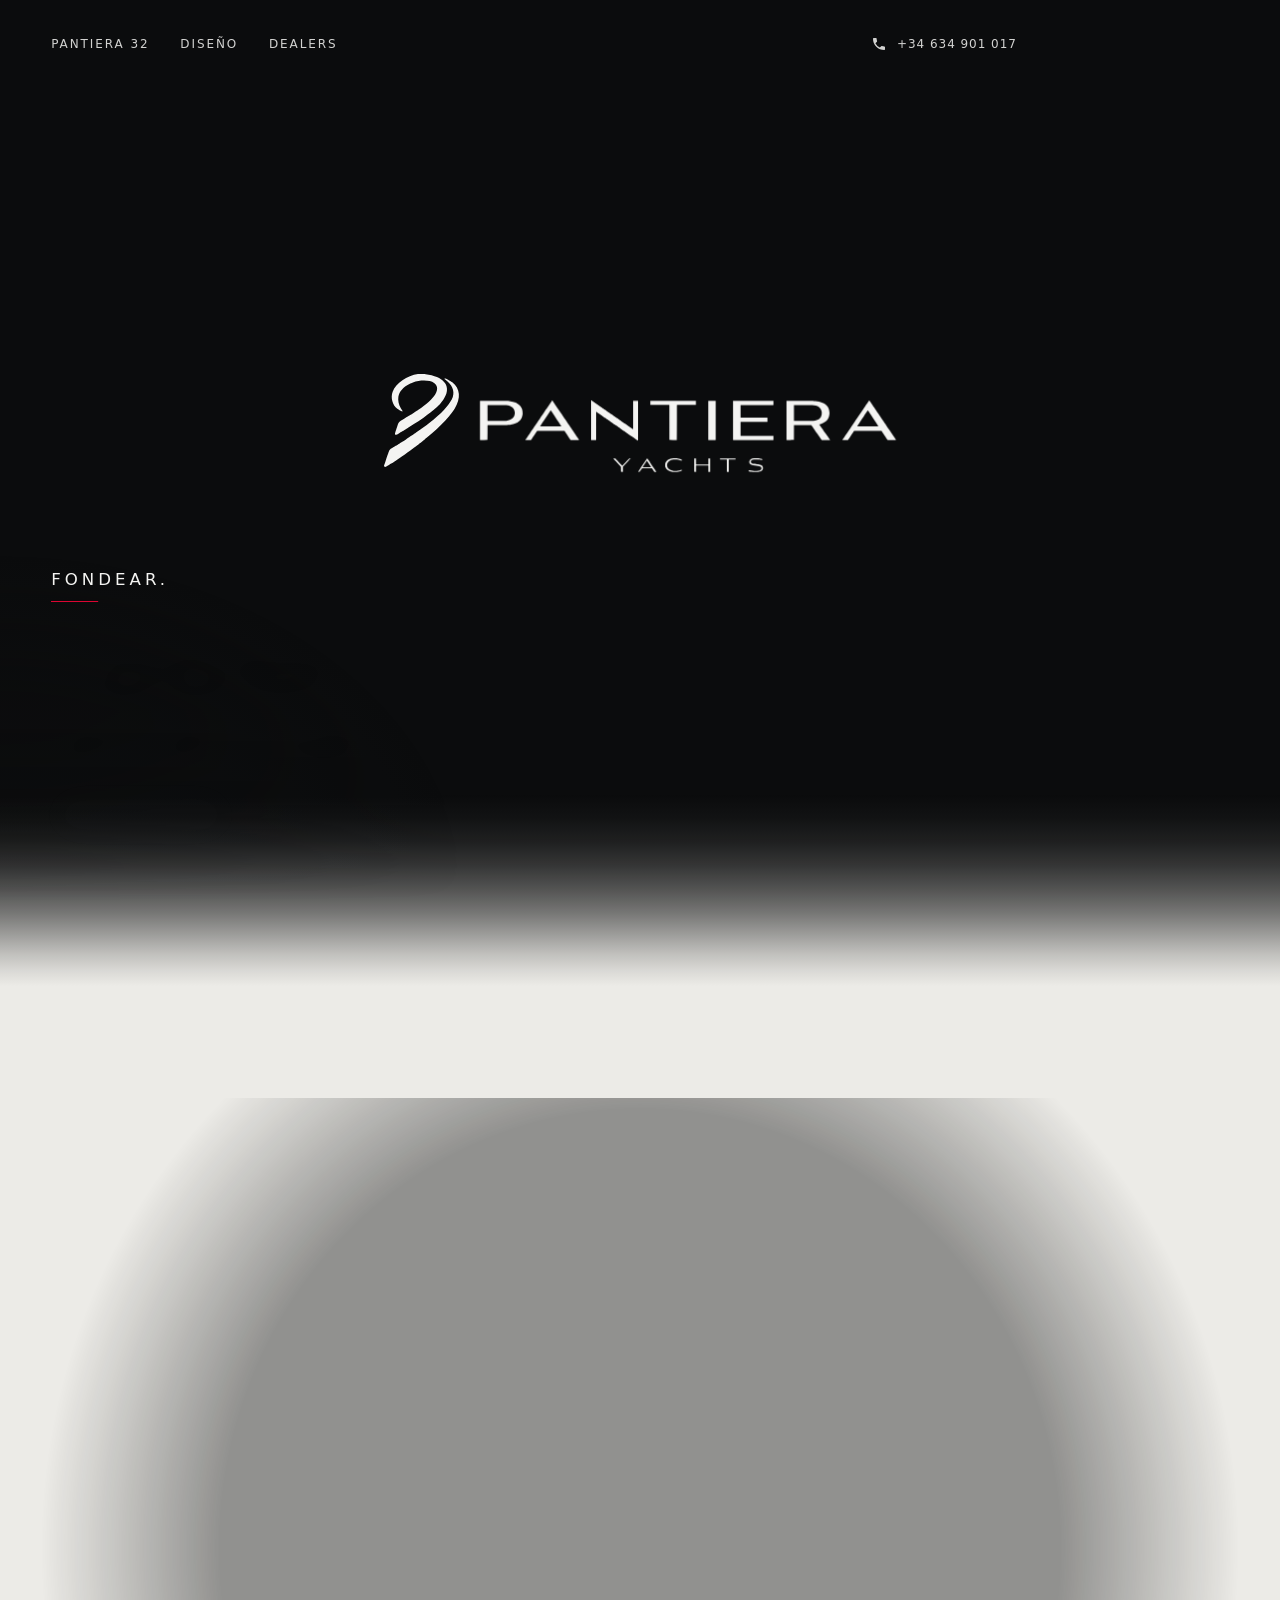
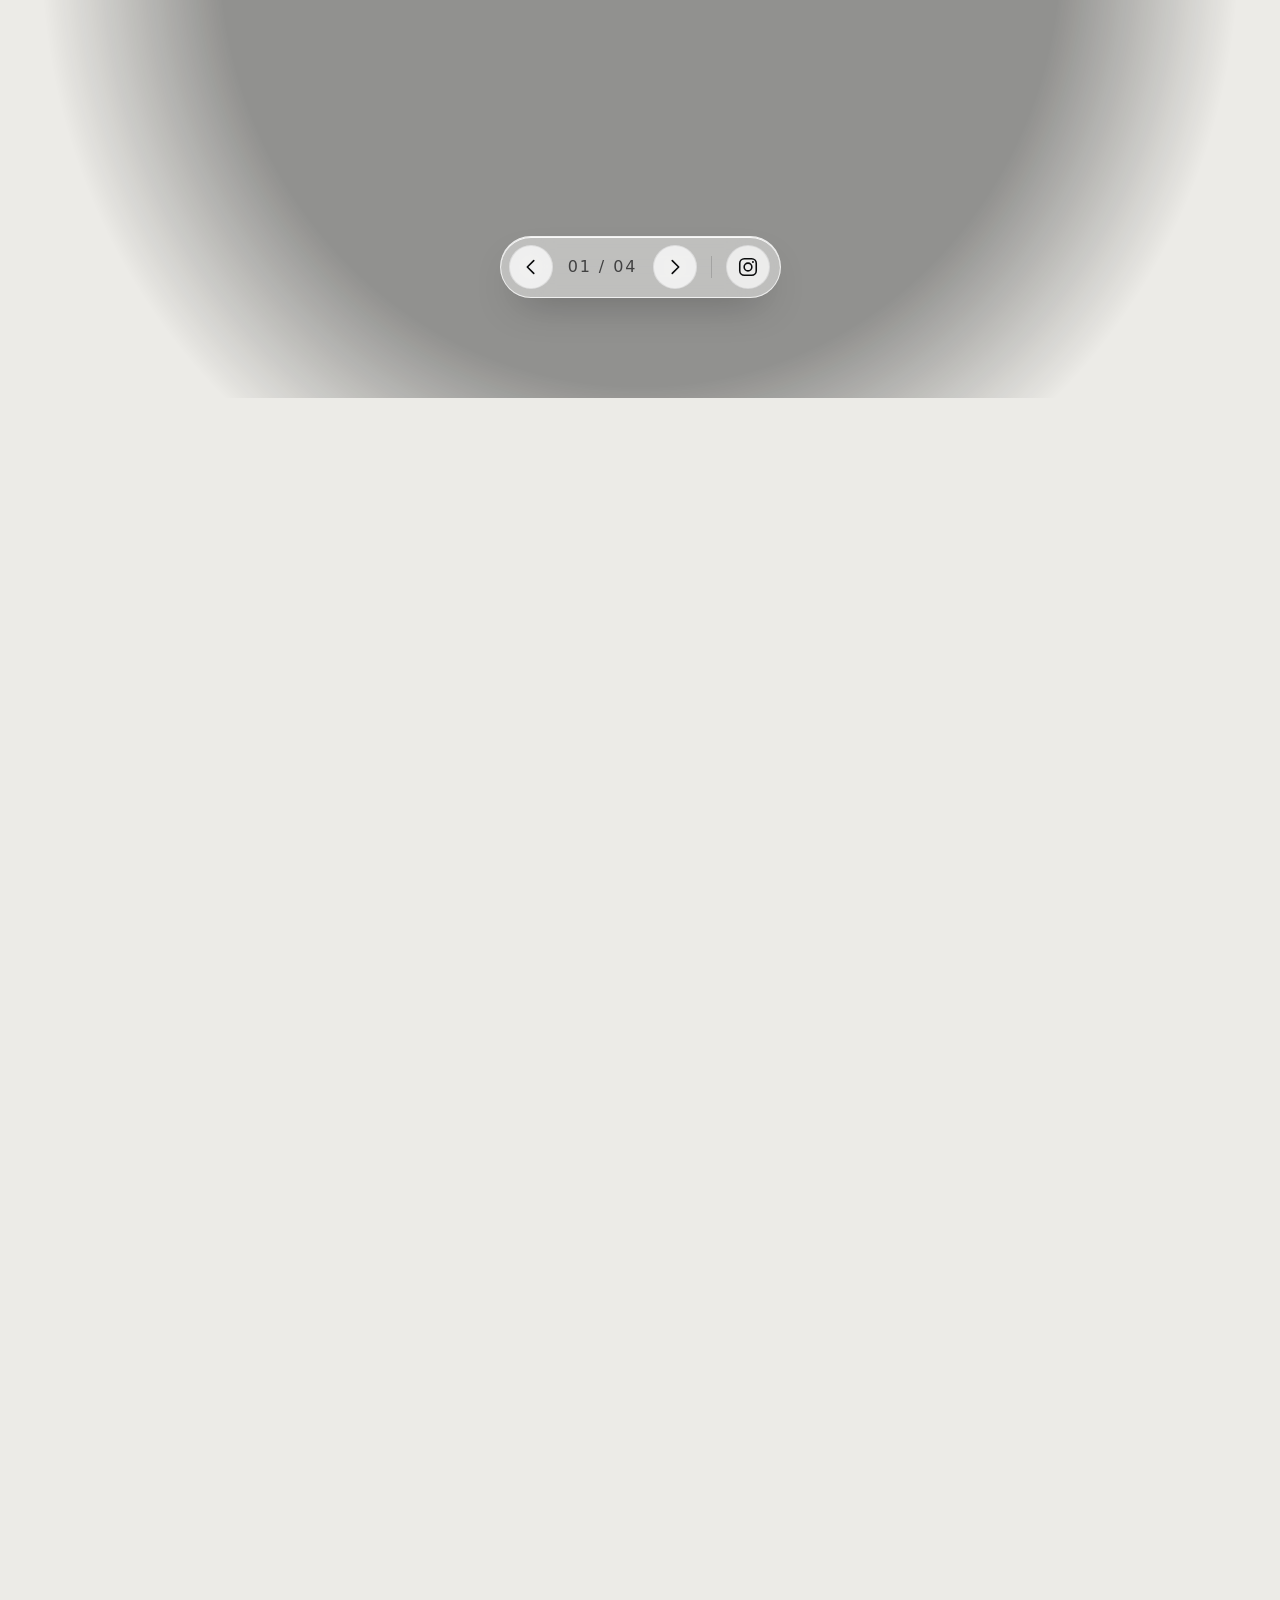
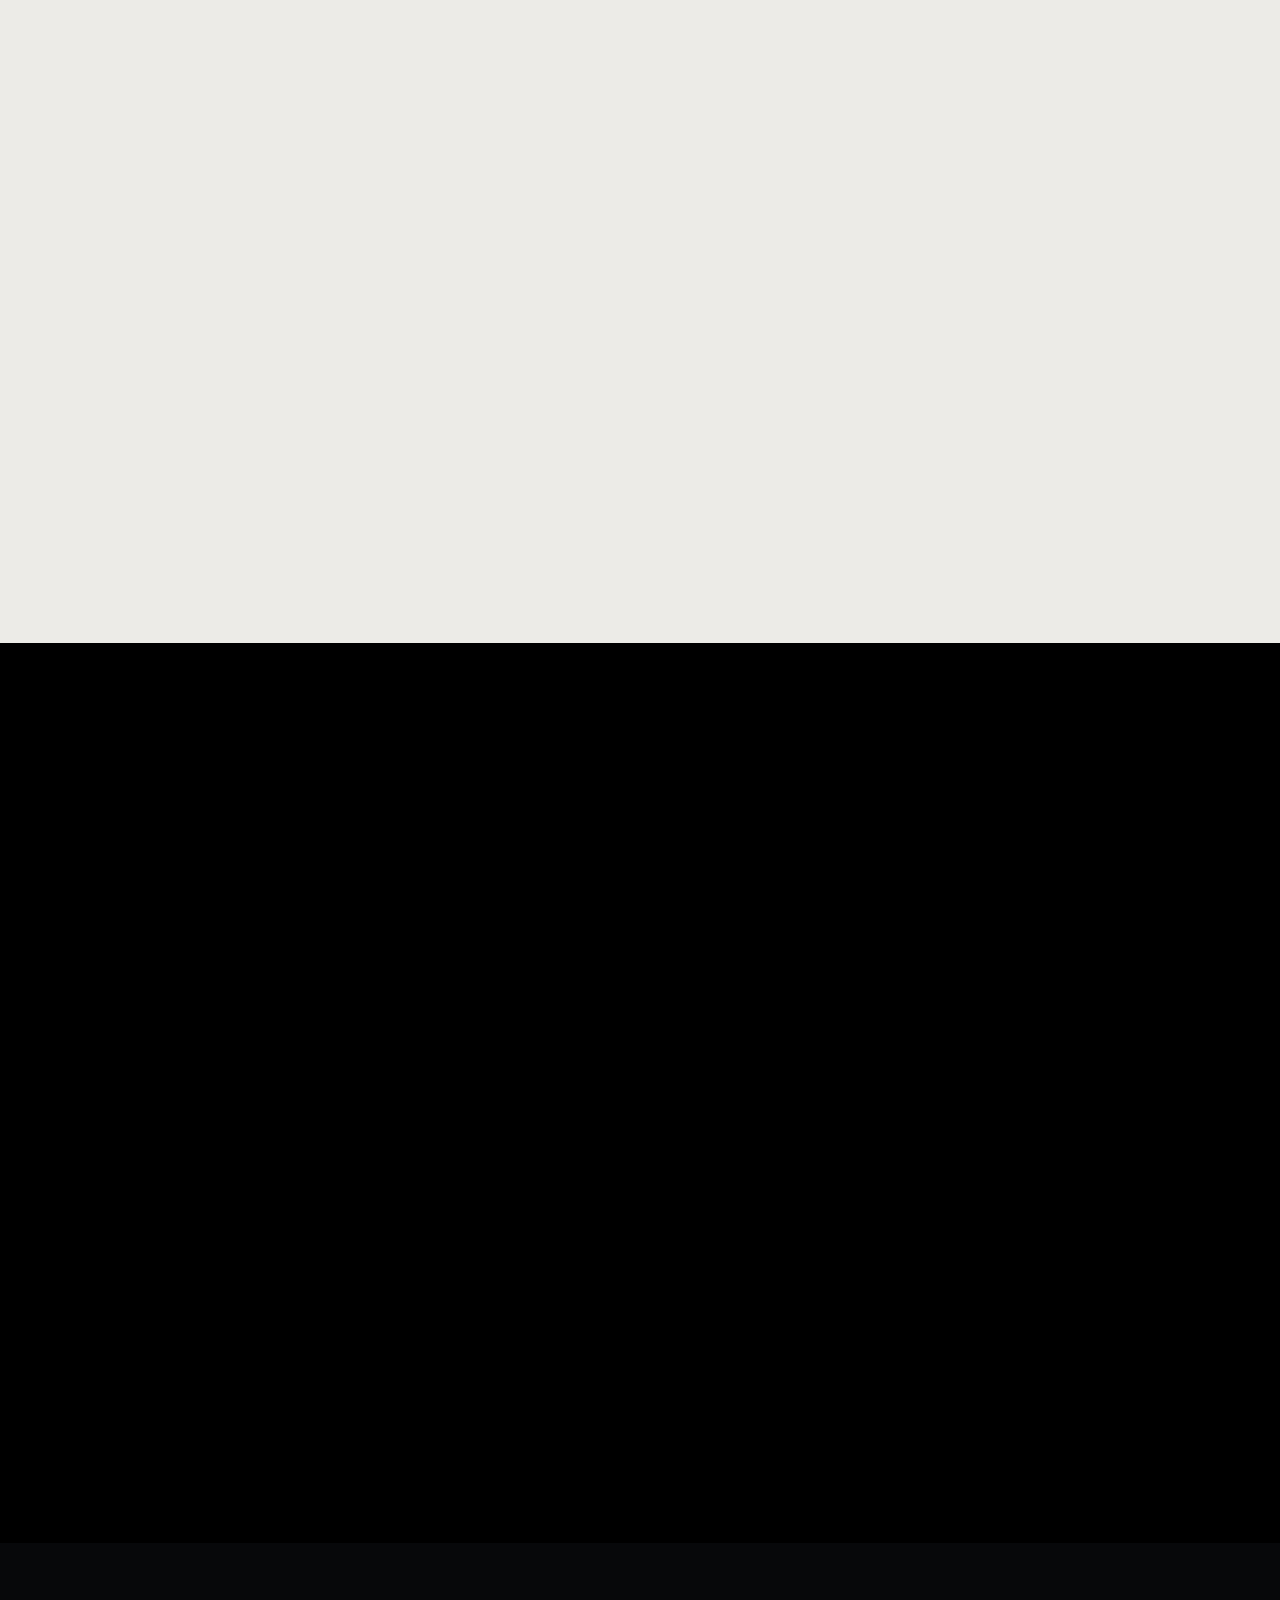
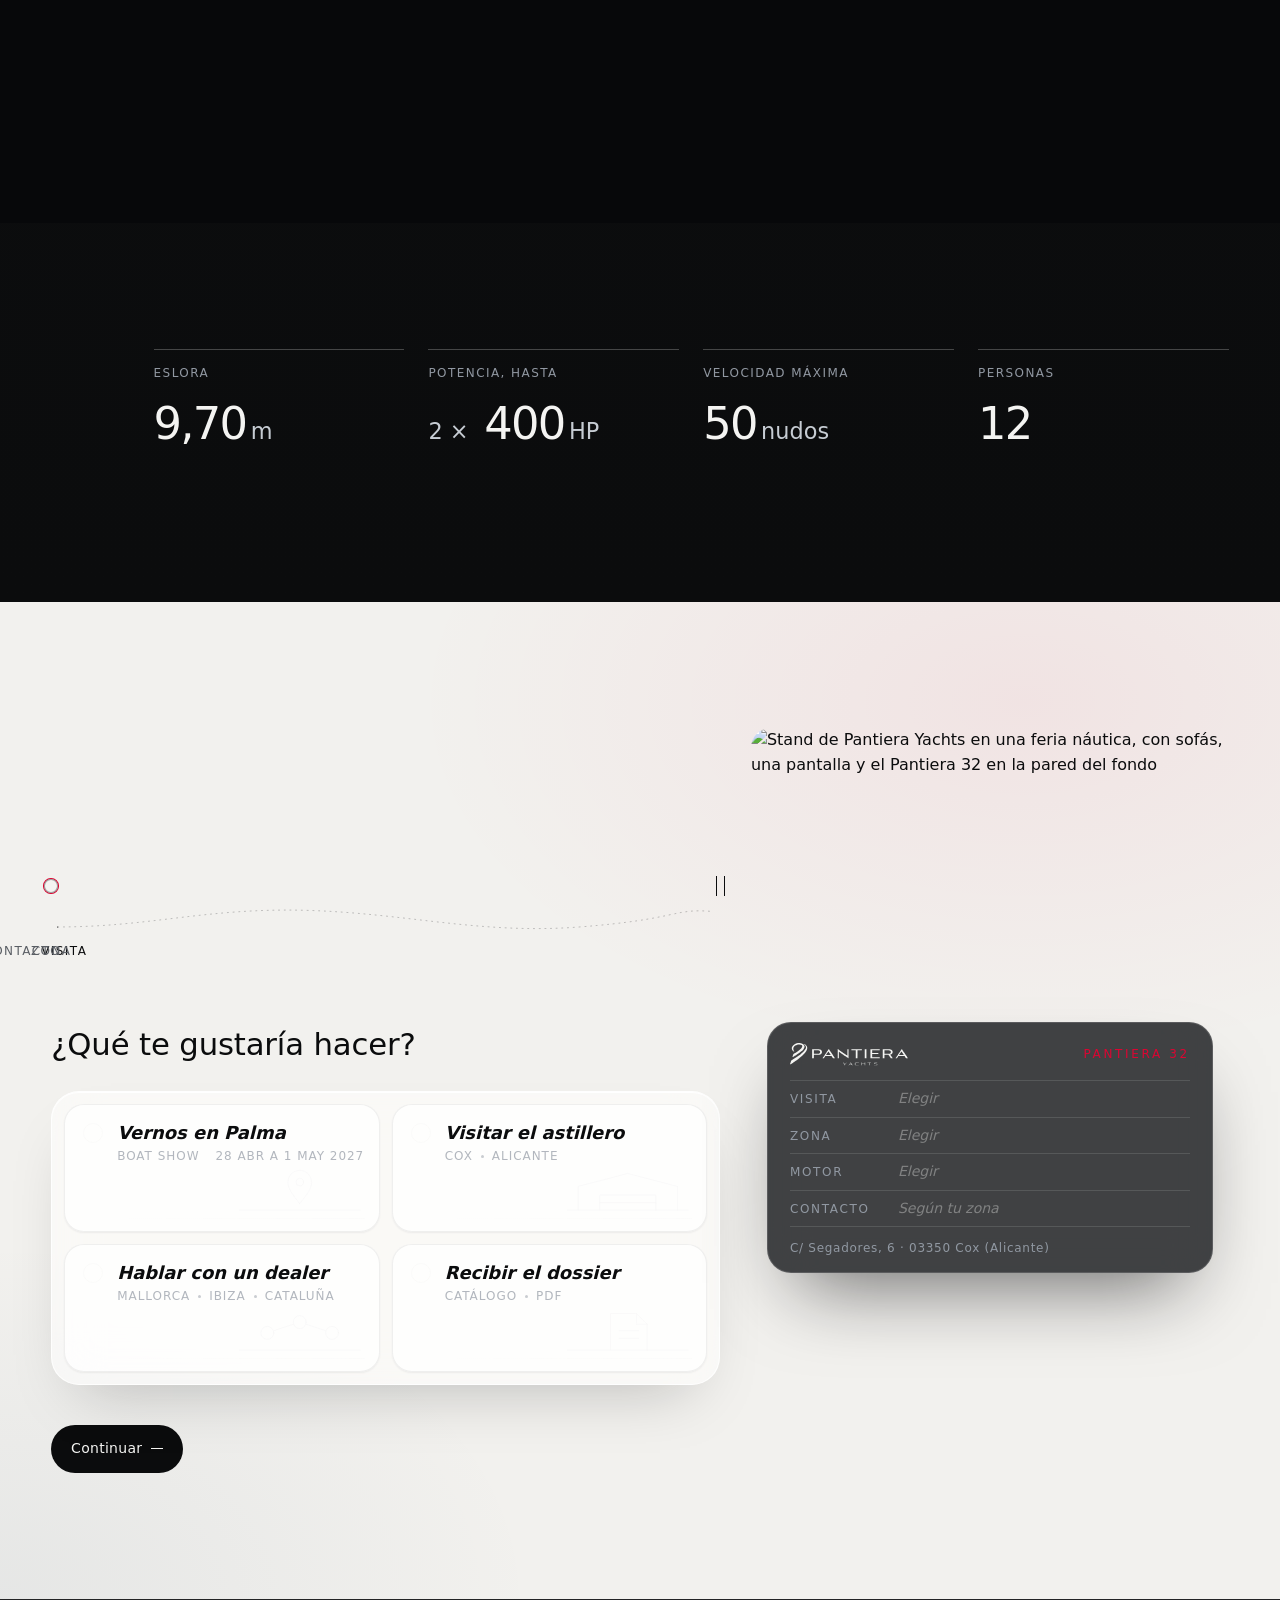
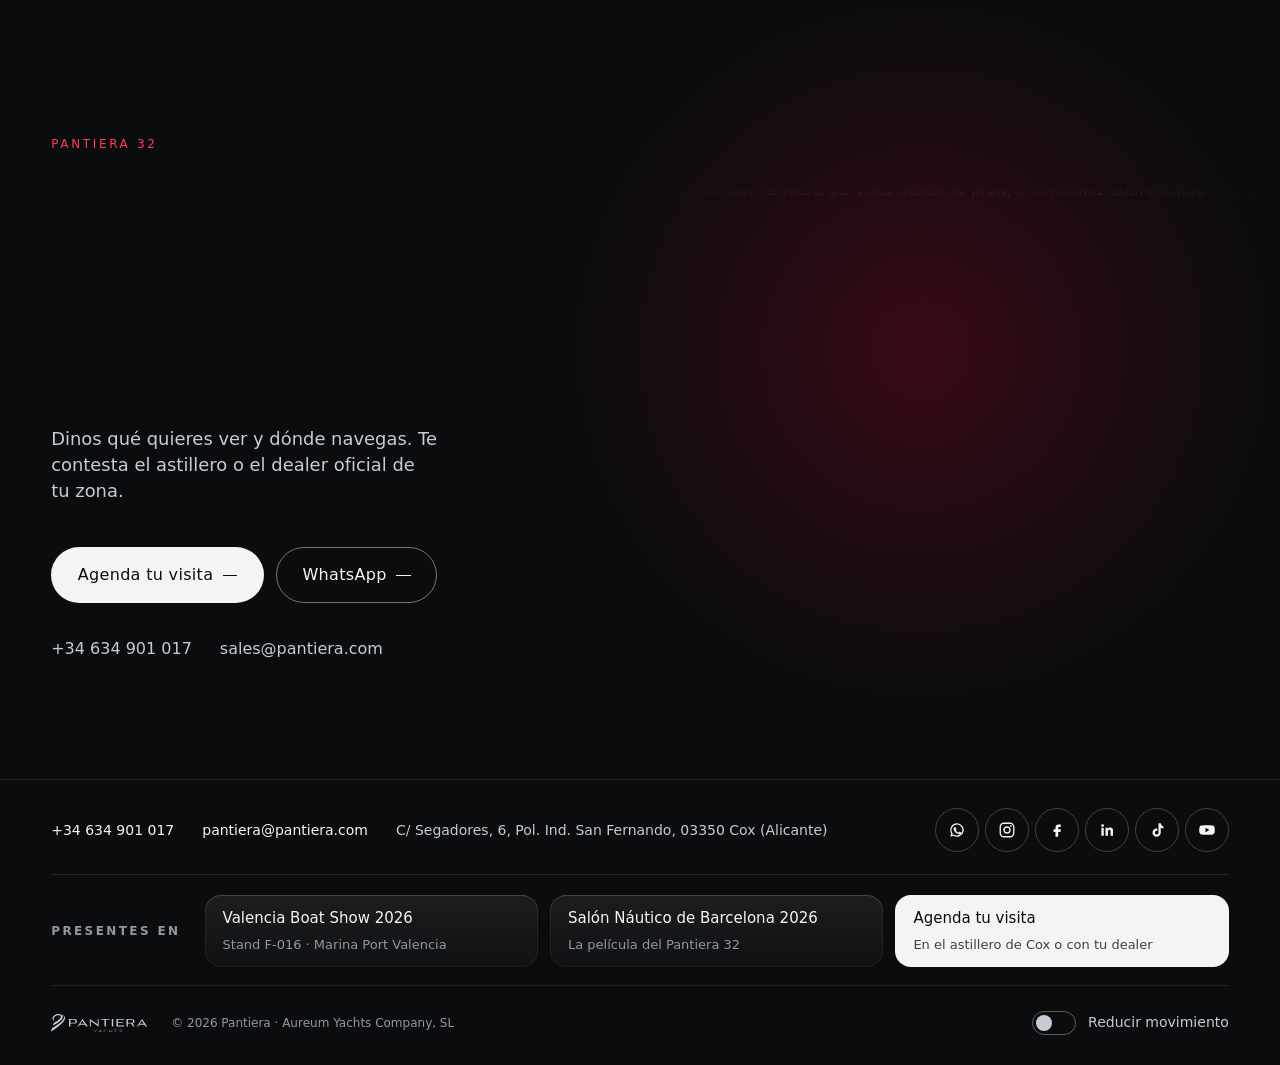
==== index.html @ e7b94e62 "Pantiera · Hero do telemóvel refeito do 4K original do Fábio, sem IA Mesmo vídeo e mesmo peso (720/1" ====
<!doctype html>
<html lang="es">
<head>
<meta charset="utf-8">
<meta name="viewport" content="width=device-width, initial-scale=1, viewport-fit=cover">
<title>Pantiera Yachts · Pantiera 32, dayboat construido en Cox (Alicante)</title>
<meta name="description" content="El Pantiera 32 es un dayboat de 9,70 m con dos Mercury fueraborda de hasta 2 × 400 HP, construido en Cox, Alicante. Descúbrelo, configúralo y agenda tu visita.">
<link rel="canonical" href="https://pantiera-yachts.github.io/">
<meta name="theme-color" content="#0b0c0d">
<meta name="robots" content="noindex, nofollow">
<meta property="og:type" content="website">
<meta property="og:site_name" content="Pantiera Yachts">
<meta property="og:title" content="Pantiera Yachts · Carácter en el mar">
<meta property="og:url" content="https://pantiera-yachts.github.io/">
<meta property="og:description" content="Pantiera 32: 9,70 m, hasta 50 nudos y 12 personas. Construido en Cox, Alicante.">
<meta property="og:image" content="https://pantiera-yachts.github.io/og/home-v2.jpg">
<meta property="og:image:secure_url" content="https://pantiera-yachts.github.io/og/home-v2.jpg">
<meta property="og:image:type" content="image/jpeg">
<meta property="og:locale" content="es_ES">
<meta name="twitter:image:alt" content="El Pantiera 32 a toda velocidad visto desde arriba, con su estela abriéndose sobre el mar oscuro, y el logotipo de Pantiera Yachts">
<meta property="og:image:alt" content="El Pantiera 32 a toda velocidad visto desde arriba, con su estela abriéndose sobre el mar oscuro, y el logotipo de Pantiera Yachts">
<meta property="og:image:width" content="1200"><meta property="og:image:height" content="630">
<meta name="twitter:card" content="summary_large_image">
<meta name="twitter:title" content="Pantiera Yachts · Carácter en el mar">
<meta name="twitter:description" content="Pantiera 32: 9,70 m, hasta 50 nudos y 12 personas. Construido en Cox, Alicante.">
<meta name="twitter:image" content="https://pantiera-yachts.github.io/og/home-v2.jpg">
<link rel="icon" href="favicon.svg" type="image/svg+xml">
<link rel="preload" href="fonts/archivo.woff2" as="font" type="font/woff2" crossorigin>
<link rel="preload" href="fonts/archivo-italic.woff2" as="font" type="font/woff2" crossorigin>
<!-- 14/11 velocidade: o CSS do primeiro ecrã vai aqui dentro (skills/websitepromax/scripts/css-primeiro-ecra.cjs); o completo está no fim do body e não bloqueia o desenho -->
<script>document.documentElement.classList.add("js")</script>
<style id="css-primeiro-ecra">html.js:not(.css-ok) main>.hero~*,html.js:not(.css-ok) body>footer{display:none!important}@font-face{font-family:'Archivo';font-style:normal;font-weight:100 900;font-stretch:62% 125%;font-display:swap;src:url(fonts/archivo.woff2) format('woff2')}@font-face{font-family:'Archivo';font-style:italic;font-weight:100 900;font-stretch:62% 125%;font-display:swap;src:url(fonts/archivo-italic.woff2) format('woff2')}:root{  --faixa-m:52px; /* telemóvel: faixa da esquerda por onde o barco desce */  --mar:#0b0c0d; --mar-2:#111316; --mar-3:#16181b;  --espuma:#f4f4f2; --espuma-2:#c6ccd3; --nevoa:#9198a2;  --teca:#dc0532; --teca-2:#c6ccd3;  --tinta:#0b0c0d;  --curva:cubic-bezier(.16,1,.3,1);  --duration-toque:200ms; --duration-entra:700ms; --duration-cena:1200ms;  --t-toque:var(--duration-toque); --t-entra:var(--duration-entra); --t-cena:var(--duration-cena);  --g:clamp(16px,4vw,56px);  --f-xxl:clamp(3rem,9.2vw,9rem);  --f-xl:clamp(2.5rem,6.4vw,6.4rem);  --f-l:clamp(2rem,4.2vw,4rem);  --f-m:clamp(1.45rem,2.4vw,2.2rem);  --f-s:clamp(1.1rem,1.4vw,1.3rem);  --f-c:1rem; --f-p:.875rem; --f-mi:.75rem;  color-scheme:dark;}*,*::before,*::after{box-sizing:border-box}[hidden]{display:none!important}html{-webkit-text-size-adjust:100%}html.suave{scroll-behavior:smooth}body{margin:0;background:var(--mar);color:var(--espuma);font-family:'Archivo',system-ui,sans-serif;font-size:var(--f-c);line-height:1.55;font-stretch:100%;overflow-x:clip;-webkit-font-smoothing:antialiased}img,video,svg{display:block;max-width:100%}a{color:inherit}button{font:inherit;color:inherit}.sr{position:absolute!important;width:1px;height:1px;overflow:hidden;clip:rect(0 0 0 0);white-space:nowrap}.saltar{position:fixed;left:12px;top:-60px;z-index:100;background:var(--espuma);color:var(--tinta);padding:10px 14px;border-radius:999px}.saltar:focus{top:12px}.titulo-g em,.titulo-m em,.hero-titulo em{font-style:italic;color:var(--teca-2)}.linha{display:block}.botao{display:inline-flex;align-items:center;gap:.6em;min-height:48px;padding:0 1.35em;border-radius:999px;font-size:var(--f-p);font-weight:500;font-stretch:108%;letter-spacing:.02em;text-decoration:none;cursor:pointer;border:1px solid transparent;transition:transform var(--t-toque) var(--curva),background var(--t-toque) var(--curva),color var(--t-toque) var(--curva),border-color var(--t-toque) var(--curva)}.botao::after{content:"";width:.9em;height:1px;background:currentColor;transition:width var(--t-toque) var(--curva)}.botao:hover::after{width:1.6em}.botao:active{transform:scale(.97)}.botao-claro{background:var(--espuma);color:var(--tinta)}.botao-claro:hover{background:#fff}.botao-linha{border-color:rgba(244,244,242,.45);color:var(--espuma)}.botao-linha:hover{border-color:var(--espuma);background:rgba(244,244,242,.08)}.topo{--topo-tinta:var(--espuma);--topo-fio:rgba(244,244,242,0);position:fixed;inset:0 0 auto;z-index:40;display:grid;grid-template-columns:1fr auto 1fr;align-items:center;column-gap:24px;padding:20px var(--g);color:var(--topo-tinta);pointer-events:none;transition:padding var(--t-entra) var(--curva),color var(--t-entra) var(--curva)}.topo::before{content:"";position:absolute;inset:0;z-index:-1;pointer-events:none;background:rgba(11,12,13,.64);-webkit-backdrop-filter:blur(18px) saturate(140%);backdrop-filter:blur(18px) saturate(140%);box-shadow:inset 0 -1px 0 var(--topo-fio);opacity:0;transition:opacity var(--t-entra) var(--curva),background var(--t-entra) var(--curva)}.topo a,.topo button{pointer-events:auto}.topo-lado{display:flex;gap:clamp(22px,2.4vw,40px);align-items:center;font-size:.75rem;font-weight:500;font-stretch:118%;letter-spacing:.16em;text-transform:uppercase}.topo-esq>a{text-decoration:none;position:relative;display:inline-flex;align-items:center;min-height:44px;opacity:.86;transition:opacity var(--t-toque) var(--curva)}.topo-esq>a::after{content:"";position:absolute;left:0;right:.16em;bottom:11px;height:1px;background:currentColor;transform:scaleX(0);transform-origin:right;transition:transform var(--t-entra) var(--curva)}.topo-dir{justify-content:flex-end}.topo-logo{display:block;width:clamp(150px,15vw,220px);color:inherit;padding-block:6px}.topo-logo svg{width:100%;height:auto;fill:currentColor;transform-origin:50% 50%;transition:transform var(--t-entra) var(--curva)}body.a-abrir .topo-logo{opacity:0}.topo-tel{display:inline-flex;align-items:center;gap:10px;min-height:44px;text-decoration:none;opacity:.86;letter-spacing:.08em;transition:opacity var(--t-toque) var(--curva)}.topo-tel svg{width:16px;fill:currentColor}.topo-cta{display:inline-flex;align-items:center;min-height:42px;padding:0 20px;border-radius:999px;border:1px solid currentColor;text-decoration:none;font-size:.75rem;font-weight:500;letter-spacing:.14em;transition:background var(--t-toque) var(--curva),color var(--t-toque) var(--curva),border-color var(--t-toque) var(--curva)}@media (hover:hover){.topo-esq>a:hover,.topo-tel:hover{opacity:1}.topo-esq>a:hover::after{transform:scaleX(1);transform-origin:left}.topo-cta:hover{background:var(--espuma);border-color:var(--espuma);color:var(--mar)}}.topo-cta:active{transform:scale(.97)}.menu-botao{display:none;width:44px;height:44px;padding:0;border:0;background:none;cursor:pointer;position:relative;color:inherit}.menu-botao span:not(.sr){position:absolute;left:12px;right:12px;height:1.5px;background:currentColor;transition:transform var(--t-toque) var(--curva)}.menu-botao span:nth-child(1){top:18px}.menu-botao span:nth-child(2){top:25px;left:18px}.menu{position:fixed;inset:0;z-index:39;background:var(--mar);display:flex;flex-direction:column;padding:calc(84px + env(safe-area-inset-top)) var(--g) calc(28px + env(safe-area-inset-bottom));overflow-y:auto;opacity:0;transition:opacity var(--t-entra) var(--curva)}.barra-contacto{position:fixed;right:var(--g);bottom:18px;z-index:30;display:flex;align-items:center;gap:6px;padding:6px;border-radius:999px;background:rgba(11,12,13,.82);backdrop-filter:blur(10px);border:1px solid rgba(244,244,242,.14);transform:translateY(calc(var(--sobe,0)*-1px));opacity:0;pointer-events:none;transition:opacity var(--t-entra) var(--curva)}.barra-contacto a{display:grid;place-items:center;min-width:44px;height:44px;border-radius:999px;text-decoration:none;color:var(--espuma);transition:background var(--t-toque) var(--curva)}.barra-contacto a:hover{background:rgba(244,244,242,.1)}.barra-contacto svg{width:20px;fill:currentColor}.barra-cta{padding:0 18px;background:var(--espuma)!important;color:var(--tinta)!important;font-size:var(--f-p);font-weight:500}@media (max-width:900px){.topo{grid-template-columns:auto 1fr auto;column-gap:0;padding:12px 10px}.topo-esq{display:none}.topo-dir{display:contents}.topo-tel{grid-column:1;grid-row:1;justify-content:center;width:44px;height:44px;opacity:1}.topo-tel svg{width:19px}.topo-tel-n{display:none}.topo-logo{grid-column:2;grid-row:1;justify-self:center;width:136px}.menu-botao{display:block;grid-column:3;grid-row:1}.topo-cta{display:none}.barra-contacto{left:14px;right:14px;justify-content:space-between}.barra-cta{flex:1}}@media (prefers-reduced-motion:reduce) and (min-width:99999px){*,*::before,*::after{animation-duration:1ms!important;animation-delay:0s!important;transition-duration:1ms!important;transition-delay:0s!important}body.a-abrir .topo-logo{opacity:1}}@media (max-width:900px){.topo{padding:10px 12px}.topo::before{inset:5px 8px;border-radius:20px;background:rgba(11,12,13,.42);box-shadow:inset 0 0 0 1px rgba(244,244,242,.07),0 8px 24px rgba(0,0,0,.18)}}.hero{position:relative;height:calc(100*var(--u,1vh));height:calc(100*var(--u,1svh));min-height:520px;background:var(--mar);overflow:clip}.hero-moldura{position:absolute;inset:0;overflow:hidden;transition:opacity var(--t-entra) var(--curva)}.hero-camara,.hero-kb,.hero-poster,.hero-poster img,.hero-video{position:absolute;inset:0;width:100%;height:100%}.hero-poster img,.hero-video{object-fit:cover;object-position:50% 60%}.hero-camara{transform:translate3d(0,var(--cy,0%),0) scale(var(--cs,1));transition:transform calc(var(--t-cena)*2) var(--curva) var(--voo-c,0ms)}.hero-kb{transform-origin:50% 45%}.hero-video::-webkit-media-controls,.hero-video::-webkit-media-controls-start-playback-button{display:none!important;-webkit-appearance:none}@property --q{syntax:'<number>';inherits:false;initial-value:0}.hero-poster img,.hero-video{transform:translate3d(0,calc(var(--q,0)*calc(12*var(--u,1vh))),0);will-change:transform}.hero-video{opacity:0;transition:opacity var(--t-cena) var(--curva)}.hero-video.a-tocar{opacity:1}.hero-veu{position:absolute;inset:0;background:radial-gradient(ellipse 60% 50% at 50% 55%,rgba(11,12,13,.5),rgba(11,12,13,0) 70%),linear-gradient(180deg,rgba(11,12,13,.62),rgba(11,12,13,.18) 14%,rgba(11,12,13,0) 28%,rgba(11,12,13,0) 52%,rgba(11,12,13,.55) 70%,rgba(11,12,13,.86) 86%,var(--mar))}.hero-sombra{position:absolute;inset:0;background:var(--mar);opacity:0;transition:opacity var(--t-cena) var(--curva)}body.a-abrir .hero-sombra,.hero.sombra .hero-sombra{opacity:.5}body.sobre-hero .topo{mix-blend-mode:normal}.hero-texto{position:absolute;inset:auto 0 0;z-index:3;display:grid;justify-items:center;text-align:center;padding:0 var(--g) clamp(48px,calc(11*var(--u,1vh)),120px);pointer-events:none;--q:0;--voo:0ms;opacity:calc(1 - var(--q)*1.6);transform:translate3d(0,calc(var(--q)*-48px),0)}.hero-titulo{font-size:var(--f-xxl);font-weight:300;font-stretch:118%;letter-spacing:-.045em;line-height:.95;margin:0 0 .45em;text-shadow:0 2px 30px rgba(11,12,13,.45)}.hero-titulo .linha,.hero-acoes{opacity:.01;transform:translate3d(0,.5em,0);filter:blur(14px);will-change:transform,opacity,filter}.hero-acoes{display:flex;gap:12px;flex-wrap:wrap;justify-content:center;pointer-events:none;transform:translate3d(0,20px,0)}.hero-texto.vivo .hero-acoes{pointer-events:auto}.hero-texto.entra .linha,.hero-texto.entra .hero-acoes{opacity:1;transform:none;filter:blur(0);transition:opacity var(--t-cena) var(--curva),transform var(--t-cena) var(--curva),filter var(--t-cena) var(--curva)}.hero-texto.entra .linha:nth-child(2){transition-delay:calc(var(--t-toque)*.8)}.hero-texto.entra .hero-acoes{transition-delay:calc(var(--t-toque)*1.9)}.hero-texto.assente .linha,.hero-texto.assente .hero-acoes{will-change:auto}@media (max-width:900px){.hero-titulo{font-size:min(calc((100vw - 56px) / 7.4),54px);font-stretch:112%;letter-spacing:-.04em;line-height:1;margin:0 0 clamp(22px,calc(4*var(--u,1svh)),36px)}.hero-titulo .linha{display:block;white-space:nowrap}.hero-texto{padding:0 24px calc(env(safe-area-inset-bottom) + clamp(28px,calc(5.5*var(--u,1svh)),52px))}.hero-acoes{flex-direction:column;align-items:stretch;gap:12px;width:min(100%,340px)}.hero-acoes .botao{justify-content:center;min-height:54px;font-size:16px}.hero-texto::before{content:"";position:absolute;inset:calc(-18*var(--u,1svh)) 0 0;z-index:-1;pointer-events:none;background:linear-gradient(180deg,rgba(11,12,13,0),rgba(11,12,13,.55) 35%,rgba(11,12,13,.82) 70%,var(--mar));opacity:0;transition:opacity var(--t-cena) var(--curva)}.hero-texto.entra::before{opacity:1}}@media (prefers-reduced-motion:reduce) and (min-width:99999px){.hero-titulo .linha,.hero-acoes{opacity:1;transform:none;filter:none}.hero-poster img,.hero-video,.hero-camara,.hero-kb{transform:none;animation:none}.hero-texto::before{opacity:1}}.abertura { position: fixed; inset: 0; z-index: 60; pointer-events: none; display: none; }.a-abrir .abertura { display: block; }.abertura-mar { position: absolute; inset: 0; background: var(--mar); clip-path: circle(150% at var(--ab-x, 50%) var(--ab-y, 46%)); }.abertura-linhas { position: absolute; inset: 0; width: 100%; height: 100%; overflow: visible; }.abertura-linhas path:not(.ab-fita) { fill: none; stroke: var(--espuma); stroke-width: 3; stroke-linecap: butt; stroke-linejoin: round; stroke-dasharray: 1; stroke-dashoffset: 1; }.abertura-logo { position: absolute; left: 50%; top: 47%; width: clamp(270px, 40vw, 600px); translate: -50% -50%; color: var(--espuma); transform-origin: 0 0; }.abertura-logo .logo { width: 100%; height: auto; overflow: visible; }.letra { transform-box: fill-box; }.a-abrir .letra { animation: letra .8s var(--curva) both; animation-delay: calc(2.05s + var(--i) * 45ms); }.a-abrir .abertura-mar { animation: recolhe .7s cubic-bezier(.4, 0, .2, 1) 2.55s forwards; }body.a-abrir .topo-logo svg{opacity:0}body.a-abrir .topo-cta{visibility:hidden}.hero-veu{background:linear-gradient(180deg,rgba(11,12,13,.5),rgba(11,12,13,0) 16%,rgba(11,12,13,0) 58%,rgba(11,12,13,.55) 80%,var(--mar))}.hero-poster img,.hero-video{object-position:50% 46%}body.a-abrir .hero-sombra,.hero.sombra .hero-sombra{opacity:0}.hero-veu{background:radial-gradient(ellipse 60% 44% at 50% 68%,rgba(11,12,13,.5),rgba(11,12,13,0) 72%),linear-gradient(180deg,rgba(11,12,13,.6),rgba(11,12,13,.12) 16%,rgba(11,12,13,0) 34%,rgba(11,12,13,.1) 52%,rgba(11,12,13,.6) 76%,rgba(11,12,13,.9) 90%,var(--mar))}.hero-poster img{object-position:62% 50%}.hero-veu{background:linear-gradient(90deg,rgba(11,12,13,.55),rgba(11,12,13,.15) 40%,rgba(11,12,13,0) 60%),linear-gradient(180deg,rgba(11,12,13,.55),rgba(11,12,13,0) 18%,rgba(11,12,13,0) 55%,rgba(11,12,13,.7) 82%,var(--mar))}@media (max-width:899px) and (orientation:portrait){.hero-poster img{object-position:50% 40%}.hero-veu{background:linear-gradient(180deg,rgba(11,12,13,.5),rgba(11,12,13,0) 16%,rgba(11,12,13,0) 54%,rgba(11,12,13,.7) 78%,var(--mar))}}.hero-texto{opacity:1!important;transform:none!important;justify-items:start;text-align:left;padding:0 var(--g) clamp(44px,calc(9*var(--u,1vh)),96px)}.hero-titulo{font-size:clamp(3rem,7.4vw,7.6rem)}.hero-acoes{justify-content:flex-start}@media (min-width:900px){.hero-veu{background:linear-gradient(90deg,rgba(11,12,13,.6),rgba(11,12,13,.2) 38%,rgba(11,12,13,0) 58%),linear-gradient(180deg,rgba(11,12,13,.5),rgba(11,12,13,0) 18%,rgba(11,12,13,0) 46%,rgba(11,12,13,.62) 74%,rgba(11,12,13,.92) 92%,var(--mar))}}.hero-poster img{object-position:50% 45%}@media (max-width:899px) and (orientation:portrait){.hero-poster img{object-position:52% 50%}}.hero-camara,.hero-kb,.hero.kb .hero-kb{transform:none!important;animation:none!important}@media (min-width:900px){.hero-poster img{object-position:50% 50%}.hero-veu{background:linear-gradient(180deg,rgba(11,12,13,.42),rgba(11,12,13,0) 14%,rgba(11,12,13,0) 62%,rgba(11,12,13,.55) 84%,rgba(11,12,13,.8))}.hero-titulo{font-size:clamp(2.8rem,4.6vw,5.4rem)}.hero-texto{padding-bottom:clamp(36px,calc(6*var(--u,1vh)),72px)}}@media (min-width:900px){.hero-veu{background:linear-gradient(180deg,rgba(11,12,13,.28),rgba(11,12,13,0) 12%,rgba(11,12,13,0) 80%,rgba(11,12,13,.45))}.hero-texto{position:absolute;inset:0;align-content:start;padding:clamp(130px,calc(19*var(--u,1vh)),190px) var(--g) 0}.hero-titulo{color:#0b0c0d}.hero-titulo em{color:#24313d}.hero-acoes .botao-claro{background:#0b0c0d;color:#f4f4f2}.hero-acoes .botao-linha{color:#0b0c0d;border-color:rgba(11,12,13,.45)}}@media (max-width:899px) and (orientation:portrait){.hero-poster img{object-position:58% 50%}}.hero::after{content:"";position:absolute;left:0;right:0;bottom:-1px;height:clamp(90px,calc(16*var(--u,1vh)),180px);z-index:1;pointer-events:none;background:linear-gradient(180deg,rgba(236,235,231,0),rgba(236,235,231,.35) 45%,#ecebe7)}.hero-texto{z-index:2}@media (max-width:899px){.hero::after{height:calc(9*var(--u,1svh))}}@media (min-width:900px){.hero-texto{inset:auto 0 0 0;align-content:end;padding:0 var(--g) clamp(48px,calc(9*var(--u,1vh)),96px)}.hero-texto::before{content:"";position:absolute;left:0;bottom:0;width:min(62vw,980px);height:min(calc(64*var(--u,1vh)),560px);z-index:-1;pointer-events:none;opacity:1;    background:radial-gradient(ellipse 78% 82% at 0% 100%,rgba(11,12,13,.62),rgba(11,12,13,.34) 45%,rgba(11,12,13,0) 75%)}.hero-titulo{color:var(--espuma);font-size:clamp(3rem,5.6vw,6.4rem)}.hero-titulo em{color:rgba(244,244,242,.82)}.hero-acoes .botao-claro{background:var(--espuma);color:#0b0c0d}.hero-acoes .botao-linha{color:var(--espuma);border-color:rgba(244,244,242,.5)}}@media (min-width:900px){.hero-veu{background:linear-gradient(180deg,rgba(11,12,13,.28),rgba(11,12,13,0) 12%,rgba(11,12,13,0) 100%)}.hero-texto::before{-webkit-mask-image:linear-gradient(0deg,transparent 0,#000 34%);mask-image:linear-gradient(0deg,transparent 0,#000 34%);bottom:0}}.hero::after{height:clamp(140px,calc(24*var(--u,1vh)),260px);background:linear-gradient(180deg,rgba(236,235,231,0) 0%,rgba(236,235,231,.12) 30%,rgba(236,235,231,.45) 60%,rgba(236,235,231,.85) 85%,#ecebe7 100%)}@media (max-width:899px){.hero::after{height:calc(12*var(--u,1svh))}}@media (max-width:899px){.hero-veu{background:linear-gradient(180deg,rgba(11,12,13,.45),rgba(11,12,13,0) 16%,rgba(11,12,13,0) 50%,rgba(11,12,13,.55) 78%,rgba(11,12,13,.35) 100%)}.hero-texto::before{-webkit-mask-image:linear-gradient(0deg,transparent 0,#000 22%);mask-image:linear-gradient(0deg,transparent 0,#000 22%)}.hero-texto{padding-bottom:calc(env(safe-area-inset-bottom) + calc(13*var(--u,1svh)))}.hero::after{height:calc(14*var(--u,1svh))}}@media (max-width:899px){.hero::after{height:calc(20*var(--u,1svh));background:linear-gradient(180deg,rgba(236,235,231,0),rgba(236,235,231,.18) 35%,rgba(236,235,231,.6) 65%,#ecebe7)}.hero-texto{padding-bottom:calc(env(safe-area-inset-bottom) + calc(16*var(--u,1svh)))}}.hero::after{bottom:calc(calc(12*var(--u,1vh)) - 2px);height:clamp(200px,calc(34*var(--u,1vh)),360px);background:linear-gradient(180deg,  rgba(236,235,231,0) 0%,rgba(236,235,231,.03) 12%,rgba(236,235,231,.09) 24%,rgba(236,235,231,.19) 36%,rgba(236,235,231,.32) 48%,  rgba(236,235,231,.48) 60%,rgba(236,235,231,.65) 71%,rgba(236,235,231,.81) 81%,rgba(236,235,231,.93) 90%,#ecebe7 97%)}.hero::before{content:"";position:absolute;left:0;right:0;bottom:-1px;height:calc(calc(12*var(--u,1vh)) + 1px);background:#ecebe7;z-index:1;pointer-events:none}@media (max-width:899px){.hero::after{height:calc(26*var(--u,1svh))}}@media (min-width:900px){.hero::after{height:clamp(150px,calc(24*var(--u,1vh)),250px)}.hero-texto{padding-bottom:calc(calc(12*var(--u,1vh)) + clamp(130px,calc(20*var(--u,1vh)),210px))}}@media (max-width:899px){.hero::after{height:calc(20*var(--u,1svh))}.hero-texto{padding-bottom:calc(env(safe-area-inset-bottom) + calc(12*var(--u,1vh)) + calc(15*var(--u,1svh)))}}@media (min-width:900px){.hero{height:calc(calc(100*var(--u,1svh)) + calc(22*var(--u,1vh)))}.hero-camara{bottom:auto;height:calc(100*var(--u,1svh))}.hero-poster img{object-position:50% 0}.hero-texto{padding-bottom:calc(calc(22*var(--u,1vh)) + clamp(44px,calc(9*var(--u,1vh)),96px))}.hero::after{height:calc(22*var(--u,1vh))}.hero-texto::before{bottom:calc(22*var(--u,1vh))}}@media (max-width:899px) and (orientation:portrait){.hero-poster img{transform-origin:50% 0}.hero-texto{padding-bottom:calc(env(safe-area-inset-bottom) + calc(12*var(--u,1vh)) + calc(5*var(--u,1svh)))}.hero-titulo{font-size:min(calc((100vw - 56px) / 8.2),48px);margin-bottom:18px}.hero-acoes{gap:10px}.hero-acoes .botao{min-height:50px;font-size:15px}.hero::after{height:calc(12*var(--u,1svh))}}@media (max-width:899px) and (orientation:portrait){.hero{background:#0b0c0d}.hero-poster img{translate:0 calc(-24*var(--u,1svh));-webkit-mask-image:linear-gradient(180deg,#000 78%,transparent 97%);mask-image:linear-gradient(180deg,#000 78%,transparent 97%)}.hero-titulo{font-size:min(calc((100vw - 56px) / 8.6),46px)}}.travessia{position:relative;isolation:isolate;overflow-x:clip;background:  radial-gradient(1200px 800px at 15% 8%,rgba(198,204,211,.055),transparent 60%),  radial-gradient(900px 900px at 85% 40%,rgba(198,204,211,.04),transparent 60%),  radial-gradient(1100px 900px at 30% 75%,rgba(198,204,211,.045),transparent 60%),  linear-gradient(180deg,var(--mar) 0%,var(--mar-2) 45%,var(--mar) 100%);padding-top:calc(12*var(--u,1vh))}.travessia>section{position:relative;z-index:3}.motores{--papel:#ecebe7;--tinta:#0b0c0d;padding:calc(16*var(--u,1vh)) 0 calc(18*var(--u,1vh));margin-top:calc(-12*var(--u,1vh));background:var(--papel);color:var(--tinta);overflow-x:clip}.prancha{position:relative;margin:calc(10*var(--u,1vh)) 0 0;height:clamp(420px,58vw,880px)}.prancha-tinta{position:absolute;right:-6vw;bottom:0;height:100%;width:auto;aspect-ratio:1080/1128;background:var(--tinta);opacity:.9;-webkit-mask:url(img/linhas-popa-1400.webp) 0 100%/100% auto no-repeat;mask:url(img/linhas-popa-1400.webp) 0 100%/100% auto no-repeat}@media (max-width:900px){.travessia{padding-top:calc(10*var(--u,1vh))}.motores{padding:calc(12*var(--u,1vh)) 0 calc(16*var(--u,1vh))}.prancha{height:auto;aspect-ratio:1/1.05;margin-top:48px}.prancha-tinta{right:-28vw;width:128vw;height:auto}}.prancha{height:clamp(420px,40vw,640px)}.prancha-tinta{left:-5vw;right:auto;top:4%;bottom:auto;height:auto;width:min(620px,40vw);opacity:.38;pointer-events:none}@media (max-width:900px){.prancha{height:auto;aspect-ratio:1/1.1}.prancha-tinta{left:-22vw;width:84vw;top:10%;opacity:.32}}@media (min-width:901px){.prancha{margin-top:clamp(8px,calc(2*var(--u,1vh)),24px)}}@media (min-width:900px){.motores{padding-top:calc(9*var(--u,1vh))}}@media (min-width:901px){.prancha{height:clamp(480px,40vw,640px)}}@media (max-width:900px){.prancha{aspect-ratio:auto;height:calc(47vw * 16 / 9 + 4vw)}}#conteudo:focus{outline:none}.barra-contacto{transition:opacity var(--t-entra) var(--curva),translate var(--t-entra) var(--curva)}.barra-contacto a:not(.barra-cta){overflow:hidden;transition:background var(--t-toque) var(--curva),min-width var(--t-entra) var(--curva),width var(--t-entra) var(--curva),opacity var(--t-toque) var(--curva)}.hero-poster img,.hero-video{object-position:50% 50%}@media (min-width:900px){.hero-poster img,.hero-video{object-position:50% 50%}}@media (max-width:899px) and (orientation:portrait){.hero-poster img{translate:none;-webkit-mask-image:none;mask-image:none}}@media (max-width:899px) and (orientation:portrait){.hero-poster img,.hero-video{top:calc(-26*var(--u,1svh));height:calc(100% + calc(26*var(--u,1svh)))}}.hero-lema{position:relative;height:1.3em;margin:0 0 14px;font-size:clamp(.95rem,1.3vw,1.15rem);font-weight:500;letter-spacing:.24em;text-transform:uppercase;color:var(--espuma)}.hero-lema span{position:absolute;left:0;top:0;white-space:nowrap;opacity:0;filter:blur(10px);transform:translateY(10px);letter-spacing:.42em;transition:opacity .6s var(--curva),filter .9s var(--curva),transform .9s var(--curva),letter-spacing 1.4s var(--curva)}.hero-lema span.on{opacity:1;filter:none;transform:none;letter-spacing:.24em}.hero-lema span::after{content:"";display:block;height:1px;margin-top:8px;background:var(--teca);transform:scaleX(0);transform-origin:0 50%;transition:transform 1.2s var(--curva) .15s}.hero-lema span.on::after{transform:scaleX(.4)}@media (prefers-reduced-motion:reduce) and (min-width:99999px){.hero-lema span{filter:none;transform:none;letter-spacing:.24em}}.hero-lema{display:none}@media (max-width:899px) and (orientation:portrait){.hero-poster img,.hero-video{top:0;height:100%}}.hero-lema{display:block}@media (max-width:900px),(pointer:coarse){.topo-logo{padding-block:9px}}@media (min-width:901px){.prancha{height:calc(min(300px,22vw) * 16 / 9 + 64px)}}@media (max-width:900px){.prancha{height:auto;aspect-ratio:auto;display:grid}.prancha-tinta{opacity:.35}}.so-reels{padding:calc(12*var(--u,1vh)) 0 calc(12*var(--u,1vh))}.so-reels .prancha{position:relative;margin:0;height:auto;display:grid;place-items:center}.so-reels .prancha-tinta{left:50%;right:auto;top:50%;bottom:auto;transform:translate(-50%,-50%);width:min(1100px,92vw);height:auto;opacity:.5;pointer-events:none}@media (max-width:900px){.so-reels{padding:calc(9*var(--u,1vh)) 0 calc(10*var(--u,1vh))}.so-reels .prancha-tinta{width:160vw;opacity:.35}}@property --zy{syntax:'<number>';inherits:true;initial-value:50}@property --zx{syntax:'<number>';inherits:true;initial-value:50}@property --rot{syntax:'<angle>';inherits:true;initial-value:0deg}html{overflow-x:clip}.so-reels .prancha-tinta{animation:none !important;-webkit-mask:url(img/linhas-popa-1400.webp) center/contain no-repeat !important;mask:url(img/linhas-popa-1400.webp) center/contain no-repeat !important;  width:min(1200px,96vw) !important;aspect-ratio:1080/1128;height:auto !important;left:50% !important;top:50% !important;transform:translate(-50%,-50%) !important;opacity:.4}.so-reels .prancha-tinta{-webkit-mask:url(img/linhas-popa-1400.webp) center/contain no-repeat,radial-gradient(closest-side,#000 70%,transparent 100%) !important;-webkit-mask-composite:source-in !important;  mask:url(img/linhas-popa-1400.webp) center/contain no-repeat,radial-gradient(closest-side,#000 70%,transparent 100%) !important;mask-composite:intersect !important}.so-reels{padding:0 !important;height:calc(calc(100*var(--u,1svh)) * 3.05);background:#ecebe7}.reels-pin{position:sticky;top:0;height:calc(100*var(--u,1svh));overflow:hidden}.reels-trilho{will-change:transform}.so-reels .prancha{height:calc(100*var(--u,1svh));display:grid;place-items:center;align-content:center;padding-top:64px;box-sizing:border-box}@media (max-width:899px){.so-reels{height:calc(calc(100*var(--u,1svh)) * 3.05)}.so-reels .prancha{padding-top:72px}}.hero-poster{inset:0 -3%;width:auto;animation:hero-deriva 9s ease-in-out infinite alternate;will-change:transform}.hero.vivo .hero-poster{animation-play-state:paused}.barra-cta{white-space:nowrap}@media (max-width:360px){.barra-contacto .barra-cta{padding:0 12px;font-size:13px}.barra-contacto a:not(.barra-cta),.barra-contacto button{min-width:40px}}.hero-poster{inset:-1.5% -3%;height:auto;animation:hero-deriva 11s linear infinite,hero-deriva-y 7.3s ease-in-out infinite alternate}.hero-camara{overflow:hidden}@media (max-width:899px){.so-reels .prancha{padding-bottom:calc(64px + env(safe-area-inset-bottom))}}@media (orientation:landscape) and (max-height:500px){.so-reels .prancha{padding-top:56px;padding-bottom:12px}}@media (max-width:899px){.barra-contacto a:not(.barra-cta){min-width:44px;min-height:44px}}@media (orientation:landscape) and (max-height:500px){.so-reels .prancha{position:relative;padding-top:64px}}@media (orientation:landscape) and (max-height:500px){.barra-contacto{left:auto;right:calc(14px + env(safe-area-inset-right));bottom:12px}.barra-cta{flex:0 0 auto}}@media (max-width:900px){.barra-contacto{bottom:calc(14px + env(safe-area-inset-bottom))}}.hero-poster,.hero.vivo .hero-poster{animation:none!important;translate:none!important;transform:none!important;inset:0!important;height:100%!important;width:100%!important}@media (max-width:899px){.so-reels{height:auto!important}.reels-pin{position:relative;top:auto;height:auto;overflow:visible}.reels-trilho{transform:none!important;will-change:auto}.so-reels .prancha{height:auto;min-height:0;padding-top:96px;padding-bottom:40px}}@keyframes letra { from { opacity: 0; transform: translateY(70%); } to { opacity: 1; transform: none; } }@keyframes recolhe { to { opacity: 0; } }@keyframes hero-deriva{0%{transform:translate3d(-2.6%,0,0)}25%{transform:translate3d(0,0,0)}50%{transform:translate3d(2.6%,0,0)}75%{transform:translate3d(0,0,0)}100%{transform:translate3d(-2.6%,0,0)}}@keyframes hero-deriva-y{from{translate:0 -1.1%}to{translate:0 1.1%}}</style>
<script type="application/ld+json">{"@context":"https://schema.org","@type":"Organization","name":"Pantiera Yachts","legalName":"Aureum Yachts Company, SL","url":"https://pantiera-yachts.github.io/","logo":"https://pantiera-yachts.github.io/img/logo-pantiera-600.png","address":{"@type":"PostalAddress","streetAddress":"C/ Segadores, 6, Pol. Ind. San Fernando","postalCode":"03350","addressLocality":"Cox","addressRegion":"Alicante","addressCountry":"ES"},"telephone":"+34 634 901 017","email":"pantiera@pantiera.com","sameAs":["https://www.instagram.com/pantierayachts/","https://www.facebook.com/people/Pantiera-Yachts/61588988215481/","https://www.linkedin.com/company/pantiera-yachts","https://www.tiktok.com/@pantierayachts","https://www.youtube.com/@PantieraYachts"],"makesOffer":[{"@type":"Offer","itemOffered":{"@type":"Product","name":"Pantiera 32","brand":"Pantiera Yachts","description":"Dayboat de 9,70 m con dos motores fueraborda Mercury, construido en Cox (Alicante)."}}]}</script>
</head>
<div class="abertura" aria-hidden="true" data-abertura>
  <div class="abertura-mar"></div>
  <svg class="abertura-linhas" data-linhas-svg><path class="tronco" data-linha="tronco"/><path class="ramo" data-linha="maior"/><path class="ramo ramo-2" data-linha="menor"/></svg>
  <div class="abertura-logo" data-abertura-logo><svg class="logo" viewBox="0 0 1919.31 368" fill="currentColor" role="img" aria-label="Pantiera Yachts"><defs><mask id="mk-maior" maskUnits="userSpaceOnUse" x="-50" y="-50" width="400" height="460"><path class="mk" data-eixo="maior" d="M-1.45 352.34C-0.04 350.48 4.18 344.90 6.99 341.17C9.80 337.45 12.62 333.72 15.43 330.00C18.24 326.28 21.04 322.54 23.88 318.84C26.71 315.13 29.36 311.25 32.44 307.76C35.52 304.28 38.78 300.88 42.35 297.92C45.93 294.95 50.00 292.57 53.89 289.99C57.77 287.41 61.75 284.96 65.66 282.41C69.56 279.86 73.46 277.29 77.33 274.69C81.21 272.09 85.07 269.46 88.91 266.82C92.76 264.17 96.59 261.50 100.40 258.82C104.22 256.14 108.03 253.44 111.83 250.73C115.62 248.01 119.41 245.29 123.18 242.54C126.96 239.79 130.71 237.03 134.45 234.24C138.19 231.44 141.91 228.63 145.62 225.79C149.33 222.96 153.03 220.11 156.70 217.23C160.37 214.35 164.01 211.43 167.64 208.49C171.26 205.55 174.86 202.59 178.43 199.58C182.00 196.58 185.54 193.54 189.06 190.46C192.57 187.39 196.05 184.29 199.50 181.14C202.96 178.00 206.39 174.84 209.76 171.62C213.14 168.40 216.51 165.16 219.78 161.84C223.05 158.51 226.25 155.11 229.39 151.66C232.53 148.21 235.63 144.71 238.62 141.13C241.61 137.55 244.55 133.92 247.34 130.18C250.13 126.45 252.86 122.64 255.36 118.71C257.85 114.77 260.31 110.76 262.32 106.57C264.34 102.38 266.25 98.03 267.45 93.56C268.65 89.10 269.43 84.39 269.52 79.77C269.61 75.15 268.95 70.41 268.00 65.87C267.05 61.33 265.75 56.74 263.83 52.55C261.90 48.35 259.28 44.35 256.43 40.70C253.59 37.04 250.23 33.69 246.75 30.61C243.27 27.54 239.19 24.90 235.54 22.24C231.89 19.59 226.62 15.94 224.84 14.68" fill="none" stroke="#fff" stroke-width="64" stroke-linecap="round" pathLength="1"/></mask><mask id="mk-menor" maskUnits="userSpaceOnUse" x="-50" y="-50" width="400" height="460"><path class="mk" data-eixo="menor" d="M37.59 233.19C39.02 231.35 43.32 225.82 46.18 222.13C49.04 218.45 51.89 214.75 54.77 211.08C57.65 207.41 60.32 203.53 63.48 200.12C66.63 196.70 70.04 193.46 73.69 190.59C77.35 187.73 81.47 185.43 85.41 182.93C89.35 180.44 93.38 178.08 97.35 175.62C101.32 173.17 105.28 170.70 109.22 168.21C113.17 165.72 117.11 163.22 121.03 160.68C124.94 158.14 128.85 155.58 132.71 152.97C136.58 150.36 140.43 147.73 144.24 145.03C148.05 142.33 151.83 139.60 155.56 136.79C159.28 133.98 162.97 131.11 166.60 128.18C170.23 125.25 173.85 122.30 177.35 119.21C180.85 116.13 184.30 112.98 187.60 109.69C190.91 106.39 194.16 103.02 197.16 99.46C200.15 95.89 203.10 92.21 205.57 88.28C208.04 84.35 210.41 80.21 212.00 75.87C213.59 71.54 214.85 66.84 215.09 62.27C215.33 57.69 214.63 52.88 213.45 48.43C212.27 43.99 210.56 39.38 208.01 35.61C205.45 31.83 201.85 28.49 198.14 25.79C194.42 23.09 190.03 21.10 185.71 19.42C181.39 17.74 176.78 16.66 172.22 15.73C167.66 14.79 163.00 14.30 158.36 13.83C153.72 13.36 149.04 12.95 144.39 12.92C139.73 12.88 135.04 13.07 130.42 13.62C125.80 14.17 121.19 15.10 116.67 16.22C112.15 17.34 107.67 18.73 103.30 20.34C98.93 21.94 94.62 23.80 90.45 25.88C86.28 27.95 82.18 30.25 78.28 32.79C74.38 35.33 70.57 38.09 67.04 41.12C63.51 44.15 60.11 47.43 57.11 50.97C54.11 54.51 51.27 58.32 49.03 62.37C46.78 66.42 44.78 70.79 43.63 75.25C42.48 79.70 42.06 84.49 42.14 89.10C42.23 93.72 43.05 98.44 44.15 102.95C45.24 107.45 46.66 112.01 48.70 116.15C50.74 120.29 53.64 124.05 56.38 127.81C59.12 131.57 62.49 135.40 65.14 138.73C67.80 142.06 71.13 146.28 72.33 147.79" fill="none" stroke="#fff" stroke-width="50" stroke-linecap="round" pathLength="1"/></mask></defs>
  
  <g id="simbolo">
    <path id="onda-maior" class="onda" mask="url(#mk-maior)" d="M227.49 17.05C225.94 18.3 226.29 19.15 229.29 21.27C254.79 39.35 265.26 63.22 257.76 86.2C251.11 106.7 224.31 138.7 189.24 168.05C181.14 174.85 177.94 177.45 173.14 181.27C164.31 188.32 153.99 196.15 143.01 204.15C138.19 207.67 138.66 207.32 128.51 214.45C124.19 217.5 119.96 220.45 119.14 221.02C113.94 224.7 95.11 237.22 85.51 243.42C84.34 244.17 82.31 245.5 81.01 246.35C79.71 247.17 77.06 248.87 75.14 250.1C73.21 251.35 70.91 252.82 70.01 253.4C68.09 254.62 59.24 260.2 57.26 261.42C51.44 265.02 50.26 265.72 34.64 274.75C25.74 279.9 23.14 281.97 20.36 286.25C18.56 289.02 18.64 288.87 4.74 330.37C2.54 336.97 0.56 342.55 0.36 342.77C-0.06 343.22 -0.14 346.25 0.26 346.25C0.41 346.25 0.76 346.62 1.04 347.1C2.41 349.45 5.29 349.57 8.74 347.42C9.91 346.67 12.74 344.92 15.01 343.5C17.29 342.1 19.54 340.7 20.01 340.37C20.49 340.05 22.74 338.62 25.01 337.2C35.26 330.72 36.64 329.82 43.89 325.15C51.34 320.35 64.44 311.4 77.96 301.87C85.01 296.9 90.84 292.72 95.89 289C97.14 288.1 99.96 286 102.21 284.37C109.89 278.75 113.34 276.17 124.86 267.35C126.24 266.3 129.04 264.15 131.09 262.55C133.14 260.95 135.11 259.4 135.49 259.12C135.84 258.87 139.74 255.77 144.11 252.25C148.49 248.75 152.71 245.37 153.49 244.75C154.81 243.7 158.19 240.9 163.01 236.9C188.04 216.07 208.89 196.62 229.91 174.5C233.36 170.85 241.34 161.77 244.79 157.5C249.59 151.6 252.11 148.35 256.24 142.75C257.39 141.22 262.04 134.4 262.66 133.37C263.01 132.82 263.91 131.35 264.69 130.12C288.96 91.15 285.79 55.7 255.84 31.67C246.24 24 229.56 15.37 227.49 17.05Z"/>
    <path id="onda-menor" class="onda" mask="url(#mk-menor)" d="M129.66 0.22C129.59 0.35 128.54 0.57 127.34 0.72C86.81 6.05 44.41 35.5 32.36 66.7C23.84 88.75 31.56 116.95 49.86 130.55C54.79 134.2 65.26 140.05 67.61 140.42C69.99 140.8 70.01 139.65 67.66 136.42C66.04 134.2 64.81 132.25 62.94 129C55.01 115.2 51.61 99.2 53.79 85.82C56.94 66.2 71.61 49.05 95.14 37.5C100.44 34.9 102.06 34.2 108.26 31.97C136.21 21.82 172.56 22.7 187.64 33.92C215.04 54.27 193.14 91.2 127.44 135.45C124.44 137.47 121.29 139.57 120.44 140.12C119.59 140.65 117.59 141.95 116.01 142.95C111.44 145.92 110.09 146.77 106.51 149C104.66 150.15 102.59 151.45 101.89 151.87C101.21 152.32 99.46 153.4 98.01 154.27C96.56 155.12 94.44 156.42 93.26 157.15C88.44 160.1 78.81 165.9 74.01 168.77C54.56 180.37 55.41 179.35 48.54 199.87C46.34 206.47 43.69 214.37 42.64 217.45C40.14 224.9 40.21 226.6 43.21 228.02C45.44 229.12 46.31 228.75 55.26 223.25C57.11 222.1 59.54 220.6 60.64 219.95C61.74 219.27 65.24 217.1 68.39 215.12C71.56 213.15 78.76 208.7 84.39 205.22C97.71 197 102.44 194.07 103.51 193.37C103.99 193.07 107.04 191.15 110.26 189.1C122.89 181.15 134.94 173.2 148.11 164.1C165.14 152.35 183.96 137.62 195.26 127.25C198.74 124.05 208.16 114.7 210.01 112.62C248.69 69 244.41 32.12 198.29 11.62C186.76 6.5 171.01 2.5 155.89 0.85C153.84 0.62 151.94 0.35 151.71 0.22C151.16 -0.08 129.84 -0.08 129.66 0.22Z"/>
  </g>
  <g id="palavra">
    <g class="letra" data-letra="P" style="--i:0"><path d="M360.01 101.37L359.76 102.02L359.76 174.25L359.76 246.47L360.01 247.1L360.26 247.75L373.94 247.7L387.61 247.62L387.79 247C387.89 246.65 387.96 234.3 387.99 219.52L387.99 192.7L388.29 192.35L388.56 192L422.24 191.97C462.64 191.97 465.51 191.87 475.39 190.25C500.94 186.05 516.09 173.25 519.16 153.25L519.61 150.37L519.61 146.5C519.66 135.5 516.64 127.12 509.71 119.05C501.26 109.22 489.89 104.25 469.76 101.57L464.64 100.9L412.44 100.82L360.26 100.72L360.01 101.37ZM458.01 116.97C478.01 119.47 488.79 128.32 489.99 143.3L490.24 146.2L490.01 149.17C488.84 164.27 477.94 173.35 458.26 175.6L454.89 176L421.74 176L388.56 176L388.29 175.65L388.01 175.32L388.01 146.22L387.99 117.12L388.44 116.8L388.89 116.47L422.26 116.57L455.64 116.67L458.01 116.97Z"/></g>
    <g class="letra" data-letra="A" style="--i:1"><path d="M629.96 99.67C629.54 100.15 628.91 101.05 624.04 108.25C622.31 110.8 619.84 114.45 618.54 116.37C612.66 125.05 610.74 127.92 607.89 132.12C606.21 134.6 603.79 138.2 602.49 140.12C601.19 142.05 598.09 146.6 595.64 150.25C593.19 153.9 590.71 157.55 590.14 158.37C589.56 159.2 587.21 162.67 584.89 166.12C582.56 169.55 579.64 173.9 578.39 175.75C577.11 177.6 570.14 187.9 562.89 198.62C555.61 209.35 548.04 220.55 546.04 223.5C544.04 226.45 541.06 230.85 539.44 233.25C537.81 235.65 535.29 239.4 533.81 241.57C530.34 246.67 530.19 246.95 530.36 247.37L530.49 247.75L540.49 247.75C545.99 247.75 550.66 247.67 550.89 247.57C551.14 247.5 552.81 245.17 554.64 242.4C564.01 228.15 573.74 213.6 574.06 213.3L574.44 213L625.39 213.05L676.34 213.12L677.14 214.25C677.56 214.87 682.56 222.4 688.24 231C693.91 239.6 698.81 246.87 699.09 247.17L699.59 247.75L715.19 247.75L730.76 247.75L730.76 247.27C730.76 247 727.81 242.42 724.19 237.07C720.56 231.75 715.94 224.9 713.89 221.87C711.86 218.85 708.76 214.3 707.04 211.75C702.76 205.45 699.14 200.1 693.84 192.25C691.36 188.6 687.89 183.47 686.11 180.87C684.36 178.25 681.76 174.42 680.39 172.37C678.99 170.3 676.51 166.65 674.89 164.25C673.26 161.85 670.79 158.17 669.39 156.12C668.01 154.05 665.54 150.4 663.89 148C659.61 141.67 655.29 135.3 650.16 127.7C647.66 124.02 644.51 119.35 643.14 117.32C641.76 115.27 638.61 110.65 636.16 107C630.61 98.77 630.69 98.85 629.96 99.67ZM625.81 137.17C626.99 138.52 664.89 195.7 664.89 196.12L664.89 196.62L625.21 196.7L585.51 196.75L585.49 196.45C585.46 196.27 585.46 195.97 585.49 195.8C585.51 195.62 587.41 192.7 589.69 189.3C591.99 185.9 600.76 172.77 609.21 160.12C626.09 134.87 625.04 136.3 625.81 137.17Z"/></g>
    <g class="letra" data-letra="N" style="--i:2"><path d="M776.54 99.45L776.26 99.97L776.26 173.3L776.26 246.65L776.66 247.2L777.04 247.75L785.74 247.75L794.46 247.75L794.74 247.42L795.01 247.07L795.06 194.6L795.14 142.12L795.54 142.05C795.89 141.97 798.59 143.8 808.51 150.72C809.41 151.35 814.01 154.55 818.76 157.82C823.51 161.12 828.06 164.3 828.89 164.87C829.71 165.45 831.19 166.45 832.14 167.12C833.11 167.8 834.46 168.75 835.14 169.22C838.19 171.35 838.76 171.72 840.76 173.12C841.94 173.92 845.41 176.35 848.51 178.5C851.61 180.65 856.39 183.97 859.14 185.87C861.89 187.77 864.71 189.72 865.39 190.22C866.09 190.7 868.56 192.42 870.89 194.02C873.24 195.65 875.59 197.3 876.14 197.7C876.69 198.1 881.74 201.62 887.39 205.52C893.01 209.42 898.31 213.1 899.14 213.67C899.96 214.25 901.54 215.35 902.64 216.1C904.36 217.27 916.51 225.72 919.76 228C922.69 230.05 924.46 231.27 927.06 233.07C937.29 240.17 946.04 246.25 948.44 247.92C949.96 249 951.44 249.87 951.69 249.87L952.14 249.87L952.21 175.65L952.26 101.42L951.99 101.1L951.71 100.75L942.99 100.75L934.29 100.75L934.01 101.22L933.76 101.72L933.76 154.25L933.76 206.77L933.36 206.92L932.99 207.07L929.81 204.9C928.06 203.7 925.74 202.07 924.64 201.32C923.54 200.55 921.96 199.45 921.14 198.87C920.31 198.32 918.86 197.3 917.89 196.62C916.94 195.95 915.41 194.9 914.51 194.27C913.61 193.67 909.19 190.57 904.64 187.42C900.11 184.25 895.54 181.1 894.51 180.37C893.49 179.67 891.59 178.37 890.31 177.47C889.04 176.6 886.96 175.15 885.66 174.25C884.36 173.35 879.04 169.65 873.79 166C868.54 162.35 863.21 158.65 861.94 157.77C860.69 156.9 858.96 155.7 858.14 155.12C857.31 154.55 855.86 153.55 854.89 152.87C853.94 152.2 852.59 151.25 851.89 150.77C851.21 150.3 847.39 147.65 843.39 144.87C839.41 142.1 835.51 139.42 834.76 138.87C834.01 138.35 832.51 137.3 831.39 136.55C829.29 135.1 824.71 131.9 822.14 130.12C820.39 128.9 807.49 119.95 804.01 117.52C796.11 112.05 794.56 110.97 793.76 110.4C790.01 107.7 777.56 99.15 777.21 99.07C776.99 99 776.69 99.15 776.54 99.45Z"/></g>
    <g class="letra" data-letra="T" style="--i:3"><path d="M998.76 101.22L998.51 101.72L998.51 108.6L998.51 115.47L998.91 115.85L999.29 116.25L1034.11 116.25L1068.91 116.25L1069.34 116.55L1069.76 116.87L1069.79 181.62C1069.81 217.22 1069.89 246.65 1069.99 247L1070.16 247.62L1083.89 247.7L1097.61 247.75L1097.81 247.45C1097.91 247.27 1098.01 217.92 1098.01 182.25L1098.01 117.35L1098.41 116.8L1098.79 116.25L1133.74 116.25L1168.71 116.25L1168.99 115.9L1169.29 115.55L1169.26 108.47L1169.24 101.4L1168.99 101.07L1168.71 100.75L1083.86 100.75L999.04 100.75L998.76 101.22Z"/></g>
    <g class="letra" data-letra="I" style="--i:4"><path d="M1216.01 101.22L1215.76 101.72L1215.76 174.25L1215.76 246.77L1216.01 247.27L1216.29 247.75L1229.61 247.75L1242.96 247.75L1243.24 247.4L1243.51 247.07L1243.51 174.25L1243.51 101.42L1243.24 101.07L1242.96 100.75L1229.61 100.75L1216.29 100.75L1216.01 101.22Z"/></g>
    <g class="letra" data-letra="E" style="--i:5"><path d="M1308.81 101.05L1308.51 101.35L1308.51 174.25L1308.51 247.15L1308.81 247.45L1309.11 247.75L1384.31 247.75L1459.49 247.75L1459.76 247.27L1460.01 246.77L1460.01 239.7L1460.01 232.6L1459.71 232.3L1459.41 232L1398.56 232L1337.74 232L1337.24 231.75L1336.76 231.47L1336.76 205.92L1336.76 180.35L1337.06 180.05L1337.36 179.75L1387.14 179.75L1436.91 179.75L1437.21 179.45L1437.51 179.15L1437.51 171.7L1437.51 164.25L1436.96 164.12C1436.64 164.05 1414.09 163.97 1386.81 163.92L1337.24 163.87L1337.01 163.5L1336.76 163.12L1336.76 140.07L1336.76 117.02L1337.24 116.75L1337.74 116.5L1398.61 116.5L1459.49 116.5L1459.76 116.02L1460.01 115.52L1460.01 108.45L1460.01 101.35L1459.71 101.05L1459.41 100.75L1384.26 100.75L1309.11 100.75L1308.81 101.05Z"/></g>
    <g class="letra" data-letra="R" style="--i:6"><path d="M1509.31 101.05L1509.01 101.35L1509.01 174.07L1509.01 246.77L1509.26 247.27L1509.54 247.75L1522.71 247.75C1530.59 247.75 1536.04 247.65 1536.26 247.5L1536.64 247.27L1536.71 219.9L1536.76 192.55L1537.09 192.3L1537.41 192.02L1563.66 191.97C1578.09 191.92 1592.46 191.8 1595.59 191.67L1601.29 191.45L1601.74 191.85C1601.99 192.07 1603.86 194.67 1605.91 197.65C1610.61 204.42 1612.54 207.2 1613.96 209.25C1615.54 211.5 1622.29 221.2 1623.96 223.62C1625.84 226.32 1626.74 227.62 1627.89 229.25C1628.44 230 1629.39 231.37 1630.01 232.27C1637.96 243.77 1640.64 247.55 1641.04 247.75L1641.49 248L1656.81 247.95L1672.14 247.87L1672.11 247.37C1672.11 247.1 1670.99 245.3 1669.61 243.37C1668.26 241.45 1666.81 239.42 1666.44 238.87C1665.59 237.62 1664.94 236.75 1655.24 223C1650.91 216.87 1646.86 211.15 1646.24 210.25C1645.61 209.35 1643.04 205.7 1640.51 202.12C1637.99 198.55 1635.26 194.67 1634.44 193.5C1633.61 192.32 1632.74 191.1 1632.49 190.77C1632.21 190.45 1632.01 189.92 1632.01 189.6L1632.01 189.02L1633.46 188.62C1656.61 182.25 1668.19 170.1 1669.79 150.45L1670.06 147.02L1669.79 143.2C1668.31 122.47 1656.76 110.15 1633.64 104.62C1628.66 103.42 1627.94 103.3 1623.64 102.65C1611.26 100.82 1609.79 100.77 1555.14 100.77L1509.61 100.75L1509.31 101.05ZM1605.14 117C1626.51 118.45 1637.29 125.6 1640.44 140.5L1640.89 142.62L1640.86 146.75L1640.84 150.87L1640.29 153.5C1637.36 167.32 1628.31 173.82 1609.41 175.62L1605.44 176L1571.39 176L1537.36 176L1537.06 175.7L1536.76 175.4L1536.76 146.32L1536.76 117.27L1537.21 117.02L1537.64 116.77L1569.51 116.75C1588.21 116.75 1602.94 116.85 1605.14 117Z"/></g>
    <g class="letra" data-letra="A" style="--i:7"><path d="M1816.34 102.57C1815.24 104.25 1808.01 114.9 1800.34 126.25C1792.66 137.6 1782.34 152.82 1777.39 160.12C1772.46 167.4 1767.39 174.9 1766.14 176.75C1763.31 180.92 1757.66 189.25 1754.64 193.75C1753.39 195.6 1750.91 199.25 1749.14 201.87C1747.36 204.47 1744.79 208.3 1743.39 210.37C1738.89 217 1734.99 222.77 1732.31 226.75C1730.86 228.87 1728.66 232.15 1727.39 234C1726.14 235.85 1723.84 239.27 1722.26 241.57C1718.61 246.92 1718.64 246.85 1718.84 247.32L1718.99 247.75L1729.09 247.75L1739.16 247.75L1739.56 247.42C1739.76 247.27 1743.64 241.55 1748.14 234.75C1752.64 227.95 1757.56 220.52 1759.09 218.25C1760.59 215.97 1762.04 213.87 1762.34 213.55L1762.84 213L1813.64 213L1864.41 213L1864.81 213.3C1865.01 213.47 1868.99 219.35 1873.64 226.37C1886.34 245.52 1887.04 246.57 1887.59 247.17L1888.09 247.75L1903.56 247.75L1919.04 247.75L1919.19 247.37L1919.31 246.97L1916.24 242.42C1914.56 239.92 1912.04 236.17 1910.64 234.12C1906.61 228.15 1901.86 221.15 1899.39 217.5C1898.14 215.65 1895.54 211.82 1893.64 209C1888.46 201.32 1884.64 195.7 1882.54 192.62C1881.51 191.1 1879.64 188.35 1878.41 186.5C1877.16 184.65 1875.89 182.77 1875.59 182.37C1875.31 181.95 1867.14 169.92 1857.49 155.62C1847.81 141.32 1838.64 127.77 1837.09 125.5C1835.56 123.22 1832.06 118.05 1829.31 114C1826.59 109.95 1823.24 105.02 1821.91 103.05L1819.49 99.5L1818.94 99.5L1818.39 99.5L1816.34 102.57ZM1833.74 166.25C1844.46 182.32 1853.26 195.6 1853.29 195.8C1853.31 195.97 1853.31 196.27 1853.29 196.42L1853.26 196.75L1813.81 196.75L1774.36 196.75L1774.09 196.47L1773.79 196.17L1774.01 195.65C1774.11 195.37 1776.49 191.75 1779.26 187.62C1782.06 183.5 1790.74 170.5 1798.59 158.75C1813.09 136.97 1813.29 136.67 1813.91 136.92C1814.11 137 1823.04 150.2 1833.74 166.25Z"/></g>
  </g>
  <g id="yachts">
    <g class="letra" data-letra="Y" style="--i:8"><path d="M860.09 316.9C859.19 317.3 859.39 317.57 866.14 324.62C876.66 335.65 887.84 347.65 888.04 348.2C888.16 348.52 888.26 352.82 888.26 357.77L888.26 366.75L888.91 367C889.26 367.15 890.66 367.25 892.04 367.25L894.51 367.25L895.01 366.75L895.51 366.25L895.51 357.27L895.51 348.3L896.34 347.32C896.79 346.8 897.66 345.87 898.29 345.25C898.89 344.62 904.44 338.72 910.61 332.12C916.81 325.52 922.26 319.72 922.74 319.25C923.24 318.75 923.79 318.17 923.99 317.92L924.31 317.5L924.01 317.12L923.71 316.75L921.66 316.75C919.01 316.77 919.46 316.45 912.74 323.5C909.54 326.87 903.89 332.8 900.16 336.7L893.44 343.77L892.86 343.7L892.29 343.62L887.59 338.6C885.01 335.85 880.56 331.12 877.74 328.1C874.91 325.1 871.34 321.32 869.81 319.75L867.06 316.87L863.71 316.82C861.89 316.8 860.24 316.82 860.09 316.9Z"/></g>
    <g class="letra" data-letra="A" style="--i:9"><path d="M985.31 317.92C984.79 318.72 980.46 325.17 975.71 332.25C970.99 339.32 963.99 349.8 960.16 355.5C951.74 368.05 952.06 367.25 955.39 367.22C957.61 367.2 957.99 367.05 958.76 365.8C961.01 362.1 966.49 354.25 966.96 354.02L967.54 353.75L985.59 353.75C995.51 353.75 1003.89 353.82 1004.19 353.9L1004.74 354.05L1006.81 357.2C1007.96 358.95 1009.86 361.8 1010.99 363.55C1013.44 367.25 1013.44 367.25 1017.01 367.25C1020.79 367.25 1021.26 366.9 1019.89 365.12C1019.56 364.67 1017.41 361.52 1015.11 358.1C1010.99 351.95 1006.86 345.82 999.74 335.27C997.74 332.3 994.26 327.12 992.01 323.75C986.44 315.37 986.81 315.72 985.31 317.92ZM987.54 328C994.11 337.75 1001.26 348.87 1001.21 349.22L1001.14 349.62L985.64 349.62L970.14 349.62L970.14 349.07C970.14 348.77 971.64 346.3 973.46 343.57C975.26 340.85 978.69 335.72 981.04 332.17L985.29 325.72L985.71 325.8C985.94 325.85 986.76 326.82 987.54 328Z"/></g>
    <g class="letra" data-letra="C" style="--i:10"><path d="M1085.01 316.25C1069.24 317.32 1057.69 324.65 1054.71 335.5L1054.14 337.62L1054.16 342.37L1054.16 347.12L1054.86 349.25C1057.89 358.35 1066.21 364.67 1078.24 367C1079.69 367.27 1080.96 367.6 1081.11 367.75L1081.36 368L1090.76 368L1100.16 368L1100.41 367.75C1100.54 367.62 1101.89 367.27 1103.41 367C1108.14 366.15 1114.21 364.17 1115.54 363.07L1116.26 362.45L1116.26 361.05C1116.26 360.25 1116.14 359.45 1116.01 359.25L1115.79 358.87L1114.96 359.22C1109.66 361.4 1106.01 362.45 1100.91 363.3L1097.64 363.85L1091.76 363.85L1085.89 363.87L1082.76 363.3C1070.21 361 1062.86 354.95 1061.24 345.52L1060.94 343.9L1061.09 341L1061.24 338.12L1061.74 336.45C1064.26 327.85 1072.61 322.07 1084.64 320.65C1094.41 319.47 1105.54 321 1113.31 324.57L1115.51 325.57L1115.89 325.25L1116.26 324.95L1116.26 323.22L1116.26 321.5L1115.46 321C1113.14 319.57 1106.21 317.57 1100.89 316.77L1097.64 316.27L1092.76 316.15C1090.09 316.1 1086.59 316.12 1085.01 316.25Z"/></g>
    <g class="letra" data-letra="H" style="--i:11"><path d="M1163.46 317.02L1163.01 317.27L1163.01 342L1163.01 366.72L1163.49 367C1163.76 367.12 1165.06 367.25 1166.36 367.25L1168.76 367.25L1169.26 366.75L1169.76 366.25L1169.76 355.22L1169.74 344.2L1170.04 343.85L1170.31 343.5L1192.91 343.5L1215.49 343.5L1215.76 343.97L1216.01 344.47L1216.01 355.47L1216.01 366.47L1216.41 366.85L1216.79 367.25L1219.21 367.25L1221.66 367.25L1222.21 366.85L1222.76 366.47L1222.76 342L1222.76 317.5L1222.14 317.1L1221.54 316.7L1219.01 316.8L1216.49 316.87L1216.26 317.25C1216.11 317.47 1216.01 321.92 1216.01 328.05L1216.01 338.47L1215.61 338.85L1215.24 339.25L1192.79 339.25L1170.31 339.25L1170.06 338.92L1169.79 338.6L1169.71 328.02L1169.64 317.45L1169.16 317.1L1168.66 316.75L1166.29 316.75C1164.96 316.75 1163.69 316.87 1163.46 317.02Z"/></g>
    <g class="letra" data-letra="T" style="--i:12"><path d="M1260.06 317.12L1259.51 317.52L1259.51 318.97C1259.51 319.75 1259.64 320.52 1259.81 320.7L1260.11 321L1272.29 321L1284.49 321L1284.86 321.4L1285.26 321.77L1285.26 344.12L1285.26 366.47L1285.81 366.85L1286.36 367.25L1288.94 367.25L1291.49 367.25L1291.86 366.85L1292.26 366.47L1292.26 344.12L1292.26 321.77L1292.66 321.4L1293.04 321L1305.24 321L1317.41 321L1317.71 320.7C1318.06 320.35 1318.11 317.8 1317.76 317.25L1317.54 316.87L1289.09 316.8L1260.64 316.75L1260.06 317.12Z"/></g>
    <g class="letra" data-letra="S" style="--i:13"><path d="M1387.64 316.25C1376.76 317.25 1370.59 321.15 1369.46 327.75L1369.16 329.5L1369.44 331.4L1369.71 333.3L1370.51 334.87L1371.34 336.47L1372.74 337.67C1376.14 340.6 1380.69 342 1389.51 342.87C1410.56 344.95 1415.66 347.22 1414.91 354.3L1414.76 355.8L1414.09 357.02C1412.31 360.3 1408.86 362.05 1401.64 363.32L1398.64 363.85L1392.51 363.82L1386.39 363.82L1382.26 363.27C1377.31 362.62 1373.66 361.95 1370.64 361.12C1367.96 360.37 1368.14 360.4 1367.66 360.9L1367.26 361.27L1367.26 362.65C1367.26 364.35 1367.54 364.87 1368.56 365.22C1370.14 365.75 1374.91 366.7 1377.39 367C1378.76 367.17 1380.26 367.47 1380.74 367.65L1381.56 368L1392.19 368L1402.79 368L1403.34 367.65C1403.64 367.47 1404.61 367.17 1405.51 367.02C1416.59 365 1422.51 358.02 1420.29 349.55C1418.69 343.45 1413.49 340.47 1401.64 338.87C1400.14 338.67 1396.59 338.17 1393.76 337.77C1390.94 337.37 1387.96 336.97 1387.14 336.9C1379.51 336.07 1375.66 333.75 1375.11 329.65L1374.96 328.55L1375.39 327.17C1376.46 323.75 1380.14 321.62 1386.51 320.72L1388.89 320.37L1395.01 320.37C1403.79 320.37 1409.61 321.12 1414.81 322.92L1416.74 323.57L1417.14 323.25L1417.54 322.92L1417.46 321.17L1417.39 319.42L1416.76 318.97C1415.91 318.35 1411.94 317.37 1407.81 316.75L1404.39 316.22L1397.14 316.12C1393.16 316.07 1388.89 316.12 1387.64 316.25Z"/></g>
  </g>
</svg></div>
</div>
<body id="inicio" class="a-abrir pg-home">
<a class="saltar" href="#conteudo">Saltar al contenido</a>

<svg width="0" height="0" style="position:absolute" aria-hidden="true">
  <defs>
    <symbol id="logo" viewBox="0 0 1919.31 368"><g>
    <path class="onda" d="M227.49 17.05C225.94 18.3 226.29 19.15 229.29 21.27C254.79 39.35 265.26 63.22 257.76 86.2C251.11 106.7 224.31 138.7 189.24 168.05C181.14 174.85 177.94 177.45 173.14 181.27C164.31 188.32 153.99 196.15 143.01 204.15C138.19 207.67 138.66 207.32 128.51 214.45C124.19 217.5 119.96 220.45 119.14 221.02C113.94 224.7 95.11 237.22 85.51 243.42C84.34 244.17 82.31 245.5 81.01 246.35C79.71 247.17 77.06 248.87 75.14 250.1C73.21 251.35 70.91 252.82 70.01 253.4C68.09 254.62 59.24 260.2 57.26 261.42C51.44 265.02 50.26 265.72 34.64 274.75C25.74 279.9 23.14 281.97 20.36 286.25C18.56 289.02 18.64 288.87 4.74 330.37C2.54 336.97 0.56 342.55 0.36 342.77C-0.06 343.22 -0.14 346.25 0.26 346.25C0.41 346.25 0.76 346.62 1.04 347.1C2.41 349.45 5.29 349.57 8.74 347.42C9.91 346.67 12.74 344.92 15.01 343.5C17.29 342.1 19.54 340.7 20.01 340.37C20.49 340.05 22.74 338.62 25.01 337.2C35.26 330.72 36.64 329.82 43.89 325.15C51.34 320.35 64.44 311.4 77.96 301.87C85.01 296.9 90.84 292.72 95.89 289C97.14 288.1 99.96 286 102.21 284.37C109.89 278.75 113.34 276.17 124.86 267.35C126.24 266.3 129.04 264.15 131.09 262.55C133.14 260.95 135.11 259.4 135.49 259.12C135.84 258.87 139.74 255.77 144.11 252.25C148.49 248.75 152.71 245.37 153.49 244.75C154.81 243.7 158.19 240.9 163.01 236.9C188.04 216.07 208.89 196.62 229.91 174.5C233.36 170.85 241.34 161.77 244.79 157.5C249.59 151.6 252.11 148.35 256.24 142.75C257.39 141.22 262.04 134.4 262.66 133.37C263.01 132.82 263.91 131.35 264.69 130.12C288.96 91.15 285.79 55.7 255.84 31.67C246.24 24 229.56 15.37 227.49 17.05Z"/>
    <path class="onda" d="M129.66 0.22C129.59 0.35 128.54 0.57 127.34 0.72C86.81 6.05 44.41 35.5 32.36 66.7C23.84 88.75 31.56 116.95 49.86 130.55C54.79 134.2 65.26 140.05 67.61 140.42C69.99 140.8 70.01 139.65 67.66 136.42C66.04 134.2 64.81 132.25 62.94 129C55.01 115.2 51.61 99.2 53.79 85.82C56.94 66.2 71.61 49.05 95.14 37.5C100.44 34.9 102.06 34.2 108.26 31.97C136.21 21.82 172.56 22.7 187.64 33.92C215.04 54.27 193.14 91.2 127.44 135.45C124.44 137.47 121.29 139.57 120.44 140.12C119.59 140.65 117.59 141.95 116.01 142.95C111.44 145.92 110.09 146.77 106.51 149C104.66 150.15 102.59 151.45 101.89 151.87C101.21 152.32 99.46 153.4 98.01 154.27C96.56 155.12 94.44 156.42 93.26 157.15C88.44 160.1 78.81 165.9 74.01 168.77C54.56 180.37 55.41 179.35 48.54 199.87C46.34 206.47 43.69 214.37 42.64 217.45C40.14 224.9 40.21 226.6 43.21 228.02C45.44 229.12 46.31 228.75 55.26 223.25C57.11 222.1 59.54 220.6 60.64 219.95C61.74 219.27 65.24 217.1 68.39 215.12C71.56 213.15 78.76 208.7 84.39 205.22C97.71 197 102.44 194.07 103.51 193.37C103.99 193.07 107.04 191.15 110.26 189.1C122.89 181.15 134.94 173.2 148.11 164.1C165.14 152.35 183.96 137.62 195.26 127.25C198.74 124.05 208.16 114.7 210.01 112.62C248.69 69 244.41 32.12 198.29 11.62C186.76 6.5 171.01 2.5 155.89 0.85C153.84 0.62 151.94 0.35 151.71 0.22C151.16 -0.08 129.84 -0.08 129.66 0.22Z"/>
  </g>
  <g>
    <g><path d="M360.01 101.37L359.76 102.02L359.76 174.25L359.76 246.47L360.01 247.1L360.26 247.75L373.94 247.7L387.61 247.62L387.79 247C387.89 246.65 387.96 234.3 387.99 219.52L387.99 192.7L388.29 192.35L388.56 192L422.24 191.97C462.64 191.97 465.51 191.87 475.39 190.25C500.94 186.05 516.09 173.25 519.16 153.25L519.61 150.37L519.61 146.5C519.66 135.5 516.64 127.12 509.71 119.05C501.26 109.22 489.89 104.25 469.76 101.57L464.64 100.9L412.44 100.82L360.26 100.72L360.01 101.37ZM458.01 116.97C478.01 119.47 488.79 128.32 489.99 143.3L490.24 146.2L490.01 149.17C488.84 164.27 477.94 173.35 458.26 175.6L454.89 176L421.74 176L388.56 176L388.29 175.65L388.01 175.32L388.01 146.22L387.99 117.12L388.44 116.8L388.89 116.47L422.26 116.57L455.64 116.67L458.01 116.97Z"/></g>
    <g><path d="M629.96 99.67C629.54 100.15 628.91 101.05 624.04 108.25C622.31 110.8 619.84 114.45 618.54 116.37C612.66 125.05 610.74 127.92 607.89 132.12C606.21 134.6 603.79 138.2 602.49 140.12C601.19 142.05 598.09 146.6 595.64 150.25C593.19 153.9 590.71 157.55 590.14 158.37C589.56 159.2 587.21 162.67 584.89 166.12C582.56 169.55 579.64 173.9 578.39 175.75C577.11 177.6 570.14 187.9 562.89 198.62C555.61 209.35 548.04 220.55 546.04 223.5C544.04 226.45 541.06 230.85 539.44 233.25C537.81 235.65 535.29 239.4 533.81 241.57C530.34 246.67 530.19 246.95 530.36 247.37L530.49 247.75L540.49 247.75C545.99 247.75 550.66 247.67 550.89 247.57C551.14 247.5 552.81 245.17 554.64 242.4C564.01 228.15 573.74 213.6 574.06 213.3L574.44 213L625.39 213.05L676.34 213.12L677.14 214.25C677.56 214.87 682.56 222.4 688.24 231C693.91 239.6 698.81 246.87 699.09 247.17L699.59 247.75L715.19 247.75L730.76 247.75L730.76 247.27C730.76 247 727.81 242.42 724.19 237.07C720.56 231.75 715.94 224.9 713.89 221.87C711.86 218.85 708.76 214.3 707.04 211.75C702.76 205.45 699.14 200.1 693.84 192.25C691.36 188.6 687.89 183.47 686.11 180.87C684.36 178.25 681.76 174.42 680.39 172.37C678.99 170.3 676.51 166.65 674.89 164.25C673.26 161.85 670.79 158.17 669.39 156.12C668.01 154.05 665.54 150.4 663.89 148C659.61 141.67 655.29 135.3 650.16 127.7C647.66 124.02 644.51 119.35 643.14 117.32C641.76 115.27 638.61 110.65 636.16 107C630.61 98.77 630.69 98.85 629.96 99.67ZM625.81 137.17C626.99 138.52 664.89 195.7 664.89 196.12L664.89 196.62L625.21 196.7L585.51 196.75L585.49 196.45C585.46 196.27 585.46 195.97 585.49 195.8C585.51 195.62 587.41 192.7 589.69 189.3C591.99 185.9 600.76 172.77 609.21 160.12C626.09 134.87 625.04 136.3 625.81 137.17Z"/></g>
    <g><path d="M776.54 99.45L776.26 99.97L776.26 173.3L776.26 246.65L776.66 247.2L777.04 247.75L785.74 247.75L794.46 247.75L794.74 247.42L795.01 247.07L795.06 194.6L795.14 142.12L795.54 142.05C795.89 141.97 798.59 143.8 808.51 150.72C809.41 151.35 814.01 154.55 818.76 157.82C823.51 161.12 828.06 164.3 828.89 164.87C829.71 165.45 831.19 166.45 832.14 167.12C833.11 167.8 834.46 168.75 835.14 169.22C838.19 171.35 838.76 171.72 840.76 173.12C841.94 173.92 845.41 176.35 848.51 178.5C851.61 180.65 856.39 183.97 859.14 185.87C861.89 187.77 864.71 189.72 865.39 190.22C866.09 190.7 868.56 192.42 870.89 194.02C873.24 195.65 875.59 197.3 876.14 197.7C876.69 198.1 881.74 201.62 887.39 205.52C893.01 209.42 898.31 213.1 899.14 213.67C899.96 214.25 901.54 215.35 902.64 216.1C904.36 217.27 916.51 225.72 919.76 228C922.69 230.05 924.46 231.27 927.06 233.07C937.29 240.17 946.04 246.25 948.44 247.92C949.96 249 951.44 249.87 951.69 249.87L952.14 249.87L952.21 175.65L952.26 101.42L951.99 101.1L951.71 100.75L942.99 100.75L934.29 100.75L934.01 101.22L933.76 101.72L933.76 154.25L933.76 206.77L933.36 206.92L932.99 207.07L929.81 204.9C928.06 203.7 925.74 202.07 924.64 201.32C923.54 200.55 921.96 199.45 921.14 198.87C920.31 198.32 918.86 197.3 917.89 196.62C916.94 195.95 915.41 194.9 914.51 194.27C913.61 193.67 909.19 190.57 904.64 187.42C900.11 184.25 895.54 181.1 894.51 180.37C893.49 179.67 891.59 178.37 890.31 177.47C889.04 176.6 886.96 175.15 885.66 174.25C884.36 173.35 879.04 169.65 873.79 166C868.54 162.35 863.21 158.65 861.94 157.77C860.69 156.9 858.96 155.7 858.14 155.12C857.31 154.55 855.86 153.55 854.89 152.87C853.94 152.2 852.59 151.25 851.89 150.77C851.21 150.3 847.39 147.65 843.39 144.87C839.41 142.1 835.51 139.42 834.76 138.87C834.01 138.35 832.51 137.3 831.39 136.55C829.29 135.1 824.71 131.9 822.14 130.12C820.39 128.9 807.49 119.95 804.01 117.52C796.11 112.05 794.56 110.97 793.76 110.4C790.01 107.7 777.56 99.15 777.21 99.07C776.99 99 776.69 99.15 776.54 99.45Z"/></g>
    <g><path d="M998.76 101.22L998.51 101.72L998.51 108.6L998.51 115.47L998.91 115.85L999.29 116.25L1034.11 116.25L1068.91 116.25L1069.34 116.55L1069.76 116.87L1069.79 181.62C1069.81 217.22 1069.89 246.65 1069.99 247L1070.16 247.62L1083.89 247.7L1097.61 247.75L1097.81 247.45C1097.91 247.27 1098.01 217.92 1098.01 182.25L1098.01 117.35L1098.41 116.8L1098.79 116.25L1133.74 116.25L1168.71 116.25L1168.99 115.9L1169.29 115.55L1169.26 108.47L1169.24 101.4L1168.99 101.07L1168.71 100.75L1083.86 100.75L999.04 100.75L998.76 101.22Z"/></g>
    <g><path d="M1216.01 101.22L1215.76 101.72L1215.76 174.25L1215.76 246.77L1216.01 247.27L1216.29 247.75L1229.61 247.75L1242.96 247.75L1243.24 247.4L1243.51 247.07L1243.51 174.25L1243.51 101.42L1243.24 101.07L1242.96 100.75L1229.61 100.75L1216.29 100.75L1216.01 101.22Z"/></g>
    <g><path d="M1308.81 101.05L1308.51 101.35L1308.51 174.25L1308.51 247.15L1308.81 247.45L1309.11 247.75L1384.31 247.75L1459.49 247.75L1459.76 247.27L1460.01 246.77L1460.01 239.7L1460.01 232.6L1459.71 232.3L1459.41 232L1398.56 232L1337.74 232L1337.24 231.75L1336.76 231.47L1336.76 205.92L1336.76 180.35L1337.06 180.05L1337.36 179.75L1387.14 179.75L1436.91 179.75L1437.21 179.45L1437.51 179.15L1437.51 171.7L1437.51 164.25L1436.96 164.12C1436.64 164.05 1414.09 163.97 1386.81 163.92L1337.24 163.87L1337.01 163.5L1336.76 163.12L1336.76 140.07L1336.76 117.02L1337.24 116.75L1337.74 116.5L1398.61 116.5L1459.49 116.5L1459.76 116.02L1460.01 115.52L1460.01 108.45L1460.01 101.35L1459.71 101.05L1459.41 100.75L1384.26 100.75L1309.11 100.75L1308.81 101.05Z"/></g>
    <g><path d="M1509.31 101.05L1509.01 101.35L1509.01 174.07L1509.01 246.77L1509.26 247.27L1509.54 247.75L1522.71 247.75C1530.59 247.75 1536.04 247.65 1536.26 247.5L1536.64 247.27L1536.71 219.9L1536.76 192.55L1537.09 192.3L1537.41 192.02L1563.66 191.97C1578.09 191.92 1592.46 191.8 1595.59 191.67L1601.29 191.45L1601.74 191.85C1601.99 192.07 1603.86 194.67 1605.91 197.65C1610.61 204.42 1612.54 207.2 1613.96 209.25C1615.54 211.5 1622.29 221.2 1623.96 223.62C1625.84 226.32 1626.74 227.62 1627.89 229.25C1628.44 230 1629.39 231.37 1630.01 232.27C1637.96 243.77 1640.64 247.55 1641.04 247.75L1641.49 248L1656.81 247.95L1672.14 247.87L1672.11 247.37C1672.11 247.1 1670.99 245.3 1669.61 243.37C1668.26 241.45 1666.81 239.42 1666.44 238.87C1665.59 237.62 1664.94 236.75 1655.24 223C1650.91 216.87 1646.86 211.15 1646.24 210.25C1645.61 209.35 1643.04 205.7 1640.51 202.12C1637.99 198.55 1635.26 194.67 1634.44 193.5C1633.61 192.32 1632.74 191.1 1632.49 190.77C1632.21 190.45 1632.01 189.92 1632.01 189.6L1632.01 189.02L1633.46 188.62C1656.61 182.25 1668.19 170.1 1669.79 150.45L1670.06 147.02L1669.79 143.2C1668.31 122.47 1656.76 110.15 1633.64 104.62C1628.66 103.42 1627.94 103.3 1623.64 102.65C1611.26 100.82 1609.79 100.77 1555.14 100.77L1509.61 100.75L1509.31 101.05ZM1605.14 117C1626.51 118.45 1637.29 125.6 1640.44 140.5L1640.89 142.62L1640.86 146.75L1640.84 150.87L1640.29 153.5C1637.36 167.32 1628.31 173.82 1609.41 175.62L1605.44 176L1571.39 176L1537.36 176L1537.06 175.7L1536.76 175.4L1536.76 146.32L1536.76 117.27L1537.21 117.02L1537.64 116.77L1569.51 116.75C1588.21 116.75 1602.94 116.85 1605.14 117Z"/></g>
    <g><path d="M1816.34 102.57C1815.24 104.25 1808.01 114.9 1800.34 126.25C1792.66 137.6 1782.34 152.82 1777.39 160.12C1772.46 167.4 1767.39 174.9 1766.14 176.75C1763.31 180.92 1757.66 189.25 1754.64 193.75C1753.39 195.6 1750.91 199.25 1749.14 201.87C1747.36 204.47 1744.79 208.3 1743.39 210.37C1738.89 217 1734.99 222.77 1732.31 226.75C1730.86 228.87 1728.66 232.15 1727.39 234C1726.14 235.85 1723.84 239.27 1722.26 241.57C1718.61 246.92 1718.64 246.85 1718.84 247.32L1718.99 247.75L1729.09 247.75L1739.16 247.75L1739.56 247.42C1739.76 247.27 1743.64 241.55 1748.14 234.75C1752.64 227.95 1757.56 220.52 1759.09 218.25C1760.59 215.97 1762.04 213.87 1762.34 213.55L1762.84 213L1813.64 213L1864.41 213L1864.81 213.3C1865.01 213.47 1868.99 219.35 1873.64 226.37C1886.34 245.52 1887.04 246.57 1887.59 247.17L1888.09 247.75L1903.56 247.75L1919.04 247.75L1919.19 247.37L1919.31 246.97L1916.24 242.42C1914.56 239.92 1912.04 236.17 1910.64 234.12C1906.61 228.15 1901.86 221.15 1899.39 217.5C1898.14 215.65 1895.54 211.82 1893.64 209C1888.46 201.32 1884.64 195.7 1882.54 192.62C1881.51 191.1 1879.64 188.35 1878.41 186.5C1877.16 184.65 1875.89 182.77 1875.59 182.37C1875.31 181.95 1867.14 169.92 1857.49 155.62C1847.81 141.32 1838.64 127.77 1837.09 125.5C1835.56 123.22 1832.06 118.05 1829.31 114C1826.59 109.95 1823.24 105.02 1821.91 103.05L1819.49 99.5L1818.94 99.5L1818.39 99.5L1816.34 102.57ZM1833.74 166.25C1844.46 182.32 1853.26 195.6 1853.29 195.8C1853.31 195.97 1853.31 196.27 1853.29 196.42L1853.26 196.75L1813.81 196.75L1774.36 196.75L1774.09 196.47L1773.79 196.17L1774.01 195.65C1774.11 195.37 1776.49 191.75 1779.26 187.62C1782.06 183.5 1790.74 170.5 1798.59 158.75C1813.09 136.97 1813.29 136.67 1813.91 136.92C1814.11 137 1823.04 150.2 1833.74 166.25Z"/></g>
  </g>
  <g>
    <g><path d="M860.09 316.9C859.19 317.3 859.39 317.57 866.14 324.62C876.66 335.65 887.84 347.65 888.04 348.2C888.16 348.52 888.26 352.82 888.26 357.77L888.26 366.75L888.91 367C889.26 367.15 890.66 367.25 892.04 367.25L894.51 367.25L895.01 366.75L895.51 366.25L895.51 357.27L895.51 348.3L896.34 347.32C896.79 346.8 897.66 345.87 898.29 345.25C898.89 344.62 904.44 338.72 910.61 332.12C916.81 325.52 922.26 319.72 922.74 319.25C923.24 318.75 923.79 318.17 923.99 317.92L924.31 317.5L924.01 317.12L923.71 316.75L921.66 316.75C919.01 316.77 919.46 316.45 912.74 323.5C909.54 326.87 903.89 332.8 900.16 336.7L893.44 343.77L892.86 343.7L892.29 343.62L887.59 338.6C885.01 335.85 880.56 331.12 877.74 328.1C874.91 325.1 871.34 321.32 869.81 319.75L867.06 316.87L863.71 316.82C861.89 316.8 860.24 316.82 860.09 316.9Z"/></g>
    <g><path d="M985.31 317.92C984.79 318.72 980.46 325.17 975.71 332.25C970.99 339.32 963.99 349.8 960.16 355.5C951.74 368.05 952.06 367.25 955.39 367.22C957.61 367.2 957.99 367.05 958.76 365.8C961.01 362.1 966.49 354.25 966.96 354.02L967.54 353.75L985.59 353.75C995.51 353.75 1003.89 353.82 1004.19 353.9L1004.74 354.05L1006.81 357.2C1007.96 358.95 1009.86 361.8 1010.99 363.55C1013.44 367.25 1013.44 367.25 1017.01 367.25C1020.79 367.25 1021.26 366.9 1019.89 365.12C1019.56 364.67 1017.41 361.52 1015.11 358.1C1010.99 351.95 1006.86 345.82 999.74 335.27C997.74 332.3 994.26 327.12 992.01 323.75C986.44 315.37 986.81 315.72 985.31 317.92ZM987.54 328C994.11 337.75 1001.26 348.87 1001.21 349.22L1001.14 349.62L985.64 349.62L970.14 349.62L970.14 349.07C970.14 348.77 971.64 346.3 973.46 343.57C975.26 340.85 978.69 335.72 981.04 332.17L985.29 325.72L985.71 325.8C985.94 325.85 986.76 326.82 987.54 328Z"/></g>
    <g><path d="M1085.01 316.25C1069.24 317.32 1057.69 324.65 1054.71 335.5L1054.14 337.62L1054.16 342.37L1054.16 347.12L1054.86 349.25C1057.89 358.35 1066.21 364.67 1078.24 367C1079.69 367.27 1080.96 367.6 1081.11 367.75L1081.36 368L1090.76 368L1100.16 368L1100.41 367.75C1100.54 367.62 1101.89 367.27 1103.41 367C1108.14 366.15 1114.21 364.17 1115.54 363.07L1116.26 362.45L1116.26 361.05C1116.26 360.25 1116.14 359.45 1116.01 359.25L1115.79 358.87L1114.96 359.22C1109.66 361.4 1106.01 362.45 1100.91 363.3L1097.64 363.85L1091.76 363.85L1085.89 363.87L1082.76 363.3C1070.21 361 1062.86 354.95 1061.24 345.52L1060.94 343.9L1061.09 341L1061.24 338.12L1061.74 336.45C1064.26 327.85 1072.61 322.07 1084.64 320.65C1094.41 319.47 1105.54 321 1113.31 324.57L1115.51 325.57L1115.89 325.25L1116.26 324.95L1116.26 323.22L1116.26 321.5L1115.46 321C1113.14 319.57 1106.21 317.57 1100.89 316.77L1097.64 316.27L1092.76 316.15C1090.09 316.1 1086.59 316.12 1085.01 316.25Z"/></g>
    <g><path d="M1163.46 317.02L1163.01 317.27L1163.01 342L1163.01 366.72L1163.49 367C1163.76 367.12 1165.06 367.25 1166.36 367.25L1168.76 367.25L1169.26 366.75L1169.76 366.25L1169.76 355.22L1169.74 344.2L1170.04 343.85L1170.31 343.5L1192.91 343.5L1215.49 343.5L1215.76 343.97L1216.01 344.47L1216.01 355.47L1216.01 366.47L1216.41 366.85L1216.79 367.25L1219.21 367.25L1221.66 367.25L1222.21 366.85L1222.76 366.47L1222.76 342L1222.76 317.5L1222.14 317.1L1221.54 316.7L1219.01 316.8L1216.49 316.87L1216.26 317.25C1216.11 317.47 1216.01 321.92 1216.01 328.05L1216.01 338.47L1215.61 338.85L1215.24 339.25L1192.79 339.25L1170.31 339.25L1170.06 338.92L1169.79 338.6L1169.71 328.02L1169.64 317.45L1169.16 317.1L1168.66 316.75L1166.29 316.75C1164.96 316.75 1163.69 316.87 1163.46 317.02Z"/></g>
    <g><path d="M1260.06 317.12L1259.51 317.52L1259.51 318.97C1259.51 319.75 1259.64 320.52 1259.81 320.7L1260.11 321L1272.29 321L1284.49 321L1284.86 321.4L1285.26 321.77L1285.26 344.12L1285.26 366.47L1285.81 366.85L1286.36 367.25L1288.94 367.25L1291.49 367.25L1291.86 366.85L1292.26 366.47L1292.26 344.12L1292.26 321.77L1292.66 321.4L1293.04 321L1305.24 321L1317.41 321L1317.71 320.7C1318.06 320.35 1318.11 317.8 1317.76 317.25L1317.54 316.87L1289.09 316.8L1260.64 316.75L1260.06 317.12Z"/></g>
    <g><path d="M1387.64 316.25C1376.76 317.25 1370.59 321.15 1369.46 327.75L1369.16 329.5L1369.44 331.4L1369.71 333.3L1370.51 334.87L1371.34 336.47L1372.74 337.67C1376.14 340.6 1380.69 342 1389.51 342.87C1410.56 344.95 1415.66 347.22 1414.91 354.3L1414.76 355.8L1414.09 357.02C1412.31 360.3 1408.86 362.05 1401.64 363.32L1398.64 363.85L1392.51 363.82L1386.39 363.82L1382.26 363.27C1377.31 362.62 1373.66 361.95 1370.64 361.12C1367.96 360.37 1368.14 360.4 1367.66 360.9L1367.26 361.27L1367.26 362.65C1367.26 364.35 1367.54 364.87 1368.56 365.22C1370.14 365.75 1374.91 366.7 1377.39 367C1378.76 367.17 1380.26 367.47 1380.74 367.65L1381.56 368L1392.19 368L1402.79 368L1403.34 367.65C1403.64 367.47 1404.61 367.17 1405.51 367.02C1416.59 365 1422.51 358.02 1420.29 349.55C1418.69 343.45 1413.49 340.47 1401.64 338.87C1400.14 338.67 1396.59 338.17 1393.76 337.77C1390.94 337.37 1387.96 336.97 1387.14 336.9C1379.51 336.07 1375.66 333.75 1375.11 329.65L1374.96 328.55L1375.39 327.17C1376.46 323.75 1380.14 321.62 1386.51 320.72L1388.89 320.37L1395.01 320.37C1403.79 320.37 1409.61 321.12 1414.81 322.92L1416.74 323.57L1417.14 323.25L1417.54 322.92L1417.46 321.17L1417.39 319.42L1416.76 318.97C1415.91 318.35 1411.94 317.37 1407.81 316.75L1404.39 316.22L1397.14 316.12C1393.16 316.07 1388.89 316.12 1387.64 316.25Z"/></g>
  </g>
</symbol>
  </defs>
</svg>

<header class="topo" data-topo>
  <nav class="topo-lado topo-esq" aria-label="Principal">
    <a href="models/">Pantiera 32</a>
    <a href="#d60">Diseño</a>
    <a href="dealers/">Dealers</a>
  </nav>
  <a class="topo-logo" href="#inicio" aria-label="Pantiera Yachts, inicio" data-logo-alvo><svg viewBox="0 0 1919.31 368"><use href="#logo"/></svg></a>
  <div class="topo-lado topo-dir">
    <a class="topo-tel" href="tel:+34634901017" aria-label="Llamar a Pantiera Yachts"><svg viewBox="0 0 24 24"><path d="M6.6 10.8a15.5 15.5 0 0 0 6.6 6.6l2.2-2.2c.3-.3.7-.4 1-.2 1.1.4 2.3.6 3.6.6.6 0 1 .4 1 1V20c0 .6-.4 1-1 1A17 17 0 0 1 3 4c0-.6.4-1 1-1h3.5c.6 0 1 .4 1 1 0 1.3.2 2.5.6 3.6.1.3 0 .7-.2 1z"/></svg><span class="topo-tel-n">+34 634 901 017</span></a>
    <a class="topo-cta" href="#proposta" data-cta="cabecalho">Agenda tu visita</a>
    <button class="menu-botao" type="button" aria-expanded="false" aria-controls="menu" data-menu-botao><span></span><span></span><span class="sr">Menú</span></button>
  </div>
</header>

<div class="menu" id="menu" data-menu hidden>
  <nav class="menu-lista" aria-label="Menú">
    <a href="models/" style="--i:0"><span>Pantiera 32</span><small>El barco</small></a>
    <a href="models/#construir" style="--i:1"><span>Configúralo en 3D</span><small>Colores y motores</small></a>
    <a href="dealers/" style="--i:2"><span>Dealers</span><small>Red oficial</small></a>
    <a href="quote/" style="--i:3"><span>Agenda tu visita</span><small>Astillero o dealer</small></a>
  </nav>
  <div class="menu-frota" style="--i:4">
    <a href="models/#pantiera-32"><img decoding="async" src="img/pt-32-perfil-linhas.webp" alt="" loading="lazy"><span>Pantiera 32</span></a>
  </div>
  <div class="menu-pe" style="--i:5">
    <a href="tel:+34634901017" data-cta="menu-telefono">+34 634 901 017</a>
    <a href="mailto:sales@pantiera.com" data-cta="menu-email">sales@pantiera.com</a>
    <p>Astillero en Cox, Alicante</p>
  </div>
</div>

<main id="conteudo">

<section class="hero" data-hero aria-label="Pantiera Yachts">
  <div class="hero-moldura" data-hero-moldura>
    <div class="hero-camara">
      <div class="hero-kb">
        <picture class="hero-poster">
          <source media="(max-width: 899px) and (orientation: portrait)" type="image/avif" srcset="media/hero-4k-v-720.avif 720w, media/hero-4k-v-1080.avif 1080w" sizes="100vw">
          <source media="(max-width: 899px) and (orientation: portrait)" srcset="media/hero-4k-v-720.webp 720w, media/hero-4k-v-1080.webp 1080w" sizes="100vw">
          <img src="media/hero-ai-h-1920.webp" srcset="media/hero-ai-h-1280.webp 1280w, media/hero-ai-h-1920.webp 1920w" sizes="100vw" alt="El Pantiera 32 fondeado en una cala turquesa de Formentera" fetchpriority="high" decoding="async" data-hero-poster>
        </picture>
        <video class="hero-video" muted loop playsinline preload="none" aria-hidden="true" tabindex="-1" data-hero-video data-v="media/hero-4k-v-720.mp4 720,media/hero-4k-v-1080.mp4 1080,media/hero-4k-v-1440.mp4 1440" data-pase="media/heroq/v3/" data-pase-n="258" data-h="media/hero-ai-h-1280.mp4 1280,media/hero-ai-h-1920.mp4 1920,media/hero-ai-h-2560.mp4 2560"></video>
      </div>
    </div>
    <div class="hero-veu"></div>
    <div class="hero-sombra"></div>
  </div>

  <div class="hero-texto" data-hero-texto>
    <p class="hero-lema" aria-hidden="true" data-hero-lema><span data-de="0" data-de-v="0" class="on">Fondear.</span><span data-de="4.6" data-de-v="13.6">Moverse.</span><span data-de="8.8" data-de-v="5">Sentir.</span></p>
    <h1 class="hero-titulo"><span class="linha">Carácter</span> <span class="linha"><em>en el mar.</em></span></h1>
    <p class="sr">Pantiera Yachts construye en Cox, Alicante, el Pantiera 32: un dayboat de 9,70 metros y hasta 50 nudos.</p>
    <div class="hero-acoes">
      <a class="botao botao-claro" href="#proposta" data-cta="hero">Agenda tu visita</a>
      <a class="botao botao-linha" href="#d60">Descubre el Pantiera 32</a>
    </div>
  </div>
</section>
<div class="travessia">
  <section class="motores so-reels" id="motores" aria-label="Reels oficiales de Pantiera Yachts" data-via="0.07">
    <div class="reels-pin" data-reels-pin><div class="reels-trilho" data-reels-trilho>
    <div class="prancha">
      <div class="prancha-tinta" role="img" aria-label="Dibujo técnico de la popa del Pantiera 32 con los dos motores fueraborda Mercury"></div>
      <div class="reels" data-reels aria-roledescription="carrusel" aria-label="Reels oficiales de Pantiera Yachts">
        <ul class="reels-palco" data-reels-palco></ul>
        
        
        <div class="reels-painel"><button type="button" class="reels-seta reels-ant" data-reels-ant aria-label="Reel anterior"><svg viewBox="0 0 24 24" aria-hidden="true"><path d="M15 5l-7 7 7 7"/></svg></button><span class="reels-num" data-reels-num aria-live="polite">01 / 04</span><button type="button" class="reels-seta reels-seg" data-reels-seg aria-label="Reel siguiente"><svg viewBox="0 0 24 24" aria-hidden="true"><path d="M9 5l7 7-7 7"/></svg></button><span class="reels-sep" aria-hidden="true"></span><a class="reels-ig" href="https://www.instagram.com/pantierayachts/" target="_blank" rel="noopener" aria-label="Pantiera Yachts en Instagram"><svg viewBox="0 0 24 24" aria-hidden="true"><rect x="3" y="3" width="18" height="18" rx="5"/><circle cx="12" cy="12" r="4.2"/><circle cx="17.4" cy="6.6" r="1.1" fill="currentColor" stroke="none"/></svg></a></div>
        <script type="application/json" id="reels-dados">[{"id": "06-10-metros-como-12", "t": "10 metros que se viven como 12.", "u": "https://www.instagram.com/pantierayachts/", "src": "media/reels2/"}, {"id": "05-pieza-a-pieza", "t": "Pieza a pieza.", "u": "https://www.instagram.com/pantierayachts/", "src": "media/reels2/"}, {"id": "07-directo-del-astillero", "t": "Directo del astillero.", "u": "https://www.instagram.com/pantierayachts/", "src": "media/reels2/"}, {"id": "08b-ven-a-verlo-a-palma", "t": "Ven a verlo a Palma.", "u": "https://www.instagram.com/pantierayachts/", "src": "media/reels2/"}]</script>
      </div>
    </div>
    <div class="banda-cfg">
      <i class="banda-cfg-linha" aria-hidden="true"></i>
      <a class="taller" href="models/#construir" data-cta="configurador-banda" data-taller aria-labelledby="banda-cfg-t">
        <span class="taller-folha">
          <img class="taller-barco" src="img/pt-32-wire-1200.webp" srcset="img/pt-32-wire-720.webp 720w, img/pt-32-wire-1200.webp 1200w" sizes="(max-width: 899px) 92vw, 560px" width="1200" height="648" alt="" decoding="async">
          <span class="taller-tinta" data-taller-tinta aria-hidden="true"></span>
          <span class="taller-tinta taller-tinta-nova" data-taller-nova aria-hidden="true"></span>
          <span class="taller-varre" aria-hidden="true"></span>
          <span class="taller-canto c1" aria-hidden="true"></span><span class="taller-canto c2" aria-hidden="true"></span><span class="taller-canto c3" aria-hidden="true"></span><span class="taller-canto c4" aria-hidden="true"></span>
          <span class="taller-ponto" style="--x:47%;--y:30%" aria-hidden="true"></span>
          <span class="taller-ponto" style="--x:70%;--y:52%" aria-hidden="true"></span>
          <span class="taller-ponto" style="--x:21%;--y:66%" aria-hidden="true"></span>
          <span class="taller-ferr" aria-hidden="true"><svg viewBox="0 0 48 48" focusable="false"><circle class="taller-anel" cx="24" cy="24" r="21.5" pathLength="1"/><g class="taller-chave"><path d="M29.6 13.2a7 7 0 0 0-8.9 8.9L13 29.8a2.6 2.6 0 0 0 3.7 3.7l7.7-7.7a7 7 0 0 0 8.9-8.9l-4 4-3.4-.9-.9-3.4z"/></g></svg></span>
          <span class="taller-cores" aria-hidden="true"><i style="--c:#f4f4f2"></i><i style="--c:#dc0532"></i><i style="--c:#1f2a44"></i><i style="--c:#b8a07e"></i><i style="--c:#2b2d31"></i></span>
        </span>
        <span class="taller-rodape">
          <span class="taller-txt"><span class="taller-k" id="banda-cfg-k">Configurador 3D oficial</span><span class="taller-t" id="banda-cfg-t">Configura tu Pantiera 32</span></span>
          <span class="taller-seta" aria-hidden="true"><svg viewBox="0 0 24 24" focusable="false"><path d="M5 12h13M13 6l6 6-6 6"/></svg></span>
        </span>
      </a>
      <i class="banda-cfg-fio" aria-hidden="true"></i>
    </div>
  </div></div>
  </section>
  <section class="d60" id="d60" data-via="0.07">
    <div class="cap" data-cap style="--n:8">
      <div class="cap-palco">
        <div class="cap-fundo" aria-hidden="true"></div>
        <i class="cap-fio" aria-hidden="true"></i>
        <canvas class="cap-video" data-cap-tela aria-hidden="true" width="720" height="1280" data-n="101" data-d="media/cap/d/" data-m="media/cap/m/"></canvas>
        <figure class="cap-barco" data-cap-barco>
          <div class="cap-mover" data-cap-mover>
            <div class="cap-linhas" role="img" aria-label="Plano técnico del Pantiera 32 visto desde arriba, de proa a popa"></div>
            <div class="cap-luz" aria-hidden="true"></div>
            <i class="cap-quilha" aria-hidden="true"></i>
            <span class="cap-scan" aria-hidden="true"></span><span class="cap-ponto" aria-hidden="true"></span>
          </div>
          <span class="cap-cota" aria-hidden="true"><b>9,70 m</b></span>
          <figcaption class="sr">Eslora total 9,70 m, manga 3,25 m.</figcaption>
        </figure>
        <div class="cap-texto">
          <p class="cap-topo"><span>Plano de cubierta</span><span class="cap-conta" data-cap-conta>00 / 07</span></p>
          <div class="cap-roleta"><article class="cap-art" data-cap-art data-y="50" data-x="50" data-todo="1"><p class="cap-k">Pantiera 32</p><h2 class="cap-t">Más que un dayboat.</h2><p class="cap-p">Embarcación de 10 m con la habitabilidad de un 12 m. Consola central y hard top, 2 cabinas y fueraborda Mercury de 2 × 250 a 2 × 400 HP.</p></article><article class="cap-art" data-cap-art data-y="15" data-x="50" data-todo="0"><span class="cap-n">01</span><p class="cap-k">Proa</p><h3 class="cap-t">Proa con solárium</h3><p class="cap-p">Cama de proa convertible: extendida, la colchoneta cubre la plataforma de proa.</p></article><article class="cap-art" data-cap-art data-y="30" data-x="12" data-todo="0"><span class="cap-n">02</span><p class="cap-k">Casco</p><h3 class="cap-t">Pasillos de 30 cm</h3><p class="cap-p">Pasillos laterales optimizados, sobre un casco en V profunda con step ventilado.</p></article><article class="cap-art" data-cap-art data-y="43" data-x="48" data-todo="0"><span class="cap-n">03</span><p class="cap-k">Puesto de mando</p><h3 class="cap-t">Consola central y hard top</h3><p class="cap-p">El puesto de mando, bajo el hard top. En la consola, la puerta corredera de la cabina.</p></article><article class="cap-art" data-cap-art data-y="68" data-x="50" data-todo="0"><span class="cap-n">04</span><p class="cap-k">Bañera</p><h3 class="cap-t">Bañera con mesa</h3><p class="cap-p">Mesa abatible de 65 a 130 cm y asientos laterales que se deslizan hacia popa.</p></article><article class="cap-art" data-cap-art data-y="82" data-x="12" data-todo="0"><span class="cap-n">05</span><p class="cap-k">Popa</p><h3 class="cap-t">Plataforma de baño</h3><p class="cap-p">En teca sintética, con la escalera telescópica guardada bajo la plataforma de babor.</p></article><article class="cap-art" data-cap-art data-y="94" data-x="58" data-todo="0"><span class="cap-n">06</span><p class="cap-k">Propulsión</p><h3 class="cap-t">2 × Mercury Verado</h3><p class="cap-p">Fueraborda de 2 × 250 a 2 × 400 HP, para un crucero de proyecto de más de 30 nudos.</p></article><article class="cap-art" data-cap-art data-y="55" data-x="50" data-todo="1"><span class="cap-n">07</span><p class="cap-k">Construcción</p><h3 class="cap-t">Infusión al vacío</h3><p class="cap-p">Casco fabricado por infusión al vacío, con una primera capa en resina viniléster. Ingeniería en cada milímetro.</p></article></div>
          <ol class="cap-prog" aria-hidden="true"><li></li><li></li><li></li><li></li><li></li><li></li><li></li><li></li></ol>
        </div>
      </div>
    </div>
    <dl class="numeros">
      <div><dt>Eslora</dt><dd><span>9,70</span><small>m</small></dd></div>
      <div><dt>Potencia, hasta</dt><dd><span class="numeros-pre">2 ×</span> <span data-conta="400">400</span><small>HP</small></dd></div>
      <div><dt>Velocidad máxima</dt><dd><span data-conta="50">50</span><small>nudos</small></dd></div>
      <div><dt>Personas</dt><dd><span data-conta="12">12</span></dd></div>
    </dl>
  </section>
    <section class="porta-m porta-mundo" aria-labelledby="pg-mundo-t">
    <h2 class="titulo-g" id="pg-mundo-t" data-linhas><span class="linha">De Cox</span> <span class="linha"><em>a tres puertos del Mediterráneo.</em></span></h2>
    <div class="mapa porta-mapa" data-mapa>
      <svg viewBox="0 0 1992 940" class="mapa-svg" role="img" aria-label="Mapa del Mediterráneo occidental con la sede de Pantiera Yachts en Cox (Alicante) y sus dealers oficiales en Mallorca, Ibiza y El Masnou">
        <g class="mapa-pontos"><path d="M982 8h0m16 0h0m14 0h0m16 0h0m14 0h0m16 0h0m14 0h0m16 0h0m14 0h0m16 0h0m14 0h0m16 0h0m14 0h0m16 0h0m14 0h0m16 0h0m14 0h0m16 0h0m14 0h0m16 0h0m14 0h0m16 0h0m14 0h0m16 0h0m14 0h0m16 0h0m14 0h0m16 0h0m14 0h0m16 0h0m14 0h0m16 0h0m14 0h0m16 0h0m14 0h0m16 0h0m14 0h0m16 0h0m14 0h0m16 0h0m14 0h0m16 0h0m14 0h0m16 0h0m14 0h0m16 0h0m14 0h0m16 0h0m14 0h0m16 0h0m14 0h0m16 0h0m14 0h0m16 0h0m14 0h0m16 0h0m14 0h0m16 0h0m14 0h0m16 0h0m14 0h0m16 0h0m14 0h0m16 0h0m14 0h0m16 0h0m14 0h0m16 0h0M982 23h0m16 0h0m14 0h0m16 0h0m14 0h0m16 0h0m14 0h0m16 0h0m14 0h0m16 0h0m14 0h0m16 0h0m14 0h0m16 0h0m14 0h0m16 0h0m14 0h0m16 0h0m14 0h0m16 0h0m14 0h0m16 0h0m14 0h0m16 0h0m14 0h0m16 0h0m14 0h0m16 0h0m14 0h0m16 0h0m14 0h0m16 0h0m14 0h0m16 0h0m14 0h0m16 0h0m14 0h0m16 0h0m14 0h0m16 0h0m14 0h0m16 0h0m14 0h0m16 0h0m14 0h0m16 0h0m14 0h0m16 0h0m14 0h0m16 0h0m14 0h0m30 0h0m16 0h0m14 0h0m16 0h0m14 0h0m16 0h0m14 0h0m16 0h0m14 0h0m16 0h0m14 0h0m16 0h0m14 0h0m16 0h0m14 0h0m16 0h0M982 38h0m16 0h0m14 0h0m16 0h0m14 0h0m16 0h0m14 0h0m16 0h0m14 0h0m16 0h0m14 0h0m16 0h0m14 0h0m16 0h0m14 0h0m16 0h0m14 0h0m16 0h0m14 0h0m16 0h0m14 0h0m16 0h0m14 0h0m16 0h0m14 0h0m16 0h0m14 0h0m16 0h0m14 0h0m16 0h0m14 0h0m16 0h0m14 0h0m16 0h0m14 0h0m16 0h0m14 0h0m16 0h0m14 0h0m16 0h0m14 0h0m16 0h0m14 0h0m16 0h0m14 0h0m16 0h0m14 0h0m16 0h0m14 0h0m16 0h0m90 0h0m14 0h0m16 0h0m14 0h0m16 0h0m14 0h0m16 0h0m14 0h0m16 0h0m14 0h0m16 0h0m14 0h0m16 0h0M982 52h0m16 0h0m14 0h0m16 0h0m14 0h0m16 0h0m14 0h0m16 0h0m14 0h0m16 0h0m14 0h0m16 0h0m14 0h0m16 0h0m14 0h0m16 0h0m14 0h0m16 0h0m14 0h0m16 0h0m14 0h0m16 0h0m14 0h0m16 0h0m14 0h0m16 0h0m14 0h0m16 0h0m14 0h0m16 0h0m14 0h0m16 0h0m14 0h0m16 0h0m14 0h0m16 0h0m14 0h0m16 0h0m14 0h0m16 0h0m14 0h0m16 0h0m14 0h0m16 0h0m14 0h0m16 0h0m14 0h0m16 0h0m14 0h0m120 0h0m16 0h0m14 0h0m16 0h0m14 0h0m16 0h0m14 0h0m16 0h0m14 0h0m16 0h0m14 0h0m16 0h0M968 67h0m14 0h0m16 0h0m14 0h0m16 0h0m14 0h0m16 0h0m14 0h0m16 0h0m14 0h0m16 0h0m14 0h0m16 0h0m14 0h0m16 0h0m14 0h0m16 0h0m14 0h0m16 0h0m14 0h0m16 0h0m14 0h0m16 0h0m14 0h0m16 0h0m14 0h0m16 0h0m14 0h0m16 0h0m14 0h0m16 0h0m14 0h0m16 0h0m14 0h0m16 0h0m14 0h0m16 0h0m14 0h0m16 0h0m14 0h0m16 0h0m14 0h0m16 0h0m14 0h0m16 0h0m14 0h0m16 0h0m14 0h0m16 0h0m164 0h0m16 0h0m14 0h0m16 0h0m14 0h0m16 0h0m14 0h0m16 0h0m14 0h0m16 0h0M488 82h0m480 0h0m14 0h0m16 0h0m14 0h0m16 0h0m14 0h0m16 0h0m14 0h0m16 0h0m14 0h0m16 0h0m14 0h0m16 0h0m14 0h0m16 0h0m14 0h0m16 0h0m14 0h0m16 0h0m14 0h0m16 0h0m14 0h0m16 0h0m14 0h0m16 0h0m14 0h0m16 0h0m14 0h0m16 0h0m14 0h0m16 0h0m14 0h0m16 0h0m14 0h0m16 0h0m14 0h0m16 0h0m14 0h0m16 0h0m14 0h0m16 0h0m14 0h0m16 0h0m14 0h0m16 0h0m14 0h0m16 0h0m210 0h0m14 0h0m16 0h0m14 0h0m16 0h0m14 0h0m16 0h0m14 0h0m16 0h0M458 97h0m14 0h0m16 0h0m14 0h0m120 0h0m346 0h0m14 0h0m16 0h0m14 0h0m16 0h0m14 0h0m16 0h0m14 0h0m16 0h0m14 0h0m16 0h0m14 0h0m16 0h0m14 0h0m16 0h0m14 0h0m16 0h0m14 0h0m16 0h0m14 0h0m16 0h0m14 0h0m16 0h0m14 0h0m16 0h0m14 0h0m16 0h0m14 0h0m16 0h0m14 0h0m16 0h0m14 0h0m16 0h0m14 0h0m16 0h0m14 0h0m16 0h0m14 0h0m16 0h0m14 0h0m16 0h0m14 0h0m16 0h0m14 0h0m256 0h0m14 0h0m16 0h0m14 0h0m16 0h0m14 0h0m16 0h0m14 0h0m16 0h0M442 112h0m16 0h0m14 0h0m16 0h0m14 0h0m16 0h0m14 0h0m16 0h0m14 0h0m16 0h0m14 0h0m16 0h0m14 0h0m16 0h0m14 0h0m16 0h0m14 0h0m16 0h0m74 0h0m16 0h0m14 0h0m60 0h0m90 0h0m16 0h0m14 0h0m16 0h0m14 0h0m16 0h0m14 0h0m16 0h0m14 0h0m16 0h0m14 0h0m16 0h0m14 0h0m16 0h0m14 0h0m16 0h0m14 0h0m16 0h0m14 0h0m16 0h0m14 0h0m16 0h0m14 0h0m16 0h0m14 0h0m16 0h0m14 0h0m16 0h0m30 0h0m14 0h0m16 0h0m14 0h0m16 0h0m30 0h0m14 0h0m16 0h0m14 0h0m16 0h0m14 0h0m16 0h0m14 0h0m16 0h0m270 0h0m14 0h0m16 0h0m14 0h0m16 0h0m14 0h0m16 0h0m14 0h0m16 0h0M398 127h0m14 0h0m16 0h0m14 0h0m16 0h0m14 0h0m16 0h0m14 0h0m16 0h0m14 0h0m16 0h0m14 0h0m16 0h0m14 0h0m16 0h0m14 0h0m16 0h0m14 0h0m16 0h0m14 0h0m16 0h0m14 0h0m16 0h0m14 0h0m16 0h0m14 0h0m16 0h0m14 0h0m16 0h0m14 0h0m16 0h0m14 0h0m16 0h0m14 0h0m16 0h0m14 0h0m16 0h0m14 0h0m16 0h0m14 0h0m16 0h0m14 0h0m16 0h0m14 0h0m16 0h0m14 0h0m16 0h0m14 0h0m16 0h0m14 0h0m16 0h0m14 0h0m16 0h0m14 0h0m16 0h0m14 0h0m16 0h0m14 0h0m16 0h0m14 0h0m16 0h0m14 0h0m16 0h0m14 0h0m90 0h0m30 0h0m16 0h0m14 0h0m16 0h0m14 0h0m16 0h0m14 0h0m16 0h0m14 0h0m300 0h0m16 0h0m14 0h0m16 0h0m14 0h0m16 0h0m14 0h0m16 0h0M368 142h0m14 0h0m16 0h0m14 0h0m16 0h0m14 0h0m16 0h0m14 0h0m16 0h0m14 0h0m16 0h0m14 0h0m16 0h0m14 0h0m16 0h0m14 0h0m16 0h0m14 0h0m16 0h0m14 0h0m16 0h0m14 0h0m16 0h0m14 0h0m16 0h0m14 0h0m16 0h0m14 0h0m16 0h0m14 0h0m16 0h0m14 0h0m16 0h0m14 0h0m16 0h0m14 0h0m16 0h0m14 0h0m16 0h0m14 0h0m16 0h0m14 0h0m16 0h0m14 0h0m16 0h0m14 0h0m16 0h0m14 0h0m16 0h0m14 0h0m16 0h0m14 0h0m16 0h0m14 0h0m16 0h0m14 0h0m16 0h0m14 0h0m16 0h0m14 0h0m16 0h0m14 0h0m16 0h0m14 0h0m196 0h0m14 0h0m16 0h0m14 0h0m16 0h0m14 0h0m300 0h0m16 0h0m14 0h0m16 0h0m14 0h0m16 0h0m14 0h0m16 0h0M368 157h0m14 0h0m16 0h0m14 0h0m16 0h0m14 0h0m16 0h0m14 0h0m16 0h0m14 0h0m16 0h0m14 0h0m16 0h0m14 0h0m16 0h0m14 0h0m16 0h0m14 0h0m16 0h0m14 0h0m16 0h0m14 0h0m16 0h0m14 0h0m16 0h0m14 0h0m16 0h0m14 0h0m16 0h0m14 0h0m16 0h0m14 0h0m16 0h0m14 0h0m16 0h0m14 0h0m16 0h0m14 0h0m16 0h0m14 0h0m16 0h0m14 0h0m16 0h0m14 0h0m16 0h0m14 0h0m16 0h0m14 0h0m16 0h0m14 0h0m16 0h0m14 0h0m16 0h0m14 0h0m16 0h0m14 0h0m16 0h0m14 0h0m16 0h0m14 0h0m16 0h0m14 0h0m16 0h0m224 0h0m16 0h0m14 0h0m16 0h0m224 0h0m30 0h0m60 0h0m16 0h0m14 0h0m16 0h0m14 0h0m16 0h0m14 0h0m16 0h0M382 172h0m16 0h0m14 0h0m16 0h0m14 0h0m16 0h0m14 0h0m16 0h0m14 0h0m16 0h0m14 0h0m16 0h0m14 0h0m16 0h0m14 0h0m16 0h0m14 0h0m16 0h0m14 0h0m16 0h0m14 0h0m16 0h0m14 0h0m16 0h0m14 0h0m16 0h0m14 0h0m16 0h0m14 0h0m16 0h0m14 0h0m16 0h0m14 0h0m16 0h0m14 0h0m16 0h0m14 0h0m16 0h0m14 0h0m16 0h0m14 0h0m16 0h0m14 0h0m16 0h0m14 0h0m16 0h0m14 0h0m16 0h0m14 0h0m16 0h0m14 0h0m16 0h0m14 0h0m16 0h0m14 0h0m16 0h0m14 0h0m16 0h0m14 0h0m16 0h0m14 0h0m16 0h0m494 0h0m76 0h0m30 0h0m14 0h0m16 0h0m14 0h0m16 0h0m14 0h0m16 0h0M382 187h0m16 0h0m14 0h0m16 0h0m14 0h0m16 0h0m14 0h0m16 0h0m14 0h0m16 0h0m14 0h0m16 0h0m14 0h0m16 0h0m14 0h0m16 0h0m14 0h0m16 0h0m14 0h0m16 0h0m14 0h0m16 0h0m14 0h0m16 0h0m14 0h0m16 0h0m14 0h0m16 0h0m14 0h0m16 0h0m14 0h0m16 0h0m14 0h0m16 0h0m14 0h0m16 0h0m14 0h0m16 0h0m14 0h0m16 0h0m14 0h0m16 0h0m14 0h0m16 0h0m14 0h0m16 0h0m14 0h0m16 0h0m14 0h0m16 0h0m14 0h0m16 0h0m14 0h0m16 0h0m14 0h0m16 0h0m14 0h0m16 0h0m14 0h0m16 0h0m14 0h0m16 0h0m480 0h0m14 0h0m60 0h0m16 0h0m44 0h0m16 0h0m14 0h0m16 0h0m14 0h0m16 0h0M382 202h0m16 0h0m14 0h0m16 0h0m14 0h0m16 0h0m14 0h0m16 0h0m14 0h0m16 0h0m14 0h0m16 0h0m14 0h0m16 0h0m14 0h0m16 0h0m14 0h0m16 0h0m14 0h0m16 0h0m14 0h0m16 0h0m14 0h0m16 0h0m14 0h0m16 0h0m14 0h0m16 0h0m14 0h0m16 0h0m14 0h0m16 0h0m14 0h0m16 0h0m14 0h0m16 0h0m14 0h0m16 0h0m14 0h0m16 0h0m14 0h0m16 0h0m14 0h0m16 0h0m14 0h0m16 0h0m14 0h0m16 0h0m14 0h0m16 0h0m14 0h0m16 0h0m14 0h0m16 0h0m14 0h0m16 0h0m14 0h0m16 0h0m14 0h0m16 0h0m14 0h0m16 0h0m450 0h0m14 0h0m16 0h0m14 0h0m136 0h0m14 0h0m16 0h0m14 0h0m16 0h0M398 217h0m14 0h0m16 0h0m14 0h0m16 0h0m14 0h0m16 0h0m14 0h0m16 0h0m14 0h0m16 0h0m14 0h0m16 0h0m14 0h0m16 0h0m14 0h0m16 0h0m14 0h0m16 0h0m14 0h0m16 0h0m14 0h0m16 0h0m14 0h0m16 0h0m14 0h0m16 0h0m14 0h0m16 0h0m14 0h0m16 0h0m14 0h0m16 0h0m14 0h0m16 0h0m14 0h0m16 0h0m14 0h0m16 0h0m14 0h0m16 0h0m14 0h0m16 0h0m14 0h0m16 0h0m14 0h0m16 0h0m14 0h0m16 0h0m14 0h0m16 0h0m14 0h0m16 0h0m14 0h0m16 0h0m14 0h0m16 0h0m14 0h0m16 0h0m14 0h0m16 0h0m14 0h0m420 0h0m16 0h0m14 0h0m16 0h0m14 0h0m136 0h0m14 0h0m16 0h0m14 0h0m16 0h0M398 232h0m14 0h0m16 0h0m14 0h0m16 0h0m14 0h0m16 0h0m14 0h0m16 0h0m14 0h0m16 0h0m14 0h0m16 0h0m14 0h0m16 0h0m14 0h0m16 0h0m14 0h0m16 0h0m14 0h0m16 0h0m14 0h0m16 0h0m14 0h0m16 0h0m14 0h0m16 0h0m14 0h0m16 0h0m14 0h0m16 0h0m14 0h0m16 0h0m14 0h0m16 0h0m14 0h0m16 0h0m14 0h0m16 0h0m14 0h0m16 0h0m14 0h0m16 0h0m14 0h0m16 0h0m14 0h0m16 0h0m14 0h0m16 0h0m14 0h0m16 0h0m14 0h0m16 0h0m14 0h0m16 0h0m14 0h0m16 0h0m14 0h0m16 0h0m14 0h0m16 0h0m14 0h0m420 0h0m16 0h0m14 0h0m16 0h0m14 0h0m180 0h0m16 0h0M398 247h0m14 0h0m16 0h0m14 0h0m16 0h0m14 0h0m16 0h0m14 0h0m16 0h0m14 0h0m16 0h0m14 0h0m16 0h0m14 0h0m16 0h0m14 0h0m16 0h0m14 0h0m16 0h0m14 0h0m16 0h0m14 0h0m16 0h0m14 0h0m16 0h0m14 0h0m16 0h0m14 0h0m16 0h0m14 0h0m16 0h0m14 0h0m16 0h0m14 0h0m16 0h0m14 0h0m16 0h0m14 0h0m16 0h0m14 0h0m16 0h0m14 0h0m16 0h0m14 0h0m16 0h0m14 0h0m16 0h0m14 0h0m16 0h0m14 0h0m16 0h0m14 0h0m16 0h0m14 0h0m16 0h0m14 0h0m16 0h0m14 0h0m16 0h0m14 0h0m16 0h0m14 0h0m420 0h0m16 0h0m14 0h0m16 0h0m14 0h0m180 0h0m16 0h0M398 262h0m14 0h0m16 0h0m14 0h0m16 0h0m14 0h0m16 0h0m14 0h0m16 0h0m14 0h0m16 0h0m14 0h0m16 0h0m14 0h0m16 0h0m14 0h0m16 0h0m14 0h0m16 0h0m14 0h0m16 0h0m14 0h0m16 0h0m14 0h0m16 0h0m14 0h0m16 0h0m14 0h0m16 0h0m14 0h0m16 0h0m14 0h0m16 0h0m14 0h0m16 0h0m14 0h0m16 0h0m14 0h0m16 0h0m14 0h0m16 0h0m14 0h0m16 0h0m14 0h0m16 0h0m14 0h0m16 0h0m14 0h0m16 0h0m14 0h0m16 0h0m14 0h0m16 0h0m14 0h0m16 0h0m14 0h0m16 0h0m14 0h0m16 0h0m14 0h0m16 0h0m14 0h0m420 0h0m16 0h0m14 0h0m16 0h0m14 0h0M398 277h0m14 0h0m16 0h0m14 0h0m16 0h0m14 0h0m16 0h0m14 0h0m16 0h0m14 0h0m16 0h0m14 0h0m16 0h0m14 0h0m16 0h0m14 0h0m16 0h0m14 0h0m16 0h0m14 0h0m16 0h0m14 0h0m16 0h0m14 0h0m16 0h0m14 0h0m16 0h0m14 0h0m16 0h0m14 0h0m16 0h0m14 0h0m16 0h0m14 0h0m16 0h0m14 0h0m16 0h0m14 0h0m16 0h0m14 0h0m16 0h0m14 0h0m16 0h0m14 0h0m16 0h0m14 0h0m16 0h0m14 0h0m16 0h0m14 0h0m16 0h0m14 0h0m16 0h0m14 0h0m16 0h0m14 0h0m16 0h0m14 0h0m16 0h0m14 0h0m16 0h0m14 0h0m436 0h0m14 0h0m16 0h0m14 0h0M398 292h0m14 0h0m16 0h0m14 0h0m16 0h0m14 0h0m16 0h0m14 0h0m16 0h0m14 0h0m16 0h0m14 0h0m16 0h0m14 0h0m16 0h0m14 0h0m16 0h0m14 0h0m16 0h0m14 0h0m16 0h0m14 0h0m16 0h0m14 0h0m16 0h0m14 0h0m16 0h0m14 0h0m16 0h0m14 0h0m16 0h0m14 0h0m16 0h0m14 0h0m16 0h0m14 0h0m16 0h0m14 0h0m16 0h0m14 0h0m16 0h0m14 0h0m16 0h0m14 0h0m16 0h0m14 0h0m16 0h0m14 0h0m16 0h0m14 0h0m16 0h0m14 0h0m16 0h0m14 0h0m16 0h0m14 0h0m16 0h0m14 0h0m16 0h0m14 0h0m480 0h0m16 0h0m14 0h0M398 307h0m14 0h0m16 0h0m14 0h0m16 0h0m14 0h0m16 0h0m14 0h0m16 0h0m14 0h0m16 0h0m14 0h0m16 0h0m14 0h0m16 0h0m14 0h0m16 0h0m14 0h0m16 0h0m14 0h0m16 0h0m14 0h0m16 0h0m14 0h0m16 0h0m14 0h0m16 0h0m14 0h0m16 0h0m14 0h0m16 0h0m14 0h0m16 0h0m14 0h0m16 0h0m14 0h0m16 0h0m14 0h0m16 0h0m14 0h0m16 0h0m14 0h0m16 0h0m14 0h0m16 0h0m14 0h0m16 0h0m14 0h0m16 0h0m14 0h0m16 0h0m14 0h0m16 0h0m14 0h0m16 0h0m14 0h0m16 0h0m14 0h0m496 0h0m14 0h0m16 0h0M412 322h0m16 0h0m14 0h0m16 0h0m14 0h0m16 0h0m14 0h0m16 0h0m14 0h0m16 0h0m14 0h0m16 0h0m14 0h0m16 0h0m14 0h0m16 0h0m14 0h0m16 0h0m14 0h0m16 0h0m14 0h0m16 0h0m14 0h0m16 0h0m14 0h0m16 0h0m14 0h0m16 0h0m14 0h0m16 0h0m14 0h0m16 0h0m14 0h0m16 0h0m14 0h0m16 0h0m14 0h0m16 0h0m14 0h0m16 0h0m14 0h0m16 0h0m14 0h0m16 0h0m14 0h0m16 0h0m14 0h0m16 0h0m14 0h0m16 0h0m14 0h0m16 0h0m14 0h0m16 0h0m14 0h0m16 0h0m540 0h0M412 337h0m16 0h0m14 0h0m16 0h0m14 0h0m16 0h0m14 0h0m16 0h0m14 0h0m16 0h0m14 0h0m16 0h0m14 0h0m16 0h0m14 0h0m16 0h0m14 0h0m16 0h0m14 0h0m16 0h0m14 0h0m16 0h0m14 0h0m16 0h0m14 0h0m16 0h0m14 0h0m16 0h0m14 0h0m16 0h0m14 0h0m16 0h0m14 0h0m16 0h0m14 0h0m16 0h0m14 0h0m16 0h0m14 0h0m16 0h0m14 0h0m16 0h0m14 0h0m16 0h0m14 0h0m16 0h0m14 0h0m16 0h0m14 0h0m16 0h0m14 0h0m16 0h0m14 0h0m16 0h0m570 0h0m14 0h0M412 352h0m16 0h0m14 0h0m16 0h0m14 0h0m16 0h0m14 0h0m16 0h0m14 0h0m16 0h0m14 0h0m16 0h0m14 0h0m16 0h0m14 0h0m16 0h0m14 0h0m16 0h0m14 0h0m16 0h0m14 0h0m16 0h0m14 0h0m16 0h0m14 0h0m16 0h0m14 0h0m16 0h0m14 0h0m16 0h0m14 0h0m16 0h0m14 0h0m16 0h0m14 0h0m16 0h0m14 0h0m16 0h0m14 0h0m16 0h0m14 0h0m16 0h0m14 0h0m16 0h0m14 0h0m16 0h0m14 0h0m16 0h0m14 0h0m16 0h0m14 0h0m540 0h0m60 0h0m16 0h0m14 0h0m16 0h0M412 367h0m16 0h0m14 0h0m16 0h0m14 0h0m16 0h0m14 0h0m16 0h0m14 0h0m16 0h0m14 0h0m16 0h0m14 0h0m16 0h0m14 0h0m16 0h0m14 0h0m16 0h0m14 0h0m16 0h0m14 0h0m16 0h0m14 0h0m16 0h0m14 0h0m16 0h0m14 0h0m16 0h0m14 0h0m16 0h0m14 0h0m16 0h0m14 0h0m16 0h0m14 0h0m16 0h0m14 0h0m16 0h0m14 0h0m16 0h0m14 0h0m16 0h0m14 0h0m16 0h0m14 0h0m16 0h0m14 0h0m16 0h0m14 0h0m570 0h0m46 0h0m14 0h0m16 0h0m14 0h0m16 0h0M412 382h0m16 0h0m14 0h0m16 0h0m14 0h0m16 0h0m14 0h0m16 0h0m14 0h0m16 0h0m14 0h0m16 0h0m14 0h0m16 0h0m14 0h0m16 0h0m14 0h0m16 0h0m14 0h0m16 0h0m14 0h0m16 0h0m14 0h0m16 0h0m14 0h0m16 0h0m14 0h0m16 0h0m14 0h0m16 0h0m14 0h0m16 0h0m14 0h0m16 0h0m14 0h0m16 0h0m14 0h0m16 0h0m14 0h0m16 0h0m14 0h0m16 0h0m14 0h0m16 0h0m14 0h0m16 0h0m14 0h0m16 0h0m14 0h0m570 0h0m16 0h0m14 0h0m16 0h0m14 0h0m16 0h0m14 0h0m16 0h0M412 397h0m16 0h0m14 0h0m16 0h0m14 0h0m16 0h0m14 0h0m16 0h0m14 0h0m16 0h0m14 0h0m16 0h0m14 0h0m16 0h0m14 0h0m16 0h0m14 0h0m16 0h0m14 0h0m16 0h0m14 0h0m16 0h0m14 0h0m16 0h0m14 0h0m16 0h0m14 0h0m16 0h0m14 0h0m16 0h0m14 0h0m16 0h0m14 0h0m16 0h0m14 0h0m16 0h0m14 0h0m16 0h0m14 0h0m16 0h0m14 0h0m16 0h0m14 0h0m16 0h0m14 0h0m16 0h0m14 0h0m16 0h0m14 0h0m570 0h0m16 0h0m14 0h0m16 0h0m14 0h0m16 0h0m14 0h0m16 0h0M398 412h0m14 0h0m16 0h0m14 0h0m16 0h0m14 0h0m16 0h0m14 0h0m16 0h0m14 0h0m16 0h0m14 0h0m16 0h0m14 0h0m16 0h0m14 0h0m16 0h0m14 0h0m16 0h0m14 0h0m16 0h0m14 0h0m16 0h0m14 0h0m16 0h0m14 0h0m16 0h0m14 0h0m16 0h0m14 0h0m16 0h0m14 0h0m16 0h0m14 0h0m16 0h0m14 0h0m16 0h0m14 0h0m16 0h0m14 0h0m16 0h0m14 0h0m16 0h0m14 0h0m16 0h0m14 0h0m16 0h0m14 0h0m616 0h0m14 0h0m16 0h0m14 0h0m16 0h0m14 0h0m16 0h0m14 0h0M398 427h0m14 0h0m16 0h0m14 0h0m16 0h0m14 0h0m16 0h0m14 0h0m16 0h0m14 0h0m16 0h0m14 0h0m16 0h0m14 0h0m16 0h0m14 0h0m16 0h0m14 0h0m16 0h0m14 0h0m16 0h0m14 0h0m16 0h0m14 0h0m16 0h0m14 0h0m16 0h0m14 0h0m16 0h0m14 0h0m16 0h0m14 0h0m16 0h0m14 0h0m16 0h0m14 0h0m16 0h0m14 0h0m16 0h0m14 0h0m16 0h0m14 0h0m16 0h0m14 0h0m16 0h0m14 0h0m16 0h0m14 0h0m616 0h0m14 0h0m16 0h0m14 0h0m16 0h0m14 0h0m16 0h0M398 442h0m14 0h0m16 0h0m14 0h0m16 0h0m14 0h0m16 0h0m14 0h0m16 0h0m14 0h0m16 0h0m14 0h0m16 0h0m14 0h0m16 0h0m14 0h0m16 0h0m14 0h0m16 0h0m14 0h0m16 0h0m14 0h0m16 0h0m14 0h0m16 0h0m14 0h0m16 0h0m14 0h0m16 0h0m14 0h0m16 0h0m14 0h0m16 0h0m14 0h0m16 0h0m14 0h0m16 0h0m14 0h0m16 0h0m14 0h0m16 0h0m14 0h0m16 0h0m14 0h0m16 0h0m14 0h0m16 0h0m644 0h0m16 0h0m14 0h0m16 0h0m14 0h0m16 0h0M398 457h0m14 0h0m16 0h0m14 0h0m16 0h0m14 0h0m16 0h0m14 0h0m16 0h0m14 0h0m16 0h0m14 0h0m16 0h0m14 0h0m16 0h0m14 0h0m16 0h0m14 0h0m16 0h0m14 0h0m16 0h0m14 0h0m16 0h0m14 0h0m16 0h0m14 0h0m16 0h0m14 0h0m16 0h0m14 0h0m16 0h0m14 0h0m16 0h0m14 0h0m16 0h0m14 0h0m16 0h0m14 0h0m16 0h0m14 0h0m16 0h0m14 0h0m16 0h0m14 0h0m16 0h0m14 0h0m300 0h0m16 0h0m330 0h0m14 0h0m16 0h0m14 0h0m16 0h0m14 0h0m16 0h0M382 472h0m16 0h0m14 0h0m16 0h0m14 0h0m16 0h0m14 0h0m16 0h0m14 0h0m16 0h0m14 0h0m16 0h0m14 0h0m16 0h0m14 0h0m16 0h0m14 0h0m16 0h0m14 0h0m16 0h0m14 0h0m16 0h0m14 0h0m16 0h0m14 0h0m16 0h0m14 0h0m16 0h0m14 0h0m16 0h0m14 0h0m16 0h0m14 0h0m16 0h0m14 0h0m16 0h0m14 0h0m16 0h0m14 0h0m16 0h0m14 0h0m16 0h0m14 0h0m16 0h0m14 0h0m16 0h0m240 0h0m14 0h0m76 0h0m14 0h0m316 0h0m14 0h0m16 0h0m14 0h0m16 0h0m14 0h0m16 0h0M382 487h0m16 0h0m14 0h0m16 0h0m14 0h0m16 0h0m14 0h0m16 0h0m14 0h0m16 0h0m14 0h0m16 0h0m14 0h0m16 0h0m14 0h0m16 0h0m14 0h0m16 0h0m14 0h0m16 0h0m14 0h0m16 0h0m14 0h0m16 0h0m14 0h0m16 0h0m14 0h0m16 0h0m14 0h0m16 0h0m14 0h0m16 0h0m14 0h0m16 0h0m14 0h0m16 0h0m14 0h0m16 0h0m14 0h0m16 0h0m14 0h0m16 0h0m14 0h0m16 0h0m14 0h0m16 0h0m210 0h0m14 0h0m16 0h0m14 0h0m16 0h0m390 0h0m14 0h0m16 0h0m14 0h0m16 0h0m14 0h0m16 0h0M382 502h0m16 0h0m14 0h0m16 0h0m14 0h0m16 0h0m14 0h0m16 0h0m14 0h0m16 0h0m14 0h0m16 0h0m14 0h0m16 0h0m14 0h0m16 0h0m14 0h0m16 0h0m14 0h0m16 0h0m14 0h0m16 0h0m14 0h0m16 0h0m14 0h0m16 0h0m14 0h0m16 0h0m14 0h0m16 0h0m14 0h0m16 0h0m14 0h0m16 0h0m14 0h0m16 0h0m14 0h0m16 0h0m14 0h0m16 0h0m14 0h0m16 0h0m14 0h0m16 0h0m14 0h0m210 0h0m16 0h0m14 0h0m16 0h0m14 0h0m16 0h0m404 0h0m16 0h0m14 0h0m16 0h0m14 0h0m16 0h0M368 517h0m14 0h0m16 0h0m14 0h0m16 0h0m14 0h0m16 0h0m14 0h0m16 0h0m14 0h0m16 0h0m14 0h0m16 0h0m14 0h0m16 0h0m14 0h0m16 0h0m14 0h0m16 0h0m14 0h0m16 0h0m14 0h0m16 0h0m14 0h0m16 0h0m14 0h0m16 0h0m14 0h0m16 0h0m14 0h0m16 0h0m14 0h0m16 0h0m14 0h0m16 0h0m14 0h0m16 0h0m14 0h0m16 0h0m14 0h0m16 0h0m14 0h0m16 0h0m14 0h0m16 0h0m14 0h0m240 0h0m16 0h0m14 0h0m406 0h0m14 0h0m16 0h0m14 0h0m16 0h0m14 0h0m16 0h0M368 532h0m14 0h0m16 0h0m14 0h0m16 0h0m14 0h0m16 0h0m14 0h0m16 0h0m14 0h0m16 0h0m14 0h0m16 0h0m14 0h0m16 0h0m14 0h0m16 0h0m14 0h0m16 0h0m14 0h0m16 0h0m14 0h0m16 0h0m14 0h0m16 0h0m14 0h0m16 0h0m14 0h0m16 0h0m14 0h0m16 0h0m14 0h0m16 0h0m14 0h0m16 0h0m14 0h0m16 0h0m14 0h0m16 0h0m14 0h0m16 0h0m14 0h0m16 0h0m14 0h0m16 0h0m14 0h0m676 0h0m14 0h0m16 0h0m14 0h0m16 0h0m14 0h0m16 0h0M352 547h0m16 0h0m14 0h0m16 0h0m14 0h0m16 0h0m14 0h0m16 0h0m14 0h0m16 0h0m14 0h0m16 0h0m14 0h0m16 0h0m14 0h0m16 0h0m14 0h0m16 0h0m14 0h0m16 0h0m14 0h0m16 0h0m14 0h0m16 0h0m14 0h0m16 0h0m14 0h0m16 0h0m14 0h0m16 0h0m14 0h0m16 0h0m14 0h0m16 0h0m14 0h0m16 0h0m14 0h0m16 0h0m14 0h0m16 0h0m14 0h0m16 0h0m14 0h0m16 0h0m14 0h0m16 0h0m14 0h0m150 0h0m106 0h0m404 0h0m16 0h0m14 0h0m16 0h0m14 0h0m30 0h0M352 562h0m16 0h0m14 0h0m16 0h0m14 0h0m16 0h0m14 0h0m16 0h0m14 0h0m16 0h0m14 0h0m16 0h0m14 0h0m16 0h0m14 0h0m16 0h0m14 0h0m16 0h0m14 0h0m16 0h0m14 0h0m16 0h0m14 0h0m16 0h0m14 0h0m16 0h0m14 0h0m16 0h0m14 0h0m16 0h0m14 0h0m16 0h0m14 0h0m16 0h0m14 0h0m16 0h0m14 0h0m16 0h0m14 0h0m16 0h0m14 0h0m16 0h0m14 0h0m16 0h0m14 0h0m16 0h0m14 0h0m16 0h0m120 0h0m14 0h0m526 0h0m14 0h0m16 0h0m14 0h0M352 577h0m16 0h0m30 0h0m14 0h0m16 0h0m14 0h0m16 0h0m14 0h0m16 0h0m14 0h0m16 0h0m14 0h0m16 0h0m14 0h0m16 0h0m14 0h0m16 0h0m14 0h0m16 0h0m14 0h0m16 0h0m14 0h0m16 0h0m14 0h0m16 0h0m14 0h0m16 0h0m14 0h0m16 0h0m14 0h0m16 0h0m14 0h0m16 0h0m14 0h0m16 0h0m14 0h0m16 0h0m14 0h0m16 0h0m14 0h0m16 0h0m14 0h0m16 0h0m14 0h0m16 0h0m14 0h0m16 0h0m14 0h0m16 0h0m90 0h0M352 592h0m16 0h0m14 0h0m16 0h0m14 0h0m16 0h0m14 0h0m16 0h0m14 0h0m16 0h0m14 0h0m16 0h0m14 0h0m16 0h0m14 0h0m16 0h0m14 0h0m16 0h0m14 0h0m16 0h0m14 0h0m16 0h0m14 0h0m16 0h0m14 0h0m16 0h0m14 0h0m16 0h0m14 0h0m16 0h0m14 0h0m16 0h0m14 0h0m16 0h0m14 0h0m16 0h0m14 0h0m16 0h0m14 0h0m16 0h0m14 0h0m16 0h0m14 0h0m16 0h0m14 0h0m16 0h0m14 0h0m16 0h0m14 0h0m106 0h0m14 0h0M368 607h0m14 0h0m16 0h0m14 0h0m16 0h0m14 0h0m16 0h0m14 0h0m16 0h0m14 0h0m16 0h0m14 0h0m16 0h0m14 0h0m16 0h0m14 0h0m16 0h0m14 0h0m16 0h0m14 0h0m16 0h0m14 0h0m16 0h0m14 0h0m16 0h0m14 0h0m16 0h0m14 0h0m16 0h0m14 0h0m16 0h0m14 0h0m16 0h0m14 0h0m16 0h0m14 0h0m16 0h0m14 0h0m16 0h0m14 0h0m16 0h0m14 0h0m16 0h0m14 0h0m16 0h0m14 0h0m16 0h0M398 622h0m14 0h0m16 0h0m14 0h0m16 0h0m14 0h0m16 0h0m14 0h0m16 0h0m14 0h0m16 0h0m14 0h0m16 0h0m14 0h0m16 0h0m14 0h0m16 0h0m14 0h0m16 0h0m14 0h0m16 0h0m14 0h0m16 0h0m14 0h0m16 0h0m14 0h0m16 0h0m14 0h0m16 0h0m14 0h0m16 0h0m14 0h0m16 0h0m14 0h0m16 0h0m14 0h0m16 0h0m14 0h0m16 0h0m14 0h0m16 0h0m14 0h0m16 0h0m14 0h0M412 637h0m16 0h0m14 0h0m16 0h0m14 0h0m16 0h0m14 0h0m16 0h0m14 0h0m16 0h0m14 0h0m16 0h0m14 0h0m16 0h0m14 0h0m16 0h0m14 0h0m16 0h0m14 0h0m16 0h0m14 0h0m16 0h0m14 0h0m16 0h0m14 0h0m16 0h0m14 0h0m16 0h0m14 0h0m16 0h0m14 0h0m16 0h0m14 0h0m16 0h0m14 0h0m16 0h0m14 0h0m16 0h0m14 0h0m16 0h0m14 0h0m16 0h0M398 652h0m14 0h0m16 0h0m14 0h0m16 0h0m14 0h0m16 0h0m14 0h0m16 0h0m14 0h0m16 0h0m14 0h0m16 0h0m14 0h0m16 0h0m14 0h0m16 0h0m14 0h0m16 0h0m14 0h0m16 0h0m14 0h0m16 0h0m14 0h0m16 0h0m14 0h0m16 0h0m14 0h0m16 0h0m14 0h0m16 0h0m14 0h0m16 0h0m14 0h0m16 0h0m14 0h0m16 0h0m14 0h0m16 0h0m14 0h0m16 0h0m14 0h0M398 667h0m14 0h0m16 0h0m14 0h0m16 0h0m14 0h0m16 0h0m14 0h0m16 0h0m14 0h0m16 0h0m14 0h0m16 0h0m14 0h0m16 0h0m14 0h0m16 0h0m14 0h0m16 0h0m14 0h0m16 0h0m14 0h0m16 0h0m14 0h0m16 0h0m14 0h0m16 0h0m14 0h0m16 0h0m14 0h0m16 0h0m14 0h0m16 0h0m14 0h0m16 0h0m14 0h0m16 0h0m14 0h0m16 0h0m14 0h0m16 0h0m14 0h0M398 682h0m14 0h0m16 0h0m14 0h0m16 0h0m14 0h0m16 0h0m14 0h0m16 0h0m14 0h0m16 0h0m14 0h0m16 0h0m14 0h0m16 0h0m14 0h0m16 0h0m14 0h0m16 0h0m14 0h0m16 0h0m14 0h0m16 0h0m14 0h0m16 0h0m14 0h0m16 0h0m14 0h0m16 0h0m14 0h0m16 0h0m14 0h0m16 0h0m14 0h0m16 0h0m14 0h0m16 0h0m14 0h0m16 0h0m14 0h0m16 0h0m14 0h0M398 697h0m14 0h0m16 0h0m14 0h0m16 0h0m14 0h0m16 0h0m14 0h0m16 0h0m14 0h0m16 0h0m14 0h0m16 0h0m14 0h0m16 0h0m14 0h0m16 0h0m14 0h0m16 0h0m14 0h0m16 0h0m14 0h0m16 0h0m14 0h0m16 0h0m14 0h0m16 0h0m14 0h0m16 0h0m14 0h0m16 0h0m14 0h0m16 0h0m14 0h0m16 0h0m14 0h0m16 0h0m14 0h0m16 0h0m14 0h0m16 0h0m14 0h0M398 712h0m14 0h0m16 0h0m14 0h0m16 0h0m14 0h0m16 0h0m14 0h0m16 0h0m14 0h0m16 0h0m14 0h0m16 0h0m14 0h0m16 0h0m14 0h0m16 0h0m14 0h0m16 0h0m14 0h0m16 0h0m14 0h0m16 0h0m14 0h0m16 0h0m14 0h0m16 0h0m14 0h0m16 0h0m14 0h0m16 0h0m14 0h0m16 0h0m14 0h0m16 0h0m14 0h0m16 0h0m14 0h0M398 727h0m14 0h0m16 0h0m14 0h0m16 0h0m14 0h0m16 0h0m14 0h0m16 0h0m14 0h0m16 0h0m14 0h0m16 0h0m14 0h0m16 0h0m14 0h0m16 0h0m14 0h0m16 0h0m14 0h0m16 0h0m14 0h0m16 0h0m14 0h0m16 0h0m14 0h0m16 0h0m14 0h0m16 0h0m14 0h0m16 0h0m14 0h0m16 0h0m14 0h0m16 0h0m14 0h0m16 0h0m870 0h0m14 0h0M398 742h0m14 0h0m16 0h0m14 0h0m16 0h0m14 0h0m16 0h0m14 0h0m16 0h0m30 0h0m14 0h0m16 0h0m14 0h0m16 0h0m14 0h0m16 0h0m14 0h0m16 0h0m14 0h0m16 0h0m14 0h0m16 0h0m14 0h0m16 0h0m14 0h0m16 0h0m14 0h0m16 0h0m14 0h0m16 0h0m14 0h0m16 0h0m14 0h0m16 0h0m14 0h0m856 0h0m14 0h0m16 0h0m14 0h0m16 0h0m14 0h0M382 757h0m76 0h0m14 0h0m90 0h0m16 0h0m14 0h0m16 0h0m14 0h0m16 0h0m14 0h0m16 0h0m14 0h0m16 0h0m14 0h0m16 0h0m14 0h0m16 0h0m14 0h0m16 0h0m14 0h0m16 0h0m14 0h0m16 0h0m14 0h0m16 0h0m14 0h0m16 0h0m14 0h0m630 0h0m16 0h0m60 0h0m14 0h0m120 0h0m16 0h0m14 0h0m16 0h0m14 0h0m16 0h0m14 0h0m60 0h0M578 772h0m14 0h0m16 0h0m14 0h0m16 0h0m14 0h0m16 0h0m14 0h0m16 0h0m14 0h0m16 0h0m14 0h0m16 0h0m14 0h0m16 0h0m14 0h0m16 0h0m14 0h0m16 0h0m14 0h0m16 0h0m14 0h0m16 0h0m450 0h0m14 0h0m16 0h0m14 0h0m16 0h0m14 0h0m16 0h0m90 0h0m14 0h0m16 0h0m14 0h0m16 0h0m14 0h0m16 0h0m14 0h0m16 0h0m14 0h0m16 0h0m14 0h0m16 0h0m14 0h0m16 0h0m14 0h0m16 0h0m14 0h0m16 0h0m14 0h0m16 0h0m14 0h0m30 0h0m16 0h0m14 0h0m16 0h0M578 787h0m14 0h0m16 0h0m14 0h0m16 0h0m14 0h0m16 0h0m14 0h0m16 0h0m14 0h0m16 0h0m14 0h0m16 0h0m14 0h0m16 0h0m14 0h0m16 0h0m14 0h0m16 0h0m14 0h0m46 0h0m390 0h0m14 0h0m16 0h0m14 0h0m16 0h0m14 0h0m16 0h0m14 0h0m16 0h0m14 0h0m16 0h0m14 0h0m46 0h0m14 0h0m16 0h0m14 0h0m16 0h0m14 0h0m16 0h0m14 0h0m16 0h0m14 0h0m16 0h0m14 0h0m16 0h0m14 0h0m16 0h0m14 0h0m16 0h0m14 0h0m16 0h0m14 0h0m16 0h0m14 0h0m16 0h0m14 0h0m16 0h0m14 0h0m16 0h0m14 0h0M592 802h0m16 0h0m14 0h0m16 0h0m14 0h0m16 0h0m14 0h0m16 0h0m14 0h0m16 0h0m450 0h0m30 0h0m14 0h0m16 0h0m14 0h0m16 0h0m14 0h0m16 0h0m14 0h0m16 0h0m14 0h0m16 0h0m14 0h0m16 0h0m14 0h0m16 0h0m14 0h0m16 0h0m14 0h0m16 0h0m14 0h0m16 0h0m14 0h0m16 0h0m14 0h0m16 0h0m14 0h0m16 0h0m14 0h0m16 0h0m14 0h0m16 0h0m14 0h0m16 0h0m14 0h0m16 0h0m14 0h0m16 0h0m14 0h0m16 0h0m14 0h0m16 0h0m14 0h0m16 0h0m14 0h0m16 0h0m14 0h0m16 0h0M608 817h0m14 0h0m16 0h0m14 0h0m16 0h0m14 0h0m466 0h0m14 0h0m16 0h0m14 0h0m16 0h0m14 0h0m16 0h0m14 0h0m16 0h0m14 0h0m16 0h0m14 0h0m16 0h0m14 0h0m16 0h0m14 0h0m16 0h0m14 0h0m16 0h0m14 0h0m16 0h0m14 0h0m16 0h0m14 0h0m16 0h0m14 0h0m16 0h0m14 0h0m16 0h0m14 0h0m16 0h0m14 0h0m16 0h0m14 0h0m16 0h0m14 0h0m16 0h0m14 0h0m16 0h0m14 0h0m16 0h0m14 0h0m16 0h0m14 0h0m16 0h0m14 0h0m16 0h0m14 0h0m16 0h0m14 0h0m16 0h0M608 832h0m14 0h0m16 0h0m14 0h0m16 0h0m450 0h0m14 0h0m16 0h0m14 0h0m16 0h0m14 0h0m16 0h0m14 0h0m16 0h0m14 0h0m16 0h0m14 0h0m16 0h0m14 0h0m16 0h0m14 0h0m16 0h0m14 0h0m16 0h0m14 0h0m16 0h0m14 0h0m16 0h0m14 0h0m16 0h0m14 0h0m16 0h0m14 0h0m16 0h0m14 0h0m16 0h0m14 0h0m16 0h0m14 0h0m16 0h0m14 0h0m16 0h0m14 0h0m16 0h0m14 0h0m16 0h0m14 0h0m16 0h0m14 0h0m16 0h0m14 0h0m16 0h0m14 0h0m16 0h0m14 0h0m16 0h0M622 847h0m16 0h0m14 0h0m436 0h0m14 0h0m16 0h0m14 0h0m16 0h0m14 0h0m16 0h0m14 0h0m16 0h0m14 0h0m16 0h0m14 0h0m16 0h0m14 0h0m16 0h0m14 0h0m16 0h0m14 0h0m16 0h0m14 0h0m16 0h0m14 0h0m16 0h0m14 0h0m16 0h0m14 0h0m16 0h0m14 0h0m16 0h0m14 0h0m16 0h0m14 0h0m16 0h0m14 0h0m16 0h0m14 0h0m16 0h0m14 0h0m16 0h0m14 0h0m16 0h0m14 0h0m16 0h0m14 0h0m16 0h0m14 0h0m16 0h0m14 0h0m16 0h0m14 0h0m16 0h0m14 0h0m16 0h0M1088 862h0m14 0h0m16 0h0m14 0h0m16 0h0m14 0h0m16 0h0m14 0h0m16 0h0m14 0h0m16 0h0m14 0h0m16 0h0m14 0h0m16 0h0m14 0h0m16 0h0m14 0h0m16 0h0m14 0h0m16 0h0m14 0h0m16 0h0m14 0h0m16 0h0m14 0h0m16 0h0m14 0h0m16 0h0m14 0h0m16 0h0m14 0h0m16 0h0m14 0h0m16 0h0m14 0h0m16 0h0m14 0h0m16 0h0m14 0h0m16 0h0m14 0h0m16 0h0m14 0h0m16 0h0m14 0h0m16 0h0m14 0h0m16 0h0m14 0h0m16 0h0m14 0h0m16 0h0M622 877h0m16 0h0m14 0h0m390 0h0m16 0h0m14 0h0m16 0h0m14 0h0m16 0h0m14 0h0m16 0h0m14 0h0m16 0h0m14 0h0m16 0h0m14 0h0m16 0h0m14 0h0m16 0h0m14 0h0m16 0h0m14 0h0m16 0h0m14 0h0m16 0h0m14 0h0m16 0h0m14 0h0m16 0h0m14 0h0m16 0h0m14 0h0m16 0h0m14 0h0m16 0h0m14 0h0m16 0h0m14 0h0m16 0h0m14 0h0m16 0h0m14 0h0m16 0h0m14 0h0m16 0h0m14 0h0m16 0h0m14 0h0m16 0h0m14 0h0m16 0h0m14 0h0m16 0h0m14 0h0m16 0h0m14 0h0m16 0h0m14 0h0m16 0h0m14 0h0M622 892h0m16 0h0m14 0h0m16 0h0m330 0h0m14 0h0m16 0h0m14 0h0m16 0h0m14 0h0m16 0h0m14 0h0m16 0h0m14 0h0m16 0h0m14 0h0m16 0h0m14 0h0m16 0h0m14 0h0m16 0h0m14 0h0m16 0h0m14 0h0m16 0h0m14 0h0m16 0h0m14 0h0m16 0h0m14 0h0m16 0h0m14 0h0m16 0h0m14 0h0m16 0h0m14 0h0m16 0h0m14 0h0m16 0h0m14 0h0m16 0h0m14 0h0m16 0h0m14 0h0m16 0h0m14 0h0m16 0h0m14 0h0m16 0h0m14 0h0m16 0h0m14 0h0m16 0h0m14 0h0m16 0h0m14 0h0m16 0h0m14 0h0m16 0h0m14 0h0m16 0h0m14 0h0m16 0h0m14 0h0m16 0h0m14 0h0M622 907h0m16 0h0m14 0h0m16 0h0m314 0h0m16 0h0m14 0h0m16 0h0m14 0h0m16 0h0m14 0h0m16 0h0m14 0h0m16 0h0m14 0h0m16 0h0m14 0h0m16 0h0m14 0h0m16 0h0m14 0h0m16 0h0m14 0h0m16 0h0m14 0h0m16 0h0m14 0h0m16 0h0m14 0h0m16 0h0m14 0h0m16 0h0m14 0h0m16 0h0m14 0h0m16 0h0m14 0h0m16 0h0m14 0h0m16 0h0m14 0h0m16 0h0m14 0h0m16 0h0m14 0h0m16 0h0m14 0h0m16 0h0m14 0h0m16 0h0m14 0h0m16 0h0m14 0h0m16 0h0m14 0h0m16 0h0m14 0h0m16 0h0m14 0h0m16 0h0m14 0h0m16 0h0m14 0h0m16 0h0m14 0h0m16 0h0m14 0h0M608 922h0m14 0h0m16 0h0m14 0h0m16 0h0m14 0h0m166 0h0m134 0h0m16 0h0m14 0h0m16 0h0m14 0h0m16 0h0m14 0h0m16 0h0m14 0h0m16 0h0m14 0h0m16 0h0m14 0h0m16 0h0m14 0h0m16 0h0m14 0h0m16 0h0m14 0h0m16 0h0m14 0h0m16 0h0m14 0h0m16 0h0m14 0h0m16 0h0m14 0h0m16 0h0m14 0h0m16 0h0m14 0h0m16 0h0m14 0h0m16 0h0m14 0h0m16 0h0m14 0h0m16 0h0m14 0h0m16 0h0m14 0h0m16 0h0m14 0h0m16 0h0m14 0h0m16 0h0m14 0h0m16 0h0m14 0h0m16 0h0m14 0h0m16 0h0m14 0h0m16 0h0m14 0h0m16 0h0m14 0h0m16 0h0m14 0h0m16 0h0m14 0h0m16 0h0m14 0h0M608 937h0m14 0h0m16 0h0m14 0h0m16 0h0m14 0h0m16 0h0m14 0h0m46 0h0m14 0h0m16 0h0m14 0h0m16 0h0m14 0h0m16 0h0m104 0h0m16 0h0m14 0h0m16 0h0m14 0h0m16 0h0m14 0h0m16 0h0m14 0h0m16 0h0m14 0h0m16 0h0m14 0h0m16 0h0m14 0h0m16 0h0m14 0h0m16 0h0m14 0h0m16 0h0m14 0h0m16 0h0m14 0h0m16 0h0m14 0h0m16 0h0m14 0h0m16 0h0m14 0h0m16 0h0m14 0h0m16 0h0m14 0h0m16 0h0m14 0h0m16 0h0m14 0h0m16 0h0m14 0h0m16 0h0m14 0h0m16 0h0m14 0h0m16 0h0m14 0h0m16 0h0m14 0h0m16 0h0m14 0h0m16 0h0m14 0h0m16 0h0m14 0h0m16 0h0m14 0h0m16 0h0m14 0h0m16 0h0m14 0h0m16 0h0m14 0h0m16 0h0m14 0h0m16 0h0m14 0h0m16 0h0"/></g>
        <g class="mapa-rotas"><path d="M1004.7 646.0 Q1142.6 477.4 1280.4 506.5" data-d="mallorca" style="--i:0"/><path d="M1004.7 646.0 Q1097.5 538.5 1190.2 561.5" data-d="ibiza" style="--i:4"/><path d="M1004.7 646.0 Q1127.3 346.7 1249.9 312.4" data-d="masnou" style="--i:8"/></g>
        <g class="mapa-dealers"><circle cx="1280.4" cy="506.5" r="9" data-d="mallorca"/><circle cx="1190.2" cy="561.5" r="9" data-d="ibiza"/><circle cx="1249.9" cy="312.4" r="9" data-d="masnou"/></g>
        <circle class="mapa-bcn" cx="1004.7" cy="646.0" r="13" data-d="cox"/>
        <g class="mapa-nomes" aria-hidden="true"><text x="978.7" y="654.0" text-anchor="end">Cox</text><text x="1271.9" y="320.4">El Masnou</text><text x="1302.4" y="514.5">Mallorca</text><text x="1206.2" y="597.5">Ibiza</text></g>
      </svg>
    </div>
    <div class="porta-acoes"><a class="botao botao-claro" href="dealers/">Encuentra tu dealer</a></div>
  </section>
</div>
<section class="proposta" id="proposta" aria-labelledby="proposta-t">
  <div class="grelha proposta-g">
    <div class="viagem">
      <h2 class="titulo-m" id="proposta-t" data-linhas><span class="linha">Agenda</span><span class="linha"><em>tu visita.</em></span></h2>

      <div class="percurso" data-percurso>
        <svg class="percurso-mar" viewBox="0 0 1000 100" preserveAspectRatio="none" aria-hidden="true">
          <path class="percurso-fundo" d="M10 64C150 64 230 34 380 38S640 76 790 64S930 34 990 40" />
          <path class="percurso-feita" d="M10 64C150 64 230 34 380 38S640 76 790 64S930 34 990 40" data-percurso-feita />
        </svg>
        <ol class="percurso-boias" aria-label="Tu solicitud en tres pasos">
          <li data-boia="1"><button type="button" data-ir="1" aria-current="step"><i aria-hidden="true"></i><span>Visita</span></button></li>
          <li data-boia="2"><button type="button" data-ir="2" disabled><i aria-hidden="true"></i><span>Zona</span></button></li>
          <li data-boia="3"><button type="button" data-ir="3" disabled><i aria-hidden="true"></i><span>Contacto</span></button></li>
        </ol>
        <span class="percurso-porto" data-boia="4" aria-hidden="true"></span>
        <span class="percurso-barco" data-percurso-barco aria-hidden="true"></span>
      </div>

      <div class="placa-slot" data-placa-slot></div>

      <form class="formulario" data-form novalidate>
        <input type="hidden" name="origen" value="" data-origen>
        <fieldset class="passo" data-passo="1" aria-describedby="aviso-quero">
          <legend class="passo-t"><h3 tabindex="-1">¿Qué te gustaría hacer?</h3></legend>
          <p class="aviso aviso-cais" id="aviso-quero" data-aviso="quero" aria-live="polite"></p>
          <div class="cais-p">
        <label class="berco" for="pq-palma">
          <input type="checkbox" id="pq-palma" name="quero" value="Vernos en el Palma International Boat Show" data-curto="Vernos en Palma" data-quero-id="palma">
          <span class="berco-nome">Vernos en Palma</span>
          <span class="berco-dados">Boat Show<i></i>28 abr a 1 may 2027</span>
          <span class="berco-linha" aria-hidden="true"><svg viewBox="0 0 120 48"><path fill="none" stroke-linecap="round" stroke-linejoin="round" d="M4 40h112M60 34c-7-9-11-14-11-20a11 11 0 0 1 22 0c0 6-4 11-11 20z"/><circle fill="none" stroke-linecap="round" stroke-linejoin="round" cx="60" cy="14" r="3.5"/></svg></span>
          <span class="berco-marca" aria-hidden="true"></span>
        </label>
        <label class="berco" for="pq-astillero">
          <input type="checkbox" id="pq-astillero" name="quero" value="Visitar el astillero en Cox" data-curto="Visitar el astillero" data-quero-id="astillero">
          <span class="berco-nome">Visitar el astillero</span>
          <span class="berco-dados">Cox<i></i>Alicante</span>
          <span class="berco-linha" aria-hidden="true"><svg viewBox="0 0 120 48"><path fill="none" stroke-linecap="round" stroke-linejoin="round" d="M4 40h112M14 40V18l46-12 46 12v22M34 40V26h52v14M34 33h52"/></svg></span>
          <span class="berco-marca" aria-hidden="true"></span>
        </label>
        <label class="berco" for="pq-dealer">
          <input type="checkbox" id="pq-dealer" name="quero" value="Hablar con un dealer" data-curto="Hablar con un dealer" data-quero-id="dealer">
          <span class="berco-nome">Hablar con un dealer</span>
          <span class="berco-dados">Mallorca<i></i>Ibiza<i></i>Cataluña</span>
          <span class="berco-linha" aria-hidden="true"><svg viewBox="0 0 120 48"><path fill="none" stroke-linecap="round" stroke-linejoin="round" d="M4 40h112"/><circle fill="none" stroke-linecap="round" stroke-linejoin="round" cx="30" cy="24" r="6"/><circle fill="none" stroke-linecap="round" stroke-linejoin="round" cx="60" cy="14" r="6"/><circle fill="none" stroke-linecap="round" stroke-linejoin="round" cx="90" cy="24" r="6"/><path fill="none" stroke-linecap="round" stroke-linejoin="round" d="M36 22l18-6M66 16l18 6"/></svg></span>
          <span class="berco-marca" aria-hidden="true"></span>
        </label>
        <label class="berco" for="pq-dossier">
          <input type="checkbox" id="pq-dossier" name="quero" value="Recibir el dossier" data-curto="Recibir el dossier" data-quero-id="dossier">
          <span class="berco-nome">Recibir el dossier</span>
          <span class="berco-dados">Catálogo<i></i>PDF</span>
          <span class="berco-linha" aria-hidden="true"><svg viewBox="0 0 120 48"><path fill="none" stroke-linecap="round" stroke-linejoin="round" d="M4 40h112M44 40V6h24l10 10v24M68 6v10h10M52 22h18M52 29h18"/></svg></span>
          <span class="berco-marca" aria-hidden="true"></span>
        </label>
          </div>
        </fieldset>

        <fieldset class="passo" data-passo="2" hidden>
          <legend class="passo-t"><h3 tabindex="-1">¿Dónde navegas?</h3></legend>
          <fieldset class="grupo" aria-describedby="aviso-zona">
            <legend>Tu zona</legend>
            <div class="pilulas">
              <label class="pilula"><input type="radio" name="zona" value="Mallorca" data-zona="mallorca"><span>Mallorca</span></label>
              <label class="pilula"><input type="radio" name="zona" value="Ibiza" data-zona="ibiza"><span>Ibiza</span></label>
              <label class="pilula"><input type="radio" name="zona" value="Barcelona / El Masnou" data-zona="barcelona"><span>Barcelona / El Masnou</span></label>
              <label class="pilula"><input type="radio" name="zona" value="Alicante" data-zona="alicante"><span>Alicante</span></label>
              <label class="pilula"><input type="radio" name="zona" value="Otra zona" data-zona="otra"><span>Otra zona</span></label>
            </div>
            <p class="aviso" id="aviso-zona" data-aviso="zona" aria-live="polite"></p>
          </fieldset>
          <fieldset class="grupo">
            <legend>Motorización Mercury que te interesa</legend>
            <div class="pilulas">
              <label class="pilula"><input type="radio" name="motor" value="2 × 250 HP"><span>2 × 250 HP</span></label>
              <label class="pilula"><input type="radio" name="motor" value="2 × 300 HP"><span>2 × 300 HP</span></label>
              <label class="pilula"><input type="radio" name="motor" value="2 × 400 HP"><span>2 × 400 HP</span></label>
              <label class="pilula"><input type="radio" name="motor" value="Aún no lo sé"><span>Aún no lo sé</span></label>
            </div>
          </fieldset>
          <div class="dealer-p" data-dealer-p aria-live="polite" hidden></div>
        </fieldset>

        <fieldset class="passo" data-passo="3" hidden>
          <legend class="passo-t"><h3 tabindex="-1">¿Dónde te contestamos?</h3></legend>
          <div class="campos-p">
            <div class="campo">
              <label for="pq-nome">Nombre</label>
              <input id="pq-nome" name="nome" autocomplete="name" aria-describedby="aviso-nome" required>
              <p class="aviso" id="aviso-nome" data-aviso="nome" aria-live="polite"></p>
            </div>
            <div class="campo">
              <label for="pq-email">Email</label>
              <input id="pq-email" name="email" type="email" autocomplete="email" inputmode="email" aria-describedby="aviso-email" required>
              <p class="aviso" id="aviso-email" data-aviso="email" aria-live="polite"></p>
            </div>
            <div class="campo campo-tel">
              <div class="tel-p">
                <div><label for="pq-ind">Prefijo</label><input id="pq-ind" name="ind" type="tel" inputmode="tel" autocomplete="tel-country-code" maxlength="5" value="+34" data-ind></div>
                <div><label for="pq-tel">Teléfono</label><input id="pq-tel" name="tel" type="tel" inputmode="tel" autocomplete="tel-national" aria-describedby="aviso-tel"></div>
              </div>
              <p class="aviso" id="aviso-tel" data-aviso="tel" aria-live="polite"></p>
            </div>
            <fieldset class="grupo campo">
              <legend>Te contestamos por</legend>
              <div class="pilulas pilulas-3">
                <label class="pilula"><input type="radio" name="via" value="Email" checked><span>Email</span></label>
                <label class="pilula"><input type="radio" name="via" value="Teléfono"><span>Teléfono</span></label>
                <label class="pilula"><input type="radio" name="via" value="WhatsApp"><span>WhatsApp</span></label>
              </div>
            </fieldset>
            <div class="campo campo-largo">
              <label for="pq-msg">Algo que quieras contarnos</label>
              <textarea id="pq-msg" name="msg" rows="2"></textarea>
            </div>
          </div>
          <label class="consentir" for="pq-ok">
            <input type="checkbox" id="pq-ok" name="ok" aria-describedby="aviso-ok" required>
            <span class="caixa" aria-hidden="true"></span>
            <span>Acepto que Pantiera Yachts y su dealer oficial usen estos datos para responder a esta solicitud.</span>
          </label>
          <p class="aviso" id="aviso-ok" data-aviso="ok" aria-live="polite"></p>
          <p class="protecao">Protección de datos: <a href="mailto:pantiera@pantiera.com">pantiera@pantiera.com</a></p>
        </fieldset>

        <div class="navegar">
          <button class="botao botao-volta" type="button" data-voltar hidden>Atrás</button>
          <button class="botao botao-segue" type="submit" data-seguir>Continuar</button>
        </div>
      </form>

      <div class="obrigado" data-obrigado hidden>
        <h3 tabindex="-1" data-obrigado-t>Gracias.</h3>
        <p data-obrigado-p></p>
        <div class="obrigado-acoes">
          <a class="botao botao-segue" href="mailto:sales@pantiera.com" data-reabrir>Abrir el email otra vez</a>
          <a class="botao botao-volta" href="https://wa.me/34634901017" target="_blank" rel="noopener" data-reabrir-wa>Enviar por WhatsApp</a>
          <button class="botao botao-volta" type="button" data-copiar>Copiar la solicitud</button>
          <button class="obrigado-novo" type="button" data-novo>Empezar otra solicitud</button>
        </div>
        <p class="aviso aviso-ok" data-copiado aria-live="polite"></p>
      </div>
      <script type="application/json" data-zonas>{"Mallorca":{"nome":"Pantiera Mallorca","empresa":"Sea Moments Charter","local":"Club Marítimo San Antonio de la Playa, C/ Virgilio, 27, 07610 Can Pastilla (Palma)","tel":"+34 603 736 310","email":"mallorca@pantiera.com"},"Ibiza":{"nome":"Pantiera Ibiza","empresa":"TOT Charter Ibiza","local":"Marina Santa Eulària, Local 18, 07800 Santa Eulària des Riu","tel":"+34 646 901 591","email":"info@totcharteribiza.com"},"Barcelona / El Masnou":{"nome":"Pantiera Cataluña","empresa":"Luxmar Náutica","local":"Puerto Deportivo El Masnou, Barcelona","tel":"+34 641 059 955","email":"catalunya@pantiera.com"},"Alicante":{"nome":"Pantiera Yachts","empresa":"Astillero","local":"C/ Segadores, 6, Pol. Ind. San Fernando, 03350 Cox (Alicante)","tel":"+34 634 901 017","email":"sales@pantiera.com","hq":true},"Otra zona":{"nome":"Pantiera Yachts","empresa":"Astillero","local":"C/ Segadores, 6, Pol. Ind. San Fernando, 03350 Cox (Alicante)","tel":"+34 634 901 017","email":"sales@pantiera.com","hq":true}}</script>
    </div>

    <aside class="ancora" aria-label="Tu solicitud hasta ahora">
      <figure class="casa">
        <img decoding="async" src="img/pt-visita-1080.webp" srcset="img/pt-visita-700.webp 700w, img/pt-visita-1080.webp 1080w" sizes="(min-width: 900px) 36vw, 100vw" alt="Stand de Pantiera Yachts en una feria náutica, con sofás, una pantalla y el Pantiera 32 en la pared del fondo" width="1080" height="864" loading="lazy">
      </figure>
      <div class="placa" data-placa>
        <div class="placa-topo">
          <svg viewBox="0 0 1919.31 368" aria-hidden="true"><use href="#logo"/></svg>
          <span>Pantiera 32</span>
          <button class="placa-abre" type="button" aria-expanded="false" data-placa-abre><span>Ver todo</span><i aria-hidden="true"></i></button>
        </div>
        <dl>
          <div><dt>Visita</dt><dd data-p="quero" class="vazio">Elegir</dd></div>
          <div class="placa-extra"><dt>Zona</dt><dd data-p="zona" class="vazio">Elegir</dd></div>
          <div class="placa-extra"><dt>Motor</dt><dd data-p="motor" class="vazio">Elegir</dd></div>
          <div><dt>Contacto</dt><dd data-p="dealer" class="vazio">Según tu zona</dd></div>
        </dl>
        <p class="placa-pe"><span>C/ Segadores, 6 · 03350 Cox (Alicante)</span><span data-p="data"></span></p>
      </div>
    </aside>
  </div>
</section>
<section class="fecho" aria-labelledby="fecho-t">
  <div class="grelha fecho-g">
    <div class="fecho-txt">
      <p class="fecho-r">Pantiera 32</p>
      <h2 class="titulo-g" id="fecho-t" data-linhas><span class="linha">Agenda</span><span class="linha"><em>tu visita.</em></span></h2>
      <p class="fecho-p">Dinos qué quieres ver y dónde navegas. Te contesta el astillero o el dealer oficial de tu zona.</p>
      <div class="fecho-acoes">
        <a class="botao botao-claro" href="#proposta" data-cta="cierre">Agenda tu visita</a>
        <a class="botao botao-linha" href="https://wa.me/34634901017?text=Hola%2C%20me%20gustar%C3%ADa%20agendar%20una%20visita%20para%20conocer%20el%20Pantiera%2032." target="_blank" rel="noopener" data-cta="cierre-whatsapp">WhatsApp</a>
      </div>
      <p class="fecho-c"><a href="tel:+34634901017" data-cta="cierre-telefono">+34 634 901 017</a><a href="mailto:sales@pantiera.com" data-cta="cierre-email">sales@pantiera.com</a></p>
    </div>
    <figure class="fecho-foto"><img decoding="async" src="img/pt-cierre-led-1400.webp" srcset="img/pt-cierre-led-800.webp 800w, img/pt-cierre-led-1400.webp 1400w" sizes="(min-width: 900px) 50vw, 100vw" alt="Render del Pantiera 32 visto desde la proa, a contraluz sobre fondo negro" width="1400" height="1000" loading="lazy"></figure>
  </div>
</section>
</main>

<div class="barra-contacto" data-barra>
  <a href="tel:+34634901017" aria-label="Llamar al +34 634 901 017" data-cta="barra-telefono"><svg viewBox="0 0 24 24"><path d="M6.6 10.8a15.5 15.5 0 0 0 6.6 6.6l2.2-2.2c.3-.3.7-.4 1-.2 1.1.4 2.3.6 3.6.6.6 0 1 .4 1 1V20c0 .6-.4 1-1 1A17 17 0 0 1 3 4c0-.6.4-1 1-1h3.5c.6 0 1 .4 1 1 0 1.3.2 2.5.6 3.6.1.3 0 .7-.2 1z"/></svg></a>
  <a href="https://wa.me/34634901017?text=Hola%2C%20me%20gustar%C3%ADa%20agendar%20una%20visita%20para%20conocer%20el%20Pantiera%2032." target="_blank" rel="noopener" aria-label="WhatsApp al +34 634 901 017" data-cta="barra-whatsapp"><svg viewBox="0 0 24 24"><path d="M12 3a9 9 0 0 0-7.7 13.6L3 21l4.5-1.2A9 9 0 1 0 12 3zm0 1.8a7.2 7.2 0 1 1-3.7 13.4l-.4-.2-2.3.6.6-2.2-.3-.4A7.2 7.2 0 0 1 12 4.8zm-3 3.5c-.2 0-.5.1-.7.3-.3.3-.9.9-.9 2.1s.9 2.5 1 2.6c.1.2 1.8 2.8 4.4 3.8 2.1.8 2.6.7 3 .6.5-.1 1.5-.6 1.7-1.2.2-.6.2-1.1.1-1.2l-.4-.3-1.6-.8c-.2-.1-.4-.1-.6.1l-.7.9c-.1.2-.3.2-.5.1-.3-.1-1.1-.4-2-1.3-.8-.7-1.3-1.5-1.4-1.8-.1-.2 0-.4.1-.5l.4-.5.3-.4v-.5l-.7-1.7c-.2-.4-.4-.4-.5-.4z"/></svg></a>
  <a href="mailto:sales@pantiera.com" aria-label="Email a sales@pantiera.com" data-cta="barra-email"><svg viewBox="0 0 24 24"><path d="M3 5h18v14H3z" fill="none" stroke="currentColor" stroke-width="1.8"/><path d="m3 6 9 7 9-7" fill="none" stroke="currentColor" stroke-width="1.8"/></svg></a>
  <a class="barra-cta" href="#proposta" data-cta="barra">Agenda tu visita</a>
</div>

<footer class="rodape" data-rodape>
  <div class="rodape-in">
    <address class="contacto">
      <a href="tel:+34634901017" data-cta="pie-telefono">+34 634 901 017</a>
      <a href="mailto:pantiera@pantiera.com" data-cta="pie-email">pantiera@pantiera.com</a>
      <a class="morada" href="https://www.google.com/maps/search/?api=1&amp;query=C%2F%20Segadores%2C%206%2C%2003350%20Cox%2C%20Alicante" target="_blank" rel="noopener">C/ Segadores, 6, Pol. Ind. San Fernando, 03350 Cox (Alicante)</a>
    </address>
    <nav class="redes" aria-label="Redes sociales">
      <a href="https://wa.me/34634901017?text=Hola%2C%20me%20gustar%C3%ADa%20agendar%20una%20visita%20para%20conocer%20el%20Pantiera%2032." aria-label="WhatsApp" target="_blank" rel="noopener" data-cta="pie-whatsapp"><svg viewBox="0 0 24 24"><path d="M12 3a9 9 0 0 0-7.7 13.6L3 21l4.5-1.2A9 9 0 1 0 12 3zm0 1.8a7.2 7.2 0 1 1-3.7 13.4l-.4-.2-2.3.6.6-2.2-.3-.4A7.2 7.2 0 0 1 12 4.8zm-3 3.5c-.2 0-.5.1-.7.3-.3.3-.9.9-.9 2.1s.9 2.5 1 2.6c.1.2 1.8 2.8 4.4 3.8 2.1.8 2.6.7 3 .6.5-.1 1.5-.6 1.7-1.2.2-.6.2-1.1.1-1.2l-.4-.3-1.6-.8c-.2-.1-.4-.1-.6.1l-.7.9c-.1.2-.3.2-.5.1-.3-.1-1.1-.4-2-1.3-.8-.7-1.3-1.5-1.4-1.8-.1-.2 0-.4.1-.5l.4-.5.3-.4v-.5l-.7-1.7c-.2-.4-.4-.4-.5-.4z"/></svg></a>
      <a href="https://www.instagram.com/pantierayachts/" aria-label="Instagram" target="_blank" rel="noopener"><svg viewBox="0 0 24 24"><rect x="3" y="3" width="18" height="18" rx="5" fill="none" stroke="currentColor" stroke-width="1.8"/><circle cx="12" cy="12" r="4" fill="none" stroke="currentColor" stroke-width="1.8"/><circle cx="17.3" cy="6.7" r="1.2"/></svg></a>
      <a href="https://www.facebook.com/people/Pantiera-Yachts/61588988215481/" aria-label="Facebook" target="_blank" rel="noopener"><svg viewBox="0 0 24 24"><path d="M14 8h3V4.5h-3c-2.5 0-4 1.7-4 4.2V11H7.5v3.5H10V21h3.6v-6.5h3l.5-3.5h-3.5V8.9c0-.6.3-.9.9-.9z"/></svg></a>
      <a href="https://www.linkedin.com/company/pantiera-yachts" aria-label="LinkedIn" target="_blank" rel="noopener"><svg viewBox="0 0 24 24"><path d="M4.5 9h3.2v10.5H4.5zM6.1 4.2a1.9 1.9 0 1 1 0 3.8 1.9 1.9 0 0 1 0-3.8zM10 9h3.1v1.5c.5-.9 1.6-1.8 3.3-1.8 3 0 3.6 2 3.6 4.6v6.2h-3.2V14c0-1.3 0-2.5-1.5-2.5s-2 1.1-2 2.5v5.5H10z"/></svg></a>
      <a href="https://www.tiktok.com/@pantierayachts" aria-label="TikTok" target="_blank" rel="noopener"><svg viewBox="0 0 24 24"><path d="M14 3h3c.2 2.1 1.5 3.7 3.5 4v3.1c-1.3 0-2.5-.4-3.5-1v6.4a5.5 5.5 0 1 1-5.5-5.5c.3 0 .6 0 .9.1v3.2a2.4 2.4 0 1 0 1.6 2.2z"/></svg></a>
      <a href="https://www.youtube.com/@PantieraYachts" aria-label="YouTube" target="_blank" rel="noopener"><svg viewBox="0 0 24 24"><path d="M22 8.2a3 3 0 0 0-2.1-2.1C18 5.6 12 5.6 12 5.6s-6 0-7.9.5A3 3 0 0 0 2 8.2 31 31 0 0 0 1.6 12 31 31 0 0 0 2 15.8a3 3 0 0 0 2.1 2.1c1.9.5 7.9.5 7.9.5s6 0 7.9-.5a3 3 0 0 0 2.1-2.1c.3-1.2.4-2.5.4-3.8s-.1-2.6-.4-3.8zM10 15V9l5.2 3z"/></svg></a>
    </nav>
    <div class="rodape-feiras" aria-label="Pantiera Yachts en los salones náuticos">
      <p class="rodape-feiras-k">Presentes en</p>
      <a href="https://valenciaboat.com/es/expositores/pantiera" target="_blank" rel="noopener" class="feira">
        <b>Valencia Boat Show 2026</b><span>Stand F-016 · Marina Port Valencia</span>
      </a>
      <a href="https://www.youtube.com/watch?v=YMbRz2tPPvg" target="_blank" rel="noopener" class="feira">
        <b>Salón Náutico de Barcelona 2026</b><span>La película del Pantiera 32</span>
      </a>
      <a class="feira feira-cta" href="#proposta" data-cta="pie-salones"><b>Agenda tu visita</b><span>En el astillero de Cox o con tu dealer</span></a>
    </div>
    <div class="rodape-fim">
      <a class="rodape-marca" href="#inicio" aria-label="Pantiera Yachts, inicio"><svg class="rodape-logo" viewBox="0 0 1919.31 368" aria-hidden="true"><use href="#logo"/></svg></a>
      <p class="legal">© 2026 Pantiera · Aureum Yachts Company, SL</p>
      <button class="mov" type="button" role="switch" aria-checked="false" data-mov><i aria-hidden="true"></i><span>Reducir movimiento</span></button>
    </div>
  </div>
</footer>

<script>window.DEALERS=[{"pais":"España","nome":"Pantiera Mallorca · Sea Moments Charter","local":"Club Marítimo San Antonio de la Playa, Can Pastilla (Palma)","tel":"+34 603 736 310","email":"mallorca@pantiera.com","lat":39.5352,"lon":2.7147},{"pais":"España","nome":"Pantiera Ibiza · TOT Charter Ibiza","local":"Marina Santa Eulària, Santa Eulària des Riu","tel":"+34 646 901 591","email":"info@totcharteribiza.com","lat":38.9846,"lon":1.5376},{"pais":"España","nome":"Pantiera Cataluña · Luxmar Náutica","local":"Puerto Deportivo El Masnou, Barcelona","tel":"+34 641 059 955","email":"catalunya@pantiera.com","lat":41.4759,"lon":2.3168}];window.MAPA={"bcn":{"x":1821.7,"y":366.1},"w":3600,"h":1360};
/* «Reducir movimiento»: a escolha guarda-se e vale desde o início do carregamento, antes dos módulos lerem a preferência */
(function(){try{if(localStorage.getItem('pt-mov')!=='reduz')return;document.documentElement.classList.add('sem-mov');var mm=window.matchMedia.bind(window);window.matchMedia=function(q){if(/prefers-reduced-motion:\s*reduce/.test(q))return{matches:true,media:q,onchange:null,addEventListener:function(){},removeEventListener:function(){},addListener:function(){},removeListener:function(){},dispatchEvent:function(){return false}};return mm(q)}}catch(e){}})();</script>
<!-- o CSS completo: no body não bloqueia o desenho, e os scripts a seguir esperam por ele (medidas certas) -->
<link rel="stylesheet" href="estilo.css?v=97f2e28e" onload="document.documentElement.classList.add('css-ok')">
<script src="js/00-core.js?v=e87224d5" defer></script>
<script src="js/10-hero.js?v=d10535e2" defer></script>
<script src="js/15-menu.js?v=0618c935" defer></script>
<script src="js/20-comuns.js?v=02c35f1f" defer></script>
<script src="js/40-d60.js?v=227d26cc" defer></script>
<script src="js/46-vida.js?v=51129978" defer></script>
<script src="js/85-cfg-oficial.js?v=a77efb84" defer></script>
<script src="js/60-mundo.js?v=8509e138" defer></script>
<script src="js/70-proposta.js?v=7f4e1bdc" defer></script>
<script src="js/71-placa.js?v=bd11a7f3" defer></script>
<script src="js/85-models-pedido.js?v=e8a9c4fe" defer></script>
<script src="js/85-models.js?v=4b18aeed" defer></script>
<script src="js/48-capitulos.js?v=e3d6faba" defer></script>
<script src="js/49-fecho-luz.js?v=64f41bbf" defer></script>
<script src="js/51-pausas.js?v=70353076" defer></script>
<script src="js/52-taller.js?v=5c028fbd" defer></script>
<script src="js/47-reels.js?v=fa518849" defer></script>
<script src="js/86-paginas.js?v=0d7e7c5e" defer></script>
<script src="js/90-rodape.js?v=cf5cbc75" defer></script>
</body>
</html>
---- estilo.css ----
/* 14/11 (regra 3c, João): «Reduzir movimento» do sistema já não corta animações neste site (o iPhone do João tem-no
   ligado e ficava sem abertura nem filme). As regras de movimento reduzido ficam guardadas com (min-width:99999px) e
   o corte total vive em html.sem-mov, o interruptor do rodapé. */
/* css/00-base.css */
/* De Antonio Yachts: a travessia. Uma letra (Archivo, eixo de largura), mar fundo, espuma e teca. */
@font-face{font-family:'Archivo';font-style:normal;font-weight:100 900;font-stretch:62% 125%;font-display:swap;src:url(fonts/archivo.woff2) format('woff2')}
@font-face{font-family:'Archivo';font-style:italic;font-weight:100 900;font-stretch:62% 125%;font-display:swap;src:url(fonts/archivo-italic.woff2) format('woff2')}

:root{
  --faixa-m:52px; /* telemóvel: faixa da esquerda por onde o barco desce */
  --mar:#0b0c0d; --mar-2:#111316; --mar-3:#16181b;
  --espuma:#f4f4f2; --espuma-2:#c6ccd3; --nevoa:#9198a2;
  --teca:#dc0532; --teca-2:#c6ccd3;
  --tinta:#0b0c0d;
  --curva:cubic-bezier(.16,1,.3,1);
  --duration-toque:200ms; --duration-entra:700ms; --duration-cena:1200ms;
  --t-toque:var(--duration-toque); --t-entra:var(--duration-entra); --t-cena:var(--duration-cena);
  --g:clamp(16px,4vw,56px);
  --f-xxl:clamp(3rem,9.2vw,9rem);
  --f-xl:clamp(2.5rem,6.4vw,6.4rem);
  --f-l:clamp(2rem,4.2vw,4rem);
  --f-m:clamp(1.45rem,2.4vw,2.2rem);
  --f-s:clamp(1.1rem,1.4vw,1.3rem);
  --f-c:1rem; --f-p:.875rem; --f-mi:.75rem;
  color-scheme:dark;
}
*,*::before,*::after{box-sizing:border-box}
[hidden]{display:none!important}
/* 14/11 (João: «efeitos de scroll como em iOS»): o elástico do iPhone no topo e no fim fica ligado; o fundo do corpo é escuro, por isso o elástico mostra o mar */
html{-webkit-text-size-adjust:100%}
html.suave{scroll-behavior:smooth}
body{margin:0;background:var(--mar);color:var(--espuma);font-family:'Archivo',system-ui,sans-serif;font-size:var(--f-c);line-height:1.55;font-stretch:100%;overflow-x:clip;-webkit-font-smoothing:antialiased}
img,video,svg{display:block;max-width:100%}
a{color:inherit}
button{font:inherit;color:inherit}
.sr{position:absolute!important;width:1px;height:1px;overflow:hidden;clip:rect(0 0 0 0);white-space:nowrap}
.saltar{position:fixed;left:12px;top:-60px;z-index:100;background:var(--espuma);color:var(--tinta);padding:10px 14px;border-radius:999px}
.saltar:focus{top:12px}
:focus-visible{outline:2px solid var(--teca);outline-offset:3px}
.grelha{width:100%;max-width:1320px;margin-inline:auto;padding-inline:var(--g)}

/* letra */
.titulo-g{font-size:var(--f-xl);font-weight:300;font-stretch:116%;letter-spacing:-.035em;line-height:.98;margin:0}
.titulo-g em,.titulo-m em,.hero-titulo em{font-style:italic;color:var(--teca-2)}
.titulo-m{font-size:var(--f-l);font-weight:300;font-stretch:112%;letter-spacing:-.03em;line-height:1.02;margin:0}
.linha{display:block}

/* botões */
.botao{display:inline-flex;align-items:center;gap:.6em;min-height:48px;padding:0 1.35em;border-radius:999px;font-size:var(--f-p);font-weight:500;font-stretch:108%;letter-spacing:.02em;text-decoration:none;cursor:pointer;border:1px solid transparent;transition:transform var(--t-toque) var(--curva),background var(--t-toque) var(--curva),color var(--t-toque) var(--curva),border-color var(--t-toque) var(--curva)}
.botao::after{content:"";width:.9em;height:1px;background:currentColor;transition:width var(--t-toque) var(--curva)}
.botao:hover::after{width:1.6em}
.botao:active{transform:scale(.97)}
.botao-claro{background:var(--espuma);color:var(--tinta)}
.botao-claro:hover{background:#fff}
.botao-linha{border-color:rgba(244,244,242,.45);color:var(--espuma)}
.botao-linha:hover{border-color:var(--espuma);background:rgba(244,244,242,.08)}

/* cabeçalho: transparente sobre o hero (o véu do hero dá leitura ao branco sobre o céu claro);
   fora do hero ganha vidro escuro, e sobre secções claras vidro claro com letra escura (15-menu.js põe .vidro e .claro) */
.topo{--topo-tinta:var(--espuma);--topo-fio:rgba(244,244,242,0);position:fixed;inset:0 0 auto;z-index:40;display:grid;grid-template-columns:1fr auto 1fr;align-items:center;column-gap:24px;padding:20px var(--g);color:var(--topo-tinta);pointer-events:none;transition:padding var(--t-entra) var(--curva),color var(--t-entra) var(--curva)}
.topo::before{content:"";position:absolute;inset:0;z-index:-1;pointer-events:none;background:rgba(11,12,13,.64);-webkit-backdrop-filter:blur(18px) saturate(140%);backdrop-filter:blur(18px) saturate(140%);box-shadow:inset 0 -1px 0 var(--topo-fio);opacity:0;transition:opacity var(--t-entra) var(--curva),background var(--t-entra) var(--curva)}
.topo.vidro{--topo-fio:rgba(244,244,242,.09);padding-block:12px}
.topo.vidro::before{opacity:1}
.topo.vidro.claro{--topo-tinta:var(--tinta);--topo-fio:rgba(11,12,13,.08)}
.topo.vidro.claro::before{background:rgba(244,244,242,.78)}
.topo a,.topo button{pointer-events:auto}
.topo-lado{display:flex;gap:clamp(22px,2.4vw,40px);align-items:center;font-size:.75rem;font-weight:500;font-stretch:118%;letter-spacing:.16em;text-transform:uppercase}
.topo-esq>a{text-decoration:none;position:relative;display:inline-flex;align-items:center;min-height:44px;opacity:.86;transition:opacity var(--t-toque) var(--curva)}
.topo-esq>a::after{content:"";position:absolute;left:0;right:.16em;bottom:11px;height:1px;background:currentColor;transform:scaleX(0);transform-origin:right;transition:transform var(--t-entra) var(--curva)}
.topo-dir{justify-content:flex-end}
.topo-logo{display:block;width:clamp(150px,15vw,220px);color:inherit;padding-block:6px}
.topo-logo svg{width:100%;height:auto;fill:currentColor;transform-origin:50% 50%;transition:transform var(--t-entra) var(--curva)}
.topo.vidro .topo-logo svg{transform:scale(.8)}
body.a-abrir .topo-logo{opacity:0}
.topo-tel{display:inline-flex;align-items:center;gap:10px;min-height:44px;text-decoration:none;opacity:.86;letter-spacing:.08em;transition:opacity var(--t-toque) var(--curva)}
.topo-tel svg{width:16px;fill:currentColor}
.topo-cta{display:inline-flex;align-items:center;min-height:42px;padding:0 20px;border-radius:999px;border:1px solid currentColor;text-decoration:none;font-size:.75rem;font-weight:500;letter-spacing:.14em;transition:background var(--t-toque) var(--curva),color var(--t-toque) var(--curva),border-color var(--t-toque) var(--curva)}
.topo.vidro .topo-cta{background:var(--topo-tinta);border-color:var(--topo-tinta);color:var(--mar)}
.topo.vidro.claro .topo-cta{color:var(--espuma)}
@media (hover:hover){
  .topo-esq>a:hover,.topo-tel:hover{opacity:1}
  .topo-esq>a:hover::after{transform:scaleX(1);transform-origin:left}
  .topo-cta:hover{background:var(--espuma);border-color:var(--espuma);color:var(--mar)}
  .topo.vidro .topo-cta:hover{opacity:.88}
}
.topo-cta:active{transform:scale(.97)}
.menu-botao{display:none;width:44px;height:44px;padding:0;border:0;background:none;cursor:pointer;position:relative;color:inherit}
.menu-botao span:not(.sr){position:absolute;left:12px;right:12px;height:1.5px;background:currentColor;transition:transform var(--t-toque) var(--curva)}
.menu-botao span:nth-child(1){top:18px}.menu-botao span:nth-child(2){top:25px;left:18px}
.menu-botao[aria-expanded=true] span:nth-child(1){transform:translateY(3.5px) rotate(45deg)}
.menu-botao[aria-expanded=true] span:nth-child(2){left:12px;transform:translateY(-3.5px) rotate(-45deg)}
/* o configurador por cima da home (86-paginas.js): o cabeçalho fica por cima dele, em vidro, para se poder voltar */
html.com-camada .topo[data-topo]{z-index:61;height:72px;--topo-tinta:var(--espuma);--topo-fio:rgba(244,244,242,.09);padding-block:0}
html.com-camada .topo[data-topo]::before{opacity:1;background:rgba(11,12,13,.9)}
html.com-camada .topo[data-topo] .topo-cta{background:var(--espuma);border-color:var(--espuma);color:var(--mar)}
html.com-camada .camada-3d{top:72px}

/* menu de telemóvel: lista grande, o barco, e o contacto em baixo */
.menu{position:fixed;inset:0;z-index:39;background:var(--mar);display:flex;flex-direction:column;padding:calc(84px + env(safe-area-inset-top)) var(--g) calc(28px + env(safe-area-inset-bottom));overflow-y:auto;opacity:0;transition:opacity var(--t-entra) var(--curva)}
.menu.aberto{opacity:1}
.menu-lista,.menu-frota,.menu-pe{opacity:0;transform:translateY(14px);transition:opacity var(--t-entra) var(--curva),transform var(--t-entra) var(--curva);transition-delay:calc(60ms + var(--i,0) * 50ms)}
.menu-lista>a{opacity:0;transform:translateY(14px);transition:opacity var(--t-entra) var(--curva),transform var(--t-entra) var(--curva);transition-delay:calc(60ms + var(--i,0) * 50ms)}
.menu-lista{opacity:1;transform:none;display:grid;border-top:1px solid rgba(244,244,242,.12)}
.menu.aberto .menu-lista>a,.menu.aberto .menu-frota,.menu.aberto .menu-pe{opacity:1;transform:none}
.menu-lista>a{display:grid;gap:4px;padding:16px 0;border-bottom:1px solid rgba(244,244,242,.12);text-decoration:none}
.menu-lista span{font-size:clamp(1.6rem,7.4vw,2.2rem);font-weight:300;font-stretch:112%;letter-spacing:-.025em;line-height:1.1}
.menu-lista small{font-size:.6875rem;font-stretch:118%;letter-spacing:.14em;text-transform:uppercase;color:var(--nevoa)}
.menu-lista>a:active span{color:var(--espuma-2)}
.menu-frota{margin-top:auto;padding-top:28px}
.menu-frota a{display:flex;align-items:center;justify-content:space-between;gap:16px;padding:14px 16px;border-radius:14px;background:var(--mar-2);border:1px solid rgba(244,244,242,.08);text-decoration:none}
.menu-frota img{height:28px;width:auto;opacity:.85}
.menu-frota span{font-size:.75rem;font-stretch:118%;letter-spacing:.14em;text-transform:uppercase;color:var(--espuma-2)}
.menu-pe{display:grid;gap:2px;margin-top:20px;font-size:.9375rem}
.menu-pe a{display:inline-flex;align-items:center;min-height:40px;text-decoration:none;color:var(--espuma)}
.menu-pe p{margin:6px 0 0;font-size:.8125rem;color:var(--nevoa)}
body.menu-aberto .topo{--topo-tinta:var(--espuma)}
body.menu-aberto .topo::before{opacity:0}

/* imagens vivas */
[data-vivo] img,.faixa img,.casa img{transition:transform var(--t-cena) var(--curva)}
[data-vivo]:hover img{transform:scale(1.045) translate(var(--mx,0),var(--my,0))}

/* barra de contacto que pousa em cima do rodapé */
.barra-contacto{position:fixed;right:var(--g);bottom:18px;z-index:30;display:flex;align-items:center;gap:6px;padding:6px;border-radius:999px;background:rgba(11,12,13,.82);backdrop-filter:blur(10px);border:1px solid rgba(244,244,242,.14);transform:translateY(calc(var(--sobe,0)*-1px));opacity:0;pointer-events:none;transition:opacity var(--t-entra) var(--curva)}
.barra-contacto.on{opacity:1;pointer-events:auto}
.barra-contacto a{display:grid;place-items:center;min-width:44px;height:44px;border-radius:999px;text-decoration:none;color:var(--espuma);transition:background var(--t-toque) var(--curva)}
.barra-contacto a:hover{background:rgba(244,244,242,.1)}
.barra-contacto svg{width:20px;fill:currentColor}
.barra-cta{padding:0 18px;background:var(--espuma)!important;color:var(--tinta)!important;font-size:var(--f-p);font-weight:500}

/* entradas por linha */
/* 14/11 (vídeo do João): sem desfoque a animar: no iPhone o «Agenda tu visita» entrava turvo e o Safari refaz o blur a cada imagem */
[data-linhas] .linha{opacity:0;transform:translateY(.45em);transition:opacity var(--t-cena) var(--curva),transform var(--t-cena) var(--curva)}
[data-linhas] .linha:nth-child(2){transition-delay:.16s}
[data-linhas].dentro .linha{opacity:1;transform:none;filter:none}

@media (max-width:900px){
  .topo{grid-template-columns:auto 1fr auto;column-gap:0;padding:12px 10px}
  .topo.vidro{padding-block:6px}
  .topo-esq{display:none}
  .topo-dir{display:contents}
  .topo-tel{grid-column:1;grid-row:1;justify-content:center;width:44px;height:44px;opacity:1}
  .topo-tel svg{width:19px}
  .topo-tel-n{display:none}
  .topo-logo{grid-column:2;grid-row:1;justify-self:center;width:136px}
  .topo.vidro .topo-logo svg{transform:scale(.88)}
  .menu-botao{display:block;grid-column:3;grid-row:1}
  .topo-cta{display:none}
  .esteira{top:calc(42% - 84vw*.004)}
  .barra-contacto{left:14px;right:14px;justify-content:space-between}
  .barra-cta{flex:1}
}
@media (prefers-reduced-motion:reduce) and (min-width:99999px){
  *,*::before,*::after{animation-duration:1ms!important;animation-delay:0s!important;transition-duration:1ms!important;transition-delay:0s!important}
  body.a-abrir .topo-logo{opacity:1}
  .duas-tintas .p{color:var(--espuma)}
  /* sem movimento, os títulos já estão no estado final: nada fica à espera de entrar */
  [data-linhas] .linha{opacity:1;transform:none;filter:none}
}
/* telemóvel (13/11): a barra de cima deixa de ser um bloco de ponta a ponta; passa a vidro solto, de cantos redondos e fio suave */
@media (max-width:900px){
  .topo{padding:10px 12px}
  .topo.vidro{padding-block:8px}
  .topo::before{inset:5px 8px;border-radius:20px;background:rgba(11,12,13,.42);box-shadow:inset 0 0 0 1px rgba(244,244,242,.07),0 8px 24px rgba(0,0,0,.18)}
  .topo.vidro.claro::before{background:rgba(244,244,242,.62);box-shadow:inset 0 0 0 1px rgba(11,12,13,.05),0 8px 24px rgba(11,12,13,.08)}
}

/* css/10-hero.css */
/* HERO: um ecrã inteiro, fica no sítio e funde no mar da página */
.hero{position:relative;height:calc(100*var(--u,1vh));height:calc(100*var(--u,1svh));min-height:520px;background:var(--mar);overflow:clip}
.hero-moldura{position:absolute;inset:0;overflow:hidden;transition:opacity var(--t-entra) var(--curva)}
body.a-abrir .hero:not(.pronto) .hero-moldura{opacity:0}
.hero-camara,.hero-kb,.hero-poster,.hero-poster img,.hero-video{position:absolute;inset:0;width:100%;height:100%}
.hero-poster img,.hero-video{object-fit:cover;object-position:50% 60%}
/* câmara: no telemóvel a abertura enquadra o mar por baixo do casco e depois assenta; a passagem é só transform */
.hero-camara{transform:translate3d(0,var(--cy,0%),0) scale(var(--cs,1));transition:transform calc(var(--t-cena)*2) var(--curva) var(--voo-c,0ms)}
/* Ken Burns lento: dá vida ao cartaz enquanto o filme não toca (ou se o browser recusa tocar) */
.hero-kb{transform-origin:50% 45%}
/* um ciclo que nunca acaba: a curva é uma onda (cosseno) amostrada em 16 pontos, sem arranques nem paragens, por isso o cartaz respira sempre */
.hero.kb .hero-kb{animation:kb calc(var(--t-cena)*30) linear infinite}
.hero.kb.parado .hero-kb{animation-play-state:paused}
@keyframes kb{0%{transform:scale(1) translate3d(0%,0%,0)}6.25%{transform:scale(1.005) translate3d(-0.061%,-0.046%,0)}12.5%{transform:scale(1.018) translate3d(-0.234%,-0.176%,0)}18.75%{transform:scale(1.037) translate3d(-0.494%,-0.37%,0)}25%{transform:scale(1.06) translate3d(-0.8%,-0.6%,0)}31.25%{transform:scale(1.083) translate3d(-1.106%,-0.83%,0)}37.5%{transform:scale(1.102) translate3d(-1.366%,-1.024%,0)}43.75%{transform:scale(1.115) translate3d(-1.539%,-1.154%,0)}50%{transform:scale(1.12) translate3d(-1.6%,-1.2%,0)}56.25%{transform:scale(1.115) translate3d(-1.539%,-1.154%,0)}62.5%{transform:scale(1.102) translate3d(-1.366%,-1.024%,0)}68.75%{transform:scale(1.083) translate3d(-1.106%,-0.83%,0)}75%{transform:scale(1.06) translate3d(-0.8%,-0.6%,0)}81.25%{transform:scale(1.037) translate3d(-0.494%,-0.37%,0)}87.5%{transform:scale(1.018) translate3d(-0.234%,-0.176%,0)}93.75%{transform:scale(1.005) translate3d(-0.061%,-0.046%,0)}100%{transform:scale(1) translate3d(0%,0%,0)}}
.hero-video::-webkit-media-controls,.hero-video::-webkit-media-controls-start-playback-button{display:none!important;-webkit-appearance:none}
/* --q: 0 no topo, 1 a 70% do ecrã de scroll. Registada sem herança: o JS escreve-a só nas folhas que a usam */
@property --q{syntax:'<number>';inherits:false;initial-value:0}
.hero-poster img,.hero-video{transform:translate3d(0,calc(var(--q,0)*calc(12*var(--u,1vh))),0);will-change:transform}
/* onde há animation-timeline o parallax corre no compositor, colado ao scroll do dedo, sem esperar pela thread principal */
@supports (animation-timeline:scroll()){
  @media all{
    .hero-poster img,.hero-video{animation:hero-q linear both;animation-timeline:scroll(root block);animation-range:0px calc(70*var(--u,1vh))}
  }
}
@keyframes hero-q{from{transform:translate3d(0,0,0)}to{transform:translate3d(0,calc(12*var(--u,1vh)),0)}}
@keyframes hero-t{0%{opacity:1;transform:translate3d(0,0,0)}62.5%{opacity:0}100%{opacity:0;transform:translate3d(0,-48px,0)}}
.hero-video{opacity:0;transition:opacity var(--t-cena) var(--curva)}
.hero-video.a-tocar{opacity:1}
.hero-veu{position:absolute;inset:0;background:radial-gradient(ellipse 60% 50% at 50% 55%,rgba(11,12,13,.5),rgba(11,12,13,0) 70%),linear-gradient(180deg,rgba(11,12,13,.62),rgba(11,12,13,.18) 14%,rgba(11,12,13,0) 28%,rgba(11,12,13,0) 52%,rgba(11,12,13,.55) 70%,rgba(11,12,13,.86) 86%,var(--mar))}
.hero-sombra{position:absolute;inset:0;background:var(--mar);opacity:0;transition:opacity var(--t-cena) var(--curva)}
body.a-abrir .hero-sombra,.hero.sombra .hero-sombra{opacity:.5}
/* por cima do hero o cabeçalho fica em modo normal: o logótipo que voa e o do cabeçalho são o mesmo branco, píxel a píxel; abaixo do hero volta o difference */
body.sobre-hero .topo{mix-blend-mode:normal}

/* abertura: o logótipo verdadeiro desenhado uma vez como imagem, recortado em janelas; só mexem transform e opacity */
.hero-logo{--lw:min(74vw,980px);--voo:calc(var(--t-toque)*14);position:fixed;inset:0;z-index:45;display:grid;place-items:center;padding-bottom:calc(8*var(--u,1vh));color:var(--espuma);pointer-events:none;transition:opacity var(--t-toque) var(--curva)}
.hl{position:relative;width:var(--lw);aspect-ratio:4940/1192;transform-origin:0 0;will-change:transform}
.hl-j{position:absolute;overflow:hidden;left:calc(var(--x)/4940*100%);top:calc(var(--y)/1192*100%);width:calc(var(--w)/4940*100%);height:calc(var(--h)/1192*100%)}
.hl-s{position:absolute;inset:0;will-change:transform,opacity}
.hl-j img{position:absolute;max-width:none;left:calc(var(--x)/var(--w)*-100%);top:calc(var(--y)/var(--h)*-100%);width:calc(4940/var(--w)*100%);height:calc(1192/var(--h)*100%)}
/* linha de água: a máscara é tão larga como o ecrã e anda com a esteira, por isso a cabeça da esteira e a ponta do traço são o mesmo ponto */
.hl-m{position:absolute;top:0;bottom:0;right:0;width:calc(100% + 100vw);overflow:hidden;will-change:transform;transform:translate3d(calc((100vw + var(--lw))/-2),0,0)}
.hl-c{position:absolute;top:0;bottom:0;right:0;width:var(--lw);will-change:transform;transform:translate3d(calc((100vw + var(--lw))/2),0,0)}
.hl-c img{left:0;top:calc(var(--y)/var(--h)*-100%);width:100%}
.rasto{position:absolute;left:calc(50% - 50vw);width:100vw;top:calc(573/1192*100% - 1px);height:2px;opacity:0;will-change:transform,opacity;transform:translate3d(-100%,0,0);background:linear-gradient(90deg,rgba(244,244,242,0),rgba(244,244,242,.18) 55%,rgba(244,244,242,.85) 97%,#fff)}
.rasto::after{content:"";position:absolute;right:-36px;top:-6px;width:72px;height:14px;border-radius:999px;background:radial-gradient(closest-side,rgba(255,255,255,.7),rgba(255,255,255,0))}
.hl-l .hl-s{transform:translate3d(0,102%,0)}
.hl-y .hl-s{opacity:0;transform:translate3d(0,22%,0) scaleX(1.14)}

.hero-logo.abre .rasto{animation:rasto var(--t-cena) var(--curva) forwards}
.hero-logo.abre .hl-m{animation:linha-m var(--t-cena) var(--curva) forwards}
.hero-logo.abre .hl-c{animation:linha-c var(--t-cena) var(--curva) forwards}
.hero-logo.abre .hl-l .hl-s{animation:emerge var(--t-cena) var(--curva) forwards;animation-delay:calc(var(--t-toque)*3.5 + var(--k)*var(--t-toque)*.75)}
.hero-logo.abre .hl-y .hl-s{animation:yachts var(--t-cena) var(--curva) var(--t-cena) forwards}
/* esteira e traço com a mesma duração e a mesma curva: a ponta do traço é sempre a cabeça da esteira */
@keyframes rasto{0%{opacity:0;transform:translate3d(-100%,0,0)}12%{opacity:1}72%{opacity:1}100%{opacity:0;transform:translate3d(0,0,0)}}
@keyframes linha-m{to{transform:translate3d(calc((100vw - var(--lw))/2),0,0)}}
@keyframes linha-c{to{transform:translate3d(calc((100vw - var(--lw))/-2),0,0)}}
@keyframes emerge{to{transform:translate3d(0,0,0)}}
@keyframes yachts{to{opacity:1;transform:translate3d(0,0,0) scaleX(1)}}
/* o voo é declarado logo no arranque, com atraso no CSS: corre no compositor mesmo que a thread principal esteja ocupada */
.hl.voa{transition:transform calc(var(--t-toque)*6) var(--curva) var(--voo)}
.hero-logo.pousou{opacity:0}

/* título e botões: sobem e apagam-se devagar ao sair */
.hero-texto{position:absolute;inset:auto 0 0;z-index:3;display:grid;justify-items:center;text-align:center;padding:0 var(--g) clamp(48px,calc(11*var(--u,1vh)),120px);pointer-events:none;--q:0;--voo:0ms;opacity:calc(1 - var(--q)*1.6);transform:translate3d(0,calc(var(--q)*-48px),0)}
.hero-titulo{font-size:var(--f-xxl);font-weight:300;font-stretch:118%;letter-spacing:-.045em;line-height:.95;margin:0 0 .45em;text-shadow:0 2px 30px rgba(11,12,13,.45)}
/* 13/11 velocidade (telemóvel 80): o título fica a 1% e desfocado antes de entrar, em vez de 0. Ao olho é igual, mas conta como pintado logo no início e o LCP deixa de esperar pelo fim da abertura */
.hero-titulo .linha,.hero-acoes{opacity:.01;transform:translate3d(0,.5em,0);filter:blur(14px);will-change:transform,opacity,filter}
.hero-acoes{display:flex;gap:12px;flex-wrap:wrap;justify-content:center;pointer-events:none;transform:translate3d(0,20px,0)}
.hero-texto.vivo .hero-acoes{pointer-events:auto}
.hero-texto.fora .hero-acoes{pointer-events:none;visibility:hidden;transition:visibility var(--t-toque) var(--curva)}
.hero-texto.entra .linha,.hero-texto.entra .hero-acoes{opacity:1;transform:none;filter:blur(0);transition:opacity var(--t-cena) var(--curva),transform var(--t-cena) var(--curva),filter var(--t-cena) var(--curva)}
.hero-texto.entra .linha:nth-child(2){transition-delay:calc(var(--t-toque)*.8)}
.hero-texto.entra .hero-acoes{transition-delay:calc(var(--t-toque)*1.9)}
.hero-texto.com-voo{--voo:calc(var(--t-toque)*14)}
.hero-texto.com-voo .linha:nth-child(1){transition-delay:calc(var(--voo) + var(--t-toque)*1.5)}
.hero-texto.com-voo .linha:nth-child(2){transition-delay:calc(var(--voo) + var(--t-toque)*2.3)}
.hero-texto.com-voo .hero-acoes{transition-delay:calc(var(--voo) + var(--t-toque)*3.4)}
.hero-texto.assente .linha,.hero-texto.assente .hero-acoes{will-change:auto}

@media (max-width:900px){
  /* telemóvel: o logótipo nasce ao centro do ecrã visível (svh, já com as barras do Safari), longe da barra de endereço e da de baixo */
  .hero-logo{--lw:min(80vw,360px);inset:0 0 auto;height:calc(100*var(--u,1vh));height:calc(100*var(--u,1svh));place-items:center;padding:calc(env(safe-area-inset-top) + 56px) 0 calc(env(safe-area-inset-bottom) + 0px)}
  .hero-titulo{font-size:min(calc((100vw - 56px) / 7.4),54px);font-stretch:112%;letter-spacing:-.04em;line-height:1;margin:0 0 clamp(22px,calc(4*var(--u,1svh)),36px)}
  .hero-titulo .linha{display:block;white-space:nowrap}
  .hero-texto{padding:0 24px calc(env(safe-area-inset-bottom) + clamp(28px,calc(5.5*var(--u,1svh)),52px))}
  .hero-acoes{flex-direction:column;align-items:stretch;gap:12px;width:min(100%,340px)}
  .hero-acoes .botao{justify-content:center;min-height:54px;font-size:16px}
  /* telemóvel: o véu anda com o texto, não com a altura do ecrã; casco e espuma brancos nunca passam por trás do título claro */
  .hero-texto::before{content:"";position:absolute;inset:calc(-18*var(--u,1svh)) 0 0;z-index:-1;pointer-events:none;background:linear-gradient(180deg,rgba(11,12,13,0),rgba(11,12,13,.55) 35%,rgba(11,12,13,.82) 70%,var(--mar));opacity:0;transition:opacity var(--t-cena) var(--curva)}
  .hero-texto.entra::before{opacity:1}
  .hero-texto.com-voo::before{transition-delay:calc(var(--voo) + var(--t-toque)*.5)}
}
@media (max-width:900px) and (orientation:portrait){
  /* durante a abertura a câmara sobe o casco para o terço de cima: o logótipo fica sobre mar escuro */
  .hero.camara-m{--cy:var(--cy-m,-18%);--cs:var(--cs-m,1.35)}
  .hero.camara-m .hero-camara{transition:none}
}
@media (prefers-reduced-motion:reduce) and (min-width:99999px){
  .hero-logo{display:none}
  .hero-titulo .linha,.hero-acoes{opacity:1;transform:none;filter:none}
  body.a-abrir .hero:not(.pronto) .hero-moldura{opacity:1}
  .hero-poster img,.hero-video,.hero-camara,.hero-kb{transform:none;animation:none}
  .hero-texto::before{opacity:1}
}

/* ---------- abertura de marca ---------- */
.abertura { position: fixed; inset: 0; z-index: 60; pointer-events: none; display: none; }
.a-abrir .abertura { display: block; }
.abertura-mar { position: absolute; inset: 0; background: var(--mar); clip-path: circle(150% at var(--ab-x, 50%) var(--ab-y, 46%)); }
.abertura-linhas { position: absolute; inset: 0; width: 100%; height: 100%; overflow: visible; }
.abertura-linhas .ab-fita { fill: var(--espuma); stroke: none; stroke-dasharray: none; stroke-dashoffset: 0; }
.abertura-linhas path:not(.ab-fita) { fill: none; stroke: var(--espuma); stroke-width: 3; stroke-linecap: butt; stroke-linejoin: round; stroke-dasharray: 1; stroke-dashoffset: 1; }
.abertura-logo { position: absolute; left: 50%; top: 47%; width: clamp(270px, 40vw, 600px); translate: -50% -50%; color: var(--espuma); transform-origin: 0 0; }
.abertura-logo .logo { width: 100%; height: auto; overflow: visible; }
.abertura-logo .mk { stroke-dasharray: 1; stroke-dashoffset: 0; }
.letra { transform-box: fill-box; }
/* o enredo, em CSS desde a primeira pintura:
   0,05 a 1,2 s a linha vermelha entra de fora do ecrã e enrola-se nas ondas; as ondas enchem atrás dela;
   as letras sobem; a linha apaga-se; o escuro recolhe-se para o símbolo; o logótipo voa para o cabeçalho */
/* a linha desce do topo (tronco, a acelerar), abre-se em dois ramos que entram cada um na base da sua onda e a percorrem
   (a desacelerar); as ondas enchem de branco logo atrás do vermelho */
@keyframes aparece { from { opacity: 0; } }
.a-abrir .abertura-logo .mk { stroke-dashoffset: 1; animation: traca .75s cubic-bezier(.2, .6, .3, 1) .82s forwards; }

.a-abrir .letra { animation: letra .8s var(--curva) both; animation-delay: calc(2.05s + var(--i) * 45ms); }
.a-abrir .abertura-mar { animation: recolhe .7s cubic-bezier(.4, 0, .2, 1) 2.55s forwards; }
@keyframes traca { to { stroke-dashoffset: 0; } }
@keyframes some { to { opacity: 0; } }
@keyframes letra { from { opacity: 0; transform: translateY(70%); } to { opacity: 1; transform: none; } }
@keyframes recolhe { to { opacity: 0; } }

body.a-abrir .topo-logo svg{opacity:0}
body.a-abrir .topo-cta{visibility:hidden}
/* Pantiera: o filme já é noite; o véu só fecha em baixo para o título e funde na página */
.hero-veu{background:linear-gradient(180deg,rgba(11,12,13,.5),rgba(11,12,13,0) 16%,rgba(11,12,13,0) 58%,rgba(11,12,13,.55) 80%,var(--mar))}
.hero-poster img,.hero-video{object-position:50% 46%}
body.a-abrir .hero-sombra,.hero.sombra .hero-sombra{opacity:0}
/* hero em fotografia: escurece por trás do título e funde na página */
.hero-veu{background:radial-gradient(ellipse 60% 44% at 50% 68%,rgba(11,12,13,.5),rgba(11,12,13,0) 72%),linear-gradient(180deg,rgba(11,12,13,.6),rgba(11,12,13,.12) 16%,rgba(11,12,13,0) 34%,rgba(11,12,13,.1) 52%,rgba(11,12,13,.6) 76%,rgba(11,12,13,.9) 90%,var(--mar))}

/* hero F: o barco visto de cima, proa para a direita; o título pousa no mar escuro em baixo à esquerda */
.hero-poster img{object-position:62% 50%}
.hero-veu{background:linear-gradient(90deg,rgba(11,12,13,.55),rgba(11,12,13,.15) 40%,rgba(11,12,13,0) 60%),linear-gradient(180deg,rgba(11,12,13,.55),rgba(11,12,13,0) 18%,rgba(11,12,13,0) 55%,rgba(11,12,13,.7) 82%,var(--mar))}
@media (max-width:899px) and (orientation:portrait){
  .hero-poster img{object-position:50% 40%}
  .hero-veu{background:linear-gradient(180deg,rgba(11,12,13,.5),rgba(11,12,13,0) 16%,rgba(11,12,13,0) 54%,rgba(11,12,13,.7) 78%,var(--mar))}
}

/* o título fica parado: nada ligado ao scroll. Em baixo à esquerda, sobre o mar escuro, e não ao centro como na De Antonio */
.hero-texto{opacity:1!important;transform:none!important;justify-items:start;text-align:left;padding:0 var(--g) clamp(44px,calc(9*var(--u,1vh)),96px)}
.hero-texto.fora .hero-acoes{visibility:visible}
.hero-titulo{font-size:clamp(3rem,7.4vw,7.6rem)}
.hero-acoes{justify-content:flex-start}
@media (min-width:900px){.hero-veu{background:linear-gradient(90deg,rgba(11,12,13,.6),rgba(11,12,13,.2) 38%,rgba(11,12,13,0) 58%),linear-gradient(180deg,rgba(11,12,13,.5),rgba(11,12,13,0) 18%,rgba(11,12,13,0) 46%,rgba(11,12,13,.62) 74%,rgba(11,12,13,.92) 92%,var(--mar))}}

/* hero de Mallorca: o barco a meio, a água escura em baixo leva o título */
.hero-poster img{object-position:50% 45%}
@media (max-width:899px) and (orientation:portrait){.hero-poster img{object-position:52% 50%}}

/* foto parada e inteira: sem zoom da câmara nem Ken Burns */
.hero-camara,.hero-kb,.hero.kb .hero-kb{transform:none!important;animation:none!important}
@media (min-width:900px){
  .hero-poster img{object-position:50% 50%}
  .hero-veu{background:linear-gradient(180deg,rgba(11,12,13,.42),rgba(11,12,13,0) 14%,rgba(11,12,13,0) 62%,rgba(11,12,13,.55) 84%,rgba(11,12,13,.8))}
  .hero-titulo{font-size:clamp(2.8rem,4.6vw,5.4rem)}
  .hero-texto{padding-bottom:clamp(36px,calc(6*var(--u,1vh)),72px)}
}

/* computador: o céu limpo de Mallorca leva o título em tinta escura, em cima; o barco fica inteiro em baixo */
@media (min-width:900px){
  .hero-veu{background:linear-gradient(180deg,rgba(11,12,13,.28),rgba(11,12,13,0) 12%,rgba(11,12,13,0) 80%,rgba(11,12,13,.45))}
  .hero-texto{position:absolute;inset:0;align-content:start;padding:clamp(130px,calc(19*var(--u,1vh)),190px) var(--g) 0}
  .hero-titulo{color:#0b0c0d}
  .hero-titulo em{color:#24313d}
  .hero-acoes .botao-claro{background:#0b0c0d;color:#f4f4f2}
  .hero-acoes .botao-linha{color:#0b0c0d;border-color:rgba(11,12,13,.45)}
}
@media (max-width:899px) and (orientation:portrait){.hero-poster img{object-position:58% 50%}}

/* fim do hero funde-se no papel da secção seguinte */
.hero::after{content:"";position:absolute;left:0;right:0;bottom:-1px;height:clamp(90px,calc(16*var(--u,1vh)),180px);z-index:1;pointer-events:none;background:linear-gradient(180deg,rgba(236,235,231,0),rgba(236,235,231,.35) 45%,#ecebe7)}
.hero-texto{z-index:2}
@media (max-width:899px){.hero::after{height:calc(9*var(--u,1svh))}}

/* título de volta ao canto de baixo à esquerda, em branco, com uma sombra escura e suave só nessa zona */
@media (min-width:900px){
  .hero-texto{inset:auto 0 0 0;align-content:end;padding:0 var(--g) clamp(48px,calc(9*var(--u,1vh)),96px)}
  .hero-texto::before{content:"";position:absolute;left:0;bottom:0;width:min(62vw,980px);height:min(calc(64*var(--u,1vh)),560px);z-index:-1;pointer-events:none;opacity:1;
    background:radial-gradient(ellipse 78% 82% at 0% 100%,rgba(11,12,13,.62),rgba(11,12,13,.34) 45%,rgba(11,12,13,0) 75%)}
  .hero-titulo{color:var(--espuma);font-size:clamp(3rem,5.6vw,6.4rem)}
  .hero-titulo em{color:rgba(244,244,242,.82)}
  .hero-acoes .botao-claro{background:var(--espuma);color:#0b0c0d}
  .hero-acoes .botao-linha{color:var(--espuma);border-color:rgba(244,244,242,.5)}
}

/* costura do hero com a secção clara: o escuro do título e o véu acabam antes do fundo,
   e o degradê para o papel é longo e suave, sem zona cinzenta */
@media (min-width:900px){
  .hero-veu{background:linear-gradient(180deg,rgba(11,12,13,.28),rgba(11,12,13,0) 12%,rgba(11,12,13,0) 100%)}
  .hero-texto::before{-webkit-mask-image:linear-gradient(0deg,transparent 0,#000 34%);mask-image:linear-gradient(0deg,transparent 0,#000 34%);bottom:0}
}
.hero::after{height:clamp(140px,calc(24*var(--u,1vh)),260px);background:linear-gradient(180deg,rgba(236,235,231,0) 0%,rgba(236,235,231,.12) 30%,rgba(236,235,231,.45) 60%,rgba(236,235,231,.85) 85%,#ecebe7 100%)}
@media (max-width:899px){.hero::after{height:calc(12*var(--u,1svh))}}
/* telemóvel: o escuro por trás do título acaba antes do fundo e o papel entra por baixo dos botões, sem degrau */
@media (max-width:899px){
  .hero-veu{background:linear-gradient(180deg,rgba(11,12,13,.45),rgba(11,12,13,0) 16%,rgba(11,12,13,0) 50%,rgba(11,12,13,.55) 78%,rgba(11,12,13,.35) 100%)}
  .hero-texto::before{-webkit-mask-image:linear-gradient(0deg,transparent 0,#000 22%);mask-image:linear-gradient(0deg,transparent 0,#000 22%)}
  .hero-texto{padding-bottom:calc(env(safe-area-inset-bottom) + calc(13*var(--u,1svh)))}
  .hero::after{height:calc(14*var(--u,1svh))}
}
@media (max-width:899px){.hero::after{height:calc(20*var(--u,1svh));background:linear-gradient(180deg,rgba(236,235,231,0),rgba(236,235,231,.18) 35%,rgba(236,235,231,.6) 65%,#ecebe7)}.hero-texto{padding-bottom:calc(env(safe-area-inset-bottom) + calc(16*var(--u,1svh)))}}

/* costura final: a secção seguinte sobe calc(12*var(--u,1vh)) por cima do hero com aresta dura,
   por isso o degradê acaba onde ela começa, e anda numa curva suave (sem banda cinzenta) */
.hero::after{bottom:calc(calc(12*var(--u,1vh)) - 2px);height:clamp(200px,calc(34*var(--u,1vh)),360px);background:linear-gradient(180deg,
  rgba(236,235,231,0) 0%,rgba(236,235,231,.03) 12%,rgba(236,235,231,.09) 24%,rgba(236,235,231,.19) 36%,rgba(236,235,231,.32) 48%,
  rgba(236,235,231,.48) 60%,rgba(236,235,231,.65) 71%,rgba(236,235,231,.81) 81%,rgba(236,235,231,.93) 90%,#ecebe7 97%)}
.hero::before{content:"";position:absolute;left:0;right:0;bottom:-1px;height:calc(calc(12*var(--u,1vh)) + 1px);background:#ecebe7;z-index:1;pointer-events:none}
@media (max-width:899px){.hero::after{height:calc(26*var(--u,1svh))}}
/* os botões ficam acima do degradê, que só começa por baixo deles */
@media (min-width:900px){
  .hero::after{height:clamp(150px,calc(24*var(--u,1vh)),250px)}
  .hero-texto{padding-bottom:calc(calc(12*var(--u,1vh)) + clamp(130px,calc(20*var(--u,1vh)),210px))}
}
@media (max-width:899px){.hero::after{height:calc(20*var(--u,1svh))}.hero-texto{padding-bottom:calc(env(safe-area-inset-bottom) + calc(12*var(--u,1vh)) + calc(15*var(--u,1svh)))}}
/* computador: o hero tem mais calc(22*var(--u,1vh)) por baixo da dobra. O primeiro ecrã fica igual (foto presa ao topo),
   e a passagem para o papel acontece já abaixo da dobra, longe do título e dos botões */
@media (min-width:900px){
  .hero{height:calc(calc(100*var(--u,1svh)) + calc(22*var(--u,1vh)))}
  /* 13/11 (João: «muito zoom»): o filme ocupa só o primeiro ecrã, sem ser ampliado para encher os calc(22*var(--u,1vh)) de baixo */
  .hero-camara{bottom:auto;height:calc(100*var(--u,1svh))}
  .hero-poster img{object-position:50% 0}
  .hero-texto{padding-bottom:calc(calc(22*var(--u,1vh)) + clamp(44px,calc(9*var(--u,1vh)),96px))}
  .hero::after{height:calc(22*var(--u,1vh))}
  .hero-texto::before{bottom:calc(22*var(--u,1vh))}
}
/* telemóvel (13/11): o barco sobe no enquadramento e o título com os botões descem para o mar escuro, sem tapar o casco */
@media (max-width:899px) and (orientation:portrait){
  .hero-poster img{transform-origin:50% 0}
  .hero-texto{padding-bottom:calc(env(safe-area-inset-bottom) + calc(12*var(--u,1vh)) + calc(5*var(--u,1svh)))}
  .hero-titulo{font-size:min(calc((100vw - 56px) / 8.2),48px);margin-bottom:18px}
  .hero-acoes{gap:10px}
  .hero-acoes .botao{min-height:50px;font-size:15px}
  .hero::after{height:calc(12*var(--u,1svh))}
}
/* telemóvel (13/11, 2.ª): o iate inteiro no terço de cima, com mar por baixo dele, e só depois o título e os botões */
@media (max-width:899px) and (orientation:portrait){
  .hero{background:#0b0c0d}
  .hero-poster img{translate:0 calc(-24*var(--u,1svh));-webkit-mask-image:linear-gradient(180deg,#000 78%,transparent 97%);mask-image:linear-gradient(180deg,#000 78%,transparent 97%)}
  .hero-titulo{font-size:min(calc((100vw - 56px) / 8.6),46px)}
}

/* css/20-travessia-motores.css */
/* A TRAVESSIA */
/* raio X: a linha e a pega andam por translate (em unidades do próprio raio X, cqi), nunca por left: mexer-lhes não refaz o layout */
/* Pantiera: grafite com um sopro de prata; não há barco a navegar pela página, por isso não há rota, espuma nem iate */
.travessia{position:relative;isolation:isolate;overflow-x:clip;background:
  radial-gradient(1200px 800px at 15% 8%,rgba(198,204,211,.055),transparent 60%),
  radial-gradient(900px 900px at 85% 40%,rgba(198,204,211,.04),transparent 60%),
  radial-gradient(1100px 900px at 30% 75%,rgba(198,204,211,.045),transparent 60%),
  linear-gradient(180deg,var(--mar) 0%,var(--mar-2) 45%,var(--mar) 100%);padding-top:calc(12*var(--u,1vh))}
.travessia>section{position:relative;z-index:3}

/* engenharia (era: motores escondidos) */
.motores{--papel:#ecebe7;--tinta:#0b0c0d;padding:calc(16*var(--u,1vh)) 0 calc(18*var(--u,1vh));margin-top:calc(-12*var(--u,1vh));background:var(--papel);color:var(--tinta);overflow-x:clip}
.motores .titulo-g em{color:var(--teca)}
.motores .grelha{display:grid;grid-template-columns:minmax(0,1.2fr) minmax(0,1fr);gap:clamp(24px,5vw,90px);align-items:end;max-width:none}
/* «en cada milímetro.» tem de caber numa linha: o título fica em duas, como no original */
.motores .titulo-g{font-size:clamp(2.5rem,5vw,5rem)}
@media (min-width:901px){.motores .titulo-g .linha{white-space:nowrap}}
.duas-tintas{font-size:var(--f-m);font-weight:300;font-stretch:104%;line-height:1.3;letter-spacing:-.01em;margin:0;max-width:30ch}
.duas-tintas .p{color:rgba(11,12,13,.6);transition:color var(--t-entra) var(--curva)}
.duas-tintas .p.on{color:var(--tinta,var(--espuma))}
/* a prancha: o traçado da popa em tinta preta sobre papel, a desenhar-se com o scroll; a fotografia pousada por cima como numa mesa de desenho */
.prancha{position:relative;margin:calc(10*var(--u,1vh)) 0 0;height:clamp(420px,58vw,880px)}
.prancha-tinta{position:absolute;right:-6vw;bottom:0;height:100%;width:auto;aspect-ratio:1080/1128;background:var(--tinta);opacity:.9;-webkit-mask:url(img/linhas-popa-1400.webp) 0 100%/100% auto no-repeat;mask:url(img/linhas-popa-1400.webp) 0 100%/100% auto no-repeat}
.prancha-nota{position:absolute;right:var(--g);top:0;font-size:var(--f-mi);font-weight:500;letter-spacing:.14em;text-transform:uppercase;color:rgba(11,12,13,.8)}
.prancha-nota::before{content:"";display:inline-block;width:40px;height:1px;background:var(--teca);vertical-align:middle;margin-right:14px}
.prancha-foto{position:absolute;left:var(--g);bottom:4%;width:clamp(220px,22vw,340px);aspect-ratio:4/5;margin:0;border-radius:14px;overflow:hidden;background:var(--mar-3);box-shadow:0 30px 60px -24px rgba(11,12,13,.45),0 0 0 1px rgba(11,12,13,.06);rotate:-2deg}
.prancha-foto img{width:100%;height:100%;object-fit:cover;object-position:50% 62%;display:block;transition:scale var(--t-entra) var(--curva)}
.prancha-foto:hover img{scale:1.05}
.prancha-foto figcaption{position:absolute;inset:auto 0 0 0;padding:40px 14px 12px;font-size:.6875rem;font-weight:500;letter-spacing:.1em;text-transform:uppercase;color:var(--espuma);background:linear-gradient(180deg,rgba(11,12,13,0),rgba(11,12,13,.75))}
@media all{@supports (animation-timeline:view()){
  .prancha-tinta{-webkit-mask-image:url(img/linhas-popa-1400.webp),linear-gradient(100deg,#000 40%,transparent 60%);mask-image:url(img/linhas-popa-1400.webp),linear-gradient(100deg,#000 40%,transparent 60%);-webkit-mask-size:100% auto,300% 100%;mask-size:100% auto,300% 100%;-webkit-mask-position:0 100%,100% 0;mask-position:0 100%,100% 0;-webkit-mask-repeat:no-repeat;mask-repeat:no-repeat;-webkit-mask-composite:source-in;mask-composite:intersect;animation:prancha-desenha linear both;animation-timeline:view();animation-range:entry 0% cover 55%}
  .prancha-foto{animation:prancha-pousa linear both;animation-timeline:view();animation-range:entry 20% cover 50%}
}}
@keyframes prancha-desenha{from{-webkit-mask-position:0 100%,100% 0;mask-position:0 100%,100% 0}to{-webkit-mask-position:0 100%,0 0;mask-position:0 100%,0 0}}
@keyframes prancha-pousa{from{translate:0 80px;rotate:-6deg}to{translate:0 0;rotate:-2deg}}
/* o traçado é uma máscara: a mesma linha em prata (a) e em vermelho (b), o vermelho aparece do lado direito da pega */
.ganhos{list-style:none;padding:0;margin:56px var(--g) 0;width:auto;border-top:1px solid rgba(11,12,13,.14);padding-top:24px;display:grid;grid-template-columns:repeat(3,1fr);gap:24px;font-size:var(--f-s);font-weight:300;line-height:1.3}
.ganhos b{display:block;font-size:var(--f-mi);font-weight:500;letter-spacing:.12em;color:#b5042a;margin-bottom:10px}

@media (max-width:900px){
  .travessia{padding-top:calc(10*var(--u,1vh))}
  .gama-cabeca,.mundo-cabeca,.d60-cabeca{grid-template-columns:1fr;gap:22px;padding-inline:var(--g)}
  /* engenharia: uma coluna calma, uma ideia por ecrã */
  .motores{padding:calc(12*var(--u,1vh)) 0 calc(16*var(--u,1vh))}
  .motores .grelha{grid-template-columns:1fr;gap:32px;padding-inline:24px}
  .motores .titulo-g{font-size:clamp(2.1rem,9.6vw,3.2rem);line-height:.96}
  .duas-tintas{font-size:1.3rem;font-stretch:100%;line-height:1.42;letter-spacing:-.005em;max-width:24ch}
  .prancha{height:auto;aspect-ratio:1/1.05;margin-top:48px}
  .prancha-tinta{right:-28vw;width:128vw;height:auto}
  .prancha-nota{right:24px}
  .prancha-foto{left:24px;bottom:-6%;width:44vw}
  .ganhos{width:auto;margin:72px 24px 0;border-top:0;padding-top:0;grid-template-columns:1fr;gap:0;font-size:1.125rem;line-height:1.35}
  .ganhos li{display:grid;grid-template-columns:48px 1fr;align-items:baseline;padding:22px 0;border-top:1px solid rgba(11,12,13,.14)}
  .ganhos li:last-child{border-bottom:1px solid rgba(11,12,13,.14)}
  .ganhos b{margin:0;font-size:.8125rem}
}
@media (prefers-reduced-motion:reduce) and (min-width:99999px){
  .mapa-rotas path{stroke-dashoffset:0}.mapa-dealers circle,.mapa-bcn{opacity:1}
}

/* o desenho da popa passa a ser decoração de fundo: mais pequeno, encostado ao limite esquerdo e a sair dele, em tinta leve;
   a fotografia fica à direita como peça principal */
.prancha{height:clamp(420px,40vw,640px)}
.prancha-tinta{left:-5vw;right:auto;top:4%;bottom:auto;height:auto;width:min(620px,40vw);opacity:.38;pointer-events:none}
.prancha-foto{left:auto;right:var(--g);bottom:auto;top:0;width:clamp(280px,30vw,460px);rotate:1.5deg}
.prancha-nota{right:auto;left:calc(var(--g) + min(620px,40vw) - 5vw - 40px);top:auto;bottom:6%}
@keyframes prancha-pousa{from{translate:0 80px;rotate:5deg}to{translate:0 0;rotate:1.5deg}}
@media (max-width:900px){
  .prancha{height:auto;aspect-ratio:1/1.1}
  .prancha-tinta{left:-22vw;width:84vw;top:10%;opacity:.32}
  .prancha-foto{right:24px;width:56vw;top:0}
  .prancha-nota{left:24px;bottom:0}
}

/* engenharia: o texto deixa de flutuar solto à direita; fica preso ao título, por baixo e recuado,
   com um fio e uma etiqueta, como a legenda de um plano */
@media (min-width:901px){
  .motores .grelha{grid-template-columns:repeat(12,minmax(0,1fr));column-gap:clamp(16px,2vw,32px);row-gap:clamp(28px,calc(4*var(--u,1vh)),44px);align-items:start;padding-inline:var(--g)}
  .motores .titulo-g{grid-column:1/10;grid-row:1}
  .duas-tintas{grid-column:6/12;grid-row:2;font-size:clamp(1.15rem,1.45vw,1.45rem);line-height:1.45;max-width:46ch;padding-top:22px;border-top:1px solid rgba(11,12,13,.18);position:relative}
  .duas-tintas::before{content:"Casco y propulsión";position:absolute;top:-1px;right:100%;margin-right:clamp(16px,2vw,32px);transform:translateY(-50%);font-size:.6875rem;font-weight:500;font-stretch:125%;letter-spacing:.2em;text-transform:uppercase;color:var(--teca);white-space:nowrap}
}

/* o parágrafo sobe para a linha do título, à direita, alinhado pela base; a prancha sobe com ele */
@media (min-width:901px){
  .motores .titulo-g{grid-column:1/8;grid-row:1;align-self:end}
  .duas-tintas{grid-column:8/13;grid-row:1;align-self:end;padding-top:18px;max-width:44ch}
  .duas-tintas::before{right:auto;left:0;top:0;transform:translateY(-130%);margin:0}
  .motores .grelha{row-gap:0}
  .prancha{margin-top:clamp(8px,calc(2*var(--u,1vh)),24px)}
}
@media (min-width:900px){.motores{padding-top:calc(9*var(--u,1vh))}}
/* telemóvel (13/11): a foto da popa fica mais pequena, mais à direita e mais acima, para deixar ver o desenho */
@media (max-width:900px){
  .prancha-foto{right:12px;width:47vw;top:-7%}
}
/* 13/11: os filmes da Harbour Leads no lugar das fotografias (r1 na prancha, r2 no bloco 3D) */
.d60-3d-img.filme{position:relative}
.filme video{display:block;width:100%;height:100%;object-fit:cover;background:#0b0c0d}
.filme-som{position:absolute;right:10px;bottom:10px;width:44px;height:44px;display:grid;place-items:center;border:0;border-radius:999px;background:rgba(11,12,13,.55);color:#f4f4f2;cursor:pointer;-webkit-backdrop-filter:blur(8px);backdrop-filter:blur(8px);box-shadow:inset 0 0 0 1px rgba(244,244,242,.14)}
.filme-som svg{width:20px;height:20px}
.filme-som .som-on{display:none}
.filme-som[aria-pressed="true"] .som-on{display:inline}
.filme-som[aria-pressed="true"] .som-off{display:none}
.prancha-foto.filme{aspect-ratio:9/16;width:clamp(240px,22vw,340px)}
@media (min-width:901px){.prancha{height:clamp(480px,40vw,640px)}}
@media (max-width:900px){.prancha{aspect-ratio:auto;height:calc(47vw * 16 / 9 + 4vw)}.prancha-foto.filme{width:47vw;top:0}}
.filme-som{top:10px;bottom:auto}
@media (min-width:901px){.prancha-foto.filme{right:calc(var(--g) + 16vw)}}
/* telemóvel (13/11, João: «isto não tá centrado»): os dois filmes ao centro do ecrã.
   A popa usa left (a animação prancha-pousa já é dona do translate); o bloco 3D tem padding assimétrico
   (--d60-e à esquerda, --d60-d à direita), por isso desloca-se metade da diferença. */
@media (max-width:900px){
  /* 13/11 tarde (Tomás): o filme da popa um pouco à direita, para o desenho técnico respirar à esquerda */
  .prancha-foto.filme{left:calc(50% - 23.5vw + 11vw);right:auto}
  .prancha-nota{left:24px;right:auto;top:auto;bottom:-28px}
  .d60-3d-img.filme{left:calc((var(--d60-d) - var(--d60-e)) / 2)}
}

/* css/30-gama.css */
/* gama à escala: o porto e a ficha em brochura */
.gama{padding:calc(6*var(--u,1vh)) 0 calc(18*var(--u,1vh))}
.gama-cabeca{display:grid;grid-template-columns:1fr 1fr;gap:40px;align-items:end;padding-right:max(var(--g),12vw)}
.gama-sub{color:var(--nevoa);font-size:var(--f-s);font-weight:300;max-width:34ch;margin:0}

/* ---------- o porto ---------- */
.porto{width:100%;max-width:1320px;margin:calc(6*var(--u,1vh)) auto 0;padding-left:var(--g);padding-right:calc(12vw + var(--g))}
.porto-barra{display:flex;align-items:center;justify-content:space-between;gap:16px;padding-bottom:18px;border-bottom:1px solid rgba(244,244,242,.14)}
.porto-dica{display:flex;align-items:center;gap:12px;margin:0;font-size:var(--f-p);font-weight:500;font-stretch:112%;letter-spacing:.14em;text-transform:uppercase;color:var(--espuma)}
.porto-ponto{width:8px;height:8px;border-radius:999px;background:var(--teca);position:relative}
.porto-ponto::after{content:"";position:absolute;inset:-6px;border-radius:999px;border:1px solid var(--teca);opacity:0;animation:pulso calc(var(--t-cena)*2) var(--curva) infinite}
@keyframes pulso{0%{opacity:.9;transform:scale(.4)}100%{opacity:0;transform:scale(1.4)}}
.porto-nav{display:flex;align-items:center;gap:6px}
.porto-n{margin:0 8px;min-width:6.2em;text-align:center;font-size:var(--f-p);font-stretch:112%;letter-spacing:.1em;color:var(--nevoa);font-variant-numeric:tabular-nums}
.porto-n b{font-weight:500;color:var(--espuma)}
.porto-n span{margin:0 .55em;color:rgba(244,244,242,.35)}
.seta{width:48px;height:48px;display:grid;place-items:center;border-radius:999px;border:1px solid rgba(244,244,242,.3);padding:0;background:rgba(11,12,13,.5);cursor:pointer;transition:border-color var(--t-toque) var(--curva),background var(--t-toque) var(--curva),transform var(--t-toque) var(--curva)}
.seta svg{width:18px;height:18px;fill:none;stroke:currentColor;stroke-width:1.4;stroke-linecap:round;stroke-linejoin:round;transition:transform var(--t-toque) var(--curva)}
.seta:hover{border-color:var(--espuma);background:rgba(244,244,242,.08)}
.seta[data-passo="-1"]:hover svg{transform:translateX(-2px)}
.seta[data-passo="1"]:hover svg{transform:translateX(2px)}
.seta:active{transform:scale(.94)}

.cais{--gap:clamp(14px,1.4vw,22px);--leg:46px;--agua:34px;--rg:44px;--W:calc((min(1320px,100vw) - var(--g)*2 - 12vw - 6*var(--gap))/4.45);position:relative;margin-top:calc(4*var(--u,1vh))}
.pista{position:relative;display:flex;align-items:flex-end;gap:var(--gap);padding-bottom:var(--rg)}
/* a linha de água, de ponta a ponta */
.pista::before{content:"";position:absolute;left:0;right:0;bottom:calc(var(--rg) + var(--leg) + var(--agua));height:1px;background:linear-gradient(90deg,rgba(244,244,242,.04),rgba(244,244,242,.28) 12%,rgba(244,244,242,.28) 88%,rgba(244,244,242,.04))}
.barco{flex:none;width:calc(var(--W)*var(--l));border:0;background:none;padding:0;cursor:pointer;display:grid;justify-items:start;text-align:left;position:relative}
.casco{position:relative;display:block;width:100%}
.casco img{width:100%;height:auto;opacity:.5;transition:opacity var(--t-entra) var(--curva),transform var(--t-entra) var(--curva)}
.casco .reflexo{position:absolute;left:0;top:100%;transform:scaleY(-1);opacity:.16;pointer-events:none;-webkit-mask-image:linear-gradient(to top,#000,transparent 45%);mask-image:linear-gradient(to top,#000,transparent 45%)}
.barco-leg{justify-self:stretch;display:grid;gap:2px;margin-top:var(--agua);height:var(--leg);align-content:start;position:relative}
/* a marca de teca na linha de água, por baixo do barco escolhido */
.barco-leg::before{content:"";position:absolute;left:0;bottom:calc(100% + var(--agua) - 1px);height:2px;width:100%;background:var(--teca);transform:scaleX(0);transform-origin:left;transition:transform var(--t-entra) var(--curva)}
.barco-nome{font-size:var(--f-c);font-weight:600;font-style:italic;font-stretch:122%;letter-spacing:-.01em;line-height:1.2;color:var(--nevoa);transition:color var(--t-toque) var(--curva)}
.barco-m{font-size:var(--f-mi);color:rgba(145,152,162,.7);letter-spacing:.08em;font-variant-numeric:tabular-nums;transition:color var(--t-toque) var(--curva)}
.barco:hover .casco img:first-child{opacity:.85;transform:translateY(-5px)}
.barco:hover .barco-nome{color:var(--espuma)}
.barco.activo .casco img:first-child{opacity:1;transform:translateY(-3px)}
.barco.activo .reflexo{opacity:.3}
.barco.activo .barco-leg::before{transform:scaleX(1)}
.barco.activo .barco-nome{color:var(--espuma)}
.barco.activo .barco-m{color:var(--teca-2)}
.barco:focus-visible{outline-offset:8px;border-radius:20px}

/* régua honesta: 20 m à mesma escala dos barcos */
.regua{position:absolute;left:0;bottom:0;width:calc(var(--W)*20/18.5);height:24px;display:flex;border-top:1px solid rgba(244,244,242,.3);pointer-events:none}
.regua i{flex:1;border-left:1px solid rgba(244,244,242,.3);height:5px;position:relative;font-style:normal}
.regua i:last-of-type{flex:0;width:0}
.regua i.maior{height:10px}
.regua b{position:absolute;top:12px;left:-3px;font-size:10px;font-weight:400;color:var(--nevoa);font-variant-numeric:tabular-nums}
.regua span{position:absolute;right:-30px;top:12px;font-size:10px;color:var(--nevoa)}

/* ---------- a ficha em brochura ---------- */
.ficha{display:grid;position:relative;width:100%;max-width:1320px;margin:calc(4*var(--u,1vh)) auto 0;padding-left:var(--g);padding-right:calc(12vw + var(--g))}
.ficha-m{grid-area:1/1;display:grid;gap:clamp(28px,3.4vw,48px);align-content:start;visibility:hidden;pointer-events:none;transition:visibility 0s var(--curva) var(--t-entra)}
.ficha-m.activo{visibility:visible;pointer-events:auto;transition-delay:0s}
.palco{display:grid}
.palco-var{grid-area:1/1;display:grid;opacity:0;pointer-events:none;transition:opacity var(--t-entra) var(--curva)}
.ficha-m.activo .palco-var.activo{opacity:1;pointer-events:auto}
.foto{position:relative;aspect-ratio:16/7;max-height:calc(calc(100*var(--u,1svh)) - 380px);min-height:360px;border-radius:20px;overflow:hidden;background:var(--mar-2);isolation:isolate}
.foto::after{content:"";position:absolute;inset:0;z-index:1;background:radial-gradient(120% 90% at 0% 100%,rgba(11,12,13,.55),rgba(11,12,13,0) 55%),linear-gradient(to top,rgba(11,12,13,.85),rgba(11,12,13,.45) 45%,rgba(11,12,13,0) 70%);pointer-events:none}
.quadro{position:absolute;inset:0;margin:0;opacity:0;transition:opacity var(--t-entra) var(--curva)}
.quadro.activo{opacity:1}
.quadro img{width:100%;height:100%;object-fit:cover;object-position:var(--pos,55% 58%);transform:scale(1.06);transition:transform var(--t-cena) var(--curva)}
.ficha-m.activo .palco-var.activo .quadro.activo img{transform:scale(1)}
.ficha-m.activo .palco-var.activo .foto:hover .quadro.activo img{transform:scale(1.025)}
/* a marca oficial do modelo em contorno: só traço de espuma, desenha-se quando o modelo é escolhido (30-gama.js) */
.marca{position:absolute;z-index:2;left:clamp(22px,3.2vw,44px);bottom:clamp(22px,3vw,40px);width:clamp(170px,30vw,440px);height:auto;overflow:visible;transition:opacity var(--t-entra) var(--curva)}
.marca g{fill:none;stroke:var(--espuma);stroke-width:1.4px;stroke-linejoin:round}
.marca path{vector-effect:non-scaling-stroke}
.marca.espera{opacity:0}
.porto-dica-m,.ficha-nav{display:none}
.minis{position:absolute;right:clamp(18px,2.6vw,36px);bottom:clamp(18px,2.6vw,34px);z-index:3;display:flex;gap:10px}
.palco-var{position:relative}
.mini{width:52px;height:52px;padding:0;border:0;border-radius:999px;background:rgba(11,12,13,.5);cursor:pointer;position:relative;transition:transform var(--t-toque) var(--curva)}
.mini img{width:100%;height:100%;object-fit:cover;border-radius:999px;opacity:.72;transition:opacity var(--t-toque) var(--curva)}
.mini::after{content:"";position:absolute;inset:-4px;border-radius:999px;border:1px solid rgba(244,244,242,.35);transition:border-color var(--t-toque) var(--curva),inset var(--t-toque) var(--curva)}
.mini:hover{transform:translateY(-2px)}
.mini:hover img{opacity:1}
.mini.activo img{opacity:1}
.mini.activo::after{border-color:var(--teca);inset:-5px}

.ficha-corpo{display:grid;grid-template-columns:minmax(0,1.25fr) minmax(0,1fr);gap:clamp(24px,3vw,40px) clamp(32px,5vw,80px);align-items:start}
.sobe{opacity:0;transform:translateY(18px);transition:opacity var(--t-toque) var(--curva),transform var(--t-entra) var(--curva)}
.ficha-m.activo .sobe{opacity:1;transform:none;transition:opacity var(--t-entra) var(--curva) calc(var(--t-toque)*var(--i)*.6),transform var(--t-entra) var(--curva) calc(var(--t-toque)*var(--i)*.6)}
.ficha blockquote{margin:0;position:relative;padding-left:1.1em;font-size:var(--f-s);font-weight:300;font-style:italic;font-stretch:104%;line-height:1.5;color:var(--espuma-2);max-width:40ch}
.ficha blockquote::before{content:"\201C";position:absolute;left:-.04em;top:-.12em;font-size:2.2em;line-height:1;font-style:normal;font-weight:300;color:var(--teca)}
.ficha-lado{display:grid;justify-items:end;gap:18px}
.variantes{display:inline-flex;border:1px solid rgba(244,244,242,.3);border-radius:999px;padding:4px;position:relative}
.variantes button{position:relative;isolation:isolate;border:0;background:none;border-radius:999px;padding:0 20px;min-height:44px;cursor:pointer;font-size:var(--f-p);font-weight:500;font-stretch:110%;letter-spacing:.04em;color:var(--espuma-2);transition:background var(--t-toque) var(--curva),color var(--t-toque) var(--curva)}
.variantes button:hover{color:var(--espuma)}
/* a pílula activa é um fundo próprio que entra por baixo do texto: o botão mantém a assinatura dos outros, e a troca tem transição */
.variantes button::before{content:"";position:absolute;inset:0;z-index:-1;border-radius:999px;background:rgba(244,244,242,.16);border:1px solid var(--espuma);opacity:0;transform:scale(.92);transition:opacity var(--t-toque) var(--curva),transform var(--t-toque) var(--curva)}
.variantes button.activo{color:var(--espuma)}
.variantes button.activo::before{opacity:1;transform:none}
.ficha-acoes{display:flex;gap:10px;flex-wrap:wrap;justify-content:flex-end}
.ficha-dados{grid-column:1/-1;display:grid;grid-template-columns:repeat(4,minmax(0,1fr));margin:0;border-top:1px solid rgba(244,244,242,.18)}
.ficha-dados div{padding:20px 20px 0;border-left:1px solid rgba(244,244,242,.12)}
.ficha-dados div:first-child{border-left:0;padding-left:0}
.ficha-dados dt{font-size:var(--f-mi);letter-spacing:.14em;text-transform:uppercase;color:var(--nevoa)}
.ficha-dados dd{margin:6px 0 0;font-size:var(--f-c);color:var(--espuma-2);line-height:1.1}
.ficha-dados .num{font-size:var(--f-m);font-weight:200;font-stretch:114%;letter-spacing:-.03em;color:var(--espuma);font-variant-numeric:tabular-nums}
.ficha-dados .uni{font-size:var(--f-p);font-stretch:108%;letter-spacing:.04em;color:var(--nevoa)}

/* acabamentos oficiais: casco, convés Flexiteek e estofos Morbern */
.acab{grid-column:1/-1;display:flex;flex-wrap:wrap;gap:18px clamp(28px,4vw,56px);padding-top:20px;border-top:1px solid rgba(244,244,242,.12);margin-top:-8px}
.acab-t{margin:0 0 4px;display:flex;flex-wrap:wrap;align-items:baseline;gap:4px 12px;font-size:var(--f-mi);letter-spacing:.14em;text-transform:uppercase;color:var(--nevoa)}
.acab-t span{font-size:var(--f-p);letter-spacing:.03em;text-transform:none;color:var(--espuma);font-stretch:108%}
.acab-t i{font-weight:300;color:var(--nevoa);margin-left:.2em}
.acab-l{display:flex;flex-wrap:wrap;margin-left:-10px}
.amostra{width:44px;height:44px;padding:0;border:0;background:none;cursor:pointer;position:relative}
.amostra::before{content:"";position:absolute;left:10px;top:10px;width:24px;height:24px;border-radius:999px;background:var(--c);background-size:cover;background-position:center;outline:1px solid rgba(244,244,242,.22);outline-offset:-1px;transition:transform var(--t-toque) var(--curva)}
.amostra::after{content:"";position:absolute;left:5px;top:5px;width:34px;height:34px;border-radius:999px;border:1px solid var(--teca);opacity:0;transform:scale(.8);transition:opacity var(--t-toque) var(--curva),transform var(--t-toque) var(--curva)}
.amostra:hover::before{transform:scale(1.12)}
.amostra.activo::after{opacity:1;transform:none}
.amostra:focus-visible{outline-offset:-2px;border-radius:999px}

@media (max-width:900px){
  /* telemóvel: uma ideia por ecrã. O título, depois a gama inteira à escala numa lista que se toca, depois a ficha.
     Texto e botões começam à direita da faixa do barco; a fotografia vai de ponta a ponta e o barco passa por baixo */
  .gama{--entra:calc(var(--g) + var(--faixa-m) + 4px);padding:calc(4*var(--u,1vh)) 0 calc(14*var(--u,1vh))}
  .gama-cabeca{grid-template-columns:1fr;gap:18px;padding-left:var(--entra);padding-right:var(--g)}
  .gama-sub{font-size:1.0625rem;line-height:1.6;max-width:30ch}
  .porto{padding:0 var(--g) 0 var(--entra);margin-top:calc(7*var(--u,1vh))}
  .porto-barra{padding-bottom:14px;border-bottom-color:rgba(244,244,242,.12)}
  .porto-dica{font-size:.8125rem;letter-spacing:.12em;gap:12px;color:var(--espuma-2)}
  .porto-dica-d,.porto-nav{display:none}
  .porto-dica-m{display:inline}

  /* o cais vira lista: nome à esquerda, silhueta à escala à direita, todas sobre a mesma linha de partida */
  .cais{--nome:68px;--pad:12px;--col:calc(100% - var(--nome) - var(--pad)*2 - 14px);margin:6px 0 0 calc(var(--pad)*-1)}
  .pista{display:grid;gap:0;padding:0 0 4px}
  .pista::before{display:none}
  .barco{width:100%;display:grid;grid-template-columns:var(--nome) minmax(0,1fr);column-gap:14px;align-items:end;min-height:58px;padding:16px var(--pad) 14px;border-radius:20px;-webkit-tap-highlight-color:transparent;transition:background var(--t-toque) var(--curva),transform var(--t-toque) var(--curva)}
  .barco::after{content:"";position:absolute;left:var(--pad);right:var(--pad);bottom:0;height:1px;background:rgba(244,244,242,.09);transition:opacity var(--t-toque) var(--curva)}
  .barco-leg{grid-area:1/1;margin:0;height:auto;gap:0;align-self:end;padding-bottom:1px}
  .barco-leg::before{display:none}
  .barco-nome{font-size:1.125rem;line-height:1.15}
  .barco-m{font-size:.9375rem;letter-spacing:.03em}
  .casco{grid-area:1/2;width:calc(var(--l)*18.5/20*88%);justify-self:start}
  .casco img{opacity:.5}
  .casco .reflexo{display:none}
  /* a linha de teca por baixo do casco escolhido */
  .casco::after{content:"";position:absolute;left:0;right:0;bottom:-7px;height:2px;border-radius:999px;background:var(--teca);transform:scaleX(0);transform-origin:left;transition:transform var(--t-entra) var(--curva)}
  .barco:hover .casco img:first-child{opacity:.5;transform:none}
  .barco:active{transform:scale(.985)}
  .barco.activo{background:rgba(244,244,242,.055)}
  .barco.activo::after{opacity:0}
  .barco.activo .casco img:first-child{opacity:1;transform:none}
  .barco.activo .casco::after{transform:scaleX(1)}
  .barco:focus-visible{outline-offset:-2px}
  /* a régua dos 20 m, à mesma escala das silhuetas */
  .regua{position:relative;left:auto;bottom:auto;margin:16px 0 0 calc(var(--pad) + var(--nome) + 14px);width:calc(var(--col)*.88);height:22px}
  .regua span{display:none}
  .regua b{font-size:12px;top:11px}
  .regua i:last-of-type b::after{content:"\00a0m"}

  /* a ficha: fotografia de ponta a ponta, marca em contorno grande, depois o resto com ar */
  .ficha{padding:0;margin-top:calc(9*var(--u,1vh));scroll-margin-top:72px}
  .ficha-m{gap:0}
  .ficha-m:not(.activo){position:absolute;top:0;left:0;right:0}
  .foto{aspect-ratio:4/5;min-height:0;max-height:calc(76*var(--u,1svh));border-radius:0}
  .foto::after{background:linear-gradient(to top,rgba(11,12,13,.92),rgba(11,12,13,.35) 38%,rgba(11,12,13,0) 62%)}
  .quadro img{object-position:var(--pos-m,var(--pos,50% 58%))}
  .marca{left:var(--entra);bottom:30px;width:min(calc(100% - var(--entra) - var(--g)),300px)}
  .marca-alta{width:min(calc(100% - var(--entra) - var(--g)),264px)}
  .marca g{stroke-width:1.3px}
  .minis{position:static;margin:22px 0 0;padding:0 var(--g) 0 var(--entra);gap:12px}
  .mini{width:52px;height:52px}
  .ficha-corpo{grid-template-columns:1fr;gap:0;padding:0 var(--g) 0 var(--entra)}
  .ficha-lado{display:contents}
  .variantes{order:-1;justify-self:start;margin-top:30px}
  .variantes button{padding:0 22px;min-height:44px;font-size:.9375rem}
  .ficha blockquote{margin-top:40px;font-size:1.125rem;line-height:1.6;padding-left:0;padding-top:30px;max-width:none}
  .ficha blockquote::before{top:-.08em;left:0;font-size:2.4em}
  .ficha-dados{order:2;margin-top:40px;grid-template-columns:1fr 1fr;border-top:0;gap:0 20px}
  .ficha-dados div,.ficha-dados div:first-child{border-left:0;border-top:1px solid rgba(244,244,242,.16);padding:16px 0 20px}
  .ficha-dados dt{font-size:.8125rem;letter-spacing:.12em}
  .ficha-dados dd{margin-top:8px}
  .ficha-dados .num{font-size:2.125rem}
  .ficha-dados .uni{font-size:.9375rem}
  .ficha-acoes{order:3;display:grid;grid-template-columns:1fr;gap:12px;margin-top:22px}
  .ficha-acoes .botao{justify-content:center;min-height:54px;font-size:.9375rem}
  .acab{order:4;display:grid;gap:22px;margin-top:44px;padding-top:28px;border-top-color:rgba(244,244,242,.12)}
  .acab-t{font-size:.8125rem;letter-spacing:.12em;margin-bottom:6px}
  .acab-t span{font-size:.9375rem}
  .acab-g:last-child .acab-l{max-width:calc(44px*5 + 10px)}
  /* no fim, o iate anterior e o seguinte ao alcance do polegar */
  .ficha-nav{display:grid;grid-template-columns:1fr auto 1fr;align-items:center;gap:8px;margin:48px var(--g) 0 var(--entra);padding-top:20px;border-top:1px solid rgba(244,244,242,.16)}
  .ficha-ir{display:inline-flex;align-items:center;gap:10px;min-height:52px;padding:0 4px;border:0;background:none;cursor:pointer;font-size:1.125rem;font-weight:600;font-style:italic;font-stretch:122%;letter-spacing:-.01em;color:var(--espuma);-webkit-tap-highlight-color:transparent;transition:transform var(--t-toque) var(--curva),color var(--t-toque) var(--curva)}
  .ficha-ir:last-child{justify-self:end}
  .ficha-ir svg{flex:none;width:44px;height:44px;padding:12px;border-radius:999px;border:1px solid rgba(244,244,242,.3);fill:none;stroke:currentColor;stroke-width:1.4;stroke-linecap:round;stroke-linejoin:round;transition:border-color var(--t-toque) var(--curva),background var(--t-toque) var(--curva)}
  .ficha-ir:active{transform:scale(.96)}
  .ficha-ir:active svg{border-color:var(--espuma);background:rgba(244,244,242,.08)}
  .ficha-conta{margin:0;font-size:.9375rem;font-stretch:112%;letter-spacing:.1em;color:var(--nevoa);font-variant-numeric:tabular-nums}
  .ficha-conta b{font-weight:500;color:var(--espuma)}
  .ficha-conta span{margin:0 .45em;color:rgba(244,244,242,.35)}
  /* só a ficha escolhida ocupa lugar; a altura muda com transição (30-gama.js) */
  .ficha.muda{overflow:clip;transition:height var(--t-entra) var(--curva)}
}
/* ecrãs baixos: a fotografia encolhe para a marca, os pontos da galeria e o começo da frase ficarem à vista acima da barra de contacto */
/* altura fixa (js/00-core.js): a barra do browser não troca o desenho a meio do scroll */
@media (max-width:900px){
  html.ecra-baixo .foto{aspect-ratio:1/1;max-height:calc(62*var(--u,1svh))}
}
@media (prefers-reduced-motion:reduce) and (min-width:99999px){
  .porto-ponto::after{animation:none}
  .quadro img{transform:none}
  .marca.espera{opacity:1}
}

/* css/40-d60.css */
/* Pantiera 32 (a secção mantém as classes d60 do molde).
   Ritmo: cabeçalho numa linha de água comum, o plano de cubierta ao alto com as chamadas, os números, as fotos. */
.d60{padding:max(calc(16*var(--u,1vh)),140px) 0 calc(16*var(--u,1vh));--d60-esq:max(var(--g),12vw)}

/* ---------- cabeçalho: o 32 e o título partilham o topo e a linha de água ---------- */
.d60-cabeca{position:relative;display:grid;grid-template-columns:minmax(0,5fr) minmax(0,6fr);column-gap:clamp(32px,6vw,96px);align-items:stretch;padding-left:var(--d60-esq)}
.d60-cabeca::after{content:"";position:absolute;left:var(--d60-esq);right:var(--g);bottom:0;height:1px;background:rgba(244,244,242,.16)}
.d60-marca{position:relative;z-index:1;margin:0;align-self:end;width:clamp(14rem,26vw,24rem);padding-bottom:22px}
.d60-nome{display:block;margin:0 0 16px 2px;font-size:var(--f-mi);font-weight:500;font-stretch:116%;letter-spacing:.42em;text-transform:uppercase;color:var(--espuma-2)}
.d60-marca svg{width:100%;height:auto;overflow:hidden}
.d60-marca path{fill:none;stroke:var(--espuma);stroke-width:1.25px;vector-effect:non-scaling-stroke;stroke-linejoin:round}
.d60-l{transform-box:fill-box;transform:translateY(112%);transition:transform var(--t-cena) var(--curva);transition-delay:calc(var(--t-toque) * .6 * var(--i) + var(--t-toque))}
/* o acento vermelho é só o troço da linha de água por baixo do 32 */
.d60-marca::after{content:"";position:absolute;left:0;right:0;bottom:0;height:1px;background:linear-gradient(90deg,var(--teca),rgba(220,5,50,.12));transform:scaleX(0);transform-origin:left;transition:transform var(--t-cena) var(--curva)}
.d60-marca.dentro::after{transform:none}
.d60-marca.dentro .d60-l{transform:none}
.d60-texto{display:flex;flex-direction:column;justify-content:space-between;gap:28px;padding:calc(var(--f-mi) * 1.6 + 16px) 0 26px}
.d60-titulo{font-size:clamp(2.4rem,4.6vw,4.6rem)}
.d60-titulo .linha{overflow:clip;padding:0 .12em .16em 0;margin-bottom:-.16em}
.d60-titulo .linha>span{display:block;transform:translateY(112%);transition:transform var(--t-cena) var(--curva)}
.d60-titulo .linha+.linha>span{transition-delay:.12s}
.d60-titulo.dentro .linha>span{transform:none}
.d60-lede{margin:0;max-width:36ch;font-size:var(--f-s);font-weight:300;line-height:1.45;color:var(--espuma-2)}

/* ---------- o plano de cubierta ao alto, com a proa para cima, e as chamadas à esquerda ---------- */
.d60-plano{--H:clamp(800px,calc(104*var(--u,1vh)),980px);--W:calc(var(--H) * 1100 / 3344);--fim:clamp(72px,7vw,112px);position:relative;display:grid;grid-template-columns:minmax(0,1fr) var(--W) var(--fim);margin-top:clamp(110px,calc(17*var(--u,1vh)),190px);padding-left:var(--d60-esq);padding-bottom:84px}
.d60-rotulo{position:absolute;top:0;left:var(--d60-esq);display:flex;gap:18px;margin:0;font-size:var(--f-mi);font-weight:500;font-stretch:112%;letter-spacing:.24em;text-transform:uppercase;color:var(--nevoa)}
.d60-rotulo span:first-child{color:var(--espuma)}
.d60-desenho{grid-column:2;grid-row:1;position:relative;margin:0;width:var(--W);height:var(--H)}
.d60-planta{position:absolute;inset:0;background:var(--espuma-2);-webkit-mask:url(img/linhas-planta-800.webp) center/100% 100% no-repeat;mask:url(img/linhas-planta-800.webp) center/100% 100% no-repeat}

/* cotas: eslora ao lado, manga por baixo */
.d60-cota{position:absolute;color:var(--nevoa);font-size:var(--f-mi);font-stretch:112%;letter-spacing:.16em}
.d60-cota b{position:absolute;font-weight:500;white-space:nowrap}
.d60-cota::before,.d60-cota::after{content:"";position:absolute;background:rgba(244,244,242,.4)}
.d60-cota-eslora{top:0;bottom:0;left:calc(100% + 30px);width:1px;background:rgba(244,244,242,.22)}
.d60-cota-eslora::before,.d60-cota-eslora::after{left:-5px;width:11px;height:1px}
.d60-cota-eslora::before{top:0}.d60-cota-eslora::after{bottom:0}
.d60-cota-eslora b{top:50%;left:12px;transform:translateY(-50%);writing-mode:vertical-rl}
.d60-cota-manga{left:2.5%;right:2.5%;top:calc(100% + 30px);height:1px;background:rgba(244,244,242,.22)}
.d60-cota-manga::before,.d60-cota-manga::after{top:-5px;width:1px;height:11px}
.d60-cota-manga::before{left:0}.d60-cota-manga::after{right:0}
.d60-cota-manga b{top:12px;left:50%;transform:translateX(-50%)}

/* chamadas: o título assenta numa linha fina que vai até à zona do desenho */
.d60-partes{--h3:clamp(1.05rem,1.35vw,1.3rem);grid-column:1;grid-row:1;position:relative;list-style:none;margin:0;padding:0;height:var(--H)}
.d60-partes li{position:absolute;left:0;right:0;top:calc(var(--y) * 1%);margin-top:calc(var(--h3) * -.6);display:grid;grid-template-columns:2.4rem auto minmax(24px,1fr);column-gap:16px;align-items:center}
.d60-partes h3{margin:0;font-size:var(--h3);font-weight:400;font-stretch:108%;letter-spacing:-.01em;line-height:1.2;white-space:nowrap}
.d60-n{font-size:var(--f-mi);font-weight:500;letter-spacing:.14em;color:var(--nevoa);font-variant-numeric:tabular-nums}
.d60-fio{position:relative;height:1px;margin-right:calc(var(--W) * var(--x) / -100);background:linear-gradient(90deg,rgba(244,244,242,.14),rgba(244,244,242,.5));transform:scaleX(0);transform-origin:left;transition:transform var(--t-cena) var(--curva) .2s}
.d60-partes li::after{content:"";position:absolute;top:calc(var(--h3) * .6 - 3.5px);left:calc(100% + var(--W) * var(--x) / 100 - 3.5px);width:7px;height:7px;border-radius:50%;background:var(--teca);box-shadow:0 0 0 4px rgba(220,5,50,.16);transform:scale(0);transition:transform var(--t-entra) var(--curva) .9s}
.d60-partes li.dentro .d60-fio,.d60-partes li.dentro::after{transform:none}
.d60-partes p{grid-column:2/4;max-width:40ch;margin:8px 0 0;font-size:.9375rem;line-height:1.5;color:var(--nevoa)}
.d60-pinos{display:none}

/* ---------- o configurador 3D apresentado: uma imagem real do visor e um só botão ---------- */
.d60-3d{display:grid;grid-template-columns:minmax(0,7fr) minmax(0,4fr);column-gap:clamp(32px,5vw,80px);align-items:end;margin-top:clamp(40px,calc(6*var(--u,1vh)),80px);padding-left:var(--d60-esq)}
.d60-3d-img{display:block;border-radius:20px;overflow:hidden;background:var(--mar-2);box-shadow:inset 0 0 0 1px rgba(244,244,242,.08)}
.d60-3d-img img{width:100%;height:auto;aspect-ratio:1598/1150;transition:transform var(--t-cena) var(--curva)}
@media (hover:hover){.d60-3d-img:hover img{transform:scale(1.03)}}
.d60-3d-texto{padding-bottom:6px}
.d60-3d-k{margin:0;font-size:var(--f-mi);font-weight:500;font-stretch:112%;letter-spacing:.24em;text-transform:uppercase;color:var(--nevoa)}
.d60-3d-t{margin:14px 0 0;font-size:var(--f-m);font-weight:300;font-stretch:112%;letter-spacing:-.025em;line-height:1.05}
.d60-3d-lista{margin:18px 0 28px;max-width:34ch;font-size:var(--f-s);font-weight:300;line-height:1.45;color:var(--espuma-2)}

/* ---------- números ---------- */
.numeros{width:100%;max-width:1320px;margin:clamp(96px,calc(14*var(--u,1vh)),160px) auto 0;display:grid;grid-template-columns:repeat(4,1fr);gap:24px;padding-left:var(--d60-esq);padding-right:var(--g)}
.numeros div{border-top:1px solid rgba(244,244,242,.25);padding-top:14px}
.numeros dt{font-size:var(--f-mi);letter-spacing:.12em;text-transform:uppercase;color:var(--nevoa)}
.numeros dd{margin:6px 0 0;font-size:clamp(2rem,3.5vw,3.6rem);white-space:nowrap;font-weight:300;font-stretch:116%;letter-spacing:-.04em;font-variant-numeric:tabular-nums}
.numeros-pre{font-size:.5em;letter-spacing:0;color:var(--espuma-2);margin-right:.15em}
.numeros small{font-size:.5em;letter-spacing:0;margin-left:.2em;color:var(--espuma-2)}

/* fotos do Pantiera 32: carrossel com setas, arrasto, teclado e ecrã inteiro */
.faixa{--ini:calc(max(0px,(100vw - 1320px)/2) + max(var(--g),12vw));margin-top:calc(12*var(--u,1vh))}
.faixa-palco{position:relative}
.faixa-trilho{display:flex;gap:18px;overflow-x:auto;overflow-y:hidden;scroll-snap-type:x mandatory;scroll-padding-inline:var(--ini) var(--g);padding-inline:var(--ini) var(--g);overscroll-behavior-x:contain;scrollbar-width:none;cursor:grab;-webkit-user-select:none;user-select:none}
.faixa-trilho::-webkit-scrollbar{display:none}
.faixa-trilho.arrasta{cursor:grabbing;scroll-snap-type:none}
.faixa-trilho.arrasta .faixa-abre{cursor:grabbing}
.faixa-trilho:focus-visible{outline:2px solid var(--teca);outline-offset:-2px}
.faixa figure{flex:none;margin:0;width:clamp(280px,46vw,780px);aspect-ratio:3/2;border-radius:20px;overflow:hidden;scroll-snap-align:start;background:var(--mar-2)}
.faixa-abre{display:block;width:100%;height:100%;padding:0;border:0;background:none;cursor:zoom-in;border-radius:20px;overflow:hidden}
.faixa-abre:focus-visible{outline-offset:-4px}
.faixa img{width:100%;height:100%;object-fit:cover;object-position:50% 55%;pointer-events:none}
@media (hover:hover){.faixa figure:hover img{transform:scale(1.05)}}
.faixa-seta{position:absolute;top:50%;z-index:2;display:grid;place-items:center;width:48px;height:48px;padding:0;border-radius:999px;border:1px solid rgba(244,244,242,.4);background:rgba(11,12,13,.5);-webkit-backdrop-filter:blur(10px);backdrop-filter:blur(10px);color:var(--espuma);cursor:pointer;transform:translateY(-50%);transition:background var(--t-toque) var(--curva),color var(--t-toque) var(--curva),border-color var(--t-toque) var(--curva),opacity var(--t-entra) var(--curva),transform var(--t-toque) var(--curva)}
.faixa-seta svg{width:20px;height:20px;fill:none;stroke:currentColor;stroke-width:1.4;stroke-linecap:round;stroke-linejoin:round;transition:transform var(--t-entra) var(--curva)}
.faixa-ant{left:calc(var(--ini) - 24px)}
.faixa-seg{right:calc(var(--g) + 8px)}
@media (hover:hover){
  .faixa-seta:hover:not(:disabled){background:var(--espuma);border-color:var(--espuma);color:var(--tinta)}
  .faixa-ant:hover:not(:disabled) svg,.ecra-ant:hover:not(:disabled) svg{transform:translateX(-3px)}
  .faixa-seg:hover:not(:disabled) svg,.ecra-seg:hover:not(:disabled) svg{transform:translateX(3px)}
}
.faixa-seta:active:not(:disabled){transform:translateY(-50%) scale(.92)}
.faixa-seta:disabled{opacity:.28;cursor:default}
.faixa-pe{display:flex;flex-direction:row-reverse;align-items:center;gap:24px;margin-top:26px;padding-inline:var(--ini) var(--g)}
.faixa-conta{flex:none;font-size:var(--f-p);font-stretch:112%;letter-spacing:.14em;color:var(--nevoa);font-variant-numeric:tabular-nums}
.faixa-conta b{font-weight:500;color:var(--espuma)}
.faixa-linha{position:relative;flex:1;height:1px;background:rgba(244,244,242,.18);overflow:hidden}
.faixa-linha i{position:absolute;inset:0;background:var(--teca);transform-origin:left;transform:scaleX(var(--p,.3));transition:transform var(--t-toque) var(--curva)}

/* ecrã inteiro */
.ecra{position:fixed;inset:0;width:100%;height:100%;max-width:none;max-height:none;margin:0;padding:0;border:0;background:rgba(6,7,8,.96);color:var(--espuma);opacity:0;transition:opacity var(--t-entra) var(--curva)}
.ecra[open]{display:grid;place-items:center}
.ecra::backdrop{background:transparent}
.ecra.on{opacity:1}
.ecra-foto{width:min(92vw,calc(calc(78*var(--u,1vh)) * 16 / 9));height:auto;aspect-ratio:16/9;object-fit:cover;border-radius:20px;transform:scale(.96);opacity:0;transition:transform var(--t-cena) var(--curva),opacity var(--t-entra) var(--curva);touch-action:pan-y;-webkit-user-select:none;user-select:none}
.ecra.on .ecra-foto{transform:none;opacity:1}
.ecra.on .ecra-foto.troca{opacity:0;transform:translateX(calc(var(--lado,1)*-24px));transition-duration:var(--t-toque)}
.ecra .faixa-seta{position:fixed}
.ecra-ant{left:var(--g)}
.ecra-seg{right:var(--g)}
.ecra-fecha{top:calc(18px + 24px);right:var(--g)}
.ecra-conta{position:fixed;left:0;right:0;bottom:22px;margin:0;text-align:center;font-size:var(--f-p);font-stretch:112%;letter-spacing:.14em;color:var(--nevoa);font-variant-numeric:tabular-nums}
.ecra-conta b{font-weight:500;color:var(--espuma)}
.d60-acoes{display:flex;gap:12px;flex-wrap:wrap;margin-top:calc(8*var(--u,1vh));padding-left:var(--d60-esq)}

/* telemóvel: tudo o que se lê ou se toca começa à direita da faixa do barco; só as fotografias atravessam a faixa */
@media (max-width:900px){
  .d60{--d60-e:calc(var(--faixa-m) + 14px);--d60-d:24px;padding:max(calc(16*var(--u,1vh)),140px) 0 calc(20*var(--u,1vh))}
  .d60 .d60-cabeca{grid-template-columns:1fr;gap:0;padding:0 var(--d60-d) 0 var(--d60-e)}
  .d60-cabeca::after{display:none}
  .d60-marca{align-self:start;width:62%;max-width:240px;padding-bottom:22px}
  .d60-texto{display:block;padding:44px 0 0}
  .d60-titulo{font-size:clamp(2.1rem,9.4vw,2.6rem);font-stretch:104%;line-height:1.04;letter-spacing:-.035em}
  .d60-lede{margin-top:22px;font-size:1.0625rem}

  /* o desenho encostado à direita; os números das zonas ficam à esquerda dele, e a lista por baixo */
  .d60-plano{--H:clamp(520px,150vw,660px);--fim:34px;--G:calc(100vw - var(--d60-e) - var(--d60-d) - var(--W) - var(--fim));display:flex;flex-direction:column;margin-top:calc(14*var(--u,1vh));padding:0 var(--d60-d) 0 var(--d60-e)}
  .d60-desenho{order:2}
  .d60-partes{order:3}
  .d60-rotulo{position:static;flex-direction:column;gap:6px;margin-bottom:36px}
  .d60-desenho{margin:0 var(--fim) 0 auto;flex:none}
  .d60-pinos{display:block;position:absolute;inset:0}
  .d60-pinos button{position:absolute;top:calc(var(--y) * 1%);left:calc(-1 * var(--G));right:calc(var(--W) * (100 - var(--x)) / 100);display:flex;align-items:center;gap:10px;height:20px;margin-top:-10px;font-size:.8125rem;font-weight:500;letter-spacing:.08em;color:var(--espuma);font-variant-numeric:tabular-nums}
  .d60-pinos button::before{content:"";order:2;flex:1;height:1px;background:linear-gradient(90deg,rgba(244,244,242,.14),rgba(244,244,242,.5));transform:scaleX(0);transform-origin:left;transition:transform var(--t-cena) var(--curva) .2s}
  .d60-pinos button::after{content:"";order:3;flex:none;width:7px;height:7px;margin-left:-14px;border-radius:50%;background:var(--teca);box-shadow:0 0 0 4px rgba(220,5,50,.16);transform:translateX(3.5px) scale(0);transition:transform var(--t-entra) var(--curva) .9s}
  .d60-pinos button.dentro::before{transform:none}
  .d60-pinos button.dentro::after{transform:translateX(3.5px)}
  .d60-cota-eslora{left:calc(100% + 16px)}
  .d60-cota-eslora b{left:9px}

  .d60-partes{height:auto;margin-top:88px;border-bottom:1px solid rgba(244,244,242,.16)}
  .d60-partes li{position:static;margin:0;grid-template-columns:2.4rem minmax(0,1fr);column-gap:8px;align-items:baseline;padding:18px 0 20px;border-top:1px solid rgba(244,244,242,.16)}
  .d60-partes li::after,.d60-fio{display:none}
  .d60-partes h3{font-size:1.1875rem;white-space:normal}
  .d60-n{color:var(--espuma-2);font-size:.8125rem}
  .d60-partes p{grid-column:2;margin-top:6px;font-size:1rem;color:var(--espuma-2)}

  .d60-3d{grid-template-columns:1fr;row-gap:28px;margin-top:calc(12*var(--u,1vh));padding:0 var(--d60-d) 0 var(--d60-e)}
  .d60-3d-img{border-radius:16px}
  .d60-3d-t{font-size:clamp(1.9rem,8vw,2.3rem)}
  .d60-3d-lista{font-size:1.0625rem;margin:14px 0 24px}
  .d60-3d .botao{width:100%;justify-content:center;min-height:56px;font-size:var(--f-c)}
  .numeros{grid-template-columns:1fr;gap:0;margin-top:calc(14*var(--u,1vh));padding:0 var(--d60-d) 0 var(--d60-e)}
  .numeros div{display:flex;flex-direction:column-reverse;padding:22px 0 24px;border-top:1px solid rgba(244,244,242,.16)}
  .numeros div:last-child{border-bottom:1px solid rgba(244,244,242,.16)}
  .numeros dt{margin-top:8px;font-size:.875rem;letter-spacing:.08em;color:var(--espuma-2)}
  /* em duas colunas (95-paginas.css) o «2 x 400 HP» tem de caber em meia largura */
  .d60 .numeros dd{margin:0;font-size:clamp(1.9rem,9vw,2.5rem);line-height:1;font-stretch:112%}

  .faixa{--ini:var(--d60-e);margin-top:calc(16*var(--u,1vh))}
  .faixa-trilho{gap:12px;scroll-padding-inline:var(--d60-e) var(--d60-d);padding-inline:var(--d60-e) var(--d60-d)}
  .faixa figure{width:calc(100vw - var(--d60-e) - 48px);aspect-ratio:4/5}
  .faixa img{object-position:50% 50%}
  /* as setas descem para uma fila só delas, por baixo das fotos, ao alcance do polegar */
  .faixa-palco .faixa-seta{top:calc(100% + 22px);transform:none}
  .faixa-palco .faixa-seta:active:not(:disabled){transform:scale(.92)}
  .faixa-ant{left:auto;right:calc(var(--d60-d) + 60px)}
  .faixa-seg{right:var(--d60-d)}
  .faixa-pe{flex-direction:row;gap:18px;min-height:48px;margin-top:22px;padding:0 calc(var(--d60-d) + 132px) 0 var(--d60-e)}
  .faixa-conta{font-size:1rem}

  .d60-acoes{flex-direction:column;align-items:stretch;gap:14px;margin-top:calc(14*var(--u,1vh));padding:0 var(--d60-d) 0 var(--d60-e)}
  .d60-acoes .botao{justify-content:center;min-height:56px;font-size:var(--f-c)}

  .ecra{background:#040b12}
  .ecra-foto{width:100vw;border-radius:0}
  .ecra-ant,.ecra-seg{top:auto;bottom:calc(20px + env(safe-area-inset-bottom));transform:none}
  .ecra-ant{left:var(--d60-d)}
  .ecra-seg{right:var(--d60-d)}
  .ecra-fecha{top:calc(14px + env(safe-area-inset-top));right:var(--d60-d);transform:none}
  .ecra .faixa-seta:active:not(:disabled){transform:scale(.92)}
  .ecra-conta{bottom:calc(32px + env(safe-area-inset-bottom))}
}
@media (prefers-reduced-motion:reduce) and (min-width:99999px){
  .d60-l,.d60-marca::after,.d60-titulo .linha>span,.d60-fio,.d60-partes li::after,.d60-pinos button::before{transform:none;transition:none}
  .d60-pinos button::after{transform:translateX(3.5px);transition:none}
}

/* telemóvel (13/11): sem a lista grande; cada número do desenho abre uma mini ficha da zona */
.d60-mini{display:none}
@media (max-width:900px){
  .d60-partes{display:none}
  .d60-pinos button{appearance:none;background:none;border:0;padding:0;font:inherit;font-size:.875rem;font-weight:500;letter-spacing:.08em;color:var(--espuma);cursor:pointer;height:36px;margin-top:-18px;-webkit-tap-highlight-color:transparent}
  .d60-pinos button[aria-expanded="true"]{color:var(--teca)}
  .d60-pinos button[aria-expanded="true"]::before{background:linear-gradient(90deg,rgba(220,5,50,.2),rgba(220,5,50,.8))}
  .d60-mini{position:absolute;z-index:5;left:calc(-1 * var(--G));width:min(280px,calc(100vw - var(--d60-e) - var(--d60-d)));top:calc(var(--y) * 1% + 22px);display:block;padding:16px 44px 16px 16px;border-radius:16px;background:rgba(20,22,24,.92);-webkit-backdrop-filter:blur(14px);backdrop-filter:blur(14px);box-shadow:inset 0 0 0 1px rgba(244,244,242,.1),0 18px 40px rgba(0,0,0,.45);transform-origin:20% 0;animation:d60-mini .32s var(--curva) both}
  .d60-mini.cima{top:auto;bottom:calc((100 - var(--y)) * 1% + 22px);transform-origin:20% 100%}
  .d60-mini[hidden]{display:none}
  .d60-mini-n{display:block;font-size:.75rem;letter-spacing:.12em;color:var(--teca);font-variant-numeric:tabular-nums}
  .d60-mini h3{margin:6px 0 0;font-size:1.0625rem;font-weight:400;font-stretch:106%;line-height:1.25;color:var(--espuma)}
  .d60-mini p{margin:6px 0 0;font-size:.9375rem;line-height:1.45;color:var(--espuma-2)}
  .d60-mini-x{position:absolute;top:6px;right:6px;width:36px;height:36px;border:0;border-radius:50%;background:none;color:var(--espuma-2);font-size:1.25rem;line-height:1;cursor:pointer}
}
@keyframes d60-mini{from{transform:translateY(6px) scale(.96)}}
@media (prefers-reduced-motion:reduce) and (min-width:99999px){.d60-mini{animation:none}}

/* telemóvel (13/11): os quatro números numa só fila, mais pequenos */
@media (max-width:900px){
  .d60 dl.numeros{grid-template-columns:repeat(4,minmax(0,1fr));column-gap:10px;row-gap:0;margin-top:calc(9*var(--u,1vh))}
  .d60 .numeros div{padding:12px 0 0;border-top:1px solid rgba(244,244,242,.16);border-bottom:0}
  .d60 .numeros div:last-child{border-bottom:0}
  .d60 .numeros dd{font-size:clamp(1.25rem,5.6vw,1.6rem);font-stretch:108%;display:flex;flex-direction:column;align-items:flex-start;line-height:1}
  .d60 .numeros dd small{margin:4px 0 0;font-size:.6875rem;letter-spacing:.04em}
  .d60 .numeros-pre{font-size:.6875rem;margin:0 0 4px;order:-1}
  .d60 .numeros dt{margin-top:8px;font-size:.625rem;letter-spacing:.08em;line-height:1.3}
}

/* telemóvel (13/11): o «Agenda tu visita» sobe e fica centrado no ecrã */
@media (max-width:900px){
  .d60-acoes{margin-top:calc(7*var(--u,1vh));padding:0 24px;align-items:center}
  .d60-acoes .botao{width:min(100%,340px)}
  .d60{padding-bottom:calc(12*var(--u,1vh))}
}
@media (max-width:900px){
  .d60 dl.numeros div{flex-direction:column;justify-content:flex-start}
  .d60 dl.numeros dd{flex-direction:row;flex-wrap:wrap;align-items:baseline}
  .d60 dl.numeros dd small{flex-basis:100%}
  .d60 dl.numeros .numeros-pre{order:0;margin:0 2px 0 0}
  .d60 dl.numeros dt{order:2;margin-top:10px}
}
/* 13/11: o bloco 3D leva o filme do configurador, vertical, ao lado do texto */
.d60-3d{grid-template-columns:clamp(260px,24vw,380px) minmax(0,1fr);align-items:center}
.d60-3d-img.filme{margin:0;aspect-ratio:9/16}
@media (max-width:900px){.d60-3d{grid-template-columns:1fr}.d60-3d-img.filme{width:min(78vw,360px);justify-self:center}}
@media (max-width:900px){.d60-3d-img.filme{width:min(62vw,300px)}}
/* 13/11: título grande ao lado do filme do configurador, na voz dos outros títulos (segunda linha em itálico) */
.d60-3d-t{font-size:clamp(2.6rem,5.2vw,5.4rem);line-height:.98;letter-spacing:-.035em;margin-top:18px}
.d60-3d-t .linha{display:block}
.d60-3d-t em{font-style:italic;color:var(--espuma-2)}
@media (max-width:900px){.d60-3d-t{font-size:clamp(2.3rem,10.5vw,2.9rem)}}

/* css/50-premios.css */
/* prémios: a sala de troféus, compacta. Os dois títulos europeus lado a lado numa faixa e as outras honras numa grelha densa, cada uma com o selo oficial numa placa clara, como numa vitrine. */
.premios{padding:calc(6*var(--u,1vh)) 0 calc(10*var(--u,1vh))}
.premios-pista{width:100%;max-width:1320px;margin-inline:auto;padding-inline:var(--g)}
.pr-titulo{font-size:clamp(2.4rem,4.6vw,4.4rem)}
.pr-titulo .linha{display:block}

/* a placa: fundo de espuma para que todos os selos se leiam, mesmo os de letra escura (os selos são recortados com fundo transparente) */
.pr-selo{--pad:9px;position:relative;display:block;flex:none;margin:0;border-radius:20px;background:var(--espuma);box-shadow:0 14px 32px -20px rgba(0,0,0,.7);transition:transform var(--t-entra) var(--curva)}
.pr-selo img{position:absolute;left:var(--pad);top:var(--pad);width:calc(100% - var(--pad) * 2);height:calc(100% - var(--pad) * 2);object-fit:contain;transition:transform var(--t-entra) var(--curva)}
.pr-selo-largo{--pad:7px}

/* a faixa dos dois vencedores */
.pr-vencedores{display:grid;grid-template-columns:minmax(0,1fr);gap:56px;margin-top:clamp(28px,calc(4*var(--u,1vh)),44px)}
.pr-trofeu{position:relative;display:grid;grid-template-columns:minmax(0,1fr);align-content:start}
.pr-ano{position:relative;z-index:2;width:66%;pointer-events:none;margin-bottom:-8%}
.pr-num{display:block;width:100%;height:auto;overflow:visible}
.pr-num text{font-family:'Archivo',sans-serif;font-size:300px;font-weight:200;font-stretch:112%;letter-spacing:-8px;font-variant-numeric:tabular-nums;fill:rgba(198,204,211,0);stroke:var(--teca-2);stroke-width:var(--traco,4px);stroke-linejoin:round}
.pr-foto{position:relative;margin:0;border-radius:20px;overflow:hidden;aspect-ratio:16/9;background:var(--mar-2);clip-path:inset(0 0 0 0 round 20px)}
.pr-foto img{width:100%;height:100%;object-fit:cover;transition:transform var(--t-cena) var(--curva)}
.pr-texto{display:grid;grid-template-columns:auto minmax(0,1fr);align-items:center;column-gap:18px;padding-top:18px}
.pr-texto-corpo{min-width:0}
.pr-selo-g{width:78px;height:96px}
.pr-modelo{margin:0;font-size:clamp(2.2rem,3.4vw,3.1rem);font-style:italic;font-weight:600;font-stretch:125%;letter-spacing:-.03em;line-height:.9}
.pr-linha{margin:8px 0 0;font-size:var(--f-p);font-stretch:104%;color:var(--espuma-2)}
.pr-acao{position:relative;display:inline-flex;align-items:center;gap:.7em;min-height:44px;margin-top:2px;font-size:var(--f-p);font-weight:500;font-stretch:108%;letter-spacing:.03em;text-decoration:none;color:var(--espuma);transition:color var(--t-toque) var(--curva)}
.pr-acao::after{content:"";width:1.4em;height:1px;background:currentColor;transition:width var(--t-entra) var(--curva)}

/* as outras honras: grelha densa de selo e texto */
.pr-parede{margin-top:clamp(40px,calc(6*var(--u,1vh)),64px)}
.pr-parede-t{display:flex;align-items:baseline;justify-content:space-between;gap:16px;margin:0;padding-bottom:14px;border-bottom:1px solid rgba(244,244,242,.2);font-size:var(--f-p);font-weight:500;font-stretch:108%;letter-spacing:.14em;text-transform:uppercase;color:var(--espuma)}
.pr-parede-t span{font-weight:400;letter-spacing:.06em;color:var(--nevoa);font-variant-numeric:tabular-nums}
.pr-lista{list-style:none;margin:0;padding:0;display:grid;grid-template-columns:minmax(0,1fr)}
.pr-honra{position:relative;display:flex;align-items:flex-start;gap:16px;padding:14px 0;border-bottom:1px solid rgba(244,244,242,.08)}
.pr-honra::after{content:"";position:absolute;left:0;right:0;bottom:-1px;height:1px;background:var(--teca);transform:scaleX(0);transform-origin:right;transition:transform var(--t-entra) var(--curva)}
.pr-honra .pr-selo{width:60px;height:70px}
.pr-honra .pr-selo-largo{height:48px}
.pr-honra-nome{min-width:0;padding-top:2px}
.pr-honra-ano{display:block;margin-bottom:3px;font-size:var(--f-mi);font-weight:500;letter-spacing:.1em;font-variant-numeric:tabular-nums;color:var(--teca-2)}
.pr-honra-ano i{margin-left:.5em;font-size:.8125rem;font-style:italic;font-weight:600;font-stretch:125%;letter-spacing:0;color:var(--espuma);display:inline-block;transition:color var(--t-toque) var(--curva),transform var(--t-entra) var(--curva)}
.pr-honra-nome b{display:block;font-weight:400;font-size:.9375rem;font-stretch:104%;line-height:1.3}
.pr-honra-nome b+span{display:block;margin-top:2px;font-size:.8125rem;color:var(--nevoa);line-height:1.35}

/* telemóvel (a página /awards/): o iate desce pela faixa da esquerda; o texto começa à direita dela e as fotografias vão de margem a margem */
@media (max-width:900px){
  .premios{padding:calc(4*var(--u,1vh)) 0 calc(9*var(--u,1vh))}
  .premios-pista{padding-left:calc(var(--faixa-m) + 12px)}
  .pr-titulo{font-size:clamp(2.4rem,10.6vw,3rem)}
  .pr-ano{width:78%;margin-bottom:-9%}
  .pr-foto{margin-left:calc(-1 * (var(--faixa-m) + 12px));margin-right:calc(-1 * var(--g));aspect-ratio:3/2;border-radius:0;clip-path:inset(0 0 0 0)}
  .pr-modelo{font-size:clamp(2.6rem,12vw,3.2rem)}
  .pr-selo-g{width:70px;height:86px}
}

/* secretária: a faixa da direita fica livre para o iate */
@media (min-width:901px){
  .premios-pista{padding-right:calc(12vw + var(--g))}
  .pr-vencedores{grid-template-columns:repeat(2,minmax(0,1fr));column-gap:clamp(24px,3vw,48px)}
  .pr-trofeu+.pr-trofeu .pr-ano{justify-self:end}
  .pr-lista{grid-template-columns:repeat(4,minmax(0,1fr));column-gap:clamp(16px,2vw,28px)}
  .pr-honra{padding:16px 0}
}

/* entradas: só com movimento; com movimento reduzido tudo fica no estado final */
@media all{
  .pr-num text{stroke-dasharray:2400;stroke-dashoffset:2400;transition:stroke-dashoffset var(--t-cena) var(--curva),fill var(--t-cena) var(--curva) var(--t-cena)}
  .pr-trofeu.dentro .pr-num text{stroke-dashoffset:0;fill:rgba(198,204,211,.08)}
  .pr-foto{clip-path:inset(0 0 0 100% round 20px);transition:clip-path var(--t-cena) var(--curva) var(--t-toque)}
  .pr-trofeu+.pr-trofeu .pr-foto{clip-path:inset(0 100% 0 0 round 20px)}
  .pr-trofeu.dentro .pr-foto{clip-path:inset(0 0 0 0 round 20px)}
  .pr-foto img{transform:scale(1.12)}
  .pr-trofeu.dentro .pr-foto img{transform:scale(1);transition:transform var(--t-cena) var(--curva) var(--t-toque)}
  .pr-texto-corpo>*,.pr-selo-g{opacity:0;transform:translateY(14px);transition:opacity var(--t-entra) var(--curva),transform var(--t-entra) var(--curva),color var(--t-toque) var(--curva)}
  .pr-trofeu.dentro .pr-texto-corpo>*,.pr-trofeu.dentro .pr-selo-g{opacity:1;transform:none}
  .pr-trofeu.dentro .pr-selo-g{transition-delay:var(--t-entra)}
  .pr-trofeu.dentro .pr-modelo{transition-delay:calc(var(--t-entra) + var(--t-toque) * .5)}
  .pr-trofeu.dentro .pr-linha{transition-delay:calc(var(--t-entra) + var(--t-toque))}
  .pr-trofeu.dentro .pr-acao{transition-delay:calc(var(--t-entra) + var(--t-toque) * 1.5),calc(var(--t-entra) + var(--t-toque) * 1.5),0s}
  .pr-honra{opacity:0;transform:translateY(16px);transition:opacity var(--t-entra) var(--curva),transform var(--t-entra) var(--curva)}
  .pr-parede.dentro .pr-honra{opacity:1;transform:none;transition-delay:calc(var(--t-toque) * .25 * var(--i))}
}
@media (max-width:900px){
  .pr-foto{clip-path:inset(0 0 0 100%)}
  .pr-trofeu+.pr-trofeu .pr-foto{clip-path:inset(0 100% 0 0)}
  .pr-trofeu.dentro .pr-foto{clip-path:inset(0 0 0 0)}
}

/* realces de passagem só com rato: num ecrã tátil o :hover fica preso depois de um toque */
@media (hover:hover) and (pointer:fine){
  .pr-trofeu:hover .pr-foto img{transform:scale(1.035)}
  .pr-trofeu:hover .pr-selo-g{transform:translateY(-4px)}
  .pr-acao:hover{color:var(--teca-2)}
  .pr-acao:hover::after{width:2.6em}
  .pr-honra:hover::after{transform:scaleX(1);transform-origin:left}
  .pr-honra:hover .pr-selo img{transform:scale(1.06)}
  .pr-honra:hover .pr-honra-ano i{color:var(--teca-2);transform:translateX(4px)}
}
@media (hover:hover) and (pointer:fine){
  .pr-trofeu.dentro:hover .pr-foto img{transform:scale(1.035);transition-duration:var(--t-cena);transition-delay:0s}
  .pr-trofeu.dentro:hover .pr-selo-g{transform:translateY(-4px);transition-delay:0s}
}

/* css/55-aventura-mundo.css */
/* aventura: o filme ocupa o ecrã e o título assenta onde a imagem se dissolve no mar */
.aventura{position:relative;padding:calc(4*var(--u,1vh)) 0 calc(18*var(--u,1vh))}
.aventura-moldura{position:relative;height:calc(92*var(--u,1vh));overflow:hidden;--j:0}
.aventura-moldura video{width:100%;height:100%;object-fit:cover;object-position:50% 50%;transform:scale(calc(1 + var(--j)*.08));will-change:transform}
.aventura-moldura::after{content:"";position:absolute;inset:0;pointer-events:none;background:linear-gradient(to top,rgba(11,12,13,.72),rgba(11,12,13,.18) 42%,rgba(11,12,13,0) 62%)}
.aventura-texto{position:absolute;left:0;right:0;bottom:calc(24*var(--u,1vh));display:grid;gap:28px;justify-items:start;padding-inline:max(var(--g),10vw);text-shadow:0 2px 30px rgba(0,0,0,.5)}

/* mundo */
.mundo{padding:calc(4*var(--u,1vh)) 0 calc(12*var(--u,1vh))}
.mundo-cabeca{display:grid;grid-template-columns:1fr 1fr;gap:40px;align-items:end}
.mundo-sub{color:var(--nevoa);font-size:var(--f-s);font-weight:300;line-height:1.5;max-width:34ch;margin:0}
.mundo-cabeca .mundo-sub{padding-left:clamp(48px,5vw,80px)}
/* o mapa é o Mediterráneo ocidental (1992 x 940, desenhado em partes/59-mapa-pt.html); --bcn-x é o centro do corte no telemóvel */
.mapa{--bcn-x:.56;width:100%;max-width:1500px;margin:calc(7*var(--u,1vh)) auto 0;padding-inline:var(--g)}
.mapa-svg{display:block;width:100%;height:auto;overflow:visible}
.mapa-pontos path{fill:none;stroke:rgba(244,244,242,.16);stroke-width:6;stroke-linecap:round}
.mapa-rotas path{fill:none;stroke:var(--teca);stroke-width:2.8;stroke-linecap:round;stroke-dasharray:1;stroke-dashoffset:1;opacity:.9;transition:stroke-dashoffset var(--t-cena) var(--curva) calc(var(--i)*35ms),opacity var(--t-entra) var(--curva),stroke var(--t-entra) var(--curva),stroke-width var(--t-entra) var(--curva)}
.mapa.acende .mapa-rotas path{stroke-dashoffset:0}
.mapa.tem-escolha .mapa-rotas path{opacity:.28}
.mapa.tem-escolha .mapa-rotas path.escolhida{opacity:1;stroke:var(--espuma);stroke-width:4.4}
.mapa.em-casa .mapa-bcn{animation-duration:var(--t-cena)}
.mapa-dealers circle{fill:var(--teca-2);opacity:0;transition:opacity var(--t-entra) var(--curva) var(--t-cena),fill var(--t-toque) var(--curva)}
.mapa.acende .mapa-dealers circle{opacity:1}
.mapa-dealers circle{stroke:var(--espuma);stroke-width:0;vector-effect:non-scaling-stroke}
.mapa-dealers circle.escolhido{fill:#fff;stroke-width:3;transform-box:fill-box;transform-origin:center;transform:scale(1.8);transition:opacity var(--t-entra) var(--curva),fill var(--t-toque) var(--curva),transform var(--t-entra) var(--curva)}
.mapa-bcn{fill:#fff;opacity:0;transition:opacity var(--t-entra) var(--curva)}
.mapa.acende .mapa-bcn{opacity:1;animation:farol calc(var(--t-cena)*2) var(--curva) infinite}
@keyframes farol{0%{filter:drop-shadow(0 0 0 rgba(255,255,255,.9))}70%{filter:drop-shadow(0 0 22px rgba(255,255,255,0))}100%{filter:drop-shadow(0 0 0 rgba(255,255,255,0))}}
.mapa-nomes text{fill:var(--espuma);font-size:25px;font-stretch:108%;letter-spacing:.02em;opacity:0;transition:opacity var(--t-entra) var(--curva) var(--t-cena)}
.mapa.acende .mapa-nomes text{opacity:.86}

select,input,textarea{font:inherit;color:inherit;background:transparent;border:0;border-bottom:1px solid rgba(244,244,242,.35);border-radius:0;padding:12px 0;min-height:48px;width:100%;outline:none;transition:border-color var(--t-toque) var(--curva)}
select:focus,input:focus,textarea:focus{border-color:var(--teca)}
select option{color:#111}


/* TELEMÓVEL: uma ideia por ecrã. O filme, depois o título, depois o mapa, depois os dealers. */
@media (max-width:900px){
  .aventura{padding:calc(6*var(--u,1vh)) 0 calc(10*var(--u,1vh))}
  .aventura-moldura{height:calc(86*var(--u,1vh));height:calc(86*var(--u,1svh));-webkit-mask-image:linear-gradient(to bottom,transparent,#000 14%);mask-image:linear-gradient(to bottom,transparent,#000 14%)}
  .aventura-moldura video{object-position:46% 50%}
  .aventura-moldura::after{background:linear-gradient(to top,var(--mar) 0%,rgba(11,12,13,.78) 22%,rgba(11,12,13,.2) 50%,rgba(11,12,13,0) 66%)}
  .aventura-texto{bottom:calc(calc(10*var(--u,1vh)) + calc(6*var(--u,1svh)));gap:28px;padding:0 20px 0 calc(var(--faixa-m) + 12px)}
  .aventura .titulo-g,.mundo .titulo-g{font-size:clamp(2.25rem,10.6vw,2.75rem);font-stretch:100%;line-height:1.02;letter-spacing:-.03em}
  .aventura .botao{min-height:52px;font-size:.9375rem;padding:0 1.5em}

  /* a grelha de duas colunas acima vem depois da regra de 20-travessia-motores.css e ganhava-lhe: aqui repõe-se a coluna única */
  .mundo{padding:calc(10*var(--u,1vh)) 0 calc(14*var(--u,1vh))}
  .mundo-cabeca,.mundo-cabeca.grelha{grid-template-columns:1fr;gap:22px;padding:0 20px 0 calc(var(--faixa-m) + 12px)}
  .mundo-cabeca .mundo-sub{padding-left:0;font-size:1.0625rem;line-height:1.6;max-width:30ch}
  /* o mapa corta-se à volta da costa, de Cox às Baleares, maior e legível */
  .mapa{--zoom:1.9;width:100%;max-width:none;overflow:hidden;margin-top:calc(7*var(--u,1vh));padding-inline:0;-webkit-mask-image:linear-gradient(90deg,transparent,#000 12%,#000 88%,transparent);mask-image:linear-gradient(90deg,transparent,#000 12%,#000 88%,transparent)}
  /* a largura e o corte medem-se na caixa do mapa, não no ecrã */
  .mapa-svg{width:calc(var(--zoom) * 100%);max-width:none;margin-left:calc(50% - var(--zoom) * var(--bcn-x) * 100%)}
  .mapa-pontos path{stroke-width:6.6;stroke:rgba(244,244,242,.2)}
  .mapa-rotas path{stroke-width:5}
  .mapa.tem-escolha .mapa-rotas path{opacity:.22}
  .mapa.tem-escolha .mapa-rotas path.escolhida{stroke-width:8}
  .mapa-dealers circle{transform-box:fill-box;transform-origin:center;transform:scale(1.5)}
  .mapa-dealers circle.escolhido{transform:scale(2);stroke-width:2.5}
  .mapa-nomes text{font-size:36px}

}
/* tablete: o mesmo corte, mais aberto */
@media (min-width:521px) and (max-width:900px){
  .mapa{--zoom:1.35;--bcn-x:.53}
  .mapa-pontos path{stroke-width:6}
  .mapa-rotas path{stroke-width:3.2}
  .mapa.tem-escolha .mapa-rotas path.escolhida{stroke-width:5.5}
  .mapa-nomes text{font-size:28px}
}
@media (prefers-reduced-motion:reduce) and (min-width:99999px){
  .aventura-moldura video{transform:none}
  .mapa-rotas path{stroke-dashoffset:0}
  .mapa-dealers circle,.mapa-bcn,.mapa-nomes text{opacity:1}
  .mapa.acende .mapa-bcn{animation:none}
}

/* css/62-dealers.css */
/* /dealers/: o mapa como palco, a ficha que abre ao lado (de baixo no telemóvel), a lista por zona,
   a casa-mãe em papel claro e o salão de Palma como faixa editorial. Tudo daqui só vive em partes/60-mundo.html e 61-dl-mapa.html. */
.nw{white-space:nowrap}
.dl{padding:calc(3*var(--u,1vh)) 0 calc(10*var(--u,1vh))}
.dl-sobre{margin:0 0 18px;font-size:var(--f-mi);font-weight:500;font-stretch:118%;letter-spacing:.18em;text-transform:uppercase;color:var(--teca-2);display:flex;align-items:center;gap:12px}
.dl-sobre::before{content:"";width:22px;height:1px;background:var(--teca)}
.dl-cabeca{display:grid;grid-template-columns:minmax(0,1.25fr) minmax(0,1fr);column-gap:40px;align-items:end}
.dl-cabeca .dl-sobre{grid-column:1/-1}
.dl-cabeca .titulo-g{font-size:clamp(2.6rem,5.6vw,5.6rem)}
.dl-sub{margin:0;padding-left:clamp(32px,4vw,72px);max-width:36ch;color:var(--nevoa);font-size:var(--f-s);font-weight:300;line-height:1.5}

/* o palco */
.dl-palco{position:relative;overflow-x:clip;width:100%;max-width:1440px;margin:calc(6*var(--u,1vh)) auto 0;padding-inline:var(--g)}
.dl-marco{position:relative;overflow:hidden;border-radius:28px;border:1px solid rgba(244,244,242,.08);background:radial-gradient(120% 90% at 62% 48%,#16191d 0%,#0f1113 55%,#0b0c0d 100%)}
.dl-lienzo{position:relative;width:100%;aspect-ratio:1500/800;transition:transform var(--t-cena) var(--curva)}
.dl-svg{position:absolute;inset:0;width:100%;height:100%;overflow:visible}
.dl-pontos path{fill:none;stroke:rgba(244,244,242,.17);stroke-width:5.6;stroke-linecap:round}

/* as rotas de Cox: tracejado vermelho sempre a correr de Cox para o porto, e um brilho que viaja por cima */
.dl-arco{fill:none;stroke:var(--teca);stroke-width:2.6;stroke-linecap:round;stroke-dasharray:9 9;animation:dl-corre 1.1s linear infinite;transition:stroke-width var(--t-entra) var(--curva),opacity var(--t-entra) var(--curva)}
@keyframes dl-corre{from{stroke-dashoffset:0}to{stroke-dashoffset:-18}}
.dl-fluxo{fill:none;stroke:#ffd9e0;stroke-width:3.4;stroke-linecap:round;stroke-dasharray:.05 1.2;stroke-dashoffset:.05;animation:dl-viaja 3.6s cubic-bezier(.45,0,.35,1) infinite;animation-delay:calc(var(--i) * -1.2s);filter:drop-shadow(0 0 6px rgba(220,5,50,.9))}
@keyframes dl-viaja{from{stroke-dashoffset:.05}to{stroke-dashoffset:-1.15}}
.dl-palco.com-foco .dl-arco:not(.foco),.dl-palco.com-sel .dl-arco:not(.sel):not(.foco){opacity:.32}
.dl-palco.com-foco .dl-fluxo:not(.foco),.dl-palco.com-sel .dl-fluxo:not(.sel):not(.foco){visibility:hidden}
.dl-arco.foco,.dl-arco.sel{stroke-width:4.2}

/* os portos: botões de 44 px com o ponto ao centro */
.dl-pin{position:absolute;left:var(--x);top:var(--y);z-index:2;width:48px;height:48px;margin:-24px 0 0 -24px;padding:0;border:0;background:none;cursor:pointer;color:var(--espuma);-webkit-tap-highlight-color:transparent}
.dl-pin i{position:absolute;left:50%;top:50%;width:14px;height:14px;margin:-7px 0 0 -7px;border-radius:50%;background:var(--teca-2);box-shadow:0 0 0 4px rgba(198,204,211,.16);transition:transform var(--t-entra) var(--curva),background var(--t-toque) var(--curva),box-shadow var(--t-entra) var(--curva)}
.dl-pin-casa i{width:18px;height:18px;margin:-9px 0 0 -9px;background:#fff;box-shadow:0 0 0 5px rgba(220,5,50,.35)}
.dl-pin-casa::before{content:"";position:absolute;left:50%;top:50%;width:18px;height:18px;margin:-9px 0 0 -9px;border-radius:50%;border:1.5px solid rgba(244,244,242,.7);animation:dl-farol 2.8s var(--curva) infinite}
@keyframes dl-farol{from{transform:scale(1);opacity:.9}to{transform:scale(3.4);opacity:0}}
.dl-pin-nome{position:absolute;left:calc(50% + 18px);top:50%;transform:translateY(-50%);white-space:nowrap;font-size:.8125rem;font-weight:500;font-stretch:112%;letter-spacing:.08em;text-transform:uppercase;text-shadow:0 1px 10px rgba(0,0,0,.8);transition:color var(--t-toque) var(--curva)}
.dl-pin-casa .dl-pin-nome{left:auto;right:calc(50% + 20px)}
.dl-pin-abaixo .dl-pin-nome{left:50%;top:calc(50% + 14px);transform:translateX(-50%)}
.dl-pin.foco i,.dl-pin.sel i{transform:scale(1.35);background:#fff;box-shadow:0 0 0 5px rgba(220,5,50,.55),0 0 22px rgba(220,5,50,.6)}
.dl-pin.sel .dl-pin-nome{color:#fff}
.dl-pin:focus-visible{outline:none}
.dl-pin:focus-visible i{outline:2px solid var(--teca);outline-offset:6px}

/* a pré-visualização ao passar o rato */
.dl-previa{position:absolute;left:var(--x,50%);top:var(--y,50%);z-index:3;display:grid;grid-template-columns:44px minmax(0,1fr);gap:4px 14px;align-items:center;width:max-content;max-width:300px;padding:12px 18px 12px 12px;border-radius:16px;background:#ecebe7;color:var(--tinta);box-shadow:0 18px 50px rgba(0,0,0,.45);pointer-events:none;visibility:hidden;transform:translate(-50%,calc(-100% - 34px)) scale(.94);transform-origin:50% 100%;clip-path:inset(0 0 100% 0 round 16px);transition:transform var(--t-entra) var(--curva),clip-path var(--t-entra) var(--curva),visibility 0s linear var(--t-entra)}
.dl-previa.ve{visibility:visible;transform:translate(-50%,calc(-100% - 26px));clip-path:inset(0 0 0 0 round 16px);transition:transform var(--t-entra) var(--curva),clip-path var(--t-entra) var(--curva),visibility 0s}
.dl-previa.abaixo{transform:translate(-50%,34px) scale(.94);transform-origin:50% 0}
.dl-previa.abaixo.ve{transform:translate(-50%,26px)}
.dl-previa-ic{grid-row:1/3;display:grid;place-items:center;width:44px;height:44px;border-radius:12px;background:var(--mar)}
.dl-previa-ic svg{width:22px;height:22px;fill:none;stroke:var(--espuma);stroke-width:1.5;stroke-linecap:round;stroke-linejoin:round}
.dl-previa-txt{display:grid;gap:1px;line-height:1.25}
.dl-previa-txt small{font-size:.6875rem;font-weight:500;letter-spacing:.14em;text-transform:uppercase;color:#6c7179}
.dl-previa-txt b{font-size:1.0625rem;font-weight:500;font-stretch:108%}
.dl-previa-txt span{font-size:.8125rem;color:#4a4f56}
.dl-previa-ver{grid-column:2;font-size:.75rem;font-weight:500;letter-spacing:.06em;color:var(--teca);display:flex;align-items:center;gap:6px}
.dl-previa-ver::after{content:"";width:14px;height:1px;background:currentColor}

/* a ficha: painel de vidro escuro por cima do mapa, à direita; o mapa encosta-se à esquerda para lhe dar lugar */
.dl-ficha{position:absolute;top:16px;max-height:calc(100% - 32px);right:calc(var(--g) + 16px);z-index:5;width:min(420px,38%);overflow:auto;overscroll-behavior:contain;padding:30px 30px 18px;border-radius:22px;border:1px solid rgba(244,244,242,.12);background:rgba(17,19,22,.9);-webkit-backdrop-filter:blur(18px) saturate(140%);backdrop-filter:blur(18px) saturate(140%);box-shadow:0 30px 80px rgba(0,0,0,.5);visibility:hidden;transform:translateX(calc(100% + 60px));transition:transform var(--t-entra) var(--curva),visibility 0s linear var(--t-entra);scrollbar-width:thin}
.dl-ficha.aberta{visibility:visible;transform:none;transition:transform var(--t-entra) var(--curva),visibility 0s}
.dl-palco.com-sel .dl-lienzo{transform:translateX(-12%)}
.dl-veu{display:none}
.dl-fecha{position:absolute;top:14px;right:14px;width:44px;height:44px;border-radius:50%;border:1px solid rgba(244,244,242,.18);background:rgba(11,12,13,.4);cursor:pointer;transition:border-color var(--t-toque) var(--curva),transform var(--t-toque) var(--curva)}
.dl-fecha span{position:absolute;left:13px;right:13px;top:50%;height:1.5px;background:var(--espuma);transform:rotate(45deg)}
.dl-fecha span+span{transform:rotate(-45deg)}
@media (hover:hover){.dl-fecha:hover{border-color:var(--espuma);transform:rotate(90deg)}}
.dl-f-etq{display:flex;align-items:center;gap:10px;margin:0 52px 14px 0;font-size:var(--f-mi);font-weight:500;letter-spacing:.14em;text-transform:uppercase;color:var(--teca-2)}
.dl-f-ponto{flex:none;width:10px;height:10px;border-radius:50%;background:var(--teca-2);box-shadow:0 0 0 3px rgba(198,204,211,.18)}
.dl-f-ponto.casa{background:#fff;box-shadow:0 0 0 3px rgba(220,5,50,.45)}
.dl-f-nome{margin:0;font-size:clamp(1.6rem,2.2vw,2rem);font-weight:300;font-stretch:112%;letter-spacing:-.02em;line-height:1.1}
.dl-f-emp{margin:6px 0 0;font-size:1rem;color:var(--espuma)}
.dl-f-dir{margin:14px 0 0;font-size:.9375rem;line-height:1.5;color:var(--nevoa)}
.dl-f-motivo{margin:22px 0 0;padding:18px;border-radius:16px;background:rgba(244,244,242,.05);border:1px solid rgba(244,244,242,.08)}
.dl-f-motivo>p:first-child{margin:0 0 14px;font-size:.9375rem;line-height:1.5;color:var(--espuma-2)}
.dl-f-cta{display:flex;align-items:center;gap:12px;min-height:52px;padding:0 20px;border-radius:999px;background:var(--espuma);color:var(--tinta);text-decoration:none;font-size:.9375rem;font-weight:500;font-stretch:106%;transition:background var(--t-toque) var(--curva),transform var(--t-toque) var(--curva)}
.dl-f-cta svg{flex:none;width:20px;height:20px;fill:var(--tinta)}
.dl-f-cta svg .tr{fill:none;stroke:var(--tinta);stroke-width:1.6;stroke-linejoin:round}
.dl-f-cta::after{content:"";margin-left:auto;width:16px;height:1px;background:currentColor;transition:width var(--t-toque) var(--curva)}
@media (hover:hover){.dl-f-cta:hover{background:#fff}.dl-f-cta:hover::after{width:26px}}
.dl-f-cta:active{transform:scale(.98)}
.dl-f-via{margin:10px 0 0;font-size:.8125rem;color:var(--nevoa);overflow-wrap:anywhere}
.dl-f-acoes{display:grid;margin-top:12px}
.dl-acao{display:grid;grid-template-columns:20px minmax(0,1fr) 10px;gap:14px;align-items:center;min-height:52px;text-decoration:none;font-size:.9375rem;line-height:1.3;transition:color var(--t-toque) var(--curva)}
.dl-acao+.dl-acao{border-top:1px solid rgba(244,244,242,.1)}
.dl-acao svg{width:18px;height:18px;fill:var(--teca-2)}
.dl-acao svg .tr{fill:none;stroke:var(--teca-2);stroke-width:1.6;stroke-linejoin:round;stroke-linecap:round}
.dl-acao::after{content:"";width:7px;height:7px;border-top:1.5px solid currentColor;border-right:1.5px solid currentColor;transform:rotate(45deg);transition:transform var(--t-toque) var(--curva)}
@media (hover:hover){.dl-acao:hover{color:#fff}.dl-acao:hover::after{transform:translateX(3px) rotate(45deg)}}

/* a lista por zona, por baixo do mapa */
.dl-indice{display:grid;grid-template-columns:1fr 2fr 1fr;gap:0 clamp(20px,3vw,48px);max-width:1440px;margin-top:28px}
.dl-zona{display:grid;grid-template-columns:repeat(auto-fit,minmax(200px,1fr));column-gap:clamp(20px,3vw,48px);align-content:start}
.dl-zona-t{grid-column:1/-1;margin:0 0 6px;font-size:var(--f-mi);font-weight:500;letter-spacing:.16em;text-transform:uppercase;color:var(--nevoa)}
.dl-item{display:grid;grid-template-columns:10px minmax(0,1fr) 10px;gap:14px;align-items:center;width:100%;min-height:68px;padding:12px 0;border:0;border-top:1px solid rgba(244,244,242,.14);background:none;text-align:left;cursor:pointer;transition:border-color var(--t-toque) var(--curva)}
.dl-item::after{content:"";width:7px;height:7px;border-top:1.5px solid currentColor;border-right:1.5px solid currentColor;transform:rotate(45deg);transition:transform var(--t-toque) var(--curva)}
.dl-item b{display:block;font-size:1.0625rem;font-weight:400;font-stretch:108%}
.dl-item small{display:block;margin-top:2px;font-size:.875rem;color:var(--nevoa)}
.dl-item.foco,.dl-item.sel{border-top-color:var(--teca)}
.dl-item.sel b{color:#fff}
@media (hover:hover){.dl-item:hover::after{transform:translateX(3px) rotate(45deg)}}

/* a casa-mãe: papel claro */
.dl-casa{--papel:#ecebe7;background:var(--papel);color:var(--tinta);padding:clamp(72px,calc(12*var(--u,1vh)),140px) 0}
.dl-casa-in{display:grid;grid-template-columns:minmax(0,1.05fr) minmax(0,1fr);gap:clamp(32px,6vw,96px);align-items:center}
.dl-casa-foto{margin:0;border-radius:24px;overflow:hidden;aspect-ratio:4/3;background:#d9d8d3}
.dl-casa-foto img{width:100%;height:100%;object-fit:cover}
.dl-casa .dl-sobre{color:#5d6168}
.dl-casa .titulo-m{font-size:clamp(2rem,3.4vw,3.2rem)}
.dl-casa .titulo-m em{color:#6b7078}
.dl-casa-p{margin:22px 0 0;max-width:42ch;font-size:1.0625rem;line-height:1.6;color:#3d4148}
.dl-casa-dir{margin:22px 0 0;font-style:normal;font-size:.9375rem;color:#5d6168}
.dl-casa-acoes{display:flex;flex-wrap:wrap;gap:12px;margin-top:28px}
.dl-botao-tinta{background:var(--tinta);color:var(--espuma)}
.dl-botao-tinta:hover{background:#24272b}
.dl-botao-fio{border-color:rgba(11,12,13,.35);color:var(--tinta)}
.dl-botao-fio:hover{border-color:var(--tinta);background:rgba(11,12,13,.05)}
.dl-casa-linhas{display:flex;flex-wrap:wrap;gap:0 26px;margin:18px 0 0}
.dl-casa-linhas a{display:inline-flex;align-items:center;min-height:44px;font-size:.9375rem;text-decoration:none;background:linear-gradient(currentColor,currentColor) 0 calc(100% - 10px)/100% 1px no-repeat}

/* o salão de Palma: a fotografia a sangrar, o texto ao lado */
.dl-salon{display:grid;grid-template-columns:minmax(0,1.35fr) minmax(0,1fr);align-items:stretch;min-height:min(calc(78*var(--u,1vh)),720px);background:var(--mar)}
.dl-salon-foto{position:relative;margin:0;overflow:hidden}
.dl-salon-foto img{width:100%;height:100%;object-fit:cover;object-position:40% 50%}
.dl-salon-foto figcaption{position:absolute;left:var(--g);bottom:20px;padding:6px 12px;border-radius:999px;background:rgba(11,12,13,.62);-webkit-backdrop-filter:blur(8px);backdrop-filter:blur(8px);font-size:.75rem;color:var(--espuma-2)}
.dl-salon-texto{display:grid;align-content:center;padding:clamp(48px,calc(8*var(--u,1vh)),96px) var(--g) clamp(48px,calc(8*var(--u,1vh)),96px) clamp(40px,5vw,88px)}
.dl-salon .titulo-m{font-size:clamp(2rem,3.4vw,3.2rem)}
.dl-salon-fecha{margin:26px 0 0;font-size:clamp(1.5rem,2.2vw,2rem);font-weight:300;font-stretch:112%;letter-spacing:-.01em;line-height:1.2;color:#fff;padding-top:22px;border-top:1px solid var(--teca);max-width:16ch}
.dl-salon-a{color:var(--nevoa);font-style:italic}
.dl-salon-p{margin:16px 0 0;max-width:36ch;color:var(--nevoa);font-size:1rem;line-height:1.6}
.dl-salon-acoes{display:flex;flex-wrap:wrap;align-items:center;gap:12px 26px;margin-top:30px}
.dl-salon-mail{display:inline-flex;align-items:center;min-height:44px;font-size:.9375rem;text-decoration:none;color:var(--espuma-2);background:linear-gradient(currentColor,currentColor) 0 calc(100% - 10px)/100% 1px no-repeat}

/* TELEMÓVEL: título, o mapa a toda a largura (cortado à volta de Cox e das Baleares), a lista, e a ficha sobe de baixo */
@media (max-width:900px){
  .dl{padding:calc(2*var(--u,1vh)) 0 calc(8*var(--u,1vh))}
  .dl-cabeca{grid-template-columns:1fr;padding:0 20px 0 calc(var(--faixa-m) + 12px)}
  .dl-cabeca .titulo-g{font-size:clamp(2.25rem,10.6vw,2.75rem);font-stretch:100%;line-height:1.02;letter-spacing:-.03em}
  .dl-sub{padding:0;margin-top:20px;font-size:1.0625rem;line-height:1.6;max-width:32ch}
  .dl-palco{margin-top:calc(5*var(--u,1vh));padding-inline:0}
  /* corte: x 840 a 1440, y 260 a 700 da caixa 350 80 1500 800 */
  .dl-marco{border-radius:0;border:0;aspect-ratio:600/440;background:radial-gradient(90% 80% at 50% 50%,#15181b 0%,#0b0c0d 100%);-webkit-mask-image:linear-gradient(180deg,transparent,#000 8%,#000 92%,transparent);mask-image:linear-gradient(180deg,transparent,#000 8%,#000 92%,transparent)}
  .dl-lienzo{width:250%;margin-left:-81.67%;margin-top:-30%}
  .dl-palco.com-sel .dl-lienzo{transform:none}
  .dl-pontos path{stroke-width:6.4;stroke:rgba(244,244,242,.2)}
  .dl-arco{stroke-width:4;stroke-dasharray:11 10;animation-name:dl-corre-m}
  .dl-arco.foco,.dl-arco.sel{stroke-width:6}
  .dl-fluxo{stroke-width:5}
  .dl-pin i{width:16px;height:16px;margin:-8px 0 0 -8px}
  .dl-pin-casa i{width:20px;height:20px;margin:-10px 0 0 -10px}
  .dl-pin-nome{font-size:.75rem}
  .dl-previa{display:none}
  .dl-indice{grid-template-columns:1fr;gap:26px;margin-top:22px;padding:0 20px 0 calc(var(--faixa-m) + 12px)}
  .dl-zona{grid-template-columns:1fr}
  .dl-item{min-height:72px}
  /* a ficha: folha que sobe de baixo, com véu */
  .dl-veu{display:block;position:fixed;inset:0;z-index:79;background:rgba(5,6,7,.62);visibility:hidden;opacity:0;transition:opacity var(--t-entra) var(--curva),visibility 0s linear var(--t-entra)}
  .dl-veu.ve{visibility:visible;opacity:1;transition:opacity var(--t-entra) var(--curva),visibility 0s}
  .dl-ficha{position:fixed;top:auto;max-height:none;left:0;right:0;bottom:0;z-index:80;width:auto;max-height:calc(88*var(--u,1vh));max-height:calc(88*var(--u,1svh));padding:30px 20px calc(18px + env(safe-area-inset-bottom));border-radius:24px 24px 0 0;border-width:1px 0 0;background:#121417;-webkit-backdrop-filter:none;backdrop-filter:none;transform:translateY(105%)}
  .dl-ficha::before{content:"";position:absolute;left:50%;top:10px;width:40px;height:4px;margin-left:-20px;border-radius:4px;background:rgba(244,244,242,.22)}
  .dl-fecha{top:18px;right:14px}
  .dl-f-nome{font-size:1.75rem}
  .dl-f-dir,.dl-acao{font-size:1rem}
  .dl-f-motivo{padding:16px}
  .dl-casa{padding:64px 0 72px}
  .dl-casa-in{grid-template-columns:1fr;gap:36px;padding:0 20px 0 calc(var(--faixa-m) + 12px)}
  .dl-casa-foto{border-radius:18px;aspect-ratio:3/2}
  .dl-casa-acoes .botao{min-height:52px;font-size:.9375rem}
  .dl-casa-acoes{display:grid}
  .dl-casa-acoes .botao{justify-content:center}
  .dl-salon{grid-template-columns:1fr;min-height:0}
  .dl-salon-foto{aspect-ratio:4/3}
  .dl-salon-foto figcaption{left:calc(var(--faixa-m) + 12px);right:20px;bottom:14px;width:max-content;max-width:calc(100% - var(--faixa-m) - 32px)}
  .dl-salon-texto{padding:44px 20px 64px calc(var(--faixa-m) + 12px)}
  .dl-salon-acoes{display:grid;justify-items:start}
  .dl-salon-acoes .botao{min-height:52px;font-size:.9375rem}
}
@keyframes dl-corre-m{from{stroke-dashoffset:0}to{stroke-dashoffset:-21}}
html.dl-trava,html.dl-trava body{overflow:hidden}
@media (prefers-reduced-motion:reduce) and (min-width:99999px){
  .dl-arco,.dl-pin-casa::before{animation:none}
  .dl-fluxo{display:none}
  .dl-lienzo,.dl-ficha,.dl-previa{transition:none}
}
html.sem-mov .dl-arco,html.sem-mov .dl-pin-casa::before{animation:none}
html.sem-mov .dl-fluxo{display:none}
/* 13/11: topo mais curto no computador. Título em duas linhas inteiras, texto à direita alinhado pela base, o mapa sobe para o primeiro ecrã */
@media (min-width:901px){
  .dl{padding-top:clamp(8px,calc(2*var(--u,1vh)),20px)}
  .dl-cabeca{grid-template-columns:minmax(0,1fr) minmax(240px,32ch);column-gap:clamp(32px,4vw,72px)}
  .dl-cabeca .titulo-g{font-size:clamp(2.3rem,3.4vw,3.9rem);line-height:1;letter-spacing:-.03em}
  .dl-cabeca .titulo-g .linha{display:block;white-space:nowrap}
  .dl-sobre{margin-bottom:14px}
  .dl-sub{padding-left:0;padding-bottom:.35em;max-width:32ch}
}
@media (min-width:901px){.dl-cabeca .dl-sub{align-self:end;padding-bottom:.4em}}

/* css/70-proposta.css */
/* «Agenda tu visita»: o fim da página, em claro. Três boias, com a placa do estaleiro a registar a escolha */
.proposta{--rotulo:#5a5e64;--erro:#a2321b;--fio:rgba(11,12,13,.16);background:var(--espuma);color:var(--tinta);padding:clamp(88px,calc(14*var(--u,1vh)),168px) 0 clamp(96px,calc(14*var(--u,1vh)),160px);color-scheme:light}
.proposta-g{display:grid;grid-template-columns:minmax(0,1.55fr) minmax(0,1fr);gap:clamp(32px,5.4vw,96px);align-items:start}
.viagem{min-width:0}

/* ---------- a rota: três boias, um porto e o Pantiera 32 visto de cima, que anda com o scroll ---------- */
.percurso{position:relative;height:104px;margin:clamp(28px,4vw,48px) 0 clamp(20px,3vw,36px)}
.percurso-mar{position:absolute;left:0;right:0;top:0;width:100%;height:64px;overflow:visible}
.percurso-mar path{fill:none}
.percurso-fundo{stroke:rgba(11,12,13,.3);stroke-width:1.2;stroke-dasharray:1.5 7;stroke-linecap:round}
.percurso-feita{stroke:var(--tinta);stroke-width:1.6;stroke-linecap:round;stroke-dasharray:0 99999}
.percurso-boias{list-style:none;margin:0;padding:0}
.percurso-boias li{position:absolute;left:var(--bx,0);top:var(--by,0);width:0;height:0}
.percurso-boias button{position:absolute;left:-22px;top:-22px;width:44px;height:44px;padding:0;border:0;background:none;cursor:pointer;display:grid;place-items:center;color:var(--tinta)}
.percurso-boias button:disabled{cursor:default}
.percurso-boias i{display:block;width:14px;height:14px;border-radius:999px;border:1.5px solid currentColor;background:var(--espuma);transition:transform var(--t-entra) var(--curva),background var(--t-entra) var(--curva),border-color var(--t-entra) var(--curva)}
@media (hover:hover){.percurso-boias button:not(:disabled):hover i{transform:scale(1.3)}}
.percurso-boias li.feito i{background:var(--tinta)}
.percurso-boias i{transition:transform var(--t-entra) var(--curva),background var(--t-entra) var(--curva),border-color var(--t-entra) var(--curva),opacity var(--t-entra) var(--curva)}
/* a boia do passo actual: cheia a vermelho (o barco anda com o scroll, não marca o passo) */
.percurso-boias button[aria-current=step] i{background:var(--teca);border-color:var(--teca);transform:scale(1.15)}
.percurso-boias button:disabled i{border-color:rgba(11,12,13,.35)}
.percurso-boias span{position:absolute;top:calc(78px - var(--by,0px));left:50%;transform:translateX(-50%);white-space:nowrap;font-size:var(--f-mi);font-stretch:118%;letter-spacing:.12em;text-transform:uppercase;color:var(--rotulo);transition:color var(--t-toque) var(--curva)}
.percurso-boias li:first-child span{left:12px;transform:none}
.percurso-boias li:last-child span{left:auto;right:12px;transform:none}
.percurso-boias button[aria-current=step] span{color:var(--tinta)}
@media (hover:hover){.percurso-boias button:not(:disabled):hover span{color:var(--tinta)}}
.percurso-porto{position:absolute;left:var(--bx,100%);top:var(--by,0);width:9px;height:20px;margin:-10px 0 0 -4.5px;border-left:1.5px solid var(--tinta);border-right:1.5px solid var(--tinta)}
/* a planta é máscara: a cor vem do fundo (grafite), com a proa a vermelho */
.percurso-barco{position:absolute;left:0;top:0;width:58px;aspect-ratio:240/77;background:linear-gradient(90deg,var(--tinta) 72%,var(--teca) 100%);-webkit-mask:url(img/pt-rota-barco.webp) center/contain no-repeat;mask:url(img/pt-rota-barco.webp) center/contain no-repeat;filter:drop-shadow(0 2px 2px rgba(11,12,13,.28));pointer-events:none;will-change:transform}

/* ---------- o formulário ---------- */
.formulario{display:block}
.formulario fieldset{border:0;padding:0;margin:0;min-width:0}
.passo>legend.passo-t{padding:0;margin:0 0 clamp(18px,2.4vw,28px);width:100%;float:left}
.passo>legend.passo-t~*{clear:left}
.aviso-cais{margin:0 0 14px}
.passo-t h3{margin:0;font-size:var(--f-m);font-weight:300;font-stretch:114%;letter-spacing:-.02em;line-height:1.1;outline:none}
.passo.entra-d{animation:proposta-entra-d var(--t-entra) var(--curva) both}
.passo.entra-e{animation:proposta-entra-e var(--t-entra) var(--curva) both}
@keyframes proposta-entra-d{from{opacity:0;transform:translateX(32px);filter:blur(6px)}}
@keyframes proposta-entra-e{from{opacity:0;transform:translateX(-32px);filter:blur(6px)}}

/* passo 1: o cais, cada opção no seu lugar de amarração */
.cais-p{display:grid;grid-template-columns:1fr 1fr;gap:1px;background:#2a2d31;border-radius:20px;overflow:hidden;border:1px solid var(--mar)}
.berco{position:relative;display:grid;grid-template-columns:20px minmax(0,1fr);grid-template-rows:auto auto 1fr;column-gap:14px;min-height:128px;padding:18px 18px 14px;background:var(--mar);color:var(--espuma);cursor:pointer;overflow:hidden;transition:background var(--t-toque) var(--curva)}
/* a caixa invisível cobre o berço inteiro: o alvo de toque é o berço todo, também para quem mede */
.berco input{position:absolute;inset:0;z-index:2;width:100%;height:100%;margin:0;opacity:0;cursor:pointer}
.berco-marca{grid-column:1;grid-row:1;align-self:center;width:20px;height:20px;border-radius:999px;border:1px solid rgba(244,244,242,.38);position:relative;transition:background var(--t-toque) var(--curva),border-color var(--t-toque) var(--curva)}
.berco-marca::after{content:"";position:absolute;left:6.5px;top:3px;width:5px;height:9px;border:solid var(--mar);border-width:0 1.6px 1.6px 0;transform:rotate(45deg) scale(0);transition:transform var(--t-toque) var(--curva)}
.berco-nome{grid-column:2;grid-row:1;position:relative;z-index:1;font-size:var(--f-s);font-style:italic;font-weight:600;font-stretch:125%;letter-spacing:-.01em;line-height:1.15;white-space:nowrap;transition:color var(--t-toque) var(--curva)}
.berco-dados{grid-column:2;grid-row:2;position:relative;z-index:1;display:flex;align-items:center;gap:8px;margin-top:4px;font-size:var(--f-mi);font-stretch:112%;letter-spacing:.08em;text-transform:uppercase;color:var(--nevoa);font-variant-numeric:tabular-nums;white-space:nowrap}
.berco-dados i{width:3px;height:3px;border-radius:999px;background:currentColor;opacity:.7}
.berco-linha{position:absolute;left:18px;right:14px;bottom:12px;height:58%;display:flex;align-items:flex-end;justify-content:flex-end;pointer-events:none}
.berco-linha::after{content:"";position:absolute;left:0;right:0;bottom:0;height:1px;background:linear-gradient(90deg,transparent 10%,rgba(244,244,242,.24))}
.berco-linha img{width:calc(var(--l,1)*68%);max-height:100%;object-fit:contain;object-position:right bottom;opacity:.72;transform:translateX(8px);transition:opacity var(--t-entra) var(--curva),transform var(--t-entra) var(--curva)}
.berco-linha svg{width:min(46%,150px);height:auto;fill:none;stroke:rgba(244,244,242,.42);stroke-width:1;transition:stroke var(--t-entra) var(--curva)}
.berco-linha svg path,.berco-linha svg circle{vector-effect:non-scaling-stroke}
@media (hover:hover){
  .berco:hover{background:var(--mar-2)}
  .berco:hover .berco-linha img{opacity:.85;transform:translateX(0)}
  .berco:hover .berco-marca{border-color:rgba(244,244,242,.7)}
}
.berco:has(:focus-visible){outline:2px solid var(--teca);outline-offset:-4px}
.berco.on{background:var(--mar-3)}
.berco.on .berco-nome{color:var(--teca-2)}
.berco.on .berco-marca{background:var(--teca);border-color:var(--teca)}
.berco.on .berco-marca::after{transform:rotate(45deg) scale(1)}
.berco.on .berco-linha img{opacity:1;transform:translateX(0)}
.berco.on .berco-linha svg{stroke:var(--espuma)}
@media (hover:hover){.berco:hover .berco-linha svg{stroke:rgba(244,244,242,.7)}}

/* passo 2 e 3: pílulas, campos, dealer */
.grupo{margin-bottom:clamp(22px,2.6vw,30px)!important}
.grupo>legend,.campo>label,.tel-p label{display:block;padding:0;margin-bottom:12px;font-size:var(--f-mi);font-stretch:112%;letter-spacing:.12em;text-transform:uppercase;color:var(--rotulo)}
.campo>label,.tel-p label{margin-bottom:0}
.pilulas{display:flex;flex-wrap:wrap;gap:8px}
.pilula{position:relative}
.pilula input{position:absolute;opacity:0;width:1px;height:1px;pointer-events:none}
.pilula span{display:inline-flex;align-items:center;min-height:46px;padding:0 20px;border:1px solid rgba(11,12,13,.24);border-radius:999px;cursor:pointer;font-size:var(--f-p);font-stretch:106%;transition:background var(--t-toque) var(--curva),color var(--t-toque) var(--curva),border-color var(--t-toque) var(--curva),transform var(--t-toque) var(--curva)}
@media (hover:hover){.pilula span:hover{border-color:var(--tinta)}}
.pilula span:active{transform:scale(.97)}
.pilula input:checked+span{background:var(--tinta);color:var(--espuma);border-color:var(--tinta)}
.pilula input:focus-visible+span{outline:2px solid var(--teca);outline-offset:2px}
.pilulas-3{display:grid;grid-template-columns:repeat(3,minmax(0,1fr))}
.pilulas-3 .pilula span{width:100%;justify-content:center;padding:0 10px}

.proposta select,.proposta input,.proposta textarea{border-bottom-color:rgba(11,12,13,.3);transition:border-color var(--t-toque) var(--curva)}
@media (hover:hover){.proposta select:hover,.proposta input:hover,.proposta textarea:hover{border-bottom-color:rgba(11,12,13,.6)}}
.proposta select:focus,.proposta input:focus,.proposta textarea:focus{border-bottom-color:var(--tinta)}
.proposta input:focus-visible,.proposta textarea:focus-visible,.proposta select:focus-visible{outline:none}
.proposta input:not([type=checkbox]):not([type=radio]),.proposta textarea{background:linear-gradient(var(--tinta),var(--tinta)) 0 100%/0 1.5px no-repeat;transition:border-color var(--t-toque) var(--curva),background-size var(--t-entra) var(--curva)}
.proposta input:not([type=checkbox]):not([type=radio]):focus,.proposta textarea:focus{background-size:100% 1.5px}
.proposta [aria-invalid=true]{border-bottom-color:var(--erro)!important}
.proposta select{appearance:none;-webkit-appearance:none;cursor:pointer;padding-right:28px;background:url("data:image/svg+xml,%3Csvg xmlns='http://www.w3.org/2000/svg' viewBox='0 0 12 8'%3E%3Cpath d='M1 1.5l5 5 5-5' fill='none' stroke='%230b0c0d' stroke-width='1.4'/%3E%3C/svg%3E") right 4px center/12px 8px no-repeat}
.proposta textarea{resize:vertical;min-height:72px}
.campo{margin-bottom:clamp(18px,2.2vw,26px)}
.campo-pais{max-width:420px}
.aviso{margin:8px 0 0;font-size:var(--f-p);color:var(--erro);line-height:1.4}
.aviso:empty{display:none}
.aviso-ok{color:var(--tinta)}

.dealer-p{padding-top:clamp(10px,1.4vw,16px);margin-top:4px}
.dealer-p.entra{animation:proposta-sobe var(--t-entra) var(--curva) both}
@keyframes proposta-sobe{from{opacity:0;transform:translateY(12px)}}
.dealer-r{margin:0 0 6px;font-size:var(--f-mi);font-stretch:112%;letter-spacing:.12em;text-transform:uppercase;color:var(--rotulo)}
.dealer-n{margin:0;font-size:var(--f-s);font-weight:500;font-stretch:112%;letter-spacing:-.01em;line-height:1.25}
.dealer-l{margin:2px 0 0;font-size:var(--f-p);color:var(--rotulo)}
.dealer-c{display:flex;flex-wrap:wrap;gap:0 22px;margin:8px 0 0}
.dealer-c a{display:inline-flex;align-items:center;min-height:44px;font-size:var(--f-p);text-decoration:none;background:linear-gradient(currentColor,currentColor) 0 calc(100% - 10px)/100% 1px no-repeat;transition:background-size var(--t-entra) var(--curva)}
@media (hover:hover){.dealer-c a:hover{background-size:0 1px;background-position:100% calc(100% - 10px)}}
.dealer-x{margin:6px 0 0;font-size:var(--f-p);color:var(--rotulo)}
.dealer-lista{display:grid;grid-template-columns:repeat(auto-fill,minmax(260px,1fr));column-gap:28px;margin-top:6px}
.dealer-op{display:grid;grid-template-columns:20px minmax(0,1fr);gap:14px;align-items:start;align-content:start;min-height:56px;padding:12px 0 10px;border-bottom:1px solid var(--fio);cursor:pointer}
.dealer-op input{position:absolute;opacity:0;width:1px;height:1px;pointer-events:none}
.dealer-op i{width:18px;height:18px;border-radius:999px;border:1.5px solid rgba(11,12,13,.4);transition:border-width var(--t-toque) var(--curva),border-color var(--t-toque) var(--curva)}
.dealer-op input:checked+i{border:6px solid var(--tinta)}
.dealer-op input:focus-visible+i{outline:2px solid var(--teca);outline-offset:3px}
.dealer-op b{display:block;font-weight:500;font-size:var(--f-c)}
.dealer-op small{display:block;font-size:var(--f-p);color:var(--rotulo)}
.dealer-op>i{margin-top:3px}
.dealer-op .dealer-c{margin:2px 0 0;animation:proposta-sobe var(--t-entra) var(--curva) both}
.dealer-op .dealer-x{margin:0 0 6px}
@media (hover:hover){.dealer-op:hover i{border-color:var(--tinta)}}
.dealer-escolhido{margin-top:16px}

.campos-p{display:grid;grid-template-columns:1fr 1fr;column-gap:28px}
.campo-largo,.campos-p .grupo{grid-column:1/-1}
.campos-p .grupo{margin-bottom:clamp(18px,2.2vw,26px)!important}
.tel-p{display:grid;grid-template-columns:76px minmax(0,1fr);gap:14px}
.consentir{display:grid;grid-template-columns:24px minmax(0,1fr);gap:14px;align-items:start;min-height:44px;padding:10px 0;cursor:pointer;font-size:var(--f-p);line-height:1.5;color:#2e3135}
.consentir input{position:absolute;opacity:0;width:1px;height:1px;pointer-events:none}
.consentir .caixa{width:22px;height:22px;border-radius:999px;border:1.5px solid rgba(11,12,13,.45);position:relative;transition:background var(--t-toque) var(--curva),border-color var(--t-toque) var(--curva)}
.consentir .caixa::after{content:"";position:absolute;left:6.5px;top:3.5px;width:5px;height:9px;border:solid var(--espuma);border-width:0 1.6px 1.6px 0;transform:rotate(45deg) scale(0);transition:transform var(--t-toque) var(--curva)}
.consentir input:checked+.caixa{background:var(--tinta);border-color:var(--tinta)}
.consentir input:checked+.caixa::after{transform:rotate(45deg) scale(1)}
.consentir input:focus-visible+.caixa{outline:2px solid var(--teca);outline-offset:3px}
.consentir input[aria-invalid=true]+.caixa{border-color:var(--erro)}
/* o contacto de protecção de dados fica fora do rótulo: um toque na frase marca a caixa, nunca abre o email */
.protecao{margin:2px 0 0 38px;font-size:var(--f-p);line-height:1.5;color:var(--rotulo)}
.protecao a{display:inline-flex;align-items:center;min-height:44px;color:var(--tinta);text-underline-offset:4px;text-decoration-thickness:1px;overflow-wrap:anywhere;transition:text-decoration-color var(--t-toque) var(--curva)}
@media (hover:hover){.protecao a:hover{text-decoration-color:var(--teca)}}

.navegar{display:flex;align-items:center;gap:12px;margin-top:clamp(28px,3.4vw,40px)}
/* no claro o itálico do título é o vermelho Pantiera (a prata --teca-2 não se lê sobre #f4f4f2) */
.proposta .titulo-m em{color:var(--teca)}
.botao-segue{background:var(--tinta);color:var(--espuma);transition:transform var(--t-toque) var(--curva),background var(--t-toque) var(--curva)}
@media (hover:hover){.botao-segue:hover{background:var(--mar-3)}}
.botao-volta{background:none;border-color:rgba(11,12,13,.3);color:var(--tinta);flex-direction:row-reverse;transition:transform var(--t-toque) var(--curva),border-color var(--t-toque) var(--curva),background var(--t-toque) var(--curva)}
@media (hover:hover){.botao-volta:hover{border-color:var(--tinta);background:rgba(11,12,13,.04)}}
.navegar .botao-segue{margin-left:auto}
.navegar .botao-volta[hidden]+.botao-segue{margin-left:0}

/* obrigado */
.obrigado{animation:proposta-sobe var(--t-cena) var(--curva) both}
.obrigado h3{margin:0;font-size:var(--f-l);font-weight:300;font-stretch:114%;letter-spacing:-.03em;line-height:1.02;outline:none}
.obrigado>p:not(.aviso){max-width:34em;margin:18px 0 0;font-size:var(--f-c);color:#2e3135}
.obrigado-acoes{display:flex;flex-wrap:wrap;align-items:center;gap:12px;margin-top:clamp(24px,3vw,36px)}
.obrigado-novo{min-height:44px;padding:0 6px;border:0;background:none;cursor:pointer;font-size:var(--f-p);text-decoration:underline;text-underline-offset:4px;text-decoration-color:rgba(11,12,13,.35);transition:text-decoration-color var(--t-toque) var(--curva)}
@media (hover:hover){.obrigado-novo:hover{text-decoration-color:var(--tinta)}}

/* ---------- a âncora: a fotografia do stand e a placa do estaleiro ---------- */
.ancora{position:sticky;top:96px}
.casa{margin:0;border-radius:20px;overflow:hidden;aspect-ratio:5/4}
.casa img{width:100%;height:100%;object-fit:cover;object-position:30% 50%}
@media (hover:hover){.casa:hover img{transform:scale(1.04)}}
.placa{position:relative;z-index:1;margin:-88px 16px 0;padding:20px 22px 14px;border-radius:20px;background-color:var(--mar);color:var(--espuma);border:1px solid rgba(220,5,50,.42);
  background-image:radial-gradient(circle,rgba(220,5,50,.7) 1.6px,transparent 2.2px),radial-gradient(circle,rgba(220,5,50,.7) 1.6px,transparent 2.2px),radial-gradient(circle,rgba(220,5,50,.7) 1.6px,transparent 2.2px),radial-gradient(circle,rgba(220,5,50,.7) 1.6px,transparent 2.2px);
  background-size:8px 8px;background-repeat:no-repeat;background-position:9px 9px,calc(100% - 9px) 9px,9px calc(100% - 9px),calc(100% - 9px) calc(100% - 9px)}
.placa-topo{display:flex;align-items:center;justify-content:space-between;gap:16px;padding-bottom:14px}
.placa-topo svg{width:118px;height:auto;fill:currentColor}
.placa-topo span{font-size:var(--f-mi);font-stretch:125%;letter-spacing:.22em;text-transform:uppercase;color:var(--teca)}
.placa dl{margin:0}
.placa dl>div{display:grid;grid-template-columns:96px minmax(0,1fr);gap:12px;align-items:baseline;padding:8px 0;border-top:1px solid rgba(244,244,242,.12)}
.placa dt{font-size:var(--f-mi);font-stretch:125%;letter-spacing:.14em;text-transform:uppercase;color:var(--nevoa)}
.placa dd{margin:0;font-size:var(--f-p);font-stretch:106%;line-height:1.4;overflow-wrap:anywhere}
.placa dd.vazio{color:rgba(244,244,242,.36);font-style:italic}
.placa dd.muda{animation:proposta-grava var(--t-entra) var(--curva)}
@keyframes proposta-grava{from{opacity:0;transform:translateY(6px);filter:blur(4px)}}
.placa-pe{display:flex;flex-wrap:wrap;justify-content:space-between;gap:4px 16px;margin:0;padding-top:12px;border-top:1px solid rgba(244,244,242,.12);font-size:var(--f-mi);font-stretch:112%;letter-spacing:.06em;color:var(--nevoa)}
.placa-pe [data-p=data]{color:var(--teca-2)}
.placa.selada{border-color:var(--teca)}

/* a placa compacta do telemóvel: visita e contacto sempre, o resto ao toque */
.placa-slot{display:none}
/* o botão leva o corpo de base dos botões sem forma; o rótulo pequeno vive no span, para o sistema de botões não ganhar mais uma variante */
.placa-abre{display:none;align-items:center;gap:10px;min-height:44px;margin:-8px -8px -8px auto;padding:0;border:0;background:none;color:var(--espuma);cursor:pointer;font-size:var(--f-c);font-stretch:118%;letter-spacing:.14em;text-transform:uppercase}
.placa-abre span{font-size:var(--f-mi);padding-left:8px}
.placa-abre i{margin-right:8px}
.placa-abre i{width:7px;height:7px;border:solid currentColor;border-width:0 1.4px 1.4px 0;transform:translateY(-2px) rotate(45deg);transition:transform var(--t-entra) var(--curva)}
.placa-abre[aria-expanded=true] i{transform:translateY(2px) rotate(225deg)}
.placa-abre:focus-visible{outline:2px solid var(--teca);outline-offset:-2px;border-radius:999px}

@media (max-width:900px){
  .proposta{padding:clamp(96px,calc(14*var(--u,1vh)),128px) 0 72px}
  .proposta-g{grid-template-columns:1fr;gap:56px}
  .ancora{position:relative;top:auto}
  .percurso{margin:36px 0 28px}
  /* a placa só aparece depois da escolha do iate: no primeiro passo repetiria o que o cais já mostra */
  .placa-slot{display:block;margin:0 0 40px}
  .proposta[data-agora="1"] .placa-slot{display:none}
  .proposta[data-agora="fim"] .placa-slot{margin-bottom:80px}
  .placa-slot .placa{margin:0;padding:16px 20px 12px;animation:proposta-sobe var(--t-entra) var(--curva) both}
  .placa-slot .placa-topo{padding-bottom:10px}
  .placa-slot .placa-topo svg{width:96px}
  .placa-slot .placa-topo>span{display:none}
  .placa-slot .placa-abre{display:inline-flex}
  .placa-slot .placa dl>div{grid-template-columns:84px minmax(0,1fr);padding:10px 0}
  .placa-slot .placa dd{font-size:var(--f-c)}
  .placa-slot .placa-local{display:none}
  .placa-slot .placa-extra{max-height:0;padding-block:0!important;opacity:0;overflow:hidden;border-top-color:transparent!important;transition:max-height var(--t-entra) var(--curva),opacity var(--t-entra) var(--curva),padding var(--t-entra) var(--curva),border-color var(--t-entra) var(--curva)}
  .placa-slot .placa.aberta .placa-extra{max-height:120px;padding-block:10px!important;opacity:1;border-top-color:rgba(244,244,242,.12)!important}
  .placa-slot .placa-pe{padding-top:10px}
  .placa-slot .placa-pe>span:first-child{display:none}
  .placa-slot .placa:not(.selada) .placa-pe{display:none}
  .casa{aspect-ratio:4/3}
  .campos-p{grid-template-columns:1fr}

  /* letra do telemóvel: corpo a 16 px ou mais, rótulos que se lêem */
  .passo>legend.passo-t{margin-bottom:28px}
  .grupo{margin-bottom:36px!important}
  .grupo>legend,.campo>label,.tel-p label{font-size:.8125rem;letter-spacing:.1em;margin-bottom:14px}
  .campo>label,.tel-p label{margin-bottom:2px}
  .campo{margin-bottom:28px}
  .campos-p .grupo{margin-bottom:28px!important}
  .campo-pais{max-width:none}
  .proposta select,.proposta input:not([type=checkbox]):not([type=radio]),.proposta textarea{font-size:1.0625rem;min-height:56px}
  .proposta textarea{min-height:104px}
  /* o foco nunca deixa um campo debaixo do cabeçalho nem das acções presas ao fundo */
  .proposta input,.proposta select,.proposta textarea,.proposta legend{scroll-margin:110px 0 132px}
  /* o campo inteiro com a sua mensagem: duas linhas de aviso ficam acima de Back e Send request */
  .proposta .campo,.proposta .consentir{scroll-margin:110px 0 132px}
  /* rótulos longos em letra normal: uma frase lê-se melhor do que maiúsculas espaçadas a partir em duas linhas */
  .campo-largo>label{font-size:.9375rem;letter-spacing:0;text-transform:none;font-stretch:104%;margin-bottom:6px}
  .pilulas{gap:10px}
  .pilula span{min-height:52px;padding:0 22px;font-size:var(--f-c)}
  .aviso{font-size:.9375rem}
  .consentir{grid-template-columns:28px minmax(0,1fr);font-size:.9375rem;line-height:1.55;padding:14px 0}
  .consentir .caixa{width:26px;height:26px}
  .consentir .caixa::after{left:8.5px;top:5px}
  .protecao{margin:0 0 0 42px;font-size:.9375rem;display:flex;flex-direction:column;align-items:flex-start}
  .protecao a{min-height:44px}

  /* o dealer num cartão próprio, contactos um por linha, ao alcance do polegar */
  .dealer-p{margin-top:8px;padding:0}
  .dealer-escolhido{margin:0;padding:22px 22px 10px;border:1px solid var(--fio);border-radius:20px}
  .dealer-r{font-size:.8125rem;letter-spacing:.1em;margin-bottom:10px}
  .dealer-n{font-size:1.25rem}
  .dealer-l{margin-top:6px;font-size:var(--f-c);line-height:1.45}
  .dealer-c{flex-direction:column;align-items:flex-start;gap:0;margin-top:10px}
  .dealer-escolhido .dealer-c{margin-inline:-22px;padding-inline:22px;border-top:1px solid var(--fio)}
  .dealer-c a{min-height:52px;font-size:var(--f-c);overflow-wrap:anywhere;background-position:0 calc(100% - 14px)}
  .dealer-escolhido .dealer-c a{width:100%;background:none}
  .dealer-escolhido .dealer-c a+a{border-top:1px solid var(--fio)}
  .dealer-x{font-size:.9375rem;padding-bottom:12px}
  .dealer-lista{grid-template-columns:1fr}
  .dealer-op{min-height:64px;padding:16px 0 14px;grid-template-columns:22px minmax(0,1fr)}
  .dealer-op b{font-size:1.0625rem}
  .dealer-op small{font-size:.9375rem;line-height:1.45;margin-top:2px}
  .dealer-op i{width:20px;height:20px}
  .dealer-op input:checked+i{border-width:6.5px}

  /* as acções descem com o dedo: presas ao fundo do ecrã enquanto o formulário está à vista */
  .navegar{position:sticky;bottom:0;z-index:5;display:grid;grid-template-columns:auto minmax(0,1fr);gap:10px;margin:40px calc(var(--g)*-1) 0;padding:18px var(--g) calc(14px + env(safe-area-inset-bottom));background:var(--espuma);box-shadow:0 -1px 0 var(--fio)}
  .navegar .botao{min-height:56px;font-size:var(--f-c);justify-content:center}
  .navegar .botao-segue{margin-left:0}
  .navegar .botao-volta[hidden]+.botao-segue{grid-column:1/-1}
  .botao-volta{padding:0 22px}

  .obrigado h3{font-size:clamp(2.25rem,10vw,3rem)}
  .obrigado>p:not(.aviso){font-size:1.0625rem;line-height:1.6}
  .obrigado-acoes{flex-direction:column;align-items:stretch;gap:12px}
  .obrigado-acoes .botao{min-height:56px;font-size:var(--f-c);justify-content:center}
  .obrigado-novo{min-height:52px;font-size:var(--f-c)}
}
@media (max-width:600px){
  /* o cais numa coluna: um iate por linha, nome à esquerda, silhueta à direita, como uma lista de amarração */
  .cais-p{grid-template-columns:1fr}
  .berco{grid-template-columns:22px minmax(0,1fr);grid-template-rows:auto auto;align-content:center;column-gap:16px;row-gap:4px;min-height:96px;padding:20px 20px}
  .berco-marca{grid-row:1/3;align-self:center;width:22px;height:22px}
  .berco-marca::after{left:7px;top:3.5px}
  .berco-nome{font-size:1.1875rem}
  .berco-dados{margin-top:0;font-size:.8125rem;letter-spacing:.06em}
  .berco-linha{left:auto;right:18px;bottom:18px;width:44%;height:52px}
  .berco-linha::after{background:linear-gradient(90deg,transparent,rgba(244,244,242,.22))}
  .berco-linha img{width:calc(var(--l,1)*100%);transform:none}
  .berco-nome{white-space:nowrap;max-width:none}
  /* no telemóvel o texto ocupa a linha toda: o desenho sai para não se cruzar com ele */
  .berco-linha{display:none}
  .percurso{height:100px}
  .percurso-boias span{font-size:.75rem;letter-spacing:.1em}
  .percurso-barco{width:48px}
  .ancora .placa{margin:-64px 10px 0;padding:18px 18px 12px}
}
@media (prefers-reduced-motion:reduce) and (min-width:99999px){
  .passo.entra-d,.passo.entra-e,.obrigado,.dealer-p.entra,.placa dd.muda,.placa-slot .placa{animation:none}
}

/* a placa também escolhe: a linha inteira abre o seletor nativo (invisível por cima da linha) */
.placa-escolhe{position:relative;cursor:pointer;transition:background var(--t-toque) var(--curva)}
.placa-escolhe:hover{background:rgba(244,244,242,.04)}
.placa-escolhe dd{padding-right:22px}
.placa-escolhe::after{content:"";position:absolute;right:6px;top:50%;width:6px;height:6px;border:solid var(--teca);border-width:0 1.4px 1.4px 0;transform:translateY(-70%) rotate(45deg);pointer-events:none;transition:transform var(--t-toque) var(--curva)}
.placa-escolhe:hover::after{transform:translateY(-40%) rotate(45deg)}
.placa-escolhe dd.vazio{color:var(--teca-2);font-style:normal}
.placa-sel{position:absolute;inset:0;width:100%;height:100%;opacity:0;cursor:pointer;font-size:16px;border:0;appearance:none;-webkit-appearance:none;background:transparent;color:inherit}
.placa-sel:focus-visible{opacity:0}
.placa-escolhe:focus-within{outline:2px solid var(--teca);outline-offset:-2px;border-radius:20px}

/* no fim, o canal escolhido vem primeiro; o outro fica ao lado como alternativa */
.obrigado-acoes a.botao-volta{flex-direction:row}
.obrigado-acoes [data-copiar],.obrigado-acoes .obrigado-novo{order:2}

/* ---------- o fecho da home: «Agenda tu visita» em grande, com o render a contraluz ---------- */
.fecho{position:relative;z-index:3;background:var(--mar);color:var(--espuma);border-top:1px solid rgba(244,244,242,.1);padding:clamp(88px,calc(15*var(--u,1vh)),176px) 0 clamp(72px,calc(12*var(--u,1vh)),144px);overflow:hidden}
.fecho-g{display:grid;grid-template-columns:minmax(0,1.15fr) minmax(0,1fr);gap:clamp(32px,5vw,88px);align-items:center}
.fecho-r{margin:0 0 clamp(16px,2vw,24px);font-size:var(--f-mi);font-stretch:125%;letter-spacing:.22em;text-transform:uppercase;color:#ff3b5c}
.fecho .titulo-g{font-size:var(--f-xxl);line-height:.92}
.fecho-p{max-width:34ch;margin:clamp(20px,2.6vw,32px) 0 0;font-size:var(--f-s);line-height:1.45;color:var(--espuma-2)}
.fecho-acoes{display:flex;flex-wrap:wrap;gap:12px;margin-top:clamp(28px,3.4vw,44px)}
.fecho-acoes .botao{min-height:56px;padding:0 1.6em;font-size:var(--f-c)}
.fecho-c{display:flex;flex-wrap:wrap;gap:0 28px;margin:clamp(16px,2vw,24px) 0 0;font-size:var(--f-c);color:var(--espuma-2)}
.fecho-c a{display:inline-flex;align-items:center;min-height:44px;text-decoration:none;background:linear-gradient(currentColor,currentColor) 0 calc(50% + .8em)/0 1px no-repeat;transition:background-size var(--t-entra) var(--curva),color var(--t-toque) var(--curva)}
@media (hover:hover){.fecho-c a:hover{background-size:100% 1px;color:#fff}}
/* o render a contraluz funde-se com o grafite: clareia sobre o fundo e as margens esbatem-se */
.fecho-foto{margin:0 calc(var(--g)*-1) 0 0;mix-blend-mode:lighten;-webkit-mask:linear-gradient(to bottom,transparent 2%,#000 30%,#000 72%,transparent 98%),linear-gradient(to right,transparent,#000 14%,#000 86%,transparent);-webkit-mask-composite:source-in;mask:linear-gradient(to bottom,transparent 2%,#000 30%,#000 72%,transparent 98%),linear-gradient(to right,transparent,#000 14%,#000 86%,transparent);mask-composite:intersect}
.fecho-foto img{width:100%;height:auto}
@media (max-width:900px){
  .fecho{padding:96px 0 88px}
  .fecho-g{grid-template-columns:1fr;gap:48px}
  .fecho .titulo-g{font-size:clamp(3.25rem,17vw,5rem)}
  .fecho-p{font-size:1.125rem;line-height:1.5}
  .fecho-acoes{flex-direction:column;align-items:stretch}
  .fecho-acoes .botao{justify-content:center}
  .fecho-c{flex-direction:column;gap:0;font-size:1.0625rem}
  .fecho-c a{min-height:48px}
  .fecho-foto{margin:0 calc(var(--g)*-1);order:-1}
}

/* a coluna da direita (stand com o barco e a placa) mais perto do texto */
@media (min-width:900px){.proposta-g{gap:clamp(24px,2.4vw,40px);grid-template-columns:minmax(0,1.4fr) minmax(0,1fr)}}

/* fecho: o barco chega-se mais à esquerda, para junto do título */
@media (min-width:900px){
  .fecho-g{gap:0;grid-template-columns:minmax(0,1fr) minmax(0,1.1fr)}
  .fecho-foto{margin:0 0 0 clamp(-180px,-9vw,-60px)}
}
/* 13/11: o barco do fecho volta um pouco para a direita, sem tocar no título */
@media (min-width:900px){.fecho-foto{margin:0 calc(var(--g)*-1) 0 clamp(24px,3vw,56px)}}

/* css/80-models.css */
/* /models/: a página do Pantiera 32. Abertura, galeria, ficha técnica em plano, configurador 3D e fecho.
   Desenhado a 390 px primeiro. Tudo com prefixo mp- (ou dentro de body.pg-models); nada mexe na home.
   Movimento: só transform (linhas que se estendem, pontos que crescem). Nenhum bloco de texto muda de opacidade. */
.mp{--mp-linha:rgba(244,244,242,.14);--mp-linha-f:rgba(244,244,242,.08);--mp-cota:rgba(244,244,242,.42);--mp-topo:64px}
.mp-n{font-variant-numeric:tabular-nums}
.mp-u{margin-left:.28em;font-size:.875rem;font-stretch:108%;letter-spacing:.04em;color:var(--nevoa)}
.mp-pes{display:block;margin-top:4px;font-size:.75rem;letter-spacing:.04em;color:var(--nevoa)}
/* rótulo pequeno com o ponto vermelho da casa */
.mp-k{display:flex;align-items:center;gap:10px;margin:0;font-size:.75rem;font-weight:500;font-stretch:125%;letter-spacing:.22em;text-transform:uppercase;color:var(--espuma-2)}
.mp-k::before{content:"";flex:none;width:6px;height:6px;border-radius:50%;background:var(--teca);box-shadow:0 0 0 4px rgba(220,5,50,.16)}

/* ---------- abertura: uma fotografia, o nome, três números, uma acção ---------- */
.mp-heroi{position:relative;isolation:isolate;display:grid;align-items:end;min-height:max(600px,calc(100*var(--u,1svh)));overflow:hidden;background:var(--mar)}
.mp-heroi-foto{position:absolute;inset:0 0 auto;height:61%;z-index:-1;overflow:hidden}
.mp-heroi-foto img{width:100%;height:100%;object-fit:cover;object-position:50% 50%;transform:scale(1.06);animation:mp-heroi 2.4s var(--curva) both}
@keyframes mp-heroi{to{transform:none}}
.mp-heroi-foto::after{content:"";position:absolute;inset:0;background:linear-gradient(to top,var(--mar) 0%,rgba(11,12,13,.55) 18%,rgba(11,12,13,0) 40%),linear-gradient(to bottom,rgba(11,12,13,.7),rgba(11,12,13,0) 30%)}
.mp-heroi-txt{display:grid;justify-items:start;padding-bottom:calc(28px + env(safe-area-inset-bottom))}
.mp-heroi-t{margin:14px 0 0;white-space:nowrap;font-size:clamp(3rem,14.4vw,9.5rem);font-weight:200;font-stretch:118%;letter-spacing:-.045em;line-height:.9;color:var(--espuma)}
.mp-heroi-t em{font-style:italic;font-weight:300;color:var(--teca-2)}
.mp-heroi-n{justify-self:stretch;display:grid;grid-template-columns:repeat(3,minmax(0,1fr));margin:26px 0 0;border-top:1px solid rgba(244,244,242,.2)}
.mp-heroi-n div{padding:12px 0 0 14px;border-left:1px solid var(--mp-linha)}
.mp-heroi-n div:first-child{padding-left:0;border-left:0}
.mp-heroi-n dt{font-size:.75rem;letter-spacing:.04em;color:var(--nevoa);white-space:nowrap}
.mp-heroi-n dd{margin:6px 0 0;line-height:1;white-space:nowrap}
.mp-heroi-n .mp-n{font-size:clamp(1.5rem,6.6vw,2.6rem);font-weight:250;font-stretch:112%;letter-spacing:-.03em;color:var(--espuma)}
.mp-heroi-n .mp-u{font-size:.75rem}
.mp-heroi-cta{justify-self:stretch;justify-content:center;min-height:54px;margin-top:26px;font-size:var(--f-c)}

/* ---------- a frase e a galeria ---------- */
.mp-galeria-s{padding-top:88px}
.mp-frase{margin:0;max-width:20ch;font-size:clamp(1.5rem,6.4vw,2.6rem);font-weight:300;font-stretch:108%;letter-spacing:-.02em;line-height:1.22;color:var(--espuma)}
.mp-frase::before{content:"";display:block;width:28px;height:1px;margin-bottom:22px;background:var(--teca)}
.mp-galeria{margin-top:36px;padding-inline:0}
.mp-trilho{list-style:none;margin:0;padding:0 var(--g);display:flex;gap:12px;overflow-x:auto;overscroll-behavior-x:contain;scroll-snap-type:x mandatory;scroll-padding-inline:var(--g);scrollbar-width:none;-webkit-overflow-scrolling:touch}
.mp-trilho::-webkit-scrollbar{display:none}
.mp-trilho:focus-visible{outline-offset:-2px}
.mp-slide{flex:none;width:86vw;scroll-snap-align:start;border-radius:20px;overflow:hidden;background:var(--mar-2);aspect-ratio:4/3}
.mp-slide img{width:100%;height:100%;object-fit:cover}
.mp-gal-pe{display:flex;align-items:center;gap:18px;padding:18px var(--g) 0}
.mp-gal-n{margin:0;font-size:var(--f-p);letter-spacing:.1em;color:var(--nevoa);font-variant-numeric:tabular-nums;white-space:nowrap}
.mp-gal-n b{font-weight:500;color:var(--espuma)}
.mp-gal-n span{margin:0 .5em;color:rgba(244,244,242,.35)}
.mp-gal-linha{flex:1;height:1px;background:rgba(244,244,242,.18);position:relative;overflow:hidden}
.mp-gal-linha i{position:absolute;inset:0;background:var(--espuma);transform-origin:left;transform:scaleX(var(--k));transition:transform var(--t-entra) var(--curva)}
.mp-gal-nav{display:none;gap:8px}
.mp-seta{width:48px;height:48px;display:grid;place-items:center;border-radius:999px;border:1px solid rgba(244,244,242,.3);padding:0;background:none;cursor:pointer;transition:border-color var(--t-toque) var(--curva),background var(--t-toque) var(--curva),transform var(--t-toque) var(--curva)}
.mp-seta svg{width:18px;height:18px;fill:none;stroke:currentColor;stroke-width:1.4;stroke-linecap:round;stroke-linejoin:round}
.mp-seta:hover{border-color:var(--espuma);background:rgba(244,244,242,.08)}
.mp-seta:active{transform:scale(.94)}
.mp-seta:disabled{color:rgba(244,244,242,.3);border-color:rgba(244,244,242,.12);cursor:default}

/* ---------- ficha técnica: três placas, como as folhas de um plano ---------- */
.mp-ficha{padding-top:112px}
.mp-sec-cab{display:grid;gap:16px;margin-bottom:44px}
.mp-placa{border-top:1px solid rgba(244,244,242,.22);padding-top:16px}
.mp-placa+.mp-placa{margin-top:72px}
.mp-placa-t{display:flex;align-items:baseline;gap:14px;margin:0 0 30px;font-size:.75rem;font-weight:500;font-stretch:125%;letter-spacing:.22em;text-transform:uppercase;color:var(--espuma)}
.mp-placa-n{font-size:.75rem;font-weight:500;letter-spacing:.12em;color:var(--teca);font-variant-numeric:tabular-nums}

/* células de valor: duas por linha, filete por cima */
.mp-celas{display:grid;grid-template-columns:repeat(2,minmax(0,1fr));margin:0}
.mp-celas div,.mp-trio div{padding:14px 0 0 16px;border-left:1px solid var(--mp-linha)}
.mp-celas div:first-child,.mp-trio div:first-child{padding-left:0;border-left:0}
.mp-celas dt,.mp-trio dt{font-size:.8125rem;color:var(--nevoa)}
.mp-celas dd,.mp-trio dd{margin:6px 0 0;line-height:1.1}
.mp-celas .mp-n{font-size:1.5rem;font-weight:300;font-stretch:110%;letter-spacing:-.02em;color:var(--espuma)}

/* 01 · o plano geral: perfil e planta à mesma escala, com as cotas */
.mp-ga{margin:0 0 28px;display:grid;grid-template-columns:minmax(0,1fr) 44px}
.mp-ga-perfil,.mp-ga-planta{grid-column:1;position:relative}
.mp-ga-perfil{padding:46px 0 62px}
.mp-ga img{width:100%;height:auto;-webkit-user-select:none;user-select:none}
.mp-ga-perfil img{opacity:.92}
.mp-ga-planta img{opacity:.8}
.mp-cota{position:absolute;display:block}
.mp-cota-l{position:absolute;display:block;background:var(--mp-cota);transition:transform var(--t-cena) var(--curva) .15s}
.mp-cota-l::before,.mp-cota-l::after{content:"";position:absolute;background:var(--mp-cota)}
.mp-cota-txt{position:absolute;display:flex;align-items:baseline;gap:8px;white-space:nowrap}
.mp-cota-txt b{font-weight:400;line-height:1}
.mp-cota-txt .mp-n{font-size:1.125rem;font-weight:400;font-stretch:108%;color:var(--espuma)}
.mp-cota-txt .mp-u{font-size:.75rem}
.mp-cota-txt>span{font-size:.75rem;letter-spacing:.04em;color:var(--nevoa)}
/* cotas na horizontal: a linha, as pontas e as linhas de chamada até ao desenho */
.mp-cota-h{height:1px}
.mp-cota-h .mp-cota-l{inset:0;transform:scaleX(0)}
.mp-cota-h .mp-cota-l::before,.mp-cota-h .mp-cota-l::after{top:-6px;width:1px;height:13px}
.mp-cota-h .mp-cota-l::before{left:0}.mp-cota-h .mp-cota-l::after{right:0}
.mp-cota-eslora{left:.7%;right:.7%;top:22px}
.mp-cota-eslora::before,.mp-cota-eslora::after{content:"";position:absolute;top:8px;width:0;height:20px;border-left:1px dashed rgba(244,244,242,.2)}
.mp-cota-eslora::before{left:0}.mp-cota-eslora::after{right:0}
.mp-cota-eslora .mp-cota-txt{left:50%;bottom:9px;transform:translateX(-50%)}
/* a linha de água, em vermelho: 7,95 m à escala, da popa até onde a proa sai da água */
.mp-cota-flot{left:9.5%;width:80.8%;bottom:40px}
.mp-cota-flot .mp-cota-l,.mp-cota-flot .mp-cota-l::before,.mp-cota-flot .mp-cota-l::after{background:rgba(220,5,50,.75)}
.mp-cota-flot .mp-cota-txt{left:50%;top:10px;transform:translateX(-50%)}
/* a manga na vertical, ao lado da planta */
.mp-cota-v{top:0;bottom:0;left:calc(100% + 16px);width:1px}
.mp-cota-v .mp-cota-l{inset:0;transform:scaleY(0)}
.mp-cota-v .mp-cota-l::before,.mp-cota-v .mp-cota-l::after{left:-6px;width:13px;height:1px}
.mp-cota-v .mp-cota-l::before{top:0}.mp-cota-v .mp-cota-l::after{bottom:0}
.mp-cota-v .mp-cota-txt{left:9px;top:50%;transform:translateY(-50%);writing-mode:vertical-rl}
.mp-ga.dentro .mp-cota-l{transform:none}

/* 02 · a bordo: três números grandes e os tanques à escala (água ao lado do combustível) */
.mp-trio{display:grid;grid-template-columns:repeat(3,minmax(0,1fr));margin:0}
.mp-trio .mp-n{font-size:3.25rem;font-weight:200;font-stretch:112%;letter-spacing:-.04em;line-height:1;color:var(--espuma)}
.mp-tanques{display:grid;gap:26px;margin-top:40px}
.mp-tanque-t{display:flex;align-items:baseline;gap:10px;margin:0}
.mp-tanque-t>span{font-size:.8125rem;color:var(--nevoa)}
.mp-tanque-t small{padding-left:10px;border-left:1px solid var(--mp-linha);font-size:.75rem;letter-spacing:.04em;color:var(--nevoa);font-variant-numeric:tabular-nums}
/* a barra à escala do maior tanque, com o valor logo no fim dela */
.mp-tanque-f{display:flex;align-items:center;gap:14px;margin:10px 0 0}
.mp-tanque-f b{flex:none;font-weight:400;white-space:nowrap}
.mp-tanque-f .mp-n{font-size:1.375rem;font-weight:300;font-stretch:110%;color:var(--espuma)}
.mp-tanque-b{flex:none;display:flex;gap:4px;width:calc((100% - 96px) * var(--w));min-width:64px;height:14px;transform:scaleX(0);transform-origin:left;transition:transform var(--t-cena) var(--curva) .1s}
.mp-tanque-b i{flex:1;border:1px solid rgba(244,244,242,.5);border-radius:3px;background:repeating-linear-gradient(-45deg,rgba(244,244,242,.16) 0 1px,transparent 1px 6px)}
.mp-tanques.dentro .mp-tanque-b{transform:none}

/* 03 · casco y motor: o desenho da popa com os pinos, a legenda e a escala dos motores */
.mp-casco-g{display:grid;gap:8px}
.mp-popa{position:relative;margin:0 calc(var(--g) * -.5);aspect-ratio:2400/2506}
.mp-popa-linhas{position:absolute;inset:0;background:var(--espuma-2);opacity:.85;-webkit-mask:url(img/linhas-popa-1400.webp) center/100% 100% no-repeat;mask:url(img/linhas-popa-1400.webp) center/100% 100% no-repeat}
/* o pino: número, fio e o ponto vermelho no sítio exacto (a ponta direita do botão) */
.mp-pino{position:absolute;left:calc(var(--x) * 1% - 66px);top:calc(var(--y) * 1%);display:flex;align-items:center;gap:8px;width:70px;height:44px;margin-top:-22px;padding:0 0 0 4px;border:0;background:none;font-size:.8125rem;font-weight:600;letter-spacing:.08em;color:var(--espuma);font-variant-numeric:tabular-nums;cursor:pointer;-webkit-tap-highlight-color:transparent;text-shadow:0 1px 6px rgba(11,12,13,.9)}
.mp-pino::before{content:"";order:2;flex:1;height:1px;background:linear-gradient(90deg,rgba(244,244,242,.25),rgba(244,244,242,.75));transform:scaleX(0);transform-origin:left;transition:transform var(--t-cena) var(--curva) .2s}
.mp-pino::after{content:"";order:3;flex:none;width:8px;height:8px;border-radius:50%;background:var(--teca);box-shadow:0 0 0 4px rgba(220,5,50,.2);transform:scale(0);transition:transform var(--t-entra) var(--curva) .8s,box-shadow var(--t-toque) var(--curva)}
.mp-popa.dentro .mp-pino::before,.mp-popa.dentro .mp-pino::after{transform:none}
.mp-pino[aria-expanded="true"]{color:var(--teca)}
.mp-pino[aria-expanded="true"]::after{box-shadow:0 0 0 7px rgba(220,5,50,.28)}
.mp-mini{position:absolute;z-index:5;left:clamp(8px,calc(var(--x) * 1% - 150px),calc(100% - 248px));top:calc(var(--y) * 1% + 24px);width:240px;display:grid;gap:4px;padding:14px 44px 16px 16px;border-radius:16px;background:rgba(20,22,24,.94);-webkit-backdrop-filter:blur(14px);backdrop-filter:blur(14px);box-shadow:inset 0 0 0 1px rgba(244,244,242,.12),0 18px 40px rgba(0,0,0,.45);transform-origin:30% 0;animation:mp-mini .32s var(--curva) both}
.mp-mini.cima{top:auto;bottom:calc((100 - var(--y)) * 1% + 24px);transform-origin:30% 100%}
.mp-mini-n{font-size:.75rem;letter-spacing:.12em;color:var(--teca);font-variant-numeric:tabular-nums}
.mp-mini b{font-size:1.0625rem;font-weight:400;font-stretch:106%;line-height:1.25;color:var(--espuma)}
.mp-mini span:last-child{font-size:.9375rem;line-height:1.45;color:var(--espuma-2)}
.mp-mini-x{position:absolute;top:4px;right:4px;width:44px;height:44px;border:0;border-radius:50%;background:none;color:var(--espuma-2);font-size:1.25rem;line-height:1;cursor:pointer}
@keyframes mp-mini{from{transform:translateY(6px) scale(.96)}}
.mp-legenda{list-style:none;margin:0;padding:0;border-bottom:1px solid var(--mp-linha)}
.mp-legenda li{display:grid;grid-template-columns:2.6rem minmax(0,1fr);align-items:baseline;padding:13px 0;border-top:1px solid var(--mp-linha);cursor:pointer}
.mp-legenda b{font-size:1rem;font-weight:400;color:var(--espuma)}
.mp-legenda span:last-child{grid-column:2;font-size:.9375rem;color:var(--espuma-2)}
.mp-legenda .mp-placa-n{position:relative;color:var(--nevoa);transition:color var(--t-toque) var(--curva)}
.mp-legenda li.activo .mp-placa-n{color:var(--teca)}
/* a escala dos motores: mínimo e máximo nas pontas, o de defeito no seu lugar, com o ponto vermelho */
.mp-escala{margin-top:40px}
.mp-escala-t{margin:0;font-size:.75rem;font-weight:500;font-stretch:125%;letter-spacing:.22em;text-transform:uppercase;color:var(--espuma-2)}
.mp-escala-c{position:relative;height:150px}
.mp-escala-l{position:absolute;left:0;right:0;top:72px;height:1px;background:var(--mp-cota);transform:scaleX(0);transform-origin:left;transition:transform var(--t-cena) var(--curva) .1s}
.mp-escala-l i{position:absolute;left:var(--p);top:-6px;width:1px;height:13px;margin-left:-.5px;background:rgba(244,244,242,.7)}
.mp-escala-l i:last-child{margin-left:-1px}
.mp-escala-l i.def{top:-4.5px;width:10px;height:10px;margin-left:-5px;border-radius:50%;background:var(--teca);box-shadow:0 0 0 5px rgba(220,5,50,.18)}
.mp-escala.dentro .mp-escala-l{transform:none}
.mp-escala-v{margin:0}
.mp-escala-v div{position:absolute;display:grid;gap:2px}
.mp-escala-v dt{font-size:.75rem;color:var(--nevoa);white-space:nowrap}
.mp-escala-v dd{margin:0;font-size:1.0625rem;font-stretch:108%;color:var(--espuma);font-variant-numeric:tabular-nums;white-space:nowrap}
.mp-escala-v .def{left:var(--def);bottom:calc(100% - 58px);transform:translateX(-50%);text-align:center;justify-items:center}
.mp-escala-v .def dt{color:var(--espuma-2)}
.mp-escala-v .min{left:0;top:88px}
.mp-escala-v .max{right:0;top:88px;text-align:right;justify-items:end}
.mp-vel{margin-top:4px;border-top:1px solid var(--mp-linha)}
.mp-vel .mp-n{font-size:1.25rem}
.mp-nota{margin:22px 0 0;font-size:.875rem;line-height:1.6;color:var(--nevoa);max-width:46ch}

/* ---------- configurador: uma entrada calma, e o configurador só quando se pede ---------- */
.mp-construir{--palco-h:clamp(250px,calc(40*var(--u,1svh)),400px);padding-top:120px;scroll-margin-top:0}
.mp-c-cabeca{display:grid;gap:16px}
.mp-c-corpo{display:grid;gap:24px;margin-top:32px}
.mp-palco{position:relative;isolation:isolate;margin-inline:calc(var(--g)*-1);aspect-ratio:16/10;background:radial-gradient(120% 80% at 50% 40%,#3b4047 0%,#1d2024 44%,#101214 76%,#0b0c0d 100%);overflow:hidden}
.mp-palco-poster{position:absolute;inset:0;width:100%;height:100%;object-fit:cover;object-position:50% 74%;transition:filter var(--t-entra) var(--curva)}
.mp-palco-abre{position:absolute;inset:0;z-index:4;width:100%;padding:0;border:0;background:none;cursor:pointer}
.mp-visor{position:absolute;inset:0;display:none}
.mp-visor canvas{position:absolute;inset:0;width:100%!important;height:100%!important;display:block;touch-action:pan-y;outline:none;opacity:0;transition:opacity var(--t-cena) var(--curva)}
.mp-visor.pronto canvas{opacity:1}
.mp-carga{position:absolute;left:50%;top:50%;z-index:2;width:min(72%,320px);transform:translate(-50%,-50%);display:grid;gap:14px;text-align:center}
.mp-visor.pronto .mp-carga{display:none}
.mp-carga-t{margin:0;font-size:var(--f-p);letter-spacing:.08em;color:var(--espuma)}
.mp-carga-t b{font-weight:500;color:var(--espuma);font-variant-numeric:tabular-nums;margin-left:.4em}
.mp-carga-linha{display:block;height:1px;background:rgba(244,244,242,.24);position:relative;overflow:hidden}
.mp-carga-linha i{position:absolute;inset:0;background:var(--teca);transform-origin:left;transform:scaleX(var(--p,0));transition:transform var(--t-toque) linear}
.mp-dica{position:absolute;left:0;right:0;bottom:14px;z-index:2;display:none;align-items:center;justify-content:center;gap:10px;margin:0;font-size:.8125rem;letter-spacing:.04em;color:var(--espuma-2);pointer-events:none}
.mp-dica-m{position:relative;width:34px;height:1px;background:rgba(244,244,242,.5)}
.mp-dica-m::before,.mp-dica-m::after{content:"";position:absolute;top:-3px;width:6px;height:6px;border:solid rgba(244,244,242,.7);border-width:1px 0 0 1px}
.mp-dica-m::before{left:0;transform:rotate(-45deg)}.mp-dica-m::after{right:0;transform:rotate(135deg)}
.mp-visor.pronto .mp-dica{display:flex}
.mp-visor.tocado .mp-dica{display:none}
.mp-oficial{position:absolute;left:0;right:0;bottom:0;z-index:3;padding:40px var(--g) 18px;background:linear-gradient(to top,rgba(11,12,13,.92),rgba(11,12,13,0))}
.mp-oficial p{margin:0;max-width:40ch;font-size:.9375rem;color:var(--espuma)}
.mp-vistas{position:absolute;left:50%;top:12px;z-index:2;transform:translateX(-50%);display:none;gap:2px;padding:3px;border-radius:999px;background:rgba(11,12,13,.6);-webkit-backdrop-filter:blur(8px);backdrop-filter:blur(8px)}
.mp-visor.pronto .mp-vistas{display:flex}
.mp-vistas button{min-height:44px;padding:0 11px;border:0;border-radius:999px;background:none;font:inherit;font-size:.8125rem;font-weight:500;color:var(--espuma-2);cursor:pointer;white-space:nowrap;transition:background var(--t-toque) var(--curva),color var(--t-toque) var(--curva)}
.mp-vistas button.activo{background:var(--espuma);color:var(--tinta)}
@media (max-width:380px){.mp-vistas button{padding:0 8px}}

/* a entrada: as famílias de opções e uma acção */
.mp-entrada{display:grid;gap:18px}
.mp-chips{list-style:none;margin:0;padding:0;display:flex;flex-wrap:wrap;gap:8px}
.mp-chips li{display:inline-flex;align-items:baseline;gap:6px;min-height:36px;padding:8px 14px;border:1px solid rgba(244,244,242,.22);border-radius:999px;font-size:.875rem;line-height:1.2;color:var(--espuma-2)}
.mp-chips b{font-weight:500;color:var(--espuma);font-variant-numeric:tabular-nums}
.mp-entrada-p{margin:0;font-size:1rem;line-height:1.55;color:var(--nevoa)}
.mp-entrada-cta{justify-content:center;min-height:54px;font-size:var(--f-c)}

/* aberto: o palco passa a visor 3D e fica preso no topo do ecrã enquanto se escolhem as opções */
/* no telemóvel o palco prende-se ao topo com uma faixa da cor do fundo por baixo do cabeçalho: nada corre à vista por cima do barco */
.mp-construir.aberto .mp-c-corpo{margin-top:0}
.mp-construir.aberto .mp-palco{aspect-ratio:auto;height:calc(var(--palco-h) + var(--mp-topo));position:sticky;top:0;z-index:5;background:linear-gradient(var(--mar),var(--mar)) top/100% var(--mp-topo) no-repeat,radial-gradient(120% 80% at 50% 60%,#3b4047 0%,#1d2024 44%,#101214 76%,#0b0c0d 100%)}
.mp-construir.aberto .mp-visor,.mp-construir.aberto .mp-palco-poster{top:var(--mp-topo);height:auto}
.mp-construir.aberto .mp-palco-abre,.mp-construir.aberto .mp-entrada{display:none}
.mp-construir.aberto .mp-visor{display:block}
.mp-construir.aberto .mp-palco-poster{filter:brightness(.38) blur(2px)}
.mp-palco.pronto .mp-palco-poster{visibility:hidden}
.mp-construir.aberto .mp-palco::before{content:"";position:absolute;inset:auto 0 0;height:1px;z-index:3;background:var(--mp-linha)}

/* painel de opções: um grupo de cada vez, por separadores; os separadores ficam presos por baixo do visor */
.mp-painel{display:grid;gap:22px;min-width:0}
.mp-controlos{min-width:0}
.mp-abas{display:grid;grid-template-columns:repeat(6,auto);margin:0 calc(var(--g)*-1) 18px;padding:8px var(--g);background:var(--mar);border-bottom:1px solid var(--mp-linha);position:sticky;top:calc(var(--mp-topo) + var(--palco-h, 0px));z-index:4}
.mp-aba{position:relative;isolation:isolate;min-height:44px;padding:0 2px;border:0;background:none;border-radius:999px;cursor:pointer;font-size:.8125rem;font-weight:500;white-space:nowrap;color:var(--espuma-2);transition:color var(--t-toque) var(--curva)}
.mp-aba::before{content:"";position:absolute;inset:0;z-index:-1;border-radius:999px;background:var(--espuma);transform:scale(0);transition:transform var(--t-toque) var(--curva)}
.mp-aba.activo{color:var(--tinta)}
.mp-aba.activo::before{transform:none}
.mp-grupo{display:none}
.mp-grupo.activo{display:block;animation:mp-entra var(--t-entra) var(--curva)}
@keyframes mp-entra{from{transform:translateY(10px)}to{transform:none}}
.mp-grupo-t{margin:0 0 18px;display:flex;flex-wrap:wrap;align-items:baseline;gap:6px 12px;font-size:var(--f-c);color:var(--espuma)}
.mp-grupo-t>span:first-child{font-weight:500}
.mp-grupo-t b{flex-basis:100%;min-height:1.4em;font-size:1.1875rem;font-weight:300;font-stretch:108%;color:var(--espuma-2)}
.mp-grupo-t small{flex-basis:100%;font-size:var(--f-p);line-height:1.5;color:var(--nevoa)}
.mp-bloco+.mp-bloco{margin-top:28px}
.mp-amostras{display:grid;grid-template-columns:repeat(auto-fill,52px);justify-content:start;gap:6px 8px}
.mp-amostra{width:52px;height:52px;padding:0;border:0;background:none;cursor:pointer;position:relative;border-radius:999px;-webkit-tap-highlight-color:transparent}
.mp-amostra span{position:absolute;inset:7px;border-radius:999px;background-size:cover;background-position:center;box-shadow:inset 0 0 0 1px rgba(244,244,242,.2);transition:transform var(--t-toque) var(--curva)}
.mp-amostra::after{content:"";position:absolute;inset:1px;border-radius:999px;border:1px solid var(--espuma);transform:scale(0);transition:transform var(--t-toque) var(--curva)}
.mp-amostra:hover span{transform:scale(1.08)}
.mp-amostra.activo::after{transform:none}
.mp-amostra:disabled{cursor:not-allowed}
.mp-amostras.mp-pilulas{display:flex;flex-wrap:wrap;gap:8px;justify-content:start}
.mp-pilula{width:auto;height:auto;min-height:44px;padding:0 16px;border:1px solid rgba(244,244,242,.3);border-radius:999px;font:inherit;font-size:var(--f-p);font-weight:500;font-variant-numeric:tabular-nums;white-space:nowrap;color:var(--espuma-2);transition:color var(--t-toque) var(--curva),border-color var(--t-toque) var(--curva),background var(--t-toque) var(--curva)}
.mp-pilula::after{content:none}
.mp-pilula:hover{border-color:var(--espuma);color:var(--espuma)}
.mp-pilula.activo{background:var(--espuma);border-color:var(--espuma);color:var(--tinta)}
.mp-pack-inc{margin-top:18px;font-size:.9375rem;line-height:1.6;color:var(--espuma-2)}
.mp-pack-inc p{margin:0 0 8px;color:var(--nevoa)}
.mp-pack-inc ul,.mp-serie dl{list-style:none;margin:0;padding:0}
.mp-pack-inc li{padding:9px 0;border-top:1px solid var(--mp-linha-f)}
.mp-serie dl div{display:grid;grid-template-columns:minmax(0,1fr) minmax(0,1.2fr);gap:12px;padding:10px 0;border-top:1px solid var(--mp-linha-f);font-size:.9375rem}
.mp-serie dt{color:var(--nevoa)}
.mp-serie dd{margin:0;color:var(--espuma-2)}
.mp-nota-v{margin:22px 0 0;font-size:var(--f-p);line-height:1.6;color:var(--nevoa)}
.mp-estados{display:grid}
.mp-estado{display:grid;gap:10px;padding:14px 0;border-top:1px solid var(--mp-linha-f)}
.mp-estado>span{font-size:.9375rem;color:var(--espuma)}
.mp-cat{margin:18px 0 0;padding:0;border:0;min-width:0}
.mp-cat legend{padding:0 0 6px;font-size:.75rem;letter-spacing:.06em;text-transform:uppercase;color:var(--nevoa)}
.mp-extra{display:grid;grid-template-columns:22px minmax(0,1fr);gap:12px;align-items:start;min-height:44px;padding:11px 0;border-top:1px solid var(--mp-linha-f);cursor:pointer;font-size:.9375rem;line-height:1.45;color:var(--espuma-2)}
.mp-extra[hidden]{display:none}
.mp-extra input{appearance:none;-webkit-appearance:none;box-sizing:border-box;width:20px!important;height:20px!important;min-height:0!important;min-width:0;padding:0;margin:1px 0 0;align-self:start;border:1px solid rgba(244,244,242,.45);border-radius:6px;background:none;cursor:pointer;display:grid;place-items:center;transition:background var(--t-toque) var(--curva),border-color var(--t-toque) var(--curva)}
.mp-extra input::after{content:"";width:9px;height:5px;border:solid var(--tinta);border-width:0 0 2px 2px;transform:translateY(-1px) rotate(-45deg) scale(0)}
.mp-extra input:checked{background:var(--espuma);border-color:var(--espuma)}
.mp-extra input:checked::after{transform:translateY(-1px) rotate(-45deg)}
.mp-extra input:focus-visible{outline:2px solid var(--teca);outline-offset:2px}
.mp-extra.incluido{cursor:default;color:var(--espuma)}
.mp-extra.incluido input{background:var(--espuma-2);border-color:var(--espuma-2);cursor:default}
.mp-extra.incluido input::after{transform:translateY(-1px) rotate(-45deg)}
.mp-extra-n small,.mp-extra-n em{display:block;font-size:.8125rem;font-style:normal;color:var(--nevoa)}
.mp-extra-n em{color:var(--espuma-2)}
.mp-extra-n em:empty{display:none}
.mp-extra-aviso{margin:14px 0 0;min-height:1.5em;font-size:var(--f-p);color:var(--espuma-2)}
.mp-aviso{margin:0;font-size:.8125rem;line-height:1.6;color:var(--nevoa)}

/* ---------- o fecho: um só «Agenda tu visita», que leva a configuração ---------- */
.mp-fecho{margin-top:120px}
.mp-config{margin-top:28px;padding-top:16px;border-top:1px solid var(--mp-linha);max-width:46ch}
.mp-config-k{margin:0;font-size:.75rem;font-weight:500;font-stretch:125%;letter-spacing:.22em;text-transform:uppercase;color:var(--espuma-2)}
.mp-resumo{margin:8px 0 0;font-size:1rem;line-height:1.55;color:var(--espuma)}
.mp-config-n{margin:6px 0 0;font-size:.8125rem;color:var(--nevoa)}

body.pg-models .hud{display:none}
/* o cabeçalho é transparente: uma névoa por baixo dele, para nada lhe tocar */
body.pg-models::before{content:"";position:fixed;inset:0 0 auto;height:92px;z-index:39;pointer-events:none;background:linear-gradient(var(--mar) 40%,rgba(11,12,13,0))}
/* com o configurador aberto e à vista, a barra fixa sai do caminho dos separadores */
body.mp-sem-barra .barra-contacto{opacity:0!important;pointer-events:none!important}

/* ---------- ecrã largo ---------- */
@media (min-width:900px){
  .mp{--mp-topo:104px}
  .mp-heroi{min-height:max(640px,calc(100*var(--u,1vh)))}
  .mp-heroi-foto{inset:0;height:auto}
  .mp-heroi-foto img{object-position:50% 58%}
  .mp-heroi-foto::after{background:linear-gradient(to top,rgba(11,12,13,.94) 0%,rgba(11,12,13,.55) 26%,rgba(11,12,13,0) 52%),linear-gradient(to bottom,rgba(11,12,13,.55),rgba(11,12,13,0) 24%)}
  .mp-heroi-txt{grid-template-columns:minmax(0,1fr) auto;grid-template-areas:"k k" "t t" "n cta";align-items:end;column-gap:48px;padding-bottom:clamp(40px,calc(6*var(--u,1vh)),72px)}
  .mp-heroi-txt .mp-k{grid-area:k}
  .mp-heroi-t{grid-area:t}
  .mp-heroi-n{grid-area:n;max-width:640px;margin-top:36px}
  .mp-heroi-cta{grid-area:cta;justify-self:end;min-height:56px;padding:0 1.8em}
  .mp-heroi-n .mp-n{font-size:clamp(2rem,2.8vw,2.6rem)}

  .mp-galeria-s{padding-top:140px}
  .mp-galeria{margin-top:56px;max-width:none}
  .mp-trilho{padding:0 max(var(--g),calc((100vw - 1320px)/2 + var(--g)));scroll-padding-inline:max(var(--g),calc((100vw - 1320px)/2 + var(--g)));gap:20px}
  .mp-slide{width:min(60vw,820px);aspect-ratio:3/2}
  .mp-gal-pe{max-width:1320px;margin-inline:auto;padding:24px var(--g) 0}
  .mp-gal-nav{display:flex}

  .mp-ficha{padding-top:160px}
  .mp-sec-cab{margin-bottom:64px}
  .mp-placa{display:grid;grid-template-columns:repeat(12,minmax(0,1fr));column-gap:clamp(24px,3vw,48px);padding-top:20px}
  .mp-placa+.mp-placa{margin-top:112px}
  .mp-placa-t{grid-column:1/-1;margin-bottom:40px}
  .mp-placa-dim .mp-ga{grid-column:1/9;margin:0}
  .mp-placa-dim .mp-celas{grid-column:10/13;align-self:end;grid-template-columns:1fr}
  .mp-placa-dim .mp-celas div{padding:16px 0 18px;border-left:0;border-top:1px solid var(--mp-linha)}
  .mp-ga{grid-template-columns:minmax(0,1fr) 64px}
  .mp-cota-txt .mp-n{font-size:1.375rem}
  .mp-cota-txt>span{font-size:.8125rem}
  .mp-trio{grid-column:1/7}
  .mp-trio .mp-n{font-size:clamp(4rem,6vw,5.5rem)}
  .mp-tanques{grid-column:8/13;margin-top:0;align-self:end}
  .mp-casco-g{grid-column:1/-1;grid-template-columns:repeat(12,minmax(0,1fr));column-gap:clamp(24px,3vw,48px);align-items:start}
  .mp-popa{grid-column:1/7;margin:0}
  .mp-casco-txt{grid-column:8/13;padding-top:12px}
  .mp-celas .mp-n{font-size:1.75rem}

  .mp-construir{padding-top:160px}
  .mp-c-corpo{grid-template-columns:minmax(0,1fr) 360px;gap:clamp(28px,3vw,48px);margin-top:48px;align-items:center}
  .mp-palco{margin-inline:0;border-radius:20px}
  .mp-entrada{align-content:center;gap:24px}
  .mp-entrada-cta{justify-self:start;padding:0 1.8em}
  .mp-construir.aberto .mp-c-corpo{align-items:start;margin-top:48px}
  .mp-construir.aberto .mp-palco{top:var(--mp-topo);height:var(--palco-h);background:radial-gradient(120% 80% at 50% 40%,#3b4047 0%,#1d2024 44%,#101214 76%,#0b0c0d 100%)}
  .mp-construir.aberto .mp-visor,.mp-construir.aberto .mp-palco-poster{top:0}
  .mp-construir.aberto{--palco-h:clamp(520px,calc(calc(100*var(--u,1vh)) - 140px),760px)}
  .mp-abas{margin:0 0 14px;padding:4px;border:1px solid rgba(244,244,242,.24);border-radius:999px;position:static}
  .mp-painel{align-content:start}
  .mp-fecho{margin-top:160px}
}
@media (prefers-reduced-motion:reduce) and (min-width:99999px){
  .mp-heroi-foto img{animation:none;transform:none}
  .mp-cota-l,.mp-ga .mp-cota-l,.mp-tanque-b,.mp-escala-l,.mp-pino::before,.mp-pino::after{transform:none!important;transition:none}
  .mp-mini,.mp-grupo.activo{animation:none}
}
/* o foco (teclado) nunca deixa uma opção escondida por baixo do visor e dos separadores presos */
.mp-construir.aberto .mp-grupo :is(button,input){scroll-margin-top:calc(var(--mp-topo) + var(--palco-h) + 72px);scroll-margin-bottom:24px}
@media (min-width:900px){.mp-construir.aberto .mp-grupo :is(button,input){scroll-margin-top:var(--mp-topo)}}

/* css/90-rodape.css */
/* rodapé compacto: contacto e redes numa linha; por baixo, o logótipo pequeno, o legal e o interruptor de movimento.
   A navegação vive só no cabeçalho. */
.rodape{background:var(--mar);border-top:1px solid rgba(244,244,242,.1);padding:clamp(22px,2.2vw,30px) var(--g) clamp(16px,1.6vw,22px);font-stretch:104%}
.rodape-in{max-width:1320px;margin-inline:auto;display:grid;grid-template-columns:1fr auto;grid-template-areas:"contacto redes" "fim fim";column-gap:32px;row-gap:clamp(14px,1.4vw,20px);align-items:center}
.contacto{grid-area:contacto;display:flex;flex-wrap:wrap;align-items:center;gap:0 28px;font-style:normal;font-size:var(--f-p);color:var(--espuma)}
.contacto a{display:inline-flex;align-items:center;min-height:44px;text-decoration:none;background:linear-gradient(currentColor,currentColor) 0 calc(50% + .8em)/0 1px no-repeat;transition:background-size var(--t-entra) var(--curva),color var(--t-toque) var(--curva),opacity var(--t-toque) var(--curva)}
.contacto .morada{color:var(--espuma-2)}
.rodape-fim{grid-area:fim;display:flex;flex-wrap:wrap;align-items:center;gap:6px 24px;padding-top:clamp(12px,1.2vw,16px);border-top:1px solid rgba(244,244,242,.08)}
.rodape-marca{display:block;color:var(--espuma-2);transition:color var(--t-toque) var(--curva)}
.rodape-logo{width:96px;height:auto;fill:currentColor}
.legal{margin:0 auto 0 0;font-size:.75rem;color:var(--nevoa)}

/* interruptor «Reducir movimiento» */
.mov{display:inline-flex;align-items:center;gap:12px;min-height:44px;padding:0;border:0;background:none;cursor:pointer;font-size:var(--f-p);font-stretch:106%;color:var(--espuma-2);transition:color var(--t-toque) var(--curva)}
.mov i{position:relative;flex:none;width:44px;height:24px;border-radius:999px;border:1px solid rgba(244,244,242,.34);transition:background var(--t-toque) var(--curva),border-color var(--t-toque) var(--curva)}
.mov i::after{content:"";position:absolute;left:3px;top:3px;width:16px;height:16px;border-radius:999px;background:var(--espuma-2);transition:transform var(--t-toque) var(--curva),background var(--t-toque) var(--curva)}
.mov[aria-checked=true]{color:var(--espuma)}
.mov[aria-checked=true] i{background:var(--teca);border-color:var(--teca)}
.mov[aria-checked=true] i::after{transform:translateX(20px);background:#fff}
.mov:disabled{cursor:default;opacity:.7}
@media (hover:hover){.mov:not(:disabled):hover{color:#fff}.mov:not(:disabled):hover i{border-color:var(--espuma)}}
/* a escolha do interruptor vale o mesmo que a preferência do sistema (bloco igual ao de 00-base.css) */
html.sem-mov *,html.sem-mov *::before,html.sem-mov *::after{animation-duration:1ms!important;animation-delay:0s!important;transition-duration:1ms!important;transition-delay:0s!important}
html.sem-mov{scroll-behavior:auto!important}
html.sem-mov body.a-abrir .topo-logo{opacity:1}
html.sem-mov .duas-tintas .p{color:var(--espuma)}
html.sem-mov [data-linhas] .linha{opacity:1;transform:none;filter:none}
html.sem-mov .passo.entra-d,html.sem-mov .passo.entra-e,html.sem-mov .obrigado,html.sem-mov .dealer-p.entra,html.sem-mov .placa dd.muda,html.sem-mov .placa-slot .placa{animation:none}

.redes{grid-area:redes;display:flex;gap:6px}
.redes a{display:grid;place-items:center;width:44px;height:44px;border-radius:999px;border:1px solid rgba(244,244,242,.22);color:var(--espuma);transition:background var(--t-toque) var(--curva),color var(--t-toque) var(--curva),border-color var(--t-toque) var(--curva)}
.redes svg{width:18px;fill:currentColor;transition:transform var(--t-toque) var(--curva)}

/* o hover só em aparelhos com rato: no telemóvel ficaria preso depois do toque */
@media (hover:hover){
  .rodape-marca:hover{color:var(--espuma)}
  .contacto a:hover{background-size:100% 1px;color:#fff}
  .redes a:hover{background:var(--espuma);border-color:var(--espuma);color:var(--tinta)}
  .redes a:hover svg{transform:scale(1.08)}
}
.contacto a:active{opacity:.7}

#conteudo:focus{outline:none}

/* a barra de contacto (base em 00-base.css) recolhe-se enquanto o pedido de proposta está à vista; translate compõe com o transform do --sobe */
.barra-contacto{transition:opacity var(--t-entra) var(--curva),translate var(--t-entra) var(--curva)}
.barra-contacto.recolhe{opacity:0;translate:0 24px;pointer-events:none}

@media (max-width:900px){
  /* telemóvel: contacto um por linha, redes, e no fim logótipo pequeno, legal e interruptor */
  .rodape{padding:20px var(--g) calc(16px + env(safe-area-inset-bottom))}
  .rodape-in{grid-template-columns:1fr;grid-template-areas:"contacto" "redes" "fim";row-gap:8px}
  .contacto{flex-direction:column;align-items:flex-start;gap:0;font-size:.9375rem}
  .contacto a{min-height:40px}
  .contacto .morada{line-height:1.4;padding-block:6px;font-size:.875rem}
  .redes{margin-left:-10px;gap:0}
  .redes a{border:0;width:44px;height:44px}
  .rodape-fim{display:grid;grid-template-columns:auto 1fr;gap:4px 16px;padding-top:12px}
  .rodape-logo{width:84px}
  .legal{justify-self:end;text-align:right;font-size:.6875rem;margin:0}
  .mov{grid-column:1 / -1;min-height:44px;font-size:.8125rem}
}

/* pousada no rodapé, a barra fica só com «Agenda tu visita»: telefone, WhatsApp e email já estão no rodapé logo abaixo */
.barra-contacto a:not(.barra-cta){overflow:hidden;transition:background var(--t-toque) var(--curva),min-width var(--t-entra) var(--curva),width var(--t-entra) var(--curva),opacity var(--t-toque) var(--curva)}
.barra-contacto.so-cta a:not(.barra-cta){min-width:0;width:0;padding:0;opacity:0;pointer-events:none}
.barra-contacto.so-cta{gap:0}
@media (max-width:900px){.barra-contacto.so-cta{justify-content:flex-end;left:auto}}
.barra-contacto.recolhe-fecho{opacity:0;translate:0 24px;pointer-events:none}
/* no fim de qualquer página a barra não se pousa por cima do conteúdo: recolhe-se, porque o rodapé já tem todos os contactos */
.barra-contacto.no-fim{opacity:0;translate:0 24px;pointer-events:none}

/* css/95-paginas.css */
/* Portas do telemóvel, páginas próprias e o configurador por cima da home no computador. */

/* as portas só existem no telemóvel; no computador a home fica como estava */
.porta-m{display:none}

@media (max-width:900px){
  /* a home do telemóvel encurta: estas secções passam a páginas próprias */
  .pg-home #gama,.pg-home #premios,.pg-home #mundo,.pg-home #proposta{display:none}
  .porta-m{display:block;position:relative;z-index:3;padding:calc(11*var(--u,1vh)) calc(var(--g) + 4px) calc(11*var(--u,1vh)) calc(var(--faixa-m) + 12px)}
  .porta-m .titulo-g{font-size:clamp(2.2rem,10.4vw,3rem)}
  .porta-sub{margin:18px 0 0;color:var(--nevoa);font-size:1rem;line-height:1.5;max-width:30ch}
  .porta-acoes{display:flex;flex-wrap:wrap;gap:10px;margin-top:28px}
  .porta-acoes .botao{min-height:52px}

  /* a frota à escala: uma linha por casco, toque leva à ficha */
  .porta-frota{display:grid;margin-top:30px;border-top:1px solid rgba(244,244,242,.14)}
  .pf-linha{display:grid;grid-template-columns:52px 1fr;grid-template-rows:auto auto;column-gap:14px;align-items:end;min-height:58px;padding:10px 0;border-bottom:1px solid rgba(244,244,242,.14);text-decoration:none;transition:background var(--t-toque) var(--curva)}
  .pf-linha:active{background:rgba(244,244,242,.05)}
  .pf-nome{grid-row:1;font-size:1.05rem;font-weight:600;font-style:italic;font-stretch:122%;letter-spacing:-.02em}
  .pf-m{grid-row:2;font-size:.8rem;color:var(--nevoa)}
  .pf-casco{grid-row:1/3;grid-column:2;display:flex;align-items:flex-end;justify-content:flex-end;height:42px}
  .pf-casco img{height:auto;max-height:42px;object-fit:contain;object-position:right bottom;opacity:.85}

  /* os dois European Powerboat of the Year */
  .pp-duas{display:grid;grid-template-columns:1fr 1fr;gap:12px;margin-top:30px}
  .pp-um{display:grid;justify-items:center;gap:6px;padding:22px 12px 18px;border:1px solid rgba(244,244,242,.14);border-radius:20px;background:rgba(17,19,22,.7);text-decoration:none;transition:border-color var(--t-toque) var(--curva),transform var(--t-toque) var(--curva)}
  .pp-um:active{transform:scale(.98);border-color:rgba(220,5,50,.6)}
  .pp-um img{height:112px;width:auto;mix-blend-mode:lighten}
  .pp-um b{font-size:1.9rem;font-weight:300;font-stretch:116%;letter-spacing:-.03em;line-height:1;margin-top:6px}
  .pp-um span{font-size:.85rem;color:var(--teca);letter-spacing:.08em}

  /* o mini mapa onde o barco atraca */
  .porta-mundo .porta-mapa{margin:26px calc(var(--g) * -1 - 4px) 0 calc((var(--faixa-m) + 12px) * -1);width:auto;max-width:none;padding:0;overflow:hidden}
  .porta-mundo .mapa-svg{width:190vw;max-width:none;margin-left:calc(50vw - 96.1vw)}

  /* a proposta, antes do rodapé, em cal */
  .porta-proposta{background:var(--espuma);color:var(--tinta);padding:calc(12*var(--u,1vh)) var(--g);color-scheme:light}
  .porta-proposta p{margin:16px 0 28px;font-size:1.05rem;line-height:1.5;color:#3d4852;max-width:32ch}
  .botao-escuro{background:var(--tinta);color:var(--espuma);min-height:52px}

  /* páginas próprias: espaço para o cabeçalho */
  .pg-awards main,.pg-dealers main,.pg-quote main{padding-top:76px}
}

/* páginas próprias no computador também precisam de ar por baixo do cabeçalho */
.pg-awards main,.pg-dealers main,.pg-quote main{padding-top:110px}
.pg-awards .premios,.pg-dealers .mundo{padding-top:calc(4*var(--u,1vh))}

/* o configurador sozinho (dentro da camada) */
html.so-construir .topo,html.so-construir .menu,html.so-construir .rodape,html.so-construir .barra-contacto,html.so-construir .hud,html.so-construir .saltar,
html.so-construir .mp-heroi,html.so-construir .mp-galeria-s,html.so-construir .mp-ficha{display:none!important}
html.so-construir main{padding-top:0}
html.so-construir .mp-construir{padding-top:48px}

/* a camada por cima da home */
html.com-camada{overflow:hidden}
.camada-3d{position:fixed;inset:0;z-index:60;background:rgba(11,12,13,.94);backdrop-filter:blur(10px);opacity:0;transform:translateY(24px);transition:opacity var(--t-entra) var(--curva),transform var(--t-entra) var(--curva)}
.camada-3d.aberta{opacity:1;transform:none}
.camada-3d iframe{position:absolute;inset:0;width:100%;height:100%;border:0}
.camada-fecha{position:absolute;top:18px;right:var(--g);z-index:2;width:52px;height:52px;border-radius:999px;border:1px solid rgba(244,244,242,.35);background:rgba(11,12,13,.6);cursor:pointer;transition:background var(--t-toque) var(--curva),transform var(--t-toque) var(--curva)}
.camada-fecha:hover{background:rgba(244,244,242,.12)}
.camada-fecha:active{transform:scale(.95)}
.camada-fecha span{position:absolute;left:15px;right:15px;top:25px;height:1.5px;background:var(--espuma)}
.camada-fecha span:first-child{transform:rotate(45deg)}
.camada-fecha span:last-child{transform:rotate(-45deg)}

@media (prefers-reduced-motion:reduce) and (min-width:99999px){
  .camada-3d{transform:none}
}

@media (max-width:900px){
  /* os números do D60 em duas colunas: metade da altura */
  .d60 .numeros{grid-template-columns:1fr 1fr;row-gap:22px;column-gap:18px}
}
/* telemóvel (13/11): a home não leva o mapa dos dealers; o mapa vive na página Dealers, a home fica com o título e o botão */
@media (max-width:900px){
  .porta-mundo .porta-mapa{display:none}
  .porta-mundo .porta-acoes{margin-top:28px}
}
/* 13/11: no telemóvel a home não leva a porta dos dealers (título e botão); os dealers estão no menu */
@media (max-width:900px){.porta-mundo{display:none}}

/* 13/11 (João: «para o hero quero vídeo do barco deles»): o filme oficial visto de cima.
   A capa é o primeiro fotograma do filme, por isso nada salta quando ele arranca: o enquadramento é o mesmo
   (centro), sem o deslocamento nem a máscara que a fotografia de Maiorca usava no telemóvel. */
.hero-poster img,.hero-video{object-position:50% 50%}
@media (min-width:900px){.hero-poster img,.hero-video{object-position:50% 50%}}
@media (max-width:899px) and (orientation:portrait){
  .hero-poster img{translate:none;-webkit-mask-image:none;mask-image:none}
}
/* telemóvel: o barco sobe para o terço de cima e o título fica sobre a esteira, sem tapar o cockpit.
   Filme e capa recebem o mesmo enquadramento, por isso a passagem de um para o outro não se nota. */
@media (max-width:899px) and (orientation:portrait){
  .hero-poster img,.hero-video{top:calc(-26*var(--u,1svh));height:calc(100% + calc(26*var(--u,1svh)))}
}

/* 13/11 (João: «na secção de fotos quero vídeo de tipos de utilização»): filmes na faixa.
   A capa é o primeiro fotograma; o filme aparece por cima quando começa a tocar, sem salto. */
.faixa-filme .faixa-abre{position:relative}
.faixa-filme video{position:absolute;inset:0;width:100%;height:100%;object-fit:cover;opacity:0;transition:opacity var(--t-entra) var(--curva);pointer-events:none}
.faixa-filme video.a-tocar{opacity:1}
.faixa-filme img{transition:transform var(--t-cena) var(--curva)}
.faixa-play{position:absolute;left:50%;top:50%;width:76px;height:76px;margin:-38px 0 0 -38px;display:grid;place-items:center;border-radius:50%;background:rgba(11,12,13,.42);-webkit-backdrop-filter:blur(10px);backdrop-filter:blur(10px);box-shadow:inset 0 0 0 1px rgba(244,244,242,.28);transition:transform var(--t-toque) var(--curva)}
.faixa-play svg{width:28px;height:28px;margin-left:4px;fill:var(--espuma)}
@media (hover:hover){.faixa-yt:hover .faixa-play{transform:scale(1.08)}}
.faixa-yt-video{display:block;width:100%;height:100%;border:0;border-radius:20px;background:#000}
.ecra-filme{object-fit:cover;background:#000}

/* 13/11 «La vida a bordo»: palco quase em ecrã inteiro com janelas de vidro (apple-design §12).
   O vidro é uma camada funcional por cima do filme: blur + saturação, borda de luz em cima, sombra que cresce com o tamanho.
   Nunca vidro claro sobre vidro claro; o texto sobre vidro leva peso e tracking extra (vibrancy). */
.vida{position:relative;padding:clamp(24px,calc(4*var(--u,1vh)),48px) clamp(12px,2.2vw,32px) clamp(28px,calc(5*var(--u,1vh)),56px);background:var(--mar)}
.vida-palco{position:relative;height:min(calc(88*var(--u,1svh)),980px);min-height:560px;border-radius:clamp(18px,2.2vw,32px);overflow:hidden;background:#000;isolation:isolate;box-shadow:0 40px 120px -40px rgba(0,0,0,.8)}
.vida-video,.vida-capa,.vida-yt{position:absolute;inset:0;width:100%;height:100%;object-fit:cover;border:0}
.vida-video{opacity:0;transform:scale(1.03);transition:opacity .9s var(--curva),transform 1.6s var(--curva)}
.vida-video.on{opacity:1;transform:none}
.vida-capa{z-index:0;transition:opacity .6s var(--curva)}
.vida-capa.fora{opacity:0}
.vida-video{z-index:1}
.vida-yt{z-index:6;background:#000}
.vida-veu{position:absolute;inset:0;z-index:2;pointer-events:none;background:linear-gradient(180deg,rgba(11,12,13,.55),rgba(11,12,13,0) 26%,rgba(11,12,13,0) 58%,rgba(11,12,13,.7))}
.vida-titulo{position:absolute;z-index:3;left:clamp(20px,3vw,48px);top:clamp(20px,calc(4*var(--u,1vh)),44px);margin:0;color:var(--espuma);font-size:clamp(2.4rem,5.4vw,5.6rem);font-weight:300;line-height:.96;letter-spacing:-.035em}
.vida-titulo .linha{display:block}.vida-titulo em{font-style:italic;color:var(--espuma-2)}

.vida-vidro{position:absolute;z-index:4;color:var(--espuma);
  background:linear-gradient(180deg,rgba(255,255,255,.16),rgba(255,255,255,.06));
  -webkit-backdrop-filter:blur(22px) saturate(170%);backdrop-filter:blur(22px) saturate(170%);
  box-shadow:inset 0 1px 0 rgba(255,255,255,.38),inset 0 0 0 1px rgba(255,255,255,.12),0 24px 60px -24px rgba(0,0,0,.6);
  border-radius:22px}
/* o seletor de cenas: um controlo segmentado em vidro, centrado em baixo */
.vida-menu{left:50%;bottom:clamp(18px,calc(3*var(--u,1vh)),32px);transform:translateX(-50%);display:flex;gap:4px;padding:6px;border-radius:999px;max-width:calc(100% - 24px);overflow-x:auto;scrollbar-width:none}
.vida-menu::-webkit-scrollbar{display:none}
.vida-menu button{flex:none;min-height:44px;padding:0 18px;border:0;border-radius:999px;background:transparent;color:var(--espuma);font:inherit;font-size:.9375rem;font-weight:500;letter-spacing:.01em;cursor:pointer;transition:background .25s var(--curva),color .25s var(--curva),transform .1s ease-out}
.vida-menu button[aria-selected="true"]{background:var(--espuma);color:var(--mar)}
.vida-menu button.prem{transform:scale(.96)}
@media (hover:hover){.vida-menu button[aria-selected="false"]:hover{background:rgba(255,255,255,.14)}}
.vida-menu button:focus-visible{outline:2px solid var(--espuma);outline-offset:2px}
/* o cartão da cena: número, nome, uma linha e a barra do tempo */
.vida-cena{left:clamp(20px,3vw,48px);bottom:calc(clamp(18px,calc(3*var(--u,1vh)),32px) + 76px);width:min(380px,calc(100% - 40px));padding:20px 22px 18px}
.vida-n{display:block;font-size:.75rem;font-weight:600;letter-spacing:.2em;color:var(--teca)}
.vida-nome{margin:8px 0 0;font-size:clamp(1.35rem,2vw,1.75rem);font-weight:500;letter-spacing:-.01em;line-height:1.1}
.vida-linha{margin:8px 0 14px;font-size:.9375rem;line-height:1.4;color:rgba(244,244,242,.86)}
.vida-prog{display:block;height:2px;border-radius:2px;background:rgba(255,255,255,.22);overflow:hidden}
.vida-prog i{display:block;height:100%;background:var(--espuma);transform:scaleX(0);transform-origin:0 50%}
/* materializar: a cena nova entra com desfoque a focar, não com um fundido seco */
.vida.troca .vida-nome,.vida.troca .vida-linha,.vida.troca .vida-n{animation:vida-entra .7s var(--curva) both}
.vida.troca .vida-linha{animation-delay:.06s}
@keyframes vida-entra{from{opacity:0;filter:blur(8px);transform:translateY(8px)}to{opacity:1;filter:none;transform:none}}
/* o CTA acompanha sempre: janela de vidro à direita */
.vida-cta{right:clamp(20px,3vw,48px);bottom:calc(clamp(18px,calc(3*var(--u,1vh)),32px) + 76px);display:flex;align-items:center;gap:18px;padding:12px 12px 12px 22px;border-radius:999px}
.vida-cta p{margin:0;font-size:.9375rem;font-weight:500;line-height:1.25}
.vida-cta p span{display:block;font-weight:400;color:rgba(244,244,242,.82)}
.vida-cta .botao{min-height:48px;white-space:nowrap}
.palco-yt-esconde,.vida-palco.com-yt .vida-cena,.vida-palco.com-yt .vida-titulo,.vida-palco.com-yt .vida-veu{opacity:0;pointer-events:none}
.vida-palco.com-yt .vida-menu{z-index:7}
.vida-nota{margin:12px 4px 0;font-size:.75rem;color:var(--nevoa)}
/* telemóvel: palco vertical quase em ecrã inteiro, CTA por cima do seletor, cartão por cima do CTA */
@media (max-width:899px){
  .vida{padding:16px 10px 24px}
  .vida-palco{height:calc(84*var(--u,1svh));min-height:520px}
  .vida-video,.vida-capa{object-position:var(--vx,50%) 50%}
  .vida-menu{left:10px;right:10px;transform:none;bottom:12px;justify-content:flex-start}
  .vida-menu button{padding:0 14px;font-size:.875rem}
  .vida-cta{left:12px;right:12px;bottom:72px;padding:10px 10px 10px 16px;justify-content:space-between}
  .vida-cta p{font-size:.875rem}
  .vida-cena{left:12px;right:12px;width:auto;bottom:146px;padding:16px 18px 14px}
  .vida-linha{display:none}
}
@media (prefers-reduced-transparency:reduce){.vida-vidro{background:rgba(22,24,27,.94);-webkit-backdrop-filter:none;backdrop-filter:none}}
@media (prefers-contrast:more){.vida-vidro{background:rgba(11,12,13,.96);box-shadow:inset 0 0 0 1px var(--espuma)}}
@media (prefers-reduced-motion:reduce) and (min-width:99999px){.vida.troca .vida-nome,.vida.troca .vida-linha,.vida.troca .vida-n{animation-duration:.2s;filter:none}}

/* 13/11: faixa dos salões no rodapé (factos: página de expositor do Valencia Boat Show e o filme do Salón de Barcelona) */
.rodape-feiras{display:grid;grid-template-columns:auto repeat(3,minmax(0,1fr));align-items:stretch;gap:12px;margin:22px 0 4px;padding-top:20px;border-top:1px solid rgba(244,244,242,.1)}
.rodape-feiras-k{margin:0;align-self:center;font-size:.75rem;font-weight:600;letter-spacing:.2em;text-transform:uppercase;color:var(--nevoa);padding-right:12px}
.feira{display:flex;flex-direction:column;justify-content:center;gap:4px;min-height:64px;padding:12px 18px;border-radius:16px;color:var(--espuma);text-decoration:none;background:linear-gradient(180deg,rgba(255,255,255,.07),rgba(255,255,255,.02));box-shadow:inset 0 1px 0 rgba(255,255,255,.12),inset 0 0 0 1px rgba(255,255,255,.06);transition:transform .2s var(--curva),background .25s var(--curva)}
.feira b{font-weight:500;font-size:.9375rem}
.feira span{font-size:.8125rem;color:var(--nevoa)}
.feira-cta{background:var(--espuma);color:var(--mar)}
.feira-cta span{color:#3c4148}
.feira:active{transform:scale(.98)}
@media (hover:hover){.feira:not(.feira-cta):hover{background:rgba(255,255,255,.1)}}
@media (max-width:899px){.rodape-feiras{grid-template-columns:1fr}.rodape-feiras-k{padding:0}}

/* 13/11: o hero passa a ser a montagem «um dia a bordo»: o enquadramento vertical já vem feito no filme, por isso
   anula-se o deslocamento que o filme visto de cima precisava. */
/* (anulação do enquadramento do filme visto de cima: volta quando a montagem entrar no hero) */
/* o slogan oficial em cima do título: cada palavra entra desfocada e ganha nitidez, como um título de After Effects */
.hero-lema{position:relative;height:1.3em;margin:0 0 14px;font-size:clamp(.95rem,1.3vw,1.15rem);font-weight:500;letter-spacing:.24em;text-transform:uppercase;color:var(--espuma)}
.hero-lema span{position:absolute;left:0;top:0;white-space:nowrap;opacity:0;filter:blur(10px);transform:translateY(10px);letter-spacing:.42em;transition:opacity .6s var(--curva),filter .9s var(--curva),transform .9s var(--curva),letter-spacing 1.4s var(--curva)}
.hero-lema span.on{opacity:1;filter:none;transform:none;letter-spacing:.24em}
.hero-lema span::after{content:"";display:block;height:1px;margin-top:8px;background:var(--teca);transform:scaleX(0);transform-origin:0 50%;transition:transform 1.2s var(--curva) .15s}
.hero-lema span.on::after{transform:scaleX(.4)}
@media (prefers-reduced-motion:reduce) and (min-width:99999px){.hero-lema span{filter:none;transform:none;letter-spacing:.24em}}
/* a faixa dos salões ocupa a largura toda, entre os contactos e a linha legal */
.rodape-in{grid-template-areas:"contacto redes" "feiras feiras" "fim fim"}
.rodape-feiras{grid-area:feiras;margin:4px 0 0}
@media (max-width:899px){.rodape-in{grid-template-areas:"contacto" "redes" "feiras" "fim"}}

/* o slogan só aparece quando a montagem entrar no hero (os tempos são os dela) */
.hero-lema{display:none}

/* 13/11 (João: «refaz o hero como pedi»): o hero é a montagem «um dia a bordo»; o enquadramento vertical já vem
   feito no filme, por isso sem o deslocamento do filme visto de cima; e o slogan oficial volta a aparecer */
@media (max-width:899px) and (orientation:portrait){
  .hero-poster img,.hero-video{top:0;height:100%}
}
.hero-lema{display:block}
/* 13/11 (João: «retira estes componentes do vídeo, quero apenas o vídeo»): a galeria fica só o filme a passar;
   o contacto continua na barra fixa. Os separadores ficam no HTML, escondidos, porque guardam a lista das cenas. */
.vida-cena,.vida-cta,.vida-menu{display:none}

/* 13/11: a galeria é o filme oficial do YouTube, inteiro, em 16:9 quase em ecrã inteiro */
.vida-palco-yt{height:auto;min-height:0;aspect-ratio:16/9;max-height:calc(88*var(--u,1svh));margin-inline:auto;width:min(100%,calc(calc(88*var(--u,1svh)) * 16 / 9))}
.vida-palco-yt .vida-yt{z-index:2}
@media (max-width:899px){.vida-palco-yt{height:auto;min-height:0}}

/* 13/11 «filme-sec»: o filme oficial integrado. O fundo e o brilho tomam a cor do filme (--amb, lida em JS);
   a moldura entra pequena e cresce até quase ecrã inteiro ao chegar ao centro (scroll, no compositor). */
.filme-sec{--amb:20 24 30;position:relative;isolation:isolate;overflow:clip;padding:clamp(48px,calc(10*var(--u,1vh)),120px) clamp(10px,2vw,32px) clamp(40px,calc(8*var(--u,1vh)),96px);
  background:radial-gradient(120% 80% at 50% 50%,rgb(var(--amb) / .55),var(--mar) 70%);transition:background 1.2s linear}
.filme-luz{position:absolute;inset:-10%;z-index:-1;background:radial-gradient(50% 45% at 50% 50%,rgb(var(--amb) / .7),transparent 70%);filter:blur(60px);opacity:.9;transition:background 1.2s linear;pointer-events:none}
.filme-moldura{position:relative;margin-inline:auto;width:min(100%,calc(calc(86*var(--u,1svh)) * 16 / 9));aspect-ratio:16/9;border-radius:clamp(14px,2vw,28px);overflow:hidden;background:#000;
  box-shadow:0 0 0 1px rgb(255 255 255 / .06),0 40px 140px -30px rgb(var(--amb) / .9);transition:box-shadow 1.2s linear}
.filme-video{display:block;width:100%;height:100%;object-fit:cover}
.filme-prog{position:absolute;left:0;right:0;bottom:0;height:2px;background:rgb(255 255 255 / .12)}
.filme-prog i{display:block;height:100%;background:var(--espuma);transform:scaleX(0);transform-origin:0 50%}
.filme-nota{margin:14px auto 0;width:min(100%,calc(calc(86*var(--u,1svh)) * 16 / 9));font-size:.75rem;color:var(--nevoa)}
@supports (animation-timeline:view()){
  @media all{
    .filme-moldura{animation:filme-cresce linear both;animation-timeline:view();animation-range:entry 0% cover 45%}
  }
}
@keyframes filme-cresce{from{transform:scale(.72) translateY(40px);border-radius:48px;filter:saturate(.6) brightness(.8)}to{transform:none;filter:none}}
@media (max-width:899px){.filme-sec{padding:40px 8px 32px}.filme-moldura{border-radius:14px}}
/* mais ar à volta da moldura no computador, para a luz do filme se ver no fundo */
@media (min-width:900px){
  .filme-moldura,.filme-nota{width:min(92%,calc(calc(78*var(--u,1svh)) * 16 / 9))}
  .filme-luz{inset:-20%;filter:blur(80px);opacity:1}
  .filme-moldura{box-shadow:0 0 0 1px rgb(255 255 255 / .06),0 0 160px 10px rgb(var(--amb) / .55),0 50px 160px -30px rgb(var(--amb) / .9)}
}

/* 13/11: o configurador oficial de Pantiera Yachts embutido em /models/#construir */
.cfg-moldura{position:relative;margin:clamp(20px,calc(4*var(--u,1vh)),40px) auto 0;width:calc(100% - 2 * clamp(12px,2vw,32px));height:min(calc(88*var(--u,1svh)),980px);border-radius:clamp(16px,2vw,28px);overflow:hidden;background:#1e2f38;box-shadow:0 40px 120px -40px rgba(0,0,0,.6)}
.cfg-capa{position:absolute;inset:0;width:100%;height:100%;object-fit:cover;transition:opacity .6s var(--curva)}
.cfg-moldura.com-frame .cfg-capa,.cfg-moldura.com-frame .cfg-abre{opacity:0;pointer-events:none}
.cfg-abre{position:absolute;left:50%;top:50%;transform:translate(-50%,-50%);min-height:52px;z-index:2}
.cfg-frame{position:absolute;inset:0;width:100%;height:100%;border:0;z-index:1}
.cfg-fecha{position:fixed;top:calc(12px + env(safe-area-inset-top));right:12px;z-index:100;width:48px;height:48px;border:0;border-radius:50%;display:grid;place-items:center;background:rgba(11,12,13,.7);color:#f4f4f2;-webkit-backdrop-filter:blur(10px);backdrop-filter:blur(10px)}
.cfg-fecha svg{width:22px;height:22px;stroke:currentColor;stroke-width:2;fill:none}
.cfg-nota{margin-top:14px;font-size:.8125rem;color:var(--nevoa);line-height:1.5}
.cfg-nota a{color:inherit;text-decoration:underline}
@media (max-width:899px){
  .cfg-moldura{height:auto;aspect-ratio:4/5;width:calc(100% - 20px)}
  .cfg-moldura.cheio{position:fixed;inset:0;width:100%;height:100%;aspect-ratio:auto;margin:0;border-radius:0;z-index:90}
  .cfg-moldura:not(.cheio) .cfg-frame{display:none}
  .cfg-moldura:not(.cheio).com-frame .cfg-capa,.cfg-moldura:not(.cheio).com-frame .cfg-abre{opacity:1;pointer-events:auto}
}

/* a barra fixa esconde-se por cima do configurador oficial */
body.cfg-vista .barra-contacto{opacity:0;pointer-events:none;transform:translateY(20px);transition:opacity .3s var(--curva),transform .3s var(--curva)}

/* o fechar vai para a esquerda: à direita estão as ferramentas do configurador oficial */
.cfg-fecha{right:auto;left:12px}

/* 13/11: o configurador oficial também na home, dentro da secção do Pantiera 32 */
.cfg-home{margin-top:clamp(56px,calc(10*var(--u,1vh)),120px)}
.cfg-home .cfg-moldura{width:calc(100% - 2 * clamp(12px,2vw,32px))}
.cfg-home-cabeca .d60-3d-lista{max-width:52ch}

/* 13/11 controlo de qualidade (João: «tudo com controlo de qualidade de excelência»):
   alvos de toque de 44 px e nenhuma letra abaixo de 12 px no telemóvel; o logótipo do rodapé com 24 px no rato */
.rodape-marca{display:flex;align-items:center;min-height:24px}
@media (max-width:900px),(pointer:coarse){
  .topo-logo{padding-block:9px}
  .rodape-marca{min-height:44px}
  .contacto a{display:inline-flex;align-items:center;min-height:44px}
  .d60-pinos button{height:44px;margin-top:-22px}
  .d60 .numeros dt,.d60 .numeros dd small,.d60 .numeros-pre{font-size:.75rem}
  .legal{font-size:.75rem}
}

/* 13/11 (João: «a versão mobile contém tudo igual ao computador»): o telemóvel volta a ter a lista das seis zonas
   do barco (por baixo do desenho, em lista simples) e o formulário «Agenda tu visita» na própria home */
@media (max-width:900px){
  .d60-partes{display:block;height:auto}
  .pg-home #proposta{display:block}
}

/* 13/11 (João: «as bordas do vídeo com fade para o background, parecer ligado, mesmo tom, sem esticar»):
   o fundo da secção passa a ser a cor das BORDAS do filme (--borda, lida em JS só no anel de fora de cada fotograma),
   a moldura perde o recorte (sem cantos, sem sombra) e as quatro margens dissolvem-se nesse fundo por máscara.
   O filme mantém 16:9 sem esticar (a moldura tem o formato do vídeo). */
.filme-sec{--borda:8 8 9;background:rgb(var(--borda));transition:background-color .6s linear}
.filme-sec .filme-luz{background:radial-gradient(55% 50% at 50% 50%,rgb(var(--amb) / .45),transparent 72%);opacity:.7}
.filme-sec .filme-moldura{border-radius:0;box-shadow:none;background:transparent;overflow:visible;
  -webkit-mask-image:linear-gradient(90deg,transparent 0,#000 14%,#000 86%,transparent 100%),linear-gradient(180deg,transparent 0,#000 16%,#000 84%,transparent 100%);
  -webkit-mask-composite:source-in;mask-image:linear-gradient(90deg,transparent 0,#000 14%,#000 86%,transparent 100%),linear-gradient(180deg,transparent 0,#000 16%,#000 84%,transparent 100%);mask-composite:intersect}
.filme-sec .filme-video{object-fit:contain;background:transparent}
.filme-sec .filme-prog{display:none}
@media (min-width:900px){.filme-sec .filme-moldura{box-shadow:none;width:min(100%,calc(calc(86*var(--u,1svh)) * 16 / 9))}}
@keyframes filme-cresce{from{transform:scale(.82) translateY(40px);filter:saturate(.6) brightness(.8)}to{transform:none;filter:none}}

/* 13/11 (João: «uma secção a convencer para clicar no configurador, com um telemóvel a mostrar o configurador»):
   à esquerda o convite com os números reais do configurador oficial; à direita um iPhone com capturas verdadeiras do
   configurador (dia, pôr do sol, noite) a passar sozinhas, e a folha de vidro com as opções. Tudo leva à subpágina
   /models/#construir, onde está o configurador oficial completo. */
.cfg-convite{display:grid;grid-template-columns:minmax(0,1.05fr) minmax(0,.95fr);align-items:center;gap:clamp(32px,6vw,96px);padding:clamp(64px,calc(12*var(--u,1vh)),140px) var(--g)}
.cfg-convite-texto{max-width:34rem}
.cfg-convite-p{margin:18px 0 0;font-size:clamp(1rem,1.2vw,1.125rem);line-height:1.6;color:var(--espuma-2)}
.cfg-convite-n{list-style:none;margin:32px 0 0;padding:0;display:grid;grid-template-columns:repeat(4,minmax(0,1fr));gap:12px}
.cfg-convite-n li{padding:14px 12px;border-radius:16px;background:rgb(255 255 255 / .05);border:1px solid rgb(255 255 255 / .09);-webkit-backdrop-filter:blur(18px) saturate(160%);backdrop-filter:blur(18px) saturate(160%)}
.cfg-convite-n b{display:block;font-size:clamp(1.6rem,2.4vw,2.2rem);font-weight:300;letter-spacing:-.02em;color:var(--espuma)}
.cfg-convite-n span{display:block;margin-top:2px;font-size:.75rem;line-height:1.3;color:var(--nevoa)}
.cfg-convite-acoes{display:flex;flex-wrap:wrap;gap:12px;margin-top:32px}
.cfg-tel{--r:46px;position:relative;justify-self:center;display:block;width:min(340px,78vw);aspect-ratio:9/19.5;border-radius:var(--r);padding:10px;background:linear-gradient(145deg,#2b2d30,#0d0e10);box-shadow:0 0 0 1px rgb(255 255 255 / .12) inset,0 60px 120px -40px rgb(0 0 0 / .8),0 30px 60px -30px rgb(220 5 50 / .25);transition:transform .6s var(--curva);color:var(--espuma);text-decoration:none}
.cfg-tel:hover{transform:translateY(-6px) rotate(-1deg)}
.cfg-tel::after{content:"";position:absolute;top:20px;left:50%;width:96px;height:28px;margin-left:-48px;border-radius:20px;background:#000;z-index:3}
.cfg-tel-ecra{position:relative;display:block;width:100%;height:100%;border-radius:calc(var(--r) - 10px);overflow:hidden;background:linear-gradient(180deg,rgb(148 174 195) 0 50%,rgb(12 97 127) 50%)}
.cfg-tel-f{position:absolute;inset:0;width:100%;height:100%;object-fit:cover;object-position:50% 50%;opacity:0;animation:cfg-amb 12s infinite}
.cfg-tel-f.f1{opacity:1;animation-delay:0s}.cfg-tel-f.f2{animation-delay:4s}.cfg-tel-f.f3{animation-delay:8s}
@keyframes cfg-amb{0%{opacity:0}6%,33%{opacity:1}40%,100%{opacity:0}}
.cfg-tel-topo{position:absolute;z-index:2;top:58px;left:14px;right:14px;display:flex;justify-content:space-between;align-items:center}
.cfg-tel-marca{font-size:.6875rem;letter-spacing:.24em;font-weight:500}
.cfg-tel-pill,.cfg-tel-folha{-webkit-backdrop-filter:blur(20px) saturate(170%);backdrop-filter:blur(20px) saturate(170%);background:rgb(14 18 22 / .55);border:1px solid rgb(255 255 255 / .14)}
.cfg-tel-pill{padding:6px 12px;border-radius:999px;font-size:.6875rem}
.cfg-tel-pill i{font-style:normal;opacity:.7}
.cfg-tel-folha{position:absolute;z-index:2;left:10px;right:10px;bottom:10px;display:grid;gap:10px;padding:14px;border-radius:24px}
.cfg-tel-k{font-size:.625rem;letter-spacing:.14em;text-transform:uppercase;color:rgb(244 244 242 / .7)}
.cfg-tel-k b{font-weight:500;color:var(--espuma);letter-spacing:.06em;text-transform:none;font-size:.75rem}
.cfg-tel-amb{position:relative;display:inline-block;min-width:8em;height:1.2em;vertical-align:top}
.cfg-tel-amb em{position:absolute;left:4px;top:0;font-style:normal;color:var(--espuma);opacity:0;animation:cfg-amb 12s infinite}
.cfg-tel-amb .a1{animation-delay:0s;opacity:1}.cfg-tel-amb .a2{animation-delay:4s}.cfg-tel-amb .a3{animation-delay:8s}
.cfg-tel-cores{display:flex;gap:8px}
.cfg-tel-cores i{width:24px;height:24px;border-radius:50%;background:var(--c);box-shadow:inset 0 -6px 10px rgb(0 0 0 / .25),0 0 0 1px rgb(255 255 255 / .2)}
.cfg-tel-cores i:first-child{box-shadow:0 0 0 2px #0d0e10,0 0 0 3.5px var(--espuma)}
.cfg-tel-btn{display:block;padding:11px;border-radius:999px;background:var(--espuma);color:#0b0c0d;text-align:center;font-size:.75rem;font-weight:500}
@media (prefers-reduced-motion:reduce) and (min-width:99999px){.cfg-tel-f,.cfg-tel-amb em{animation:none}.cfg-tel-f.f2,.cfg-tel-f.f3,.cfg-tel-amb .a2,.cfg-tel-amb .a3{opacity:0}}
@media (max-width:900px){
  .cfg-convite{grid-template-columns:1fr;padding:64px var(--g) 72px}
  .cfg-convite-n{grid-template-columns:repeat(2,minmax(0,1fr))}
  .cfg-tel{width:min(300px,76vw);margin-top:8px}
}
/* o ecrã do telemóvel é mais estreito do que a captura: mostra-se o barco inteiro e o céu e o mar continuam por cima e por baixo */
.cfg-tel-f{object-fit:contain;object-position:50% 50%}
.cfg-tel-f.f1{background:linear-gradient(180deg,rgb(148 174 195) 0 50%,rgb(12 97 127) 50%)}
.cfg-tel-f.f2{background:linear-gradient(180deg,rgb(154 135 135) 0 50%,rgb(17 51 69) 50%)}
.cfg-tel-f.f3{background:linear-gradient(180deg,rgb(15 46 87) 0 50%,rgb(0 5 18) 50%)}

/* 13/11 «reels»: os reels oficiais em carrossel (ref. Liz Salvados), com o vidro da Apple. Ocupa o lugar do reel único
   da prancha; o desenho técnico da popa fica por trás, à esquerda. */
.reels{position:absolute;right:var(--g);top:0;bottom:0;width:min(820px,58vw);display:grid;grid-template-rows:1fr auto;outline:none}
.reels-palco{position:relative;list-style:none;margin:0;padding:0}
.reels-cartao{position:absolute;left:50%;top:0;width:min(300px,22vw);margin-left:calc(min(300px,22vw) / -2);aspect-ratio:9/16;border-radius:28px;overflow:hidden;background:#0b0c0d;
  box-shadow:0 40px 80px -30px rgb(11 12 13 / .55),0 0 0 1px rgb(11 12 13 / .06);transition:transform .7s var(--curva),opacity .7s var(--curva),filter .7s var(--curva);will-change:transform;cursor:pointer}
.reels-cartao.frente{cursor:default}
.reels-cartao video{display:block;width:100%;height:100%;object-fit:cover}
.reels-som{position:absolute;right:12px;bottom:12px;width:44px;height:44px;display:grid;place-items:center;border-radius:50%;border:1px solid rgb(255 255 255 / .22);background:rgb(20 22 25 / .45);color:#fff;
  -webkit-backdrop-filter:blur(18px) saturate(170%);backdrop-filter:blur(18px) saturate(170%);cursor:pointer}
.reels-som svg{width:20px;height:20px;fill:none;stroke:currentColor;stroke-width:1.8;stroke-linecap:round;stroke-linejoin:round}
.reels-som .on{display:none}.reels-som[aria-pressed="true"] .on{display:inline}.reels-som[aria-pressed="true"] .off{display:none}
.reels-titulo{position:absolute;left:0;right:64px;bottom:0;padding:48px 16px 18px;font-size:.8125rem;line-height:1.35;color:#fff;text-decoration:none;background:linear-gradient(0deg,rgb(0 0 0 / .65),transparent);opacity:0;transition:opacity .5s}
.reels-cartao.frente .reels-titulo{opacity:1}
.reels-seta{position:absolute;top:calc(min(300px,22vw) * 16 / 9 / 2 - 28px);width:56px;height:56px;display:grid;place-items:center;border-radius:50%;z-index:60;cursor:pointer;color:var(--tinta,#0b0c0d);
  background:rgb(255 255 255 / .55);border:1px solid rgb(255 255 255 / .7);box-shadow:0 10px 30px -10px rgb(11 12 13 / .35),inset 0 1px 0 rgb(255 255 255 / .9);
  -webkit-backdrop-filter:blur(20px) saturate(180%);backdrop-filter:blur(20px) saturate(180%);transition:transform .2s var(--curva)}
.reels-seta:active{transform:scale(.94)}
.reels-seta svg{width:22px;height:22px;fill:none;stroke:currentColor;stroke-width:1.8;stroke-linecap:round;stroke-linejoin:round}
.reels-ant{left:0}.reels-seg{right:0}
.reels-base{display:flex;justify-content:space-between;align-items:center;gap:16px;margin:18px 0 0;font-size:.875rem}
.reels-num{font-variant-numeric:tabular-nums;letter-spacing:.12em;color:rgb(11 12 13 / .6)}
.reels-ver{color:var(--tinta,#0b0c0d);text-decoration:underline;text-underline-offset:4px}
@media (min-width:901px){.prancha{height:calc(min(300px,22vw) * 16 / 9 + 64px)}}
@media (max-width:900px){
  .prancha{height:auto;aspect-ratio:auto;display:grid}
  .prancha-tinta{opacity:.35}
  .reels{position:relative;right:auto;left:auto;width:100%;padding:8px 0 0}
  .reels-palco{height:calc(min(62vw,300px) * 16 / 9)}
  .reels-cartao{width:min(62vw,300px);margin-left:calc(min(62vw,300px) / -2);border-radius:24px}
  .reels-seta{top:calc(min(62vw,300px) * 16 / 9 / 2 - 24px);width:48px;height:48px}
  .reels-ant{left:4px}.reels-seg{right:4px}
  .reels-base{padding:0 4px}
}
@media (prefers-reduced-motion:reduce) and (min-width:99999px){.reels-cartao{transition:none}}

/* 13/11 (João: «apaga o texto, reutiliza o fundo desta secção e põe só o carrossel de reels, de um lado ao outro,
   centrado, nem muito grande nem muito pequeno, com o painel em vidro transparente»). */
.so-reels{padding:calc(12*var(--u,1vh)) 0 calc(12*var(--u,1vh))}
.so-reels .prancha{position:relative;margin:0;height:auto;display:grid;place-items:center}
.so-reels .prancha-tinta{left:50%;right:auto;top:50%;bottom:auto;transform:translate(-50%,-50%);width:min(1100px,92vw);height:auto;opacity:.5;pointer-events:none}
.so-reels .reels{position:relative;inset:auto;width:100%;display:grid;justify-items:center;gap:28px}
.so-reels .reels-palco{width:100%;height:calc(min(320px,24vw) * 16 / 9)}
.so-reels .reels-cartao{width:min(320px,24vw);margin-left:calc(min(320px,24vw) / -2)}
.reels-painel{display:flex;align-items:center;gap:14px;padding:8px 10px 8px 8px;border-radius:999px;
  background:rgb(255 255 255 / .42);border:1px solid rgb(255 255 255 / .75);box-shadow:0 18px 40px -18px rgb(11 12 13 / .35),inset 0 1px 0 rgb(255 255 255 / .9);
  -webkit-backdrop-filter:blur(24px) saturate(180%);backdrop-filter:blur(24px) saturate(180%)}
.reels-painel .reels-seta{position:static;width:44px;height:44px;background:rgb(255 255 255 / .7);border:1px solid rgb(11 12 13 / .08);box-shadow:none}
.reels-painel .reels-num{min-width:4.5em;text-align:center;color:rgb(11 12 13 / .7)}
.reels-sep{width:1px;height:22px;background:rgb(11 12 13 / .15)}
.reels-painel .reels-ver{padding-right:10px;white-space:nowrap}
@media (max-width:900px){
  .so-reels{padding:calc(9*var(--u,1vh)) 0 calc(10*var(--u,1vh))}
  .so-reels .reels-palco{height:calc(min(64vw,300px) * 16 / 9)}
  .so-reels .reels-cartao{width:min(64vw,300px);margin-left:calc(min(64vw,300px) / -2)}
  .so-reels .prancha-tinta{width:160vw;opacity:.35}
  .reels-painel{gap:8px}
  .reels-painel .reels-ver{font-size:.8125rem}
}
@media (max-width:900px){
  .reels-painel{max-width:calc(100vw - 32px);gap:6px;padding:6px 12px 6px 6px}
  .reels-painel .reels-seta{width:40px;height:40px}
  .reels-painel .reels-num{min-width:3.8em;font-size:.8125rem}
  .reels-painel .reels-ver{font-size:.75rem;padding-right:2px}
}

/* ===== 13/11 «capítulos» v2: a entrada do barco (filme oficial) e o plano de cubierta capítulo a capítulo =====
   (João: «sem faixa cinzenta entre os reels e o palco; nunca dois barcos ao mesmo tempo; o desenho nasce por cima do
   barco do filme, de proa a popa, o filme apaga-se, e só depois vai para a direita; o barco e a linha vermelha com
   efeitos; a página nunca anda para o lado»). O JS (js/48-capitulos.js) dá as fases já suavizadas:
   --w desenho de proa a popa · --f filme a apagar-se · --mv desenho a ir para o seu lugar · --tx texto a entrar ·
   --bx/--by/--bs a caixa do barco do filme até à caixa do capítulo. */
@property --zy{syntax:'<number>';inherits:true;initial-value:50}
@property --zx{syntax:'<number>';inherits:true;initial-value:50}
@property --rot{syntax:'<angle>';inherits:true;initial-value:0deg}
/* 1. sem costura: o palco começa onde acaba a secção dos reels; nada sai para o lado */
html{overflow-x:clip}
.travessia .d60{padding-top:0;overflow-x:clip}
.cap{--w:0;--f:0;--mv:0;--tx:0;--wh:0;--bx:0px;--by:0px;--bs:1;--passos:10.2;position:relative;overflow-x:clip;
  height:calc(var(--passos) * calc(100*var(--u,1vh)));height:calc(var(--passos) * calc(100*var(--u,1svh)));background:#07080a;color:var(--espuma);
  transition:--zy 1.1s var(--curva),--zx 1.1s var(--curva),--rot 1.1s var(--curva)}
.cap-palco{position:sticky;top:0;height:calc(100*var(--u,1vh));height:calc(100*var(--u,1svh));overflow:hidden;isolation:isolate;contain:paint}
/* o fundo fixo: papel de plano azul-noite com quadrícula fina; aparece à medida que o filme se apaga */
.cap-fundo{position:absolute;inset:0;z-index:-2;opacity:var(--f);
  background:radial-gradient(70% 70% at 62% 50%,rgb(30 34 40 / .55),transparent 70%),
    repeating-linear-gradient(0deg,rgb(255 255 255 / .035) 0 1px,transparent 1px 64px),
    repeating-linear-gradient(90deg,rgb(255 255 255 / .035) 0 1px,transparent 1px 64px),#07080a}
.cap-video{position:absolute;inset:0;z-index:-1;width:100%;height:100%;object-fit:cover;background:#000;opacity:calc(1 - var(--f))}
.cap-sem-filme .cap-video{visibility:hidden}
/* 2. o barco: a caixa é a do capítulo; na entrada o transform põe-no exactamente sobre o barco do filme */
.cap-barco{--bh:calc(86*var(--u,1svh));position:absolute;margin:0;top:calc(7*var(--u,1svh));height:var(--bh);width:calc(var(--bh) * 800 / 2432);
  left:calc(50% + 17vw - var(--bh) * 400 / 2432);transform-origin:0 0;transform:translate3d(var(--bx),var(--by),0) scale(var(--bs))}
.cap-mover{position:absolute;inset:0;transform:translateY(calc((50 - var(--zy)) * .6%)) rotate(var(--rot)) scale(1.06);transform-origin:50% calc(var(--zy) * 1%);
  transition:transform 1.1s var(--curva);
  /* a cortina de proa a popa (como a luz vermelha do filme): tudo o que está no barco nasce com ela */
  -webkit-mask:linear-gradient(180deg,#000 calc(var(--w) * 116% - 16%),transparent calc(var(--w) * 116%));
  mask:linear-gradient(180deg,#000 calc(var(--w) * 116% - 16%),transparent calc(var(--w) * 116%))}
.cap-desenhado .cap-mover{-webkit-mask:none;mask:none}
.cap.cap-todo .cap-mover{transform:translateY(0) rotate(var(--rot)) scale(1)}
/* a luz vermelha que vai à frente da cortina, no eixo do barco (como no filme) */
.cap-mover::after{content:"";position:absolute;left:50%;top:calc(var(--w) * 116% - 16%);width:46%;aspect-ratio:1;translate:-50% -50%;border-radius:50%;pointer-events:none;
  background:radial-gradient(closest-side,#fff 0,rgb(255 190 200 / .9) 8%,rgb(220 5 50 / .55) 26%,rgb(220 5 50 / .12) 55%,transparent);opacity:var(--wh)}
.cap-linhas,.cap-luz,.cap-scan{position:absolute;inset:0;-webkit-mask:url(img/linhas-planta-800.webp) center/100% 100% no-repeat;mask:url(img/linhas-planta-800.webp) center/100% 100% no-repeat}
.cap-linhas{background:rgb(244 244 242 / .44);filter:drop-shadow(0 0 1px rgb(255 255 255 / .25))}
/* as linhas respiram: um brilho suave que sobe e desce (6 s, nunca pisca) */
.cap-linhas::before{content:"";position:absolute;inset:0;background:radial-gradient(60% 45% at 50% 45%,rgb(255 255 255 / .55),rgb(255 255 255 / .18) 70%,transparent);opacity:.15;animation:cap-respira 6s ease-in-out infinite}
@keyframes cap-respira{50%{opacity:.75}}
/* a cabeça de luz da linha que desenha: só acende os traços (está dentro da máscara do desenho) */
.cap-linhas::after{content:"";position:absolute;left:0;right:0;top:calc(var(--w) * 116% - 24%);height:9%;opacity:var(--wh);
  background:linear-gradient(180deg,transparent,rgb(220 5 50 / .55) 45%,rgb(255 225 230) 82%,#fff 92%,transparent)}
.cap-luz{background:radial-gradient(circle at calc(var(--zx) * 1%) calc(var(--zy) * 1%),#fff 0,rgb(255 214 218) 5%,rgb(220 5 50 / .85) 11%,transparent 22%);
  filter:drop-shadow(0 0 6px rgb(220 5 50 / .9)) drop-shadow(0 0 18px rgb(220 5 50 / .45))}
.cap.cap-todo .cap-luz{background:linear-gradient(180deg,#fff,rgb(255 230 232) 45%,rgb(220 5 50 / .9));opacity:.8}
/* a cada capítulo, uma luz varre o barco (no sentido do scroll) */
.cap-scan{pointer-events:none;overflow:hidden}
.cap-scan::before{content:"";position:absolute;left:0;right:0;top:0;height:26%;transform:translateY(-100%);opacity:0;
  background:linear-gradient(180deg,transparent,rgb(220 5 50 / .35) 35%,rgb(255 240 242 / .95) 50%,rgb(220 5 50 / .35) 65%,transparent)}
.cap-scan.vai::before{animation:cap-scan 1.5s cubic-bezier(.45,0,.2,1) both}
.cap[data-dir=cima] .cap-scan.vai::before{animation-name:cap-scan-cima}
@keyframes cap-scan{0%{transform:translateY(-100%);opacity:0}15%{opacity:1}85%{opacity:1}100%{transform:translateY(385%);opacity:0}}
@keyframes cap-scan-cima{0%{transform:translateY(385%);opacity:0}15%{opacity:1}85%{opacity:1}100%{transform:translateY(-100%);opacity:0}}
/* a quilha vermelha do filme: acende de proa até à zona do capítulo; um impulso de luz corre-a sem parar */
.cap-quilha{position:absolute;left:50%;top:3%;bottom:3%;width:2px;margin-left:-1px;overflow:hidden;
  background:linear-gradient(180deg,rgb(220 5 50) 0,rgb(220 5 50) calc(var(--zy) * 1%),rgb(220 5 50 / .16) calc(var(--zy) * 1% + 2%));
  box-shadow:0 0 12px rgb(220 5 50 / .8);opacity:.9}
.cap-quilha::after{content:"";position:absolute;left:0;right:0;top:0;height:12%;transform:translateY(-100%);
  background:linear-gradient(180deg,transparent,rgb(255 140 160) 35%,#fff 50%,rgb(255 140 160) 65%,transparent);animation:cap-impulso 3.4s cubic-bezier(.45,0,.55,1) infinite}
@keyframes cap-impulso{0%{transform:translateY(-100%);opacity:0}12%{opacity:1}88%{opacity:1}100%{transform:translateY(833%);opacity:0}}
.cap-ponto{position:absolute;left:calc(var(--zx) * 1%);top:calc(var(--zy) * 1%);width:12px;height:12px;margin:-6px 0 0 -6px;border-radius:50%;background:#fff;
  box-shadow:0 0 0 4px rgb(220 5 50 / .45),0 0 22px 6px rgb(220 5 50 / .8);animation:cap-pulso 1.8s ease-in-out infinite;opacity:var(--tx);transition:opacity .5s}
.cap.cap-todo .cap-ponto{opacity:0}
@keyframes cap-pulso{50%{box-shadow:0 0 0 9px rgb(220 5 50 / .15),0 0 30px 10px rgb(220 5 50 / .6)}}
.cap-cota{position:absolute;top:0;bottom:0;right:-48px;width:1px;background:rgb(244 244 242 / .25);opacity:var(--tx)}
.cap-cota b{position:absolute;top:50%;left:10px;transform:rotate(90deg);transform-origin:0 0;white-space:nowrap;font-weight:400;font-size:.75rem;letter-spacing:.2em;color:var(--nevoa)}
/* o texto entra só depois do filme ido */
.cap-texto{position:absolute;left:max(var(--g),5vw);top:50%;width:min(34rem,40vw);opacity:var(--tx);transform:translate3d(calc((1 - var(--tx)) * -36px),-50%,0)}
.cap:not(.cap-pronto) .cap-texto{pointer-events:none}
.cap-topo{display:flex;justify-content:space-between;gap:16px;margin:0 0 28px;padding-bottom:12px;border-bottom:1px solid rgb(244 244 242 / .14);font-size:.75rem;letter-spacing:.24em;text-transform:uppercase;color:var(--nevoa)}
.cap-conta{font-variant-numeric:tabular-nums;color:var(--espuma)}
/* 5. roleta suave: pouco ângulo, o que sai apaga-se antes de o novo aparecer (nunca se sobrepõem) */
.cap-roleta{position:relative;display:grid;min-height:clamp(15rem,calc(34*var(--u,1svh)),20rem);perspective:1200px}
.cap-art{position:relative;grid-area:1/1;align-self:start;opacity:0;transform:translate3d(0,22px,0) rotateX(-8deg);filter:blur(3px);transform-origin:50% 50%;backface-visibility:hidden;
  transition:opacity .28s ease-out,transform .5s var(--curva),filter .28s ease-out;pointer-events:none}
.cap-art.antes{transform:translate3d(0,-22px,0) rotateX(8deg)}
.cap-art.atual{opacity:1;transform:none;filter:none;pointer-events:auto;
  transition:opacity .55s ease-out .24s,transform .95s var(--curva) .18s,filter .55s ease-out .24s}
.cap-n{display:block;font-size:.75rem;letter-spacing:.2em;color:var(--teca);margin-bottom:10px}
.cap-k{margin:0 0 8px;font-size:.75rem;letter-spacing:.24em;text-transform:uppercase;color:var(--nevoa)}
.cap-t{margin:0;font-size:clamp(2rem,3.6vw,3.4rem);font-weight:300;line-height:1.04;letter-spacing:-.025em}
h2.cap-t{font-size:clamp(2.6rem,5vw,4.6rem)}
.cap-p{margin:18px 0 0;max-width:30rem;font-size:clamp(1rem,1.2vw,1.125rem);line-height:1.6;color:var(--espuma-2)}
.cap-prog{list-style:none;display:flex;gap:6px;margin:24px 0 0;padding:0}
.cap-prog li{flex:1;height:2px;border-radius:2px;background:rgb(244 244 242 / .15);transition:background .6s}
.cap-prog li.on{background:var(--teca)}
/* telemóvel: o barco não vai para o lado; encolhe do tamanho do filme para o seu lugar em cima e o vidro sobe */
@media (max-width:899px){
  .cap-barco{--bh:max(calc(29*var(--u,1svh)),calc(calc(100*var(--u,1svh)) - 84px - 18.25rem - max(calc(9*var(--u,1svh)),68px) - 16px));top:max(calc(9*var(--u,1svh)),68px);left:calc(50% - var(--bh) * 400 / 2432)}
  .cap-cota{display:none}
  .cap-mover{transform:translateY(calc((50 - var(--zy)) * .25%)) rotate(var(--rot)) scale(1.03)}
  .cap-texto{left:12px;right:12px;top:auto;bottom:84px;width:auto;padding:16px 18px 18px;border-radius:24px;transform:translate3d(0,calc((1 - var(--tx)) * 56px),0);
    background:rgb(14 16 20 / .55);border:1px solid rgb(255 255 255 / .12);-webkit-backdrop-filter:blur(22px) saturate(160%);backdrop-filter:blur(22px) saturate(160%)}
  .cap-topo{margin-bottom:14px;font-size:.6875rem}
  .cap-roleta{min-height:11.5rem}
  .cap-t{font-size:1.75rem}h2.cap-t{font-size:2.2rem}
  .cap-p{font-size:.9375rem;margin-top:10px}
  .cap-prog{margin-top:12px}
}
/* telemóveis baixos ou estreitos (360x640, 375x667): o texto do capítulo 00 tem de caber no vidro, sem tocar nas barras */
@media (max-width:380px){
  .cap-texto{bottom:72px;padding:14px 16px 16px}
  .cap-topo{margin-bottom:10px}
  .cap-roleta{min-height:9.5rem}
  .cap-t{font-size:1.5rem}h2.cap-t{font-size:1.875rem}
  .cap-p{font-size:.875rem;line-height:1.5;margin-top:8px}
}
/* altura fixa (js/00-core.js) em vez de max-height:700px */
@media (max-width:899px){
  html.ecra-baixo .cap-texto{bottom:72px;padding:14px 16px 16px}
  html.ecra-baixo .cap-topo{margin-bottom:10px}
  html.ecra-baixo .cap-roleta{min-height:9.5rem}
  html.ecra-baixo .cap-t{font-size:1.5rem}
  html.ecra-baixo h2.cap-t{font-size:1.875rem}
  html.ecra-baixo .cap-p{font-size:.875rem;line-height:1.5;margin-top:8px}
}
/* movimento reduzido: sem impulsos nem varrimentos; só mudanças calmas de opacidade */
.cap-calmo .cap-mover{transition:none}
.cap-calmo .cap-art,.cap-calmo .cap-art.antes{transform:none;filter:none;transition:opacity .4s ease-out}
.cap-calmo .cap-art.atual{transition:opacity .5s ease-out .3s}
.cap-calmo .cap-ponto,.cap-calmo .cap-linhas::before,.cap-calmo .cap-quilha::after,.cap-calmo .cap-scan.vai::before{animation:none}
.cap-calmo .cap-linhas::before{opacity:.35}
.cap-calmo .cap-quilha::after{display:none}
.reels-ig{display:grid;place-items:center;width:44px;height:44px;border-radius:50%;color:var(--tinta,#0b0c0d);background:rgb(255 255 255 / .7);border:1px solid rgb(11 12 13 / .08)}
.reels-ig svg{width:22px;height:22px;fill:none;stroke:currentColor;stroke-width:1.7}
@media (max-width:900px){.reels-ig{width:40px;height:40px}}
.reels-titulo{display:none}

/* 13/11 (João: «no fecho, uma luz vermelha suave no fundo que segue o rato; ao passar no barco, ele mexe-se um
   bocadinho para os lados»). A luz é só fundo (atrás do texto e do barco); sem rato (telemóvel) fica parada atrás do barco. */
.fecho{--lx:72%;--ly:45%;position:relative;isolation:isolate}
.fecho::before{content:"";position:absolute;inset:0;z-index:-1;pointer-events:none;
  background:radial-gradient(520px circle at var(--lx) var(--ly),rgb(220 5 50 / .22),rgb(220 5 50 / .08) 40%,transparent 70%);transition:opacity .6s}
.fecho-foto img{transition:transform .9s var(--curva);transform:translate3d(var(--bx,0px),var(--by,0px),0) rotate(var(--br,0deg))}
@media (prefers-reduced-motion:reduce) and (min-width:99999px){.fecho-foto img{transition:none;transform:none}}
.reels-palco,.so-reels .reels{touch-action:pan-y;overscroll-behavior-x:contain}

/* 13/11 «Agenda tu visita» em vidro Apple (João: «monta melhor a informação, letras sem falhas, vidro, janelas»).
   Mantém o barco a andar no percurso com o scroll. As letras deixam de estar esticadas e apertadas: o «¿» e as
   maiúsculas em itálico já não se sobrepõem. */
.proposta{background:radial-gradient(80% 60% at 80% 10%,rgb(220 5 50 / .06),transparent 60%),radial-gradient(70% 60% at 0% 100%,rgb(30 60 90 / .06),transparent 60%),#f2f1ee}
.passo-t h3{font-stretch:100%;letter-spacing:-.005em;line-height:1.2;font-weight:350}
.berco-nome{font-stretch:100% !important;letter-spacing:0 !important}
.cais-p{gap:12px !important;padding:12px !important;border-radius:28px !important;background:rgb(255 255 255 / .55) !important;border:1px solid rgb(255 255 255 / .8);
  box-shadow:0 30px 60px -30px rgb(11 12 13 / .25),inset 0 1px 0 rgb(255 255 255 / .9);-webkit-backdrop-filter:blur(24px) saturate(180%);backdrop-filter:blur(24px) saturate(180%)}
.cais-p .berco{border-radius:20px !important;background:rgb(255 255 255 / .75) !important;color:#0b0c0d !important;border:1px solid rgb(11 12 13 / .06) !important;box-shadow:0 1px 2px rgb(11 12 13 / .06);transition:transform .25s var(--curva),box-shadow .25s,background .25s}
.cais-p .berco:hover{transform:translateY(-2px);box-shadow:0 14px 30px -16px rgb(11 12 13 / .35)}
.cais-p .berco:has(input:checked){background:#0b0c0d !important;color:#f4f4f2 !important;box-shadow:0 18px 36px -18px rgb(220 5 50 / .55)}
.cais-p .berco .berco-dados{opacity:.7}
.placa{border-radius:24px !important;background:rgb(14 16 20 / .78) !important;border:1px solid rgb(255 255 255 / .14) !important;-webkit-backdrop-filter:blur(22px) saturate(160%);backdrop-filter:blur(22px) saturate(160%);box-shadow:0 40px 80px -30px rgb(11 12 13 / .6)}
/* 13/11: o desenho de fundo dos reels inteiro e centrado, sem o corte a direito da máscara que o desenhava */
.so-reels .prancha-tinta{animation:none !important;-webkit-mask:url(img/linhas-popa-1400.webp) center/contain no-repeat !important;mask:url(img/linhas-popa-1400.webp) center/contain no-repeat !important;
  width:min(1200px,96vw) !important;aspect-ratio:1080/1128;height:auto !important;left:50% !important;top:50% !important;transform:translate(-50%,-50%) !important;opacity:.4}
.so-reels .prancha-tinta{-webkit-mask:url(img/linhas-popa-1400.webp) center/contain no-repeat,radial-gradient(closest-side,#000 70%,transparent 100%) !important;-webkit-mask-composite:source-in !important;
  mask:url(img/linhas-popa-1400.webp) center/contain no-repeat,radial-gradient(closest-side,#000 70%,transparent 100%) !important;mask-composite:intersect !important}

/* 13/11 (João: «o botão para entrar no configurador entre os reels e o barco preto, com a transição de branco para
   preto, fade dos dois lados, com motion graphics»). A banda começa na cor do papel dos reels e acaba no preto do
   palco do barco; a linha vermelha (a quilha da secção seguinte) desce até ao botão, e uma luz passa por ele. */
.banda-cfg{position:relative;display:grid;justify-items:center;align-content:center;gap:22px;min-height:calc(62*var(--u,1svh));padding:calc(12*var(--u,1svh)) var(--g) calc(16*var(--u,1svh));
  background:linear-gradient(180deg,#ecebe7 0%,#ecebe7 6%,#8d8c89 42%,#1a1b1d 70%,#000 100%);overflow:hidden;isolation:isolate}
.banda-cfg-linha{position:absolute;left:50%;top:0;width:2px;height:46%;margin-left:-1px;background:linear-gradient(180deg,transparent,rgb(220 5 50 / .9));
  box-shadow:0 0 14px rgb(220 5 50 / .7);transform-origin:50% 0;transform:scaleY(0);transition:transform 1.4s var(--curva)}
.banda-cfg.vista .banda-cfg-linha{transform:scaleY(1)}
.banda-cfg-k{position:relative;margin:0;font-size:.8125rem;letter-spacing:.28em;text-transform:uppercase;color:#f4f4f2;opacity:0;transform:translateY(14px);transition:opacity .9s var(--curva) .5s,transform .9s var(--curva) .5s}
.banda-cfg-btn{position:relative;display:inline-flex;align-items:center;gap:14px;min-height:60px;padding:0 30px;border-radius:999px;overflow:hidden;
  font-size:clamp(1rem,1.3vw,1.125rem);font-weight:500;letter-spacing:.01em;color:#0b0c0d;text-decoration:none;background:rgb(244 244 242 / .92);
  border:1px solid rgb(255 255 255 / .8);box-shadow:0 20px 50px -18px rgb(220 5 50 / .55),0 0 0 6px rgb(244 244 242 / .08);
  -webkit-backdrop-filter:blur(18px) saturate(170%);backdrop-filter:blur(18px) saturate(170%);
  opacity:0;transform:translateY(18px) scale(.96);transition:opacity .9s var(--curva) .8s,transform .9s var(--curva) .8s,box-shadow .4s}
.banda-cfg.vista .banda-cfg-k,.banda-cfg.vista .banda-cfg-btn{opacity:1;transform:none}
.banda-cfg-btn svg{width:20px;height:20px;fill:none;stroke:currentColor;stroke-width:1.8;stroke-linecap:round;stroke-linejoin:round;transition:transform .3s var(--curva)}
.banda-cfg-btn:hover svg{transform:translateX(4px)}
.banda-cfg-btn:hover{box-shadow:0 24px 60px -16px rgb(220 5 50 / .75),0 0 0 8px rgb(244 244 242 / .1)}
.banda-cfg-btn::after{content:"";position:absolute;inset:0;background:linear-gradient(100deg,transparent 30%,rgb(255 255 255 / .9) 48%,transparent 66%);transform:translateX(-120%);animation:banda-luz 3.6s ease-in-out 2s infinite}
@keyframes banda-luz{0%,60%{transform:translateX(-120%)}100%{transform:translateX(120%)}}
@media (prefers-reduced-motion:reduce) and (min-width:99999px){.banda-cfg-btn::after{animation:none}.banda-cfg-linha,.banda-cfg-k,.banda-cfg-btn{transition:none}}
@media (max-width:899px){.banda-cfg{min-height:calc(52*var(--u,1svh));padding:calc(10*var(--u,1svh)) 16px calc(12*var(--u,1svh))}.banda-cfg-btn{min-height:56px;padding:0 24px}}

/* 13/11 «pausas»: reels e botão do configurador num só palco preso (js/51-pausas.js). A secção mede
   1 ecrã + pausa nos reels (0,6) + subida (0,55) + pausa no botão (0,6). */
.so-reels{padding:0 !important;height:calc(calc(100*var(--u,1svh)) * 3.05);background:#ecebe7}
.reels-pin{position:sticky;top:0;height:calc(100*var(--u,1svh));overflow:hidden}
.reels-trilho{will-change:transform}
.so-reels .prancha{height:calc(100*var(--u,1svh));display:grid;place-items:center;align-content:center;padding-top:64px;box-sizing:border-box}
.so-reels .reels-palco{height:calc(min(320px,24vw,(calc(100*var(--u,1svh)) - 240px) * 9 / 16) * 16 / 9)}
.so-reels .reels-cartao{width:min(320px,24vw,(calc(100*var(--u,1svh)) - 240px) * 9 / 16);margin-left:calc(min(320px,24vw,(calc(100*var(--u,1svh)) - 240px) * 9 / 16) / -2)}
.so-reels .reels-seta{top:auto}
/* a banda: do papel dos reels ao preto do palco do barco, no fundo do ecrã durante a pausa */
.so-reels .banda-cfg{min-height:0;height:calc(62*var(--u,1svh));padding:calc(6*var(--u,1svh)) 16px 0;align-content:start;
  background:linear-gradient(180deg,rgb(236 235 231 / 0) 0%,#ecebe7 12%,#8d8c89 46%,#1a1b1d 76%,#000 100%)}
.so-reels .banda-cfg-linha{height:38%}
.so-reels .banda-cfg-k{margin-top:calc(10*var(--u,1svh))}
@media (max-width:899px){
  .so-reels{height:calc(calc(100*var(--u,1svh)) * 3.05)}
  .so-reels .prancha{padding-top:72px}
  .so-reels .reels-palco{height:calc(min(64vw,300px,(calc(100*var(--u,1svh)) - 220px) * 9 / 16) * 16 / 9)}
  .so-reels .reels-cartao{width:min(64vw,300px,(calc(100*var(--u,1svh)) - 220px) * 9 / 16);margin-left:calc(min(64vw,300px,(calc(100*var(--u,1svh)) - 220px) * 9 / 16) / -2)}
  .so-reels .banda-cfg{height:calc(58*var(--u,1svh))}
  .so-reels .banda-cfg-k{margin-top:calc(8*var(--u,1svh))}
}
.so-reels .banda-cfg-k{color:rgb(11 12 13 / .72);font-weight:500}

/* 13/11 (Cynhas, via João): no telemóvel a secção do barco é curta — o filme toca, acaba no barco com a quilha
   vermelha, entra o título e segue. Sem capítulos presos ao scroll. */
@media (max-width:899px){
  .cap.cap-curto{height:auto !important;--tx:1}
  .cap-curto .cap-palco{position:relative;height:calc(86*var(--u,1svh));min-height:500px}
  .cap-curto .cap-video{opacity:1 !important;visibility:visible !important}
  .cap-curto .cap-barco,.cap-curto .cap-prog,.cap-curto .cap-scan,.cap-curto .cap-fundo,.cap-curto .cap-conta{display:none !important}
  .cap-curto .cap-texto{opacity:0;transform:translate3d(0,24px,0);transition:opacity .9s var(--curva),transform .9s var(--curva);pointer-events:auto}
  .cap-curto.cap-curto-fim .cap-texto{opacity:1;transform:none}
  .cap-curto .cap-roleta{height:auto}
  .cap-curto .cap-art{display:none}
  .cap-curto .cap-art:first-child{display:block;position:relative;opacity:1;transform:none;filter:none}
}

/* 13/11 (João: «o configurador que tínhamos antes, mas apenas a janela maior»): o configurador fica como era, sem
   ampliação; só a moldura cresce, quase do tamanho do ecrã (abaixo do cabeçalho), no computador. */
@media (min-width:900px){
  .cfg-moldura{width:calc(100% - 2 * clamp(8px,1vw,16px));height:calc(calc(100*var(--u,1svh)) - 88px);max-height:none;margin-top:clamp(12px,calc(2*var(--u,1vh)),24px)}
}
/* configurador em ecrã inteiro (computador e telemóvel), por cima do cabeçalho e da barra de contacto */
.cfg-moldura.cheio{position:fixed;inset:0;width:auto;height:auto;max-height:none;margin:0;border-radius:0;z-index:1000;box-shadow:none}
.cfg-moldura.cheio .cfg-frame{display:block}
.cfg-moldura.cheio .cfg-capa,.cfg-moldura.cheio .cfg-abre{opacity:0;pointer-events:none}
.cfg-moldura.cheio .cfg-fecha{z-index:3}
body.cfg-cheio .barra-contacto{opacity:0;pointer-events:none}
/* o botão de vidro para pôr em ecrã inteiro o configurador que está na página (só computador) */
.cfg-expande{position:absolute;top:14px;left:14px;z-index:3;display:none;align-items:center;gap:8px;height:44px;padding:0 16px 0 12px;border:0;border-radius:999px;background:rgba(11,12,13,.62);color:#f4f4f2;-webkit-backdrop-filter:blur(14px) saturate(160%);backdrop-filter:blur(14px) saturate(160%);box-shadow:inset 0 1px 0 rgba(255,255,255,.16),0 8px 24px -10px rgba(0,0,0,.6);font:500 .875rem/1 'Archivo',system-ui,sans-serif;letter-spacing:.01em;cursor:pointer;transition:background .2s var(--curva),transform .15s var(--curva)}
.cfg-expande svg{width:18px;height:18px;stroke:currentColor;stroke-width:1.8;fill:none;stroke-linecap:round;stroke-linejoin:round}
.cfg-expande:hover{background:rgba(11,12,13,.82)}
.cfg-expande:active{transform:scale(.97)}
@media (min-width:900px){.cfg-moldura.com-frame:not(.cheio) .cfg-expande{display:inline-flex}}
/* 13/11: a camada do configurador ocupa o ecrã inteiro (por cima do cabeçalho), fechar de vidro à esquerda,
   e enquanto o configurador oficial carrega passa uma luz vermelha (a linha do barco) */
html.com-camada .camada-3d{top:0}
.camada-3d{z-index:1000;background:#0b0c0d;-webkit-backdrop-filter:none;backdrop-filter:none}
.camada-3d iframe{z-index:1;opacity:0;transition:opacity .5s var(--curva)}
.camada-3d.carregou iframe{opacity:1}
.camada-fecha{top:calc(12px + env(safe-area-inset-top));left:12px;right:auto;width:48px;height:48px;border:0;background:rgba(11,12,13,.7);-webkit-backdrop-filter:blur(14px) saturate(160%);backdrop-filter:blur(14px) saturate(160%);box-shadow:inset 0 1px 0 rgba(255,255,255,.16),0 8px 24px -10px rgba(0,0,0,.6)}
.camada-fecha span{left:14px;right:14px;top:23px}
.camada-carrega{position:absolute;left:50%;top:50%;transform:translate(-50%,-50%);margin:0;display:grid;justify-items:center;gap:18px;color:rgba(244,244,242,.72);font:500 .75rem/1 'Archivo',system-ui,sans-serif;letter-spacing:.32em;text-transform:uppercase;transition:opacity .4s var(--curva)}
.camada-carrega i{display:block;width:min(240px,50vw);height:2px;border-radius:2px;background:linear-gradient(90deg,transparent,#e3002b 45%,#ff5a6e 50%,#e3002b 55%,transparent) 0 0/40% 100% no-repeat,rgba(244,244,242,.1);animation:camada-luz 1.4s cubic-bezier(.65,0,.35,1) infinite}
.camada-3d.carregou .camada-carrega{opacity:0}
@keyframes camada-luz{from{background-position:-60% 0,0 0}to{background-position:160% 0,0 0}}
@media (prefers-reduced-motion:reduce) and (min-width:99999px){.camada-carrega i{animation:none;background-position:50% 0,0 0}}
/* o fechar fica por baixo da barra de cima do configurador oficial: no canto estava a tapar o símbolo do logótipo deles */
.camada-fecha,.cfg-moldura.cheio .cfg-fecha{top:calc(env(safe-area-inset-top) + 72px);left:16px}


/* 13/11 (João: «impossível ver imagens paradas no hero»): o cartaz desliza devagar de lado desde a primeira pintura
   (sem zoom), e pára só enquanto o filme está provado a andar por cima (.hero.vivo). Se o filme encravar, o cartaz
   volta a mexer-se por baixo. Fica 3 % mais largo de cada lado para o deslize nunca mostrar a borda. */
.hero-poster{inset:0 -3%;width:auto;animation:hero-deriva 9s ease-in-out infinite alternate;will-change:transform}
.hero.vivo .hero-poster{animation-play-state:paused}
/* fecho no telemóvel: a luz e o barco mexem-se por quadro (js/49-fecho-luz.js), sem transição a atrasar */
@media (hover:none){.fecho-foto img{transition:none}}
/* barra de contacto: «Agenda tu visita» numa linha só, também no iPhone SE */
.barra-cta{white-space:nowrap}
@media (max-width:360px){.barra-contacto .barra-cta{padding:0 12px;font-size:13px}.barra-contacto a:not(.barra-cta),.barra-contacto button{min-width:40px}}
/* (validação 13/11) quando o filme encrava, o cartaz volta depressa (0,25 s), sem se misturar com outra cena */
.hero-video.cai{transition-duration:.25s}
/* o cartaz nunca abranda até parar: dois deslizes com tempos diferentes (as voltas nunca coincidem) e um caminho
   em onda, sempre com velocidade */
.hero-poster{inset:-1.5% -3%;height:auto;animation:hero-deriva 11s linear infinite,hero-deriva-y 7.3s ease-in-out infinite alternate}
@keyframes hero-deriva{0%{transform:translate3d(-2.6%,0,0)}25%{transform:translate3d(0,0,0)}50%{transform:translate3d(2.6%,0,0)}75%{transform:translate3d(0,0,0)}100%{transform:translate3d(-2.6%,0,0)}}
@keyframes hero-deriva-y{from{translate:0 -1.1%}to{translate:0 1.1%}}
.hero-camara{overflow:hidden}

/* ===== 13/11 · correções da validação independente do telemóvel ===== */
/* reels: o cartão deixa espaço para a barra de contacto, que nunca tapa as setas nem o contador */
@media (max-width:899px){
  .so-reels .reels-palco{height:calc(min(64vw,300px,(calc(100*var(--u,1svh)) - 300px) * 9 / 16) * 16 / 9)}
  .so-reels .reels-cartao{width:min(64vw,300px,(calc(100*var(--u,1svh)) - 300px) * 9 / 16);margin-left:calc(min(64vw,300px,(calc(100*var(--u,1svh)) - 300px) * 9 / 16) / -2)}
  .so-reels .prancha{padding-bottom:calc(64px + env(safe-area-inset-bottom))}
  /* o som vai para o canto de cima: em baixo tapava as legendas dos reels */
  .reels-som{top:12px;bottom:auto}
  /* alvos de toque de 44 px */
  .reels-painel .reels-seta,.reels-ig{width:44px;height:44px}
}
/* telemóvel deitado: os reels medem-se pela altura (antes ficavam miniaturas) */
@media (orientation:landscape) and (max-height:500px){
  .so-reels .prancha{padding-top:56px;padding-bottom:12px}
  .so-reels .reels-palco{height:calc(calc(100*var(--u,1svh)) - 132px)}
  .so-reels .reels-cartao{width:calc((calc(100*var(--u,1svh)) - 132px) * 9 / 16);margin-left:calc((calc(100*var(--u,1svh)) - 132px) * 9 / -32)}
}
/* D60: os quatro números em 2 × 2 nos telemóveis estreitos, centrados, sem rótulos a sobrepor */
@media (max-width:430px){
  .d60 dl.numeros{grid-template-columns:repeat(2,minmax(0,1fr));column-gap:16px;row-gap:20px;padding-left:var(--g);padding-right:var(--g)}
  .d60 .numeros dt{white-space:normal;hyphens:auto;overflow-wrap:anywhere}
}
/* página do modelo: «2 x 400 HP» cabe no ecrã de 320 */
@media (max-width:360px){
  .mp-heroi-n{grid-template-columns:1fr 1fr 1.35fr}
  .mp-heroi-n .mp-n{font-size:clamp(1.25rem,6vw,1.9rem)}
  .mp-heroi-n div{padding-left:10px}
  .dl-pin-nome{font-size:.6875rem;letter-spacing:.04em}
  .percurso-boias span{font-size:.625rem;letter-spacing:.05em}
}
/* pedido: as datas dos cartões partem linha em vez de serem cortadas; a barra «Continuar» não tapa opções em ecrãs baixos */
@media (max-width:400px){.berco-dados{flex-wrap:wrap;row-gap:2px;white-space:normal}}
@media (orientation:landscape) and (max-height:500px){.navegar{position:static}}
html.ecra-mbaixo .navegar{position:static}
.cap-topo span{font-size:max(12px,1em)}
.cfg-abre{white-space:nowrap}
@media (max-width:360px){.cfg-abre{padding-inline:18px}}
/* barra de contacto: ícones com 44 px de toque */
@media (max-width:899px){.barra-contacto a:not(.barra-cta){min-width:44px;min-height:44px}}
/* (revalidação 13/11) telemóvel deitado: o painel dos reels (setas, contador, Instagram) passa para a esquerda, em
   coluna, longe da barra de contacto (em baixo à direita); o cartão desce um pouco para sair de baixo do cabeçalho */
@media (orientation:landscape) and (max-height:500px){
  .so-reels .prancha{position:relative;padding-top:64px}
  .so-reels .reels-palco{height:calc(calc(100*var(--u,1svh)) - 140px)}
  .so-reels .reels-cartao{width:calc((calc(100*var(--u,1svh)) - 140px) * 9 / 16);margin-left:calc((calc(100*var(--u,1svh)) - 140px) * 9 / -32)}
  .so-reels .reels-painel{position:absolute;left:calc(16px + env(safe-area-inset-left));top:50%;transform:translateY(-50%);flex-direction:column;margin:0}
  .so-reels .reels-sep{width:20px;height:1px}
}
@media (max-width:360px){.percurso-boias span{font-size:.6875rem;letter-spacing:.04em}}
/* telemóvel deitado: a barra de contacto volta a ser uma pílula à direita (como no computador), não uma faixa a toda
   a largura que tapava o fundo dos cartões */
@media (orientation:landscape) and (max-height:500px){
  .barra-contacto{left:auto;right:calc(14px + env(safe-area-inset-right));bottom:12px}
  .barra-cta{flex:0 0 auto}
}
/* iPhone: a barra de contacto fica acima da zona do indicador e da barra flutuante do Safari (viewport-fit=cover) */
@media (max-width:900px){.barra-contacto{bottom:calc(14px + env(safe-area-inset-bottom))}}

/* ===== 14/11 · o acesso ao configurador: a folha de desenho com o Pantiera 32 em wireframe (js/52-taller.js) =====
   João: «usa o barco em wireframe, com uma ferramenta que diga que vamos personalizar; um botão construído, com
   outra estrutura». Uma folha branca de plano (cantos de corte, pontos de configuração, a chave inglesa, a paleta)
   presa a uma placa preta com o nome. Entrada: a linha vermelha bate no topo da folha e a folha abre do centro para
   os lados. Repouso: a cada 3,4 s uma luz vermelha passa da popa à proa e pinta o casco com a cor seguinte.
   Rato ou foco: a folha sobe, a chave aperta, pinta logo. Toque: encolhe. Clique: avança para quem clica. */
.so-reels .banda-cfg{align-content:start}
.so-reels .banda-cfg-linha{height:calc(12*var(--u,1svh));transform-origin:top;transform:scaleY(var(--cl,0));transition:none}
.taller{--tw:min(560px,calc(100vw - 32px),(calc(100*var(--u,1svh)) * .36 - 66px) * 1.852);position:relative;display:block;width:var(--tw);margin-top:calc(11*var(--u,1svh));
  color:#f4f4f2;text-decoration:none;outline:none;-webkit-tap-highlight-color:transparent}
.taller-folha{position:relative;display:block;aspect-ratio:1200/648;border-radius:18px 18px 4px 4px;background:#fff;overflow:hidden;isolation:isolate;
  box-shadow:0 1px 0 rgb(255 255 255 / .9) inset,0 0 0 1px rgb(11 12 13 / .08),0 30px 60px -28px rgb(11 12 13 / .55);
  clip-path:inset(0 calc(50% - 50% * var(--cf,0)) 0 calc(50% - 50% * var(--cf,0)) round 18px 18px 4px 4px);transition:transform .5s var(--curva),box-shadow .5s var(--curva)}
.taller-barco{position:absolute;inset:4% 3% 2%;width:94%;height:94%;max-width:none;object-fit:contain;
  opacity:var(--cb,0);filter:blur(calc(6px - 6px * var(--cb,0)));transform:scale(calc(1.04 - .04 * var(--cb,0))) translate3d(0,calc(6px - 6px * var(--cb,0)),0)}
.banda-cfg.pronta .taller-barco{filter:none;transform:none}
/* a cor do casco: «color» guarda a luz do desenho e só muda a cor (o branco da folha fica branco) */
.taller-tinta{--tc:#f4f4f2;position:absolute;inset:0;z-index:1;background:var(--tc);mix-blend-mode:color;opacity:.5;pointer-events:none}
.taller-tinta-nova{clip-path:inset(0 100% 0 0)}
.taller.pinta .taller-tinta-nova{animation:taller-cortina 1.15s cubic-bezier(.65,0,.25,1) both}
@keyframes taller-cortina{from{clip-path:inset(0 100% 0 0)}to{clip-path:inset(0 0 0 0)}}
.taller-varre{position:absolute;top:0;bottom:0;left:0;z-index:2;width:3px;margin-left:-1.5px;opacity:0;pointer-events:none;
  background:linear-gradient(180deg,transparent,#ff2e52 18%,#fff 50%,#ff2e52 82%,transparent);
  box-shadow:0 0 18px 4px rgb(220 5 50 / .55),0 0 60px 12px rgb(220 5 50 / .22)}
.taller.pinta .taller-varre{animation:taller-varre 1.15s cubic-bezier(.65,0,.25,1) both}
@keyframes taller-varre{0%{left:0;opacity:0}12%{opacity:1}88%{opacity:1}100%{left:100%;opacity:0}}
/* cantos de corte do plano */
.taller-canto{position:absolute;z-index:3;width:16px;height:16px;border:0 solid rgb(11 12 13 / .32);pointer-events:none}
.taller-canto.c1{top:12px;left:12px;border-width:1.5px 0 0 1.5px}.taller-canto.c2{top:12px;right:12px;border-width:1.5px 1.5px 0 0}
.taller-canto.c3{bottom:12px;left:12px;border-width:0 0 1.5px 1.5px}.taller-canto.c4{bottom:12px;right:12px;border-width:0 1.5px 1.5px 0}
/* pontos de configuração no barco (como os do configurador oficial) */
.taller-ponto{position:absolute;z-index:3;left:var(--x);top:var(--y);width:12px;height:12px;margin:-6px 0 0 -6px;border-radius:50%;
  background:#dc0532;box-shadow:0 0 0 3px #fff,0 2px 8px rgb(11 12 13 / .35);transform:scale(var(--cd,0))}
.taller-ponto::after{content:"";position:absolute;inset:-7px;border-radius:50%;border:1.5px solid rgb(220 5 50 / .7);animation:taller-onda 2.4s ease-out infinite;opacity:0}
.taller-ponto:nth-of-type(2)::after{animation-delay:.8s}.taller-ponto:nth-of-type(3)::after{animation-delay:1.6s}
@keyframes taller-onda{0%{transform:scale(.6);opacity:.9}100%{transform:scale(2.2);opacity:0}}
/* a ferramenta: chave inglesa num disco preto, com um anel vermelho a rodar como uma engrenagem */
.taller-ferr{position:absolute;z-index:3;top:14px;right:14px;width:clamp(42px,9%,52px);aspect-ratio:1;border-radius:50%;background:#0b0c0d;
  box-shadow:0 8px 22px -8px rgb(11 12 13 / .6);transform:scale(var(--cd,0)) rotate(calc(-90deg + 90deg * var(--cd,0)));transition:transform .45s cubic-bezier(.3,1.5,.5,1)}
.banda-cfg:not(.pronta) .taller-ferr{transition:none}
.taller-ferr svg{position:absolute;inset:0;width:100%;height:100%;overflow:visible}
.taller-anel{fill:none;stroke:#dc0532;stroke-width:1.6;stroke-dasharray:.035 .03;transform-origin:24px 24px;animation:taller-gira 9s linear infinite}
@keyframes taller-gira{to{transform:rotate(360deg)}}
.taller-chave{fill:#f4f4f2;transform-origin:24px 24px;transform:scale(.62);transition:transform .45s cubic-bezier(.3,1.6,.5,1)}
.taller.pinta .taller-chave{animation:taller-aperta 1.15s cubic-bezier(.45,0,.25,1)}
@keyframes taller-aperta{0%,100%{transform:scale(.62) rotate(0)}35%{transform:scale(.62) rotate(-38deg)}60%{transform:scale(.62) rotate(-30deg)}}
/* a paleta: a cor que está no casco fica marcada */
.taller-cores{position:absolute;z-index:3;left:16px;bottom:14px;display:flex;gap:7px;opacity:var(--cd,0)}
.taller-cores i{width:12px;height:12px;border-radius:50%;background:var(--c);box-shadow:0 0 0 1px rgb(11 12 13 / .22);transition:box-shadow .3s var(--curva),transform .3s var(--curva)}
.taller-cores i.on{box-shadow:0 0 0 2px #fff,0 0 0 3.5px #0b0c0d;transform:scale(1.08)}
/* a placa com o nome */
.taller-rodape{position:relative;display:flex;align-items:center;justify-content:space-between;gap:14px;min-height:64px;margin-top:3px;padding:0 10px 0 22px;
  border-radius:4px 4px 18px 18px;background:#0b0c0d;box-shadow:0 30px 60px -28px rgb(11 12 13 / .7);
  /* sem opacidade no texto (livro das falhas: contraste falso a meio de um fundido): a placa desce de trás da folha */
  clip-path:inset(0 0 calc(100% - 100% * var(--cp,0)) 0 round 4px 4px 18px 18px);transform:translate3d(0,calc(-16px + 16px * var(--cp,0)),0)}
.taller-txt{display:grid;gap:4px;min-width:0}
.taller-k{font-size:.75rem;letter-spacing:.22em;text-transform:uppercase;color:rgb(244 244 242 / .58)}
.taller-t{font-size:clamp(1rem,1.25vw,1.15rem);font-weight:500;letter-spacing:-.01em;white-space:nowrap}
.taller-seta{display:grid;place-items:center;flex:none;width:44px;height:44px;border-radius:50%;background:#dc0532;transition:transform .45s var(--curva)}
.taller-seta svg{width:20px;height:20px;fill:none;stroke:#fff;stroke-width:2;stroke-linecap:round;stroke-linejoin:round}
/* rato e foco */
@media (hover:hover){
  .taller:hover .taller-folha{transform:translate3d(0,-4px,0);box-shadow:0 1px 0 rgb(255 255 255 / .9) inset,0 0 0 1px rgb(220 5 50 / .35),0 40px 70px -26px rgb(11 12 13 / .6)}
  .taller:hover .taller-seta{transform:translateX(4px)}
  .banda-cfg.pronta .taller:hover .taller-ferr{transform:scale(1.08)}
}
.taller:focus-visible .taller-folha{box-shadow:0 0 0 3px #fff,0 0 0 5px #dc0532}
.taller:active{transform:scale(.98);transition:transform .08s}
.taller.abre .taller-folha{transform:translate3d(0,-6px,0) scale(1.02)}
.taller.abre .taller-seta{transform:translateX(10px)}
/* a linha continua por baixo da placa até ao fundo da banda (durante a pausa no botão) */
.banda-cfg-fio{position:absolute;left:50%;bottom:0;width:2px;margin-left:-1px;pointer-events:none;
  background:linear-gradient(180deg,rgb(220 5 50 / .95),#dc0532);box-shadow:0 0 12px rgb(220 5 50 / .55);
  transform-origin:top;transform:scaleY(var(--s,0))}
/* animações em repouso só enquanto a banda está no ecrã */
.banda-cfg:not(.anima) .taller *,.banda-cfg:not(.anima) .taller *::after{animation-play-state:paused!important}
@media (max-width:899px){
  .taller{--tw:min(560px,calc(100vw - 32px),(calc(100*var(--u,1svh)) * .34 - 62px) * 1.852);margin-top:calc(8*var(--u,1svh))}
  .so-reels .banda-cfg-linha{height:calc(8*var(--u,1svh))}
  .taller-rodape{min-height:60px;padding-left:18px}
  .taller-t{font-size:1rem}
  .taller-ferr{top:10px;right:10px}
  .taller-canto{width:12px;height:12px}
}
@media (prefers-reduced-motion:reduce) and (min-width:99999px){
  .taller-folha,.taller-ferr{transition:none}
  .taller-ponto::after,.taller-anel{animation:none}
}

/* 14/11 (João: «a linha vermelha que desce até ao botão tem de continuar até ao barco»). Dentro do palco do barco,
   a linha vem do topo e desce com o scroll até à proa do barco do filme; só quando lá chega o filme arranca, do
   início (a luz da proa acende-se no sítio onde a linha bate). Depois apaga-se e fica a linha vermelha do filme. */
.cap-fio{position:absolute;left:50%;top:0;z-index:1;width:2px;height:var(--fio-h,70px);margin-left:-1px;pointer-events:none;
  background:linear-gradient(180deg,#dc0532,#ff2e52);box-shadow:0 0 12px rgb(220 5 50 / .6);
  transform-origin:top;transform:scaleY(var(--fl,0));opacity:calc(1 - var(--f,0))}
/* (iPhone 14/11) a costura entre a banda e o palco do barco: o trilho sobe em meio píxel e deixava ver 1 px do papel */
.so-reels .banda-cfg{box-shadow:0 3px 0 #000}
/* (verificação 14/11) telemóvel deitado: a folha encolhia até 131 px e o nome cortava. Fica só a placa, larga e legível. */
@media (max-height:500px) and (orientation:landscape){
  .taller{--tw:min(380px,calc(100vw - 32px))}
  .taller-folha{display:none}
  .taller-rodape{border-radius:18px;clip-path:none;transform:none}
}
/* 14/11 (iPhone em modo de poupança de energia): as cenas do filme em fundidos quando o vídeo é proibido (js/10-hero.js) */
.hero-pase,.hero-pase img{position:absolute;inset:0;width:100%;height:100%}
.hero-pase img{object-fit:cover;object-position:50% 60%;opacity:0;transform:scale(1.06) translate3d(-1.4%,0,0);transition:opacity 1.2s ease}
.hero-pase img.on{opacity:1;animation:hero-pase 3.6s linear both}
@keyframes hero-pase{from{transform:scale(1.06) translate3d(-1.4%,0,0)}to{transform:scale(1.06) translate3d(1.4%,0,0)}}
.hero.vivo .hero-pase{opacity:0;transition:opacity .5s}
/* 14/11 (João, iPhone: «o hero está a travar, a mexer de um lado para o outro»). Com o modo de poupança o iOS baixa as
   imagens por segundo e o deslize lateral do cartaz e das cenas tremia. Sai todo o deslize: o cartaz fica quieto e as
   cenas trocam só por fundidos longos (a opacidade não treme a 30 imagens por segundo). */
.hero-poster,.hero.vivo .hero-poster{animation:none!important;translate:none!important;transform:none!important;inset:0!important;height:100%!important;width:100%!important}
.hero-pase img,.hero-pase img.on{animation:none!important;transform:none!important}
.hero-pase img{transition:opacity 1.6s ease-in-out}
/* 14/11: o filme do hero em canvas quando o iPhone proíbe o vídeo (modo de poupança) */
.hero-pase-tela{position:absolute;inset:0;width:100%;height:100%;object-fit:cover;object-position:50% 60%;opacity:0;transition:opacity .6s ease}
.hero-pase.on .hero-pase-tela{opacity:1}
.hero-pase.fora{opacity:0;transition:opacity .5s}
/* 14/11 (João: «na versão mobile tira todos os stops do scroll»): no telemóvel os reels e o botão do configurador
   seguem no fluxo normal da página, sem palco preso nem pausas (js/51-pausas.js) */
@media (max-width:899px){
  .so-reels{height:auto!important}
  .reels-pin{position:relative;top:auto;height:auto;overflow:visible}
  .reels-trilho{transform:none!important;will-change:auto}
  .so-reels .prancha{height:auto;min-height:0;padding-top:96px;padding-bottom:40px}
}
/* (verificação 14/11) no telemóvel já não há palco preso: a sombra preta da costura cortava 2 px da linha vermelha */
@media (max-width:899px){.so-reels .banda-cfg{box-shadow:none}}
/* 15/11 (acabamento): títulos com as linhas equilibradas (nada de uma palavra sozinha na última linha, como o «top» de
   «Consola central y hard top») e parágrafos sem viúvas; os browsers que não conhecem a regra ficam como estavam */
h1,h2,h3,.cap-t,.passo-t h3{text-wrap:balance}
p,.cap-p,figcaption{text-wrap:pretty}
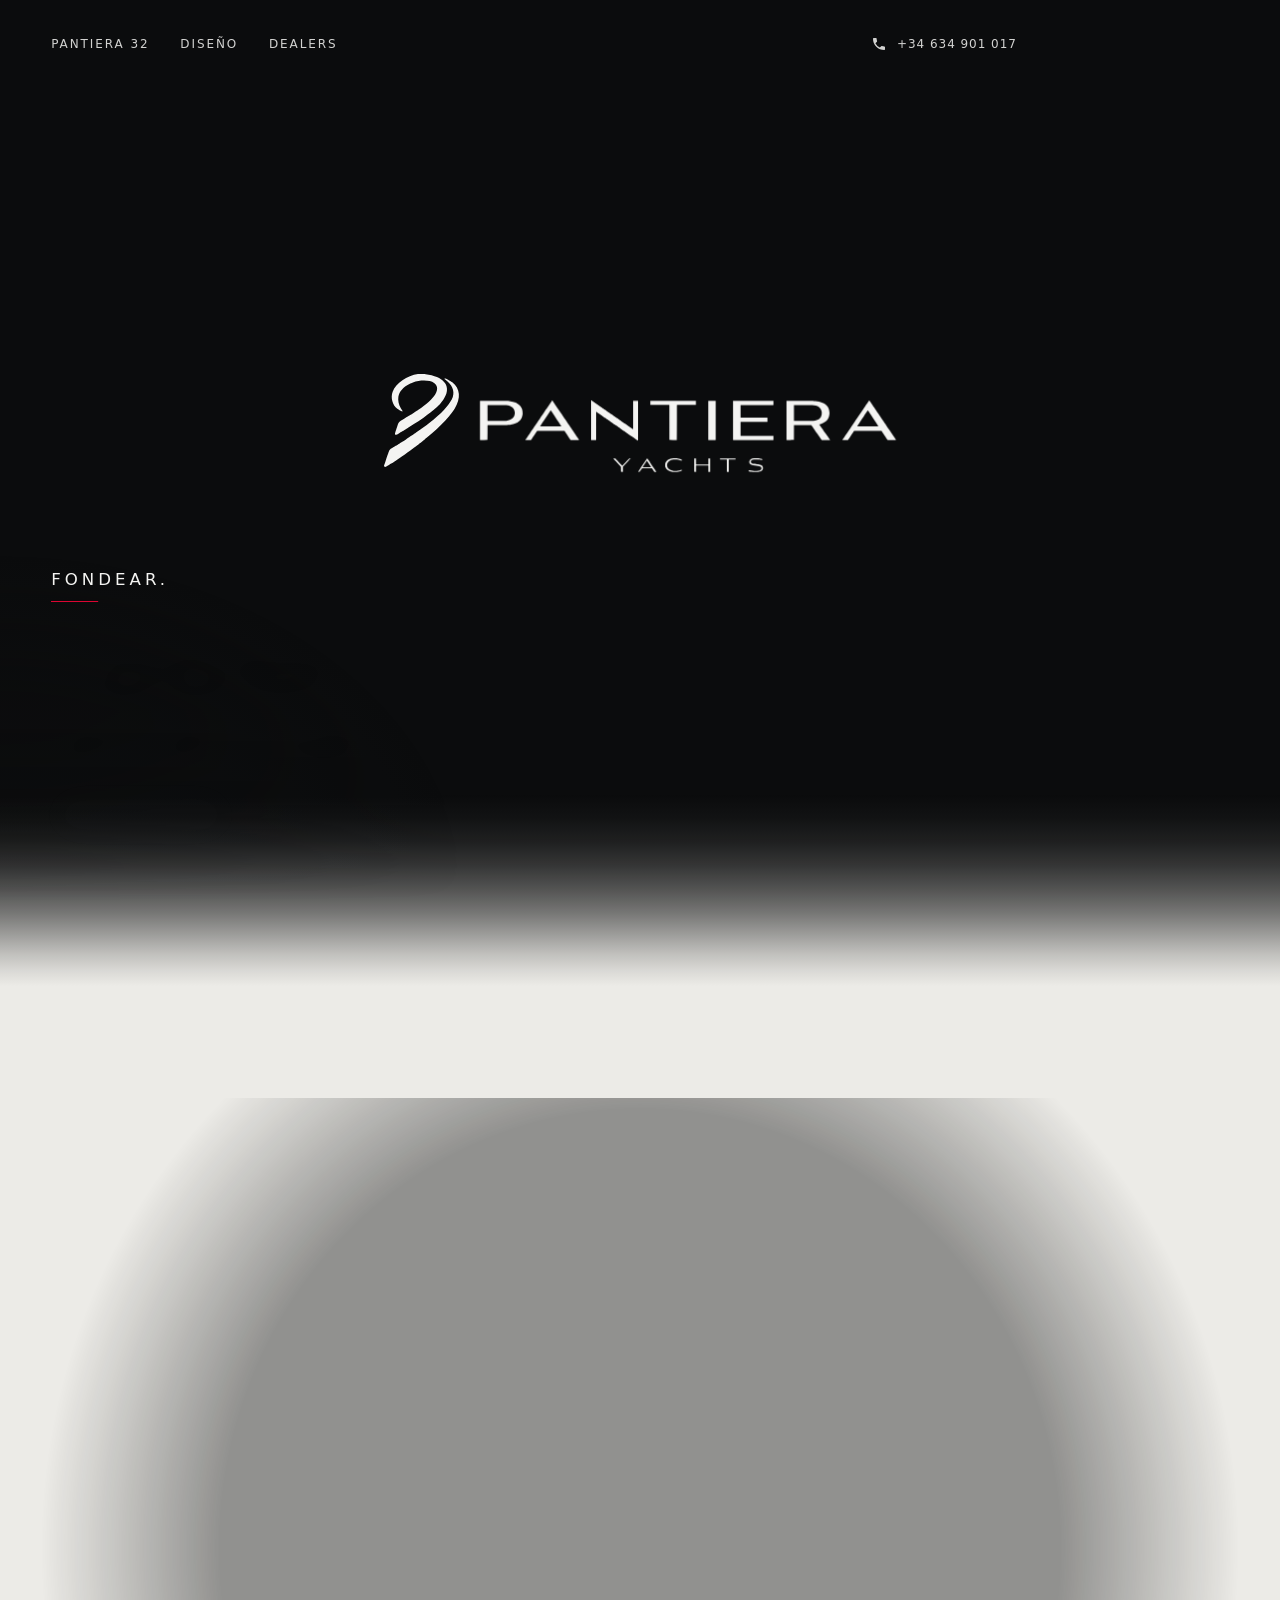
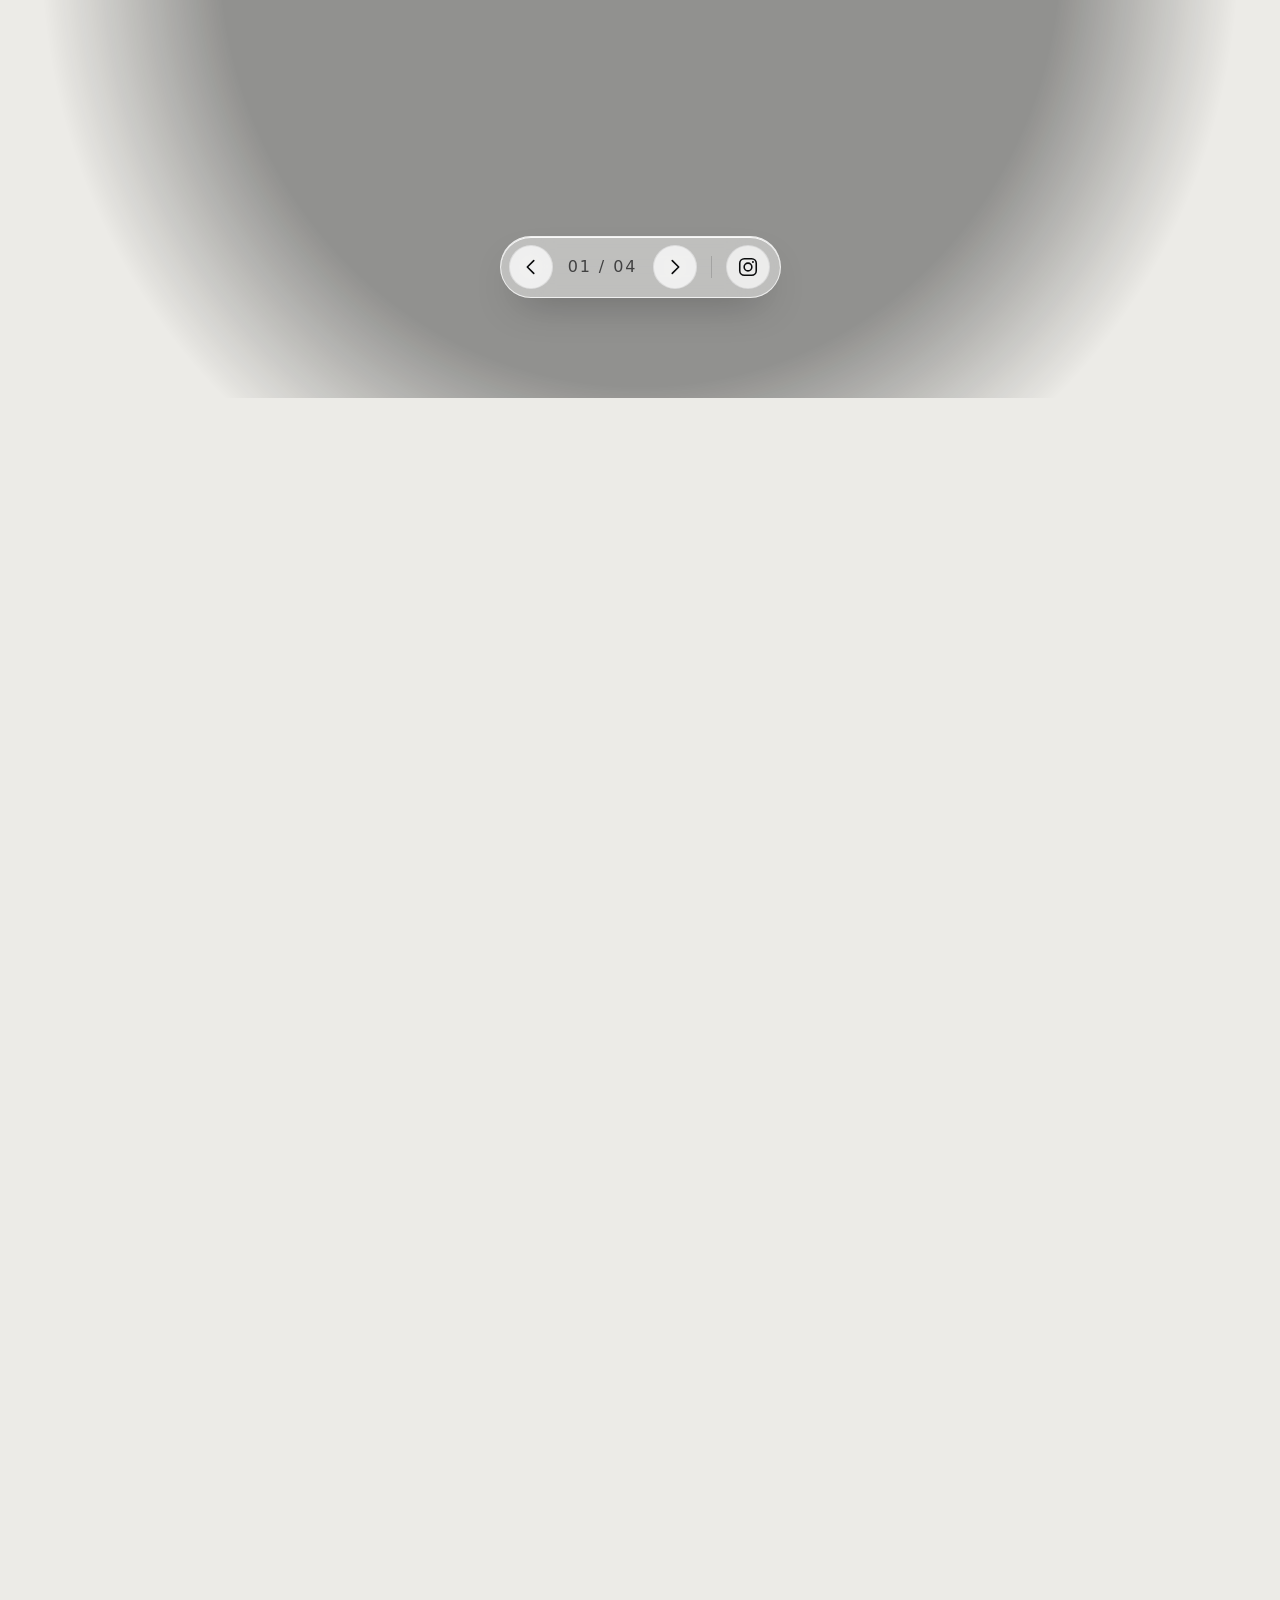
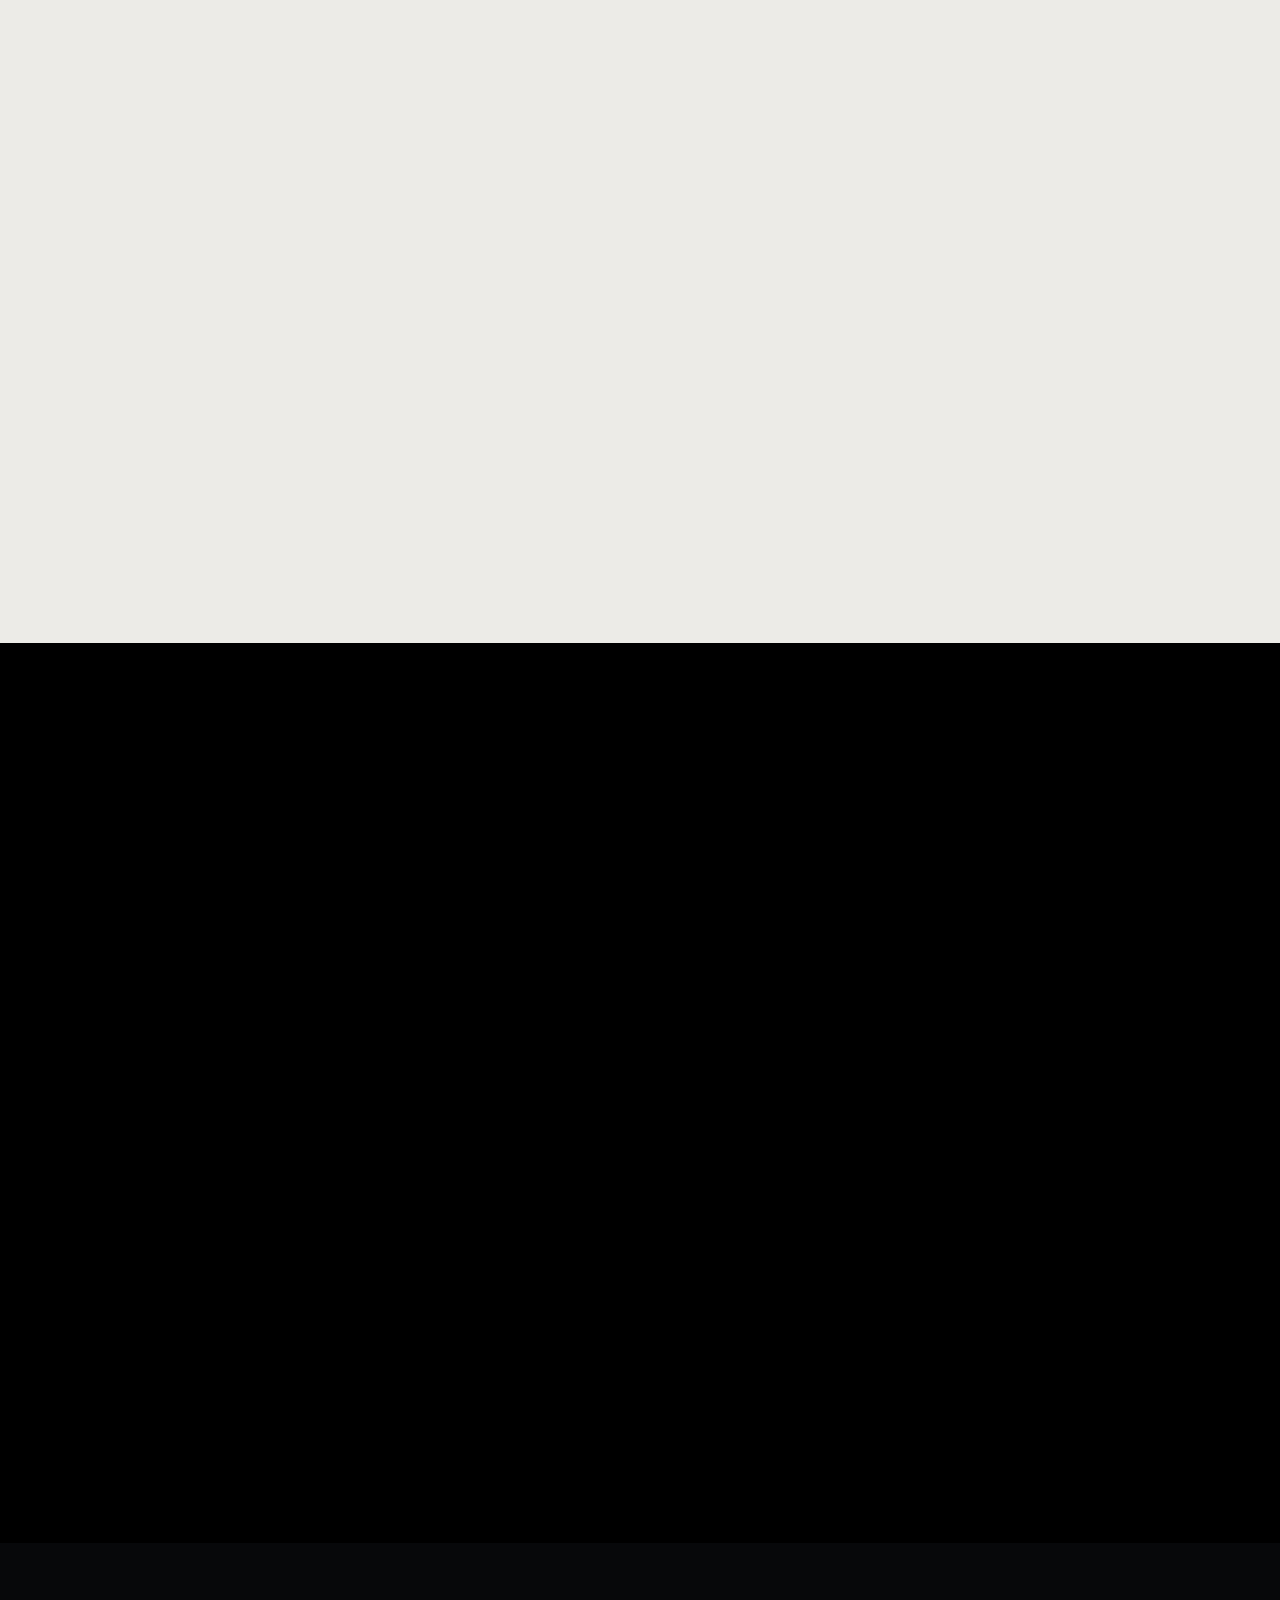
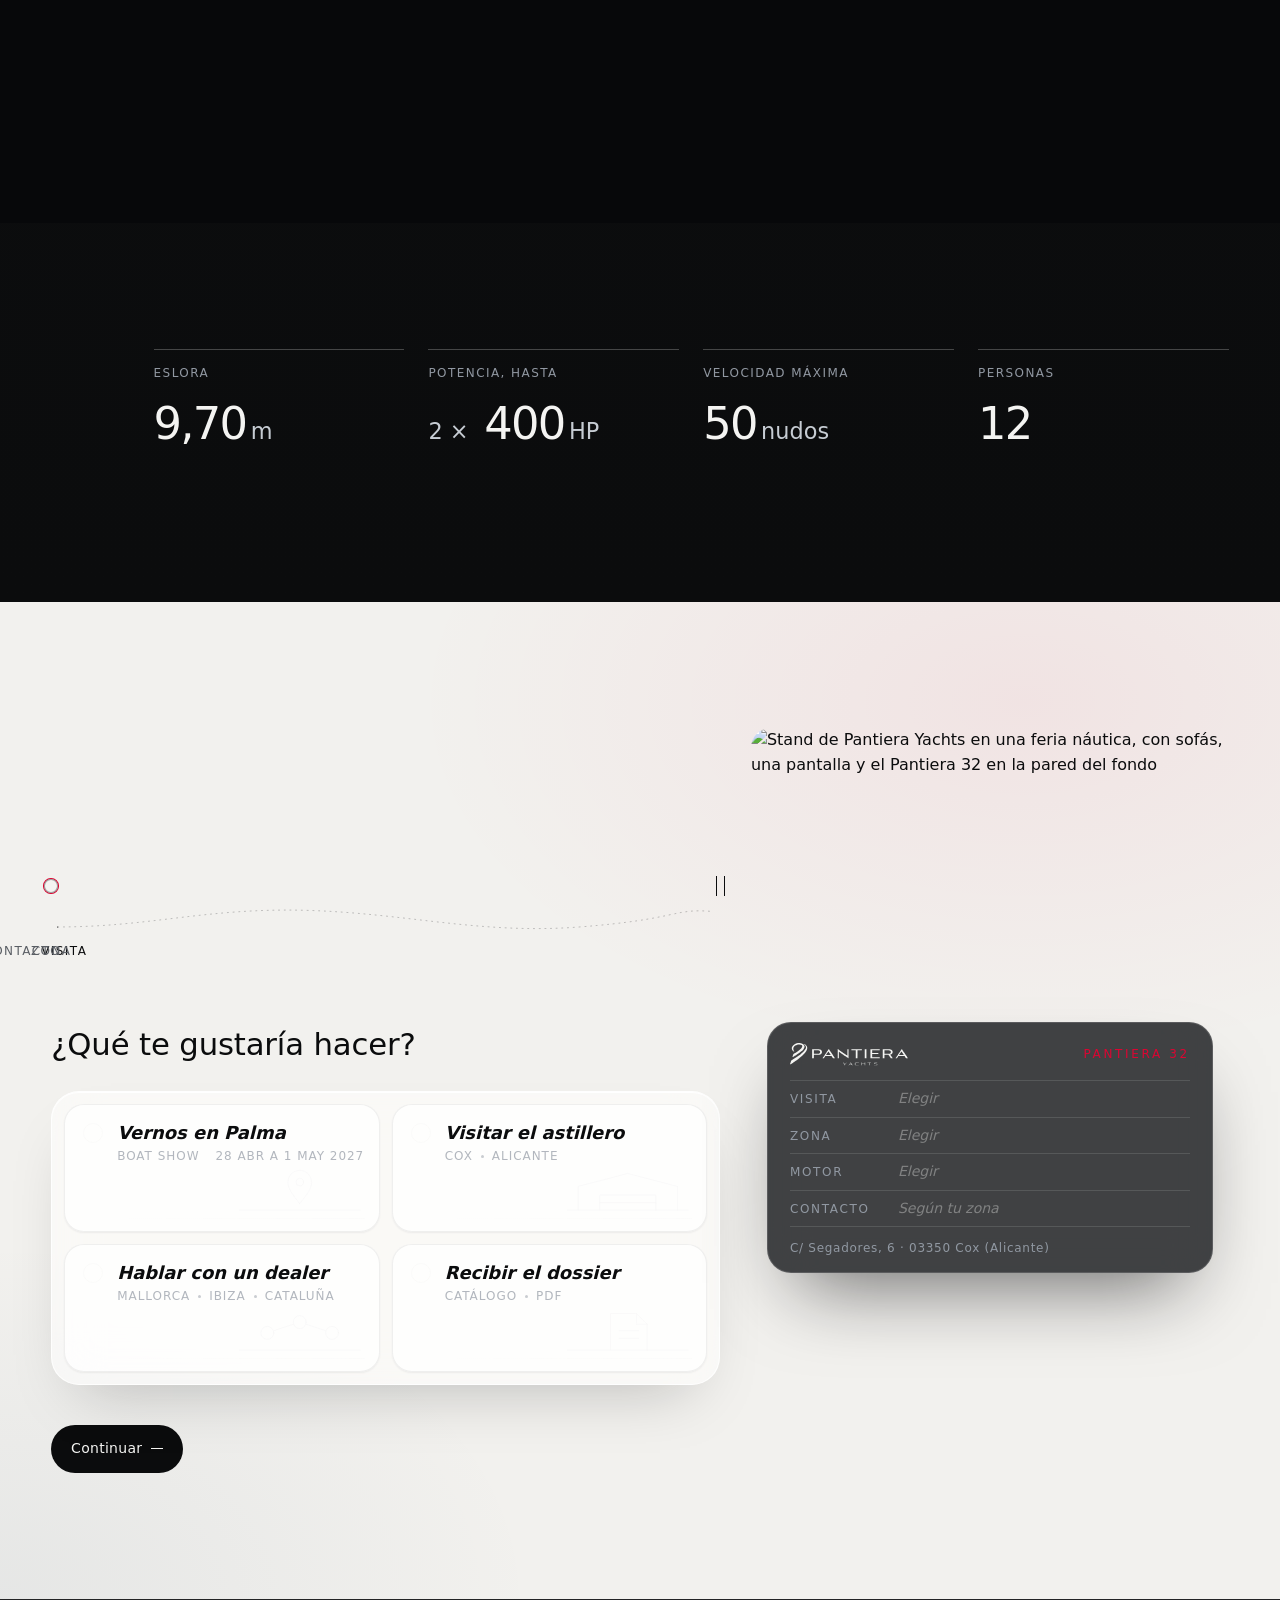
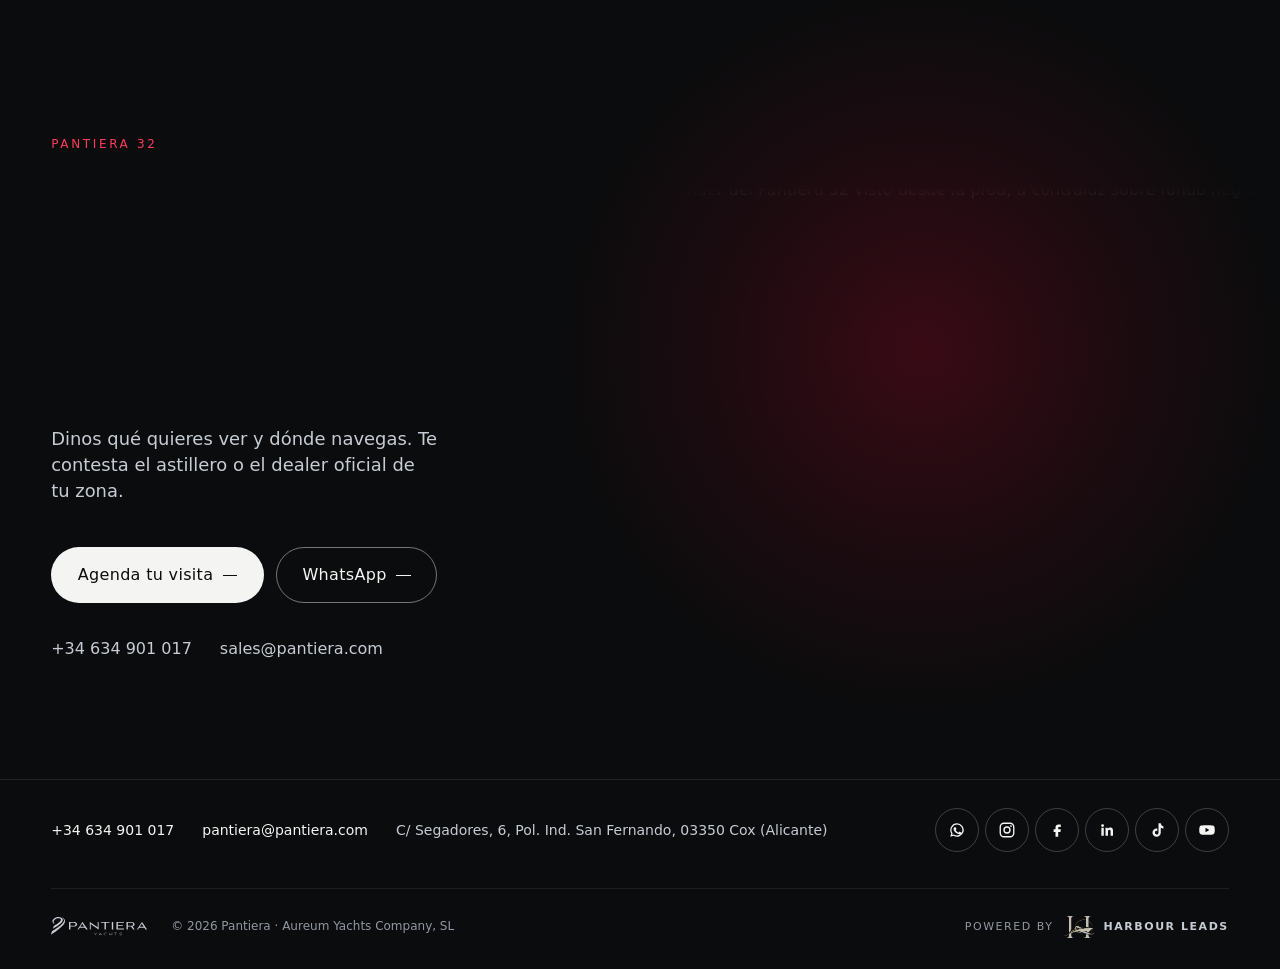
==== commit 58e59838: "Rodapé simples, powered by Harbour Leads, sem interruptor de movimento Co-Authored-By: Claude Fable " ====
--- a/index.html
+++ b/index.html
@@ -437,20 +437,10 @@
       <a href="https://www.tiktok.com/@pantierayachts" aria-label="TikTok" target="_blank" rel="noopener"><svg viewBox="0 0 24 24"><path d="M14 3h3c.2 2.1 1.5 3.7 3.5 4v3.1c-1.3 0-2.5-.4-3.5-1v6.4a5.5 5.5 0 1 1-5.5-5.5c.3 0 .6 0 .9.1v3.2a2.4 2.4 0 1 0 1.6 2.2z"/></svg></a>
       <a href="https://www.youtube.com/@PantieraYachts" aria-label="YouTube" target="_blank" rel="noopener"><svg viewBox="0 0 24 24"><path d="M22 8.2a3 3 0 0 0-2.1-2.1C18 5.6 12 5.6 12 5.6s-6 0-7.9.5A3 3 0 0 0 2 8.2 31 31 0 0 0 1.6 12 31 31 0 0 0 2 15.8a3 3 0 0 0 2.1 2.1c1.9.5 7.9.5 7.9.5s6 0 7.9-.5a3 3 0 0 0 2.1-2.1c.3-1.2.4-2.5.4-3.8s-.1-2.6-.4-3.8zM10 15V9l5.2 3z"/></svg></a>
     </nav>
-    <div class="rodape-feiras" aria-label="Pantiera Yachts en los salones náuticos">
-      <p class="rodape-feiras-k">Presentes en</p>
-      <a href="https://valenciaboat.com/es/expositores/pantiera" target="_blank" rel="noopener" class="feira">
-        <b>Valencia Boat Show 2026</b><span>Stand F-016 · Marina Port Valencia</span>
-      </a>
-      <a href="https://www.youtube.com/watch?v=YMbRz2tPPvg" target="_blank" rel="noopener" class="feira">
-        <b>Salón Náutico de Barcelona 2026</b><span>La película del Pantiera 32</span>
-      </a>
-      <a class="feira feira-cta" href="#proposta" data-cta="pie-salones"><b>Agenda tu visita</b><span>En el astillero de Cox o con tu dealer</span></a>
-    </div>
     <div class="rodape-fim">
       <a class="rodape-marca" href="#inicio" aria-label="Pantiera Yachts, inicio"><svg class="rodape-logo" viewBox="0 0 1919.31 368" aria-hidden="true"><use href="#logo"/></svg></a>
       <p class="legal">© 2026 Pantiera · Aureum Yachts Company, SL</p>
-      <button class="mov" type="button" role="switch" aria-checked="false" data-mov><i aria-hidden="true"></i><span>Reducir movimiento</span></button>
+      <a class="feito-por" href="https://harbourleads.eu" target="_blank" rel="noopener"><span>Powered by</span><img src="img/harbour-leads-simbolo.webp" alt="" width="34" height="22" loading="lazy" decoding="async"><b>Harbour Leads</b></a>
     </div>
   </div>
 </footer>
@@ -460,6 +450,10 @@
 (function(){try{if(localStorage.getItem('pt-mov')!=='reduz')return;document.documentElement.classList.add('sem-mov');var mm=window.matchMedia.bind(window);window.matchMedia=function(q){if(/prefers-reduced-motion:\s*reduce/.test(q))return{matches:true,media:q,onchange:null,addEventListener:function(){},removeEventListener:function(){},addListener:function(){},removeListener:function(){},dispatchEvent:function(){return false}};return mm(q)}}catch(e){}})();</script>
 <!-- o CSS completo: no body não bloqueia o desenho, e os scripts a seguir esperam por ele (medidas certas) -->
 <link rel="stylesheet" href="estilo.css?v=97f2e28e" onload="document.documentElement.classList.add('css-ok')">
+<link rel="stylesheet" href="novo/f1-reels.css">
+<link rel="stylesheet" href="novo/f2-32.css">
+<link rel="stylesheet" href="novo/f3-visita.css">
+<link rel="stylesheet" href="novo/f4-rodape.css">
 <script src="js/00-core.js?v=e87224d5" defer></script>
 <script src="js/10-hero.js?v=d10535e2" defer></script>
 <script src="js/15-menu.js?v=0618c935" defer></script>
@@ -478,6 +472,9 @@
 <script src="js/52-taller.js?v=5c028fbd" defer></script>
 <script src="js/47-reels.js?v=fa518849" defer></script>
 <script src="js/86-paginas.js?v=0d7e7c5e" defer></script>
+<script src="novo/f1-reels.js" defer></script>
+<script src="novo/f2-32.js" defer></script>
+<script src="novo/f3-visita.js" defer></script>
 <script src="js/90-rodape.js?v=cf5cbc75" defer></script>
 </body>
 </html>
--- a/novo/f1-reels.css
+++ b/novo/f1-reels.css
@@ -0,0 +1 @@
+/* f1-reels */
--- a/novo/f2-32.css
+++ b/novo/f2-32.css
@@ -0,0 +1 @@
+/* f2-32 */
--- a/novo/f3-visita.css
+++ b/novo/f3-visita.css
@@ -0,0 +1 @@
+/* f3-visita */
--- a/novo/f4-rodape.css
+++ b/novo/f4-rodape.css
@@ -0,0 +1,10 @@
+/* rodapé (16/11): pequeno e simples, é só o fim do site. Sem «Presentes en» (subiu para a visita), sem interruptor de movimento.
+   No canto, discreto, o crédito da Harbour Leads com o símbolo. */
+.feito-por{display:inline-flex;align-items:center;gap:8px;min-height:44px;margin-left:auto;font-size:.6875rem;font-weight:500;letter-spacing:.14em;text-transform:uppercase;color:var(--nevoa);text-decoration:none;white-space:nowrap;transition:color var(--t-toque) var(--curva)}
+.feito-por img{display:block;width:34px;height:22px;object-fit:contain;opacity:.8;transition:opacity var(--t-toque) var(--curva)}
+.feito-por b{font-weight:600;color:var(--espuma-2);transition:color var(--t-toque) var(--curva)}
+.feito-por:hover b,.feito-por:focus-visible b{color:var(--espuma)}
+.feito-por:hover img,.feito-por:focus-visible img{opacity:1}
+@media (max-width:899px){
+  .rodape-fim .feito-por{grid-column:1/-1;justify-self:end;margin:0}
+}
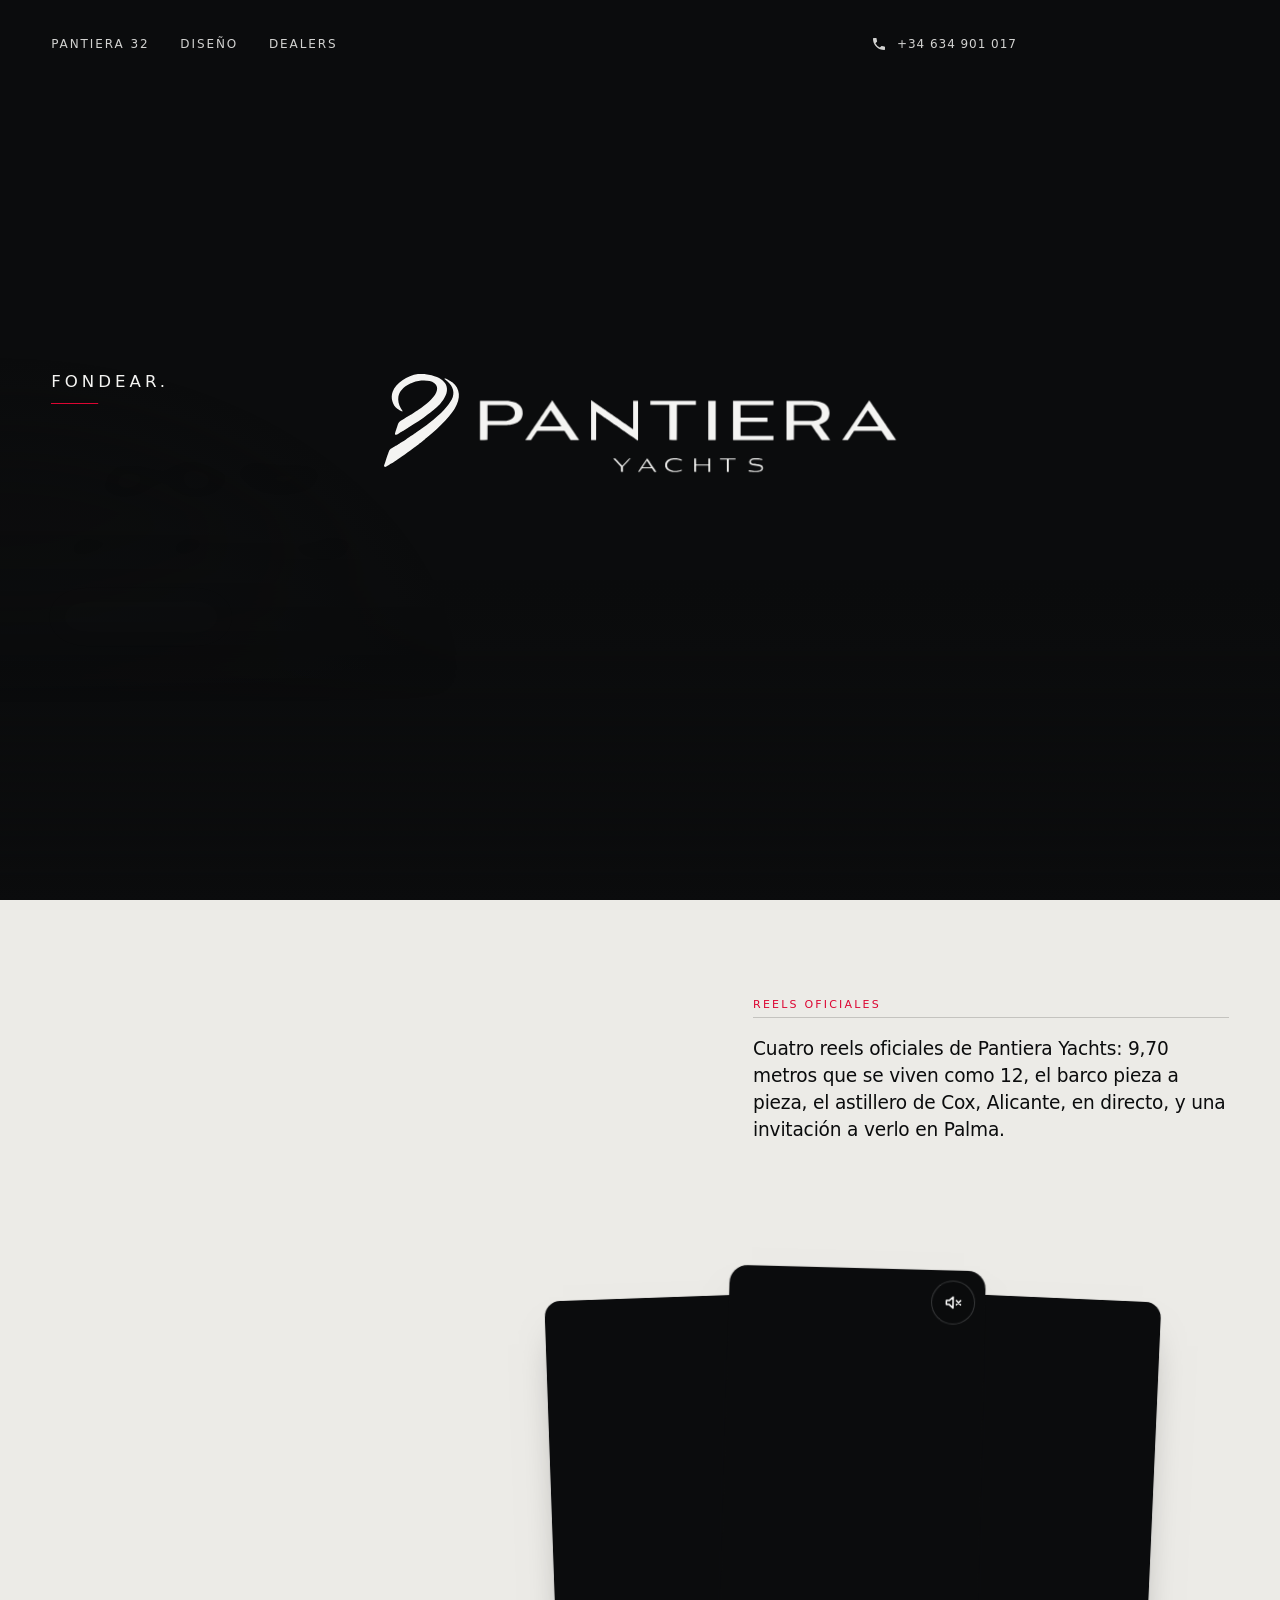
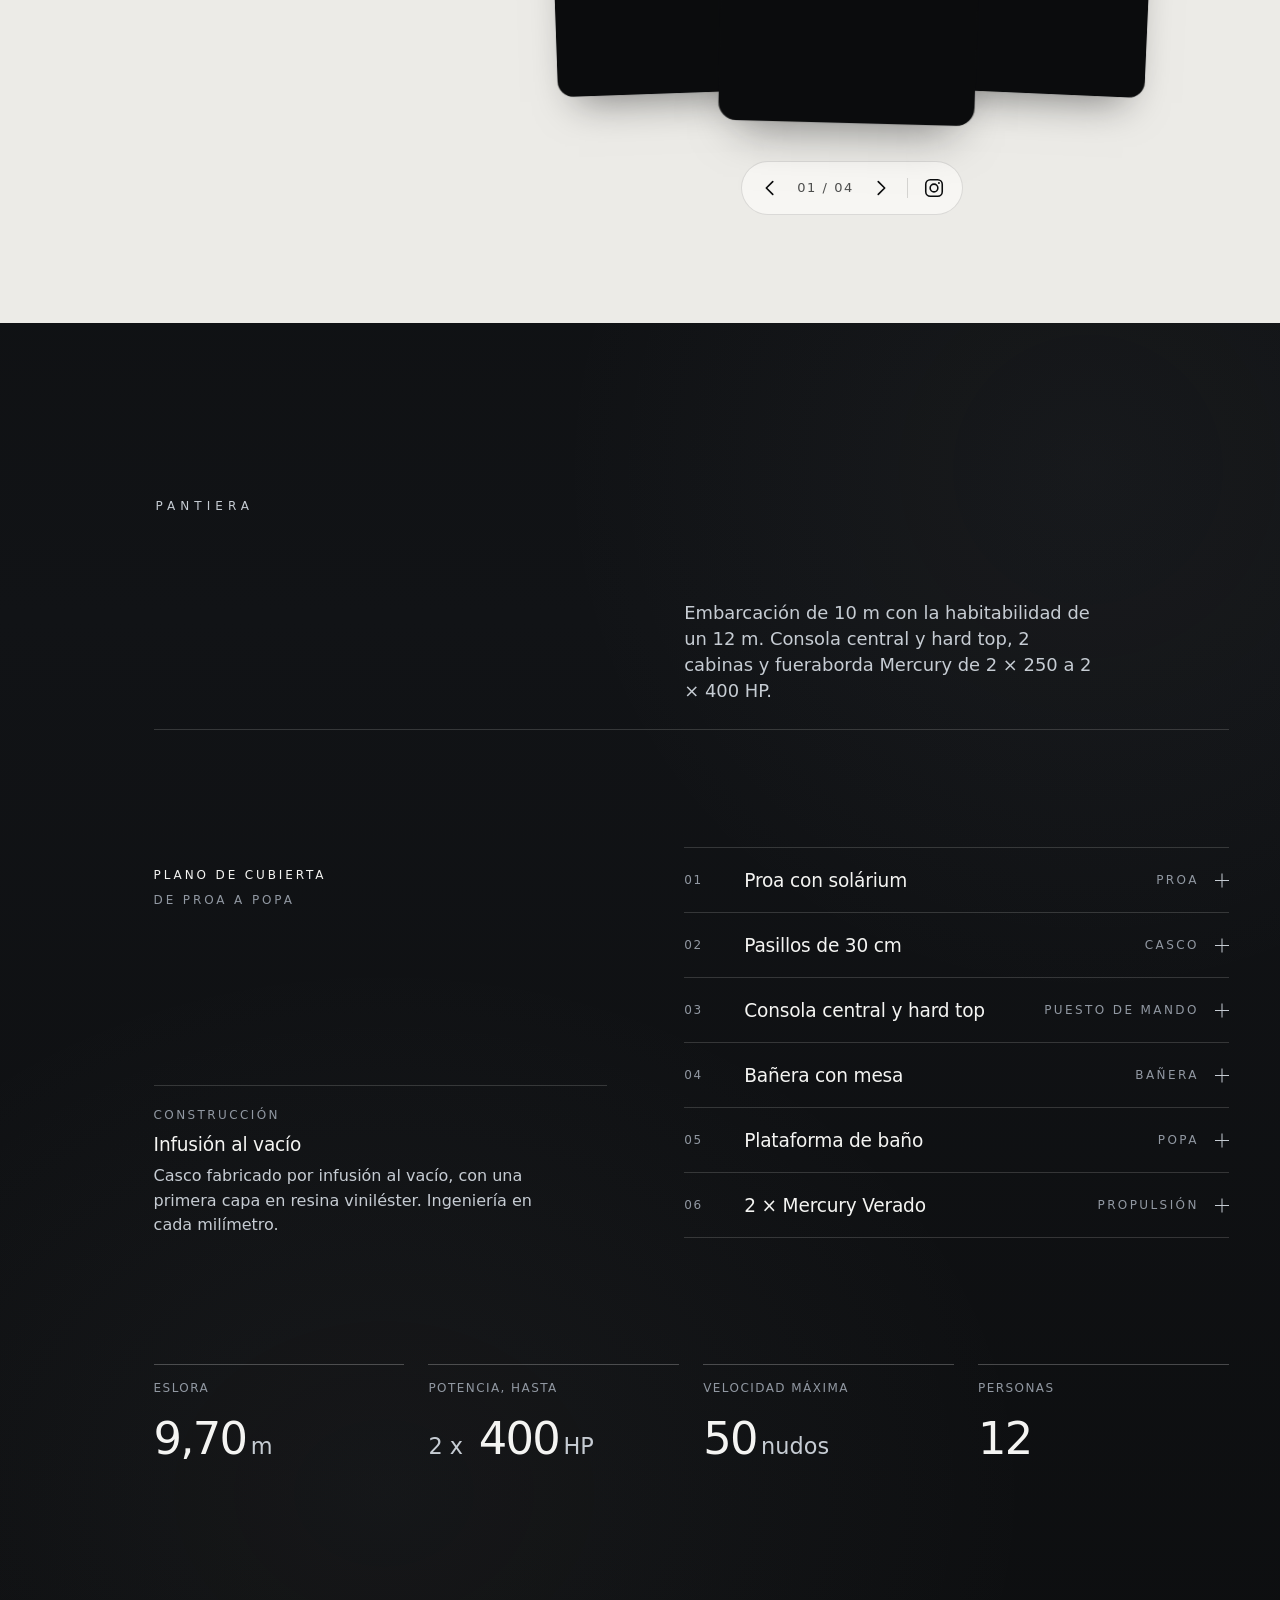
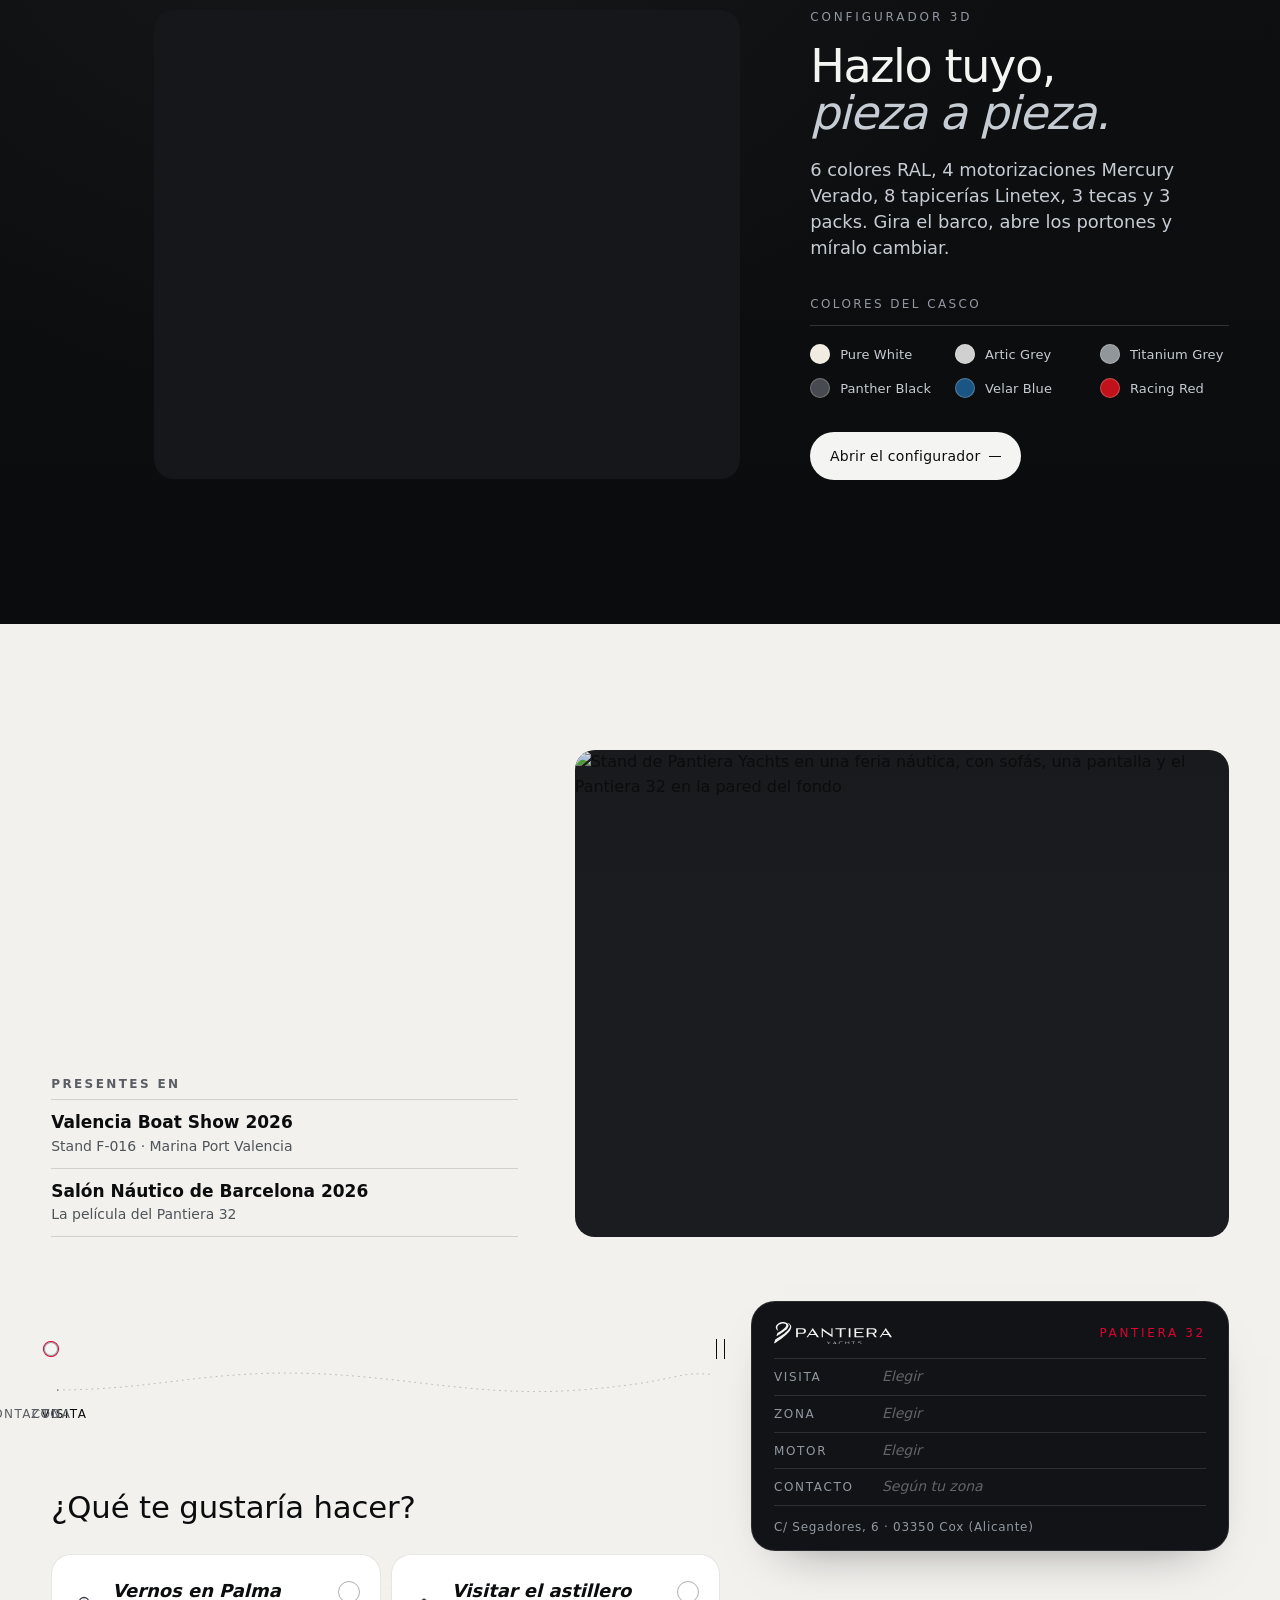
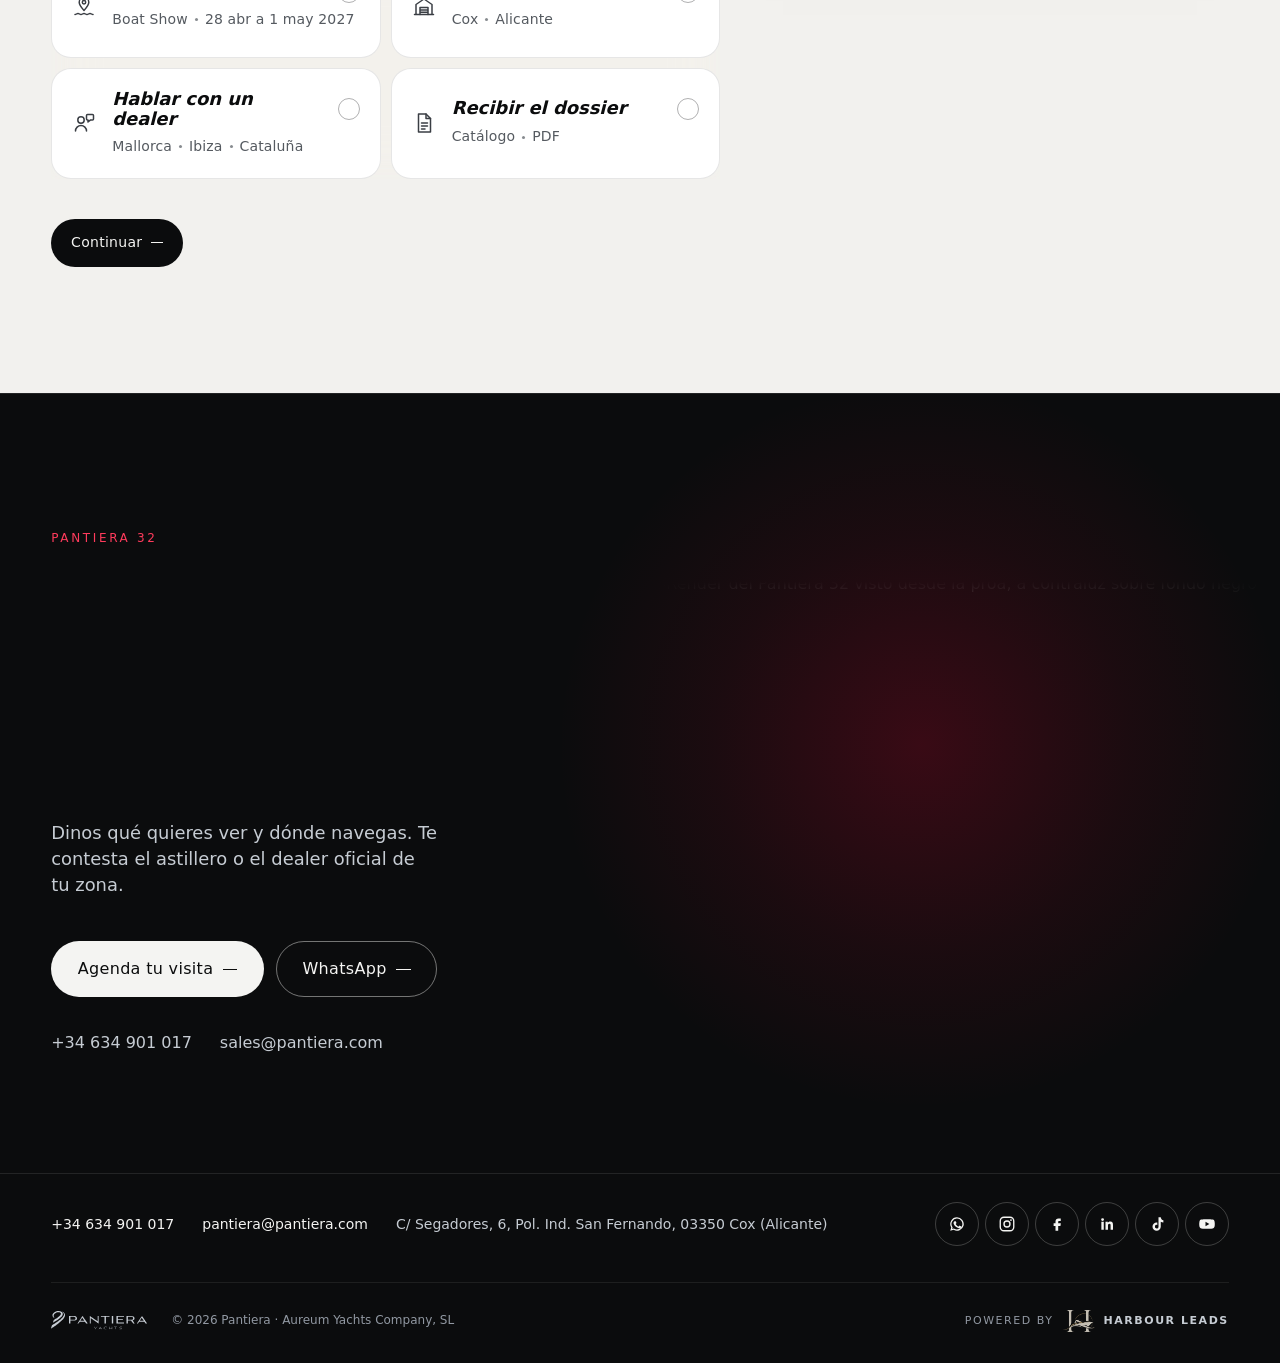
==== commit cf0925ce: "Home: 2.ª secção em papel com reels inclinados, secção 32 com plano compacto e CTA do configurador, " ====
--- a/index.html
+++ b/index.html
@@ -152,71 +152,71 @@
   </div>
 </section>
 <div class="travessia">
-  <section class="motores so-reels" id="motores" aria-label="Reels oficiales de Pantiera Yachts" data-via="0.07">
-    <div class="reels-pin" data-reels-pin><div class="reels-trilho" data-reels-trilho>
-    <div class="prancha">
-      <div class="prancha-tinta" role="img" aria-label="Dibujo técnico de la popa del Pantiera 32 con los dos motores fueraborda Mercury"></div>
+  <section class="motores f1-filmes" id="motores" aria-labelledby="f1-filmes-t" data-via="0.07">
+    <div class="grelha">
+      <h2 class="titulo-g" id="f1-filmes-t" data-linhas><span class="linha">El Pantiera 32</span> <span class="linha"><em>en movimiento.</em></span></h2>
+      <p class="duas-tintas" data-duas-tintas>Cuatro reels oficiales de Pantiera Yachts: 9,70 metros que se viven como 12, el barco pieza a pieza, el astillero de Cox, Alicante, en directo, y una invitación a verlo en Palma.</p>
+    </div>
+    <div class="f1-mesa" data-f1-mesa>
+      <div class="f1-tinta" role="img" aria-label="Dibujo técnico de la popa del Pantiera 32 con los dos motores fueraborda Mercury"></div>
       <div class="reels" data-reels aria-roledescription="carrusel" aria-label="Reels oficiales de Pantiera Yachts">
         <ul class="reels-palco" data-reels-palco></ul>
-        
-        
         <div class="reels-painel"><button type="button" class="reels-seta reels-ant" data-reels-ant aria-label="Reel anterior"><svg viewBox="0 0 24 24" aria-hidden="true"><path d="M15 5l-7 7 7 7"/></svg></button><span class="reels-num" data-reels-num aria-live="polite">01 / 04</span><button type="button" class="reels-seta reels-seg" data-reels-seg aria-label="Reel siguiente"><svg viewBox="0 0 24 24" aria-hidden="true"><path d="M9 5l7 7-7 7"/></svg></button><span class="reels-sep" aria-hidden="true"></span><a class="reels-ig" href="https://www.instagram.com/pantierayachts/" target="_blank" rel="noopener" aria-label="Pantiera Yachts en Instagram"><svg viewBox="0 0 24 24" aria-hidden="true"><rect x="3" y="3" width="18" height="18" rx="5"/><circle cx="12" cy="12" r="4.2"/><circle cx="17.4" cy="6.6" r="1.1" fill="currentColor" stroke="none"/></svg></a></div>
         <script type="application/json" id="reels-dados">[{"id": "06-10-metros-como-12", "t": "10 metros que se viven como 12.", "u": "https://www.instagram.com/pantierayachts/", "src": "media/reels2/"}, {"id": "05-pieza-a-pieza", "t": "Pieza a pieza.", "u": "https://www.instagram.com/pantierayachts/", "src": "media/reels2/"}, {"id": "07-directo-del-astillero", "t": "Directo del astillero.", "u": "https://www.instagram.com/pantierayachts/", "src": "media/reels2/"}, {"id": "08b-ven-a-verlo-a-palma", "t": "Ven a verlo a Palma.", "u": "https://www.instagram.com/pantierayachts/", "src": "media/reels2/"}]</script>
       </div>
     </div>
-    <div class="banda-cfg">
-      <i class="banda-cfg-linha" aria-hidden="true"></i>
-      <a class="taller" href="models/#construir" data-cta="configurador-banda" data-taller aria-labelledby="banda-cfg-t">
-        <span class="taller-folha">
-          <img class="taller-barco" src="img/pt-32-wire-1200.webp" srcset="img/pt-32-wire-720.webp 720w, img/pt-32-wire-1200.webp 1200w" sizes="(max-width: 899px) 92vw, 560px" width="1200" height="648" alt="" decoding="async">
-          <span class="taller-tinta" data-taller-tinta aria-hidden="true"></span>
-          <span class="taller-tinta taller-tinta-nova" data-taller-nova aria-hidden="true"></span>
-          <span class="taller-varre" aria-hidden="true"></span>
-          <span class="taller-canto c1" aria-hidden="true"></span><span class="taller-canto c2" aria-hidden="true"></span><span class="taller-canto c3" aria-hidden="true"></span><span class="taller-canto c4" aria-hidden="true"></span>
-          <span class="taller-ponto" style="--x:47%;--y:30%" aria-hidden="true"></span>
-          <span class="taller-ponto" style="--x:70%;--y:52%" aria-hidden="true"></span>
-          <span class="taller-ponto" style="--x:21%;--y:66%" aria-hidden="true"></span>
-          <span class="taller-ferr" aria-hidden="true"><svg viewBox="0 0 48 48" focusable="false"><circle class="taller-anel" cx="24" cy="24" r="21.5" pathLength="1"/><g class="taller-chave"><path d="M29.6 13.2a7 7 0 0 0-8.9 8.9L13 29.8a2.6 2.6 0 0 0 3.7 3.7l7.7-7.7a7 7 0 0 0 8.9-8.9l-4 4-3.4-.9-.9-3.4z"/></g></svg></span>
-          <span class="taller-cores" aria-hidden="true"><i style="--c:#f4f4f2"></i><i style="--c:#dc0532"></i><i style="--c:#1f2a44"></i><i style="--c:#b8a07e"></i><i style="--c:#2b2d31"></i></span>
-        </span>
-        <span class="taller-rodape">
-          <span class="taller-txt"><span class="taller-k" id="banda-cfg-k">Configurador 3D oficial</span><span class="taller-t" id="banda-cfg-t">Configura tu Pantiera 32</span></span>
-          <span class="taller-seta" aria-hidden="true"><svg viewBox="0 0 24 24" focusable="false"><path d="M5 12h13M13 6l6 6-6 6"/></svg></span>
-        </span>
-      </a>
-      <i class="banda-cfg-fio" aria-hidden="true"></i>
-    </div>
-  </div></div>
   </section>
-  <section class="d60" id="d60" data-via="0.07">
-    <div class="cap" data-cap style="--n:8">
-      <div class="cap-palco">
-        <div class="cap-fundo" aria-hidden="true"></div>
-        <i class="cap-fio" aria-hidden="true"></i>
-        <canvas class="cap-video" data-cap-tela aria-hidden="true" width="720" height="1280" data-n="101" data-d="media/cap/d/" data-m="media/cap/m/"></canvas>
-        <figure class="cap-barco" data-cap-barco>
-          <div class="cap-mover" data-cap-mover>
-            <div class="cap-linhas" role="img" aria-label="Plano técnico del Pantiera 32 visto desde arriba, de proa a popa"></div>
-            <div class="cap-luz" aria-hidden="true"></div>
-            <i class="cap-quilha" aria-hidden="true"></i>
-            <span class="cap-scan" aria-hidden="true"></span><span class="cap-ponto" aria-hidden="true"></span>
-          </div>
-          <span class="cap-cota" aria-hidden="true"><b>9,70 m</b></span>
-          <figcaption class="sr">Eslora total 9,70 m, manga 3,25 m.</figcaption>
-        </figure>
-        <div class="cap-texto">
-          <p class="cap-topo"><span>Plano de cubierta</span><span class="cap-conta" data-cap-conta>00 / 07</span></p>
-          <div class="cap-roleta"><article class="cap-art" data-cap-art data-y="50" data-x="50" data-todo="1"><p class="cap-k">Pantiera 32</p><h2 class="cap-t">Más que un dayboat.</h2><p class="cap-p">Embarcación de 10 m con la habitabilidad de un 12 m. Consola central y hard top, 2 cabinas y fueraborda Mercury de 2 × 250 a 2 × 400 HP.</p></article><article class="cap-art" data-cap-art data-y="15" data-x="50" data-todo="0"><span class="cap-n">01</span><p class="cap-k">Proa</p><h3 class="cap-t">Proa con solárium</h3><p class="cap-p">Cama de proa convertible: extendida, la colchoneta cubre la plataforma de proa.</p></article><article class="cap-art" data-cap-art data-y="30" data-x="12" data-todo="0"><span class="cap-n">02</span><p class="cap-k">Casco</p><h3 class="cap-t">Pasillos de 30 cm</h3><p class="cap-p">Pasillos laterales optimizados, sobre un casco en V profunda con step ventilado.</p></article><article class="cap-art" data-cap-art data-y="43" data-x="48" data-todo="0"><span class="cap-n">03</span><p class="cap-k">Puesto de mando</p><h3 class="cap-t">Consola central y hard top</h3><p class="cap-p">El puesto de mando, bajo el hard top. En la consola, la puerta corredera de la cabina.</p></article><article class="cap-art" data-cap-art data-y="68" data-x="50" data-todo="0"><span class="cap-n">04</span><p class="cap-k">Bañera</p><h3 class="cap-t">Bañera con mesa</h3><p class="cap-p">Mesa abatible de 65 a 130 cm y asientos laterales que se deslizan hacia popa.</p></article><article class="cap-art" data-cap-art data-y="82" data-x="12" data-todo="0"><span class="cap-n">05</span><p class="cap-k">Popa</p><h3 class="cap-t">Plataforma de baño</h3><p class="cap-p">En teca sintética, con la escalera telescópica guardada bajo la plataforma de babor.</p></article><article class="cap-art" data-cap-art data-y="94" data-x="58" data-todo="0"><span class="cap-n">06</span><p class="cap-k">Propulsión</p><h3 class="cap-t">2 × Mercury Verado</h3><p class="cap-p">Fueraborda de 2 × 250 a 2 × 400 HP, para un crucero de proyecto de más de 30 nudos.</p></article><article class="cap-art" data-cap-art data-y="55" data-x="50" data-todo="1"><span class="cap-n">07</span><p class="cap-k">Construcción</p><h3 class="cap-t">Infusión al vacío</h3><p class="cap-p">Casco fabricado por infusión al vacío, con una primera capa en resina viniléster. Ingeniería en cada milímetro.</p></article></div>
-          <ol class="cap-prog" aria-hidden="true"><li></li><li></li><li></li><li></li><li></li><li></li><li></li><li></li></ol>
-        </div>
+  <section class="d60" id="d60" data-via="0.07" aria-labelledby="d60-t">
+    <div class="grelha d60-cabeca">
+      <p class="d60-marca" data-d60-marca><span class="d60-nome" aria-hidden="true">Pantiera</span><svg viewBox="-6 -6 1363 723" role="img" aria-labelledby="d60-marca-t"><title id="d60-marca-t">Pantiera 32</title>
+<g class="d60-l" style="--i:0"><path d="M327 711Q218 711 146 686Q73 661 36 616Q0 571 0 511V497H117V509Q117 562 167 590Q218 619 310 619Q413 619 468 588Q524 557 524 498Q524 456 499 434Q474 412 432 404Q391 395 343 395H225V306H337Q378 306 416 296Q454 286 479 262Q504 238 504 199Q504 165 480 141Q457 117 417 105Q377 92 328 92Q276 92 233 105Q189 118 163 142Q137 165 137 198V210H23V192Q23 137 61 94Q99 51 170 26Q240 0 335 0Q421 0 486 23Q551 46 587 87Q623 129 623 186Q623 229 604 261Q585 292 554 311Q523 331 487 340V345Q558 357 601 396Q644 435 644 513Q644 572 606 617Q568 662 497 686Q426 711 327 711Z"/></g>
+<g class="d60-l" style="--i:1"><path d="M726 699V661Q726 612 748 572Q770 533 807 501Q844 469 889 442Q935 415 982 392Q1046 360 1100 331Q1154 302 1187 269Q1221 237 1221 196Q1221 164 1201 141Q1181 118 1143 106Q1105 94 1048 94Q978 94 935 111Q891 129 871 158Q851 187 851 220V251H736Q735 244 734 237Q733 230 733 219Q733 147 775 98Q816 50 890 25Q964 0 1060 0Q1121 0 1173 12Q1225 23 1264 47Q1302 71 1323 107Q1345 144 1345 193Q1345 245 1323 284Q1301 324 1264 355Q1227 387 1181 412Q1134 438 1084 460Q1036 482 992 502Q949 523 917 544Q886 565 874 591H1351V699Z"/></g>
+</svg></p>
+      <div class="d60-texto">
+        <h2 class="titulo-g d60-titulo" id="d60-t" data-d60-sobe><span class="linha"><span>Más que</span></span> <span class="linha"><span><em>un dayboat.</em></span></span></h2>
+        <p class="d60-lede">Embarcación de 10 m con la habitabilidad de un 12 m. Consola central y hard top, 2 cabinas y fueraborda Mercury de 2 × 250 a 2 × 400 HP.</p>
+      </div>
+    </div>
+    <div class="p32-plano" aria-labelledby="p32-plano-t">
+      <h3 class="p32-rotulo" id="p32-plano-t"><span>Plano de cubierta</span> <span>De proa a popa</span></h3>
+      <div class="p32-corpo">
+      <ol class="p32-lista">
+        <li><details class="p32-ponto" name="p32-plano"><summary><span class="p32-n" aria-hidden="true">01</span><span class="p32-t">Proa con solárium</span><span class="p32-zona"><span class="sr">, </span>Proa</span><i class="p32-mais" aria-hidden="true"></i></summary><p>Cama de proa convertible: extendida, la colchoneta cubre la plataforma de proa.</p></details></li>
+        <li><details class="p32-ponto" name="p32-plano"><summary><span class="p32-n" aria-hidden="true">02</span><span class="p32-t">Pasillos de 30 cm</span><span class="p32-zona"><span class="sr">, </span>Casco</span><i class="p32-mais" aria-hidden="true"></i></summary><p>Pasillos laterales optimizados, sobre un casco en V profunda con step ventilado.</p></details></li>
+        <li><details class="p32-ponto" name="p32-plano"><summary><span class="p32-n" aria-hidden="true">03</span><span class="p32-t">Consola central y hard top</span><span class="p32-zona"><span class="sr">, </span>Puesto de mando</span><i class="p32-mais" aria-hidden="true"></i></summary><p>El puesto de mando, bajo el hard top. En la consola, la puerta corredera de la cabina.</p></details></li>
+        <li><details class="p32-ponto" name="p32-plano"><summary><span class="p32-n" aria-hidden="true">04</span><span class="p32-t">Bañera con mesa</span><span class="p32-zona"><span class="sr">, </span>Bañera</span><i class="p32-mais" aria-hidden="true"></i></summary><p>Mesa abatible de 65 a 130 cm y asientos laterales que se deslizan hacia popa.</p></details></li>
+        <li><details class="p32-ponto" name="p32-plano"><summary><span class="p32-n" aria-hidden="true">05</span><span class="p32-t">Plataforma de baño</span><span class="p32-zona"><span class="sr">, </span>Popa</span><i class="p32-mais" aria-hidden="true"></i></summary><p>En teca sintética, con la escalera telescópica guardada bajo la plataforma de babor.</p></details></li>
+        <li><details class="p32-ponto" name="p32-plano"><summary><span class="p32-n" aria-hidden="true">06</span><span class="p32-t">2 × Mercury Verado</span><span class="p32-zona"><span class="sr">, </span>Propulsión</span><i class="p32-mais" aria-hidden="true"></i></summary><p>Fueraborda de 2 × 250 a 2 × 400 HP, para un crucero de proyecto de más de 30 nudos.</p></details></li>
+      </ol>
+      <p class="p32-obra"><span class="p32-obra-k">Construcción</span> <span class="p32-obra-t">Infusión al vacío</span> <span class="p32-obra-p">Casco fabricado por infusión al vacío, con una primera capa en resina viniléster. Ingeniería en cada milímetro.</span></p>
       </div>
     </div>
     <dl class="numeros">
       <div><dt>Eslora</dt><dd><span>9,70</span><small>m</small></dd></div>
-      <div><dt>Potencia, hasta</dt><dd><span class="numeros-pre">2 ×</span> <span data-conta="400">400</span><small>HP</small></dd></div>
+      <div><dt>Potencia, hasta</dt><dd><span class="numeros-pre">2 x</span> <span data-conta="400">400</span><small>HP</small></dd></div>
       <div><dt>Velocidad máxima</dt><dd><span data-conta="50">50</span><small>nudos</small></dd></div>
       <div><dt>Personas</dt><dd><span data-conta="12">12</span></dd></div>
     </dl>
+    <div class="p32-cfg" aria-labelledby="p32-cfg-t">
+      <a class="p32-cfg-foto" href="models/#construir" tabindex="-1" aria-hidden="true"><img src="img/pt-32-configurador-900.webp" srcset="img/pt-32-configurador-900.webp 900w, img/pt-32-configurador-1600.webp 1598w" sizes="(min-width: 901px) 54vw, 100vw" alt="" width="1598" height="1150" loading="lazy" decoding="async"></a>
+      <div class="p32-cfg-texto">
+        <p class="p32-cfg-k">Configurador 3D</p>
+        <h3 class="p32-cfg-t" id="p32-cfg-t"><span class="linha">Hazlo tuyo,</span> <span class="linha"><em>pieza a pieza.</em></span></h3>
+        <p class="p32-cfg-p">6 colores RAL, 4 motorizaciones Mercury Verado, 8 tapicerías Linetex, 3 tecas y 3 packs. Gira el barco, abre los portones y míralo cambiar.</p>
+        <div class="p32-cascos">
+          <p class="p32-cascos-k" id="p32-cascos-k">Colores del casco</p>
+          <ul aria-labelledby="p32-cascos-k">
+          <li style="--c:#f1ece1">Pure White</li>
+          <li style="--c:#cfd0cf">Artic Grey</li>
+          <li style="--c:#91969a">Titanium Grey</li>
+          <li style="--c:#474a50">Panther Black</li>
+          <li style="--c:#1b5583">Velar Blue</li>
+          <li style="--c:#c1121c">Racing Red</li>
+          </ul>
+        </div>
+        <a class="botao botao-claro p32-ir" href="models/#construir" data-cta="configurador-32">Abrir el configurador</a>
+      </div>
+    </div>
   </section>
     <section class="porta-m porta-mundo" aria-labelledby="pg-mundo-t">
     <h2 class="titulo-g" id="pg-mundo-t" data-linhas><span class="linha">De Cox</span> <span class="linha"><em>a tres puertos del Mediterráneo.</em></span></h2>
@@ -233,9 +233,23 @@
   </section>
 </div>
 <section class="proposta" id="proposta" aria-labelledby="proposta-t">
+  <div class="visita-topo">
+    <figure class="visita-foto">
+      <img decoding="async" src="img/pt-visita-1080.webp" srcset="img/pt-visita-700.webp 700w, img/pt-visita-1080.webp 1080w" sizes="(min-width: 901px) 56vw, 100vw" alt="Stand de Pantiera Yachts en una feria náutica, con sofás, una pantalla y el Pantiera 32 en la pared del fondo" width="1080" height="864" loading="lazy">
+    </figure>
+    <div class="visita-cabeca">
+      <h2 class="titulo-m visita-t" id="proposta-t" data-linhas><span class="linha">Agenda</span><span class="linha"><em>tu visita.</em></span></h2>
+    </div>
+    <div class="visita-feiras" role="group" aria-labelledby="visita-feiras-k">
+      <p class="visita-feiras-k" id="visita-feiras-k">Presentes en</p>
+      <ul>
+        <li><a href="https://valenciaboat.com/es/expositores/pantiera" target="_blank" rel="noopener"><b>Valencia Boat Show 2026</b><span>Stand F-016 · Marina Port Valencia</span></a></li>
+        <li><a href="https://www.youtube.com/watch?v=YMbRz2tPPvg" target="_blank" rel="noopener"><b>Salón Náutico de Barcelona 2026</b><span>La película del Pantiera 32</span></a></li>
+      </ul>
+    </div>
+  </div>
   <div class="grelha proposta-g">
     <div class="viagem">
-      <h2 class="titulo-m" id="proposta-t" data-linhas><span class="linha">Agenda</span><span class="linha"><em>tu visita.</em></span></h2>
 
       <div class="percurso" data-percurso>
         <svg class="percurso-mar" viewBox="0 0 1000 100" preserveAspectRatio="none" aria-hidden="true">
@@ -263,28 +277,28 @@
           <input type="checkbox" id="pq-palma" name="quero" value="Vernos en el Palma International Boat Show" data-curto="Vernos en Palma" data-quero-id="palma">
           <span class="berco-nome">Vernos en Palma</span>
           <span class="berco-dados">Boat Show<i></i>28 abr a 1 may 2027</span>
-          <span class="berco-linha" aria-hidden="true"><svg viewBox="0 0 120 48"><path fill="none" stroke-linecap="round" stroke-linejoin="round" d="M4 40h112M60 34c-7-9-11-14-11-20a11 11 0 0 1 22 0c0 6-4 11-11 20z"/><circle fill="none" stroke-linecap="round" stroke-linejoin="round" cx="60" cy="14" r="3.5"/></svg></span>
+          <svg class="berco-icone" viewBox="0 0 24 24" aria-hidden="true" focusable="false"><path d="M12 16.5c-3.2-3.5-4.8-6.1-4.8-8.2a4.8 4.8 0 0 1 9.6 0c0 2.1-1.6 4.7-4.8 8.2z"/><circle cx="12" cy="8.3" r="1.7"/><path d="M3 20.5c1.5 0 1.5-1 3-1s1.5 1 3 1 1.5-1 3-1 1.5 1 3 1 1.5-1 3-1 1.5 1 3 1"/></svg>
           <span class="berco-marca" aria-hidden="true"></span>
         </label>
         <label class="berco" for="pq-astillero">
           <input type="checkbox" id="pq-astillero" name="quero" value="Visitar el astillero en Cox" data-curto="Visitar el astillero" data-quero-id="astillero">
           <span class="berco-nome">Visitar el astillero</span>
           <span class="berco-dados">Cox<i></i>Alicante</span>
-          <span class="berco-linha" aria-hidden="true"><svg viewBox="0 0 120 48"><path fill="none" stroke-linecap="round" stroke-linejoin="round" d="M4 40h112M14 40V18l46-12 46 12v22M34 40V26h52v14M34 33h52"/></svg></span>
+          <svg class="berco-icone" viewBox="0 0 24 24" aria-hidden="true" focusable="false"><path d="M2.5 20.5h19M4 20.5v-10l8-5.5 8 5.5v10"/><path d="M8 20.5v-7h8v7M8 16h8M8 18.3h8"/></svg>
           <span class="berco-marca" aria-hidden="true"></span>
         </label>
         <label class="berco" for="pq-dealer">
           <input type="checkbox" id="pq-dealer" name="quero" value="Hablar con un dealer" data-curto="Hablar con un dealer" data-quero-id="dealer">
           <span class="berco-nome">Hablar con un dealer</span>
           <span class="berco-dados">Mallorca<i></i>Ibiza<i></i>Cataluña</span>
-          <span class="berco-linha" aria-hidden="true"><svg viewBox="0 0 120 48"><path fill="none" stroke-linecap="round" stroke-linejoin="round" d="M4 40h112"/><circle fill="none" stroke-linecap="round" stroke-linejoin="round" cx="30" cy="24" r="6"/><circle fill="none" stroke-linecap="round" stroke-linejoin="round" cx="60" cy="14" r="6"/><circle fill="none" stroke-linecap="round" stroke-linejoin="round" cx="90" cy="24" r="6"/><path fill="none" stroke-linecap="round" stroke-linejoin="round" d="M36 22l18-6M66 16l18 6"/></svg></span>
+          <svg class="berco-icone" viewBox="0 0 24 24" aria-hidden="true" focusable="false"><circle cx="9" cy="9" r="3.2"/><path d="M3.5 20a5.5 5.5 0 0 1 11 0"/><path d="M15.5 3.5h5a1 1 0 0 1 1 1v3.6a1 1 0 0 1-1 1h-2.2l-2.3 1.9V9.1h-.5a1 1 0 0 1-1-1V4.5a1 1 0 0 1 1-1z"/></svg>
           <span class="berco-marca" aria-hidden="true"></span>
         </label>
         <label class="berco" for="pq-dossier">
           <input type="checkbox" id="pq-dossier" name="quero" value="Recibir el dossier" data-curto="Recibir el dossier" data-quero-id="dossier">
           <span class="berco-nome">Recibir el dossier</span>
           <span class="berco-dados">Catálogo<i></i>PDF</span>
-          <span class="berco-linha" aria-hidden="true"><svg viewBox="0 0 120 48"><path fill="none" stroke-linecap="round" stroke-linejoin="round" d="M4 40h112M44 40V6h24l10 10v24M68 6v10h10M52 22h18M52 29h18"/></svg></span>
+          <svg class="berco-icone" viewBox="0 0 24 24" aria-hidden="true" focusable="false"><path d="M6.5 3h7.5l4.5 4.5V21h-12z"/><path d="M14 3v4.5h4.5M9.5 12h6M9.5 15h6M9.5 18h3.5"/></svg>
           <span class="berco-marca" aria-hidden="true"></span>
         </label>
           </div>
@@ -378,9 +392,6 @@
     </div>
 
     <aside class="ancora" aria-label="Tu solicitud hasta ahora">
-      <figure class="casa">
-        <img decoding="async" src="img/pt-visita-1080.webp" srcset="img/pt-visita-700.webp 700w, img/pt-visita-1080.webp 1080w" sizes="(min-width: 900px) 36vw, 100vw" alt="Stand de Pantiera Yachts en una feria náutica, con sofás, una pantalla y el Pantiera 32 en la pared del fondo" width="1080" height="864" loading="lazy">
-      </figure>
       <div class="placa" data-placa>
         <div class="placa-topo">
           <svg viewBox="0 0 1919.31 368" aria-hidden="true"><use href="#logo"/></svg>
@@ -450,31 +461,29 @@
 (function(){try{if(localStorage.getItem('pt-mov')!=='reduz')return;document.documentElement.classList.add('sem-mov');var mm=window.matchMedia.bind(window);window.matchMedia=function(q){if(/prefers-reduced-motion:\s*reduce/.test(q))return{matches:true,media:q,onchange:null,addEventListener:function(){},removeEventListener:function(){},addListener:function(){},removeListener:function(){},dispatchEvent:function(){return false}};return mm(q)}}catch(e){}})();</script>
 <!-- o CSS completo: no body não bloqueia o desenho, e os scripts a seguir esperam por ele (medidas certas) -->
 <link rel="stylesheet" href="estilo.css?v=97f2e28e" onload="document.documentElement.classList.add('css-ok')">
-<link rel="stylesheet" href="novo/f1-reels.css">
-<link rel="stylesheet" href="novo/f2-32.css">
-<link rel="stylesheet" href="novo/f3-visita.css">
-<link rel="stylesheet" href="novo/f4-rodape.css">
-<script src="js/00-core.js?v=e87224d5" defer></script>
-<script src="js/10-hero.js?v=d10535e2" defer></script>
-<script src="js/15-menu.js?v=0618c935" defer></script>
-<script src="js/20-comuns.js?v=02c35f1f" defer></script>
-<script src="js/40-d60.js?v=227d26cc" defer></script>
-<script src="js/46-vida.js?v=51129978" defer></script>
-<script src="js/85-cfg-oficial.js?v=a77efb84" defer></script>
-<script src="js/60-mundo.js?v=8509e138" defer></script>
-<script src="js/70-proposta.js?v=7f4e1bdc" defer></script>
-<script src="js/71-placa.js?v=bd11a7f3" defer></script>
-<script src="js/85-models-pedido.js?v=e8a9c4fe" defer></script>
-<script src="js/85-models.js?v=4b18aeed" defer></script>
-<script src="js/48-capitulos.js?v=e3d6faba" defer></script>
-<script src="js/49-fecho-luz.js?v=64f41bbf" defer></script>
-<script src="js/51-pausas.js?v=70353076" defer></script>
-<script src="js/52-taller.js?v=5c028fbd" defer></script>
-<script src="js/47-reels.js?v=fa518849" defer></script>
-<script src="js/86-paginas.js?v=0d7e7c5e" defer></script>
-<script src="novo/f1-reels.js" defer></script>
-<script src="novo/f2-32.js" defer></script>
-<script src="novo/f3-visita.js" defer></script>
-<script src="js/90-rodape.js?v=cf5cbc75" defer></script>
+<link rel="stylesheet" href="novo/f1-reels.css?v=3ce0df5c">
+<link rel="stylesheet" href="novo/f2-32.css?v=97985a1a">
+<link rel="stylesheet" href="novo/f3-visita.css?v=0f6e98d8">
+<link rel="stylesheet" href="novo/f4-rodape.css?v=fa51c0d0">
+<script src="js/00-core.js?v=eb9c812e" defer></script>
+<script src="js/10-hero.js?v=3b3ea4c0" defer></script>
+<script src="js/15-menu.js?v=db22d59f" defer></script>
+<script src="js/20-comuns.js?v=5c9d0229" defer></script>
+<script src="js/40-d60.js?v=34e84dbd" defer></script>
+<script src="js/46-vida.js?v=57bb4123" defer></script>
+<script src="js/85-cfg-oficial.js?v=dcd10cf6" defer></script>
+<script src="js/60-mundo.js?v=bb47e2d8" defer></script>
+<script src="js/70-proposta.js?v=f6f3ee31" defer></script>
+<script src="js/71-placa.js?v=919475af" defer></script>
+<script src="js/85-models-pedido.js?v=f9176943" defer></script>
+<script src="js/85-models.js?v=5b10d649" defer></script>
+<script src="js/49-fecho-luz.js?v=ec1c67c2" defer></script>
+<script src="js/51-pausas.js?v=0da0b991" defer></script>
+<script src="js/47-reels.js?v=797da042" defer></script>
+<script src="js/86-paginas.js?v=a9909190" defer></script>
+<script src="novo/f1-reels.js?v=817e2f6b" defer></script>
+<script src="novo/f2-32.js?v=18e1e4df" defer></script>
+<script src="novo/f3-visita.js?v=b2ee4549" defer></script>
+<script src="js/90-rodape.js?v=f96f4865" defer></script>
 </body>
 </html>
--- a/novo/f1-reels.css
+++ b/novo/f1-reels.css
@@ -1 +1,69 @@
-/* f1-reels */
+/* f1-reels · 16/11 · 2.ª secção: «El Pantiera 32 / en movimiento.» + os reels oficiais em mesa de desenho.
+   Carrega depois de estilo.css. Usa classes novas (.f1-filmes, .f1-mesa, .f1-tinta) para não herdar as regras do
+   palco preso (.so-reels, .prancha, .banda-cfg), que ficam mortas no estilo.css. */
+
+/* ---------- 1. a junção hero → papel ----------
+   Antes: papel a 20 % de alfa por cima da fotografia (gradiente sRGB longo). Papel translúcido sobre mar escuro dá um
+   cinzento-azulado baço: era a «lama». Agora a fotografia assenta primeiro em tinta (#0b0c0d, escuro sobre escuro,
+   sem cinzento), com paragens em curva suave para não se ver o degrau, e o papel começa num corte limpo, como uma
+   folha pousada por cima da fotografia. */
+.hero::after{height:calc(36*var(--u,1svh));bottom:-1px;
+  background:linear-gradient(180deg,rgb(11 12 13 / 0) 0%,rgb(11 12 13 / .03) 14%,rgb(11 12 13 / .1) 28%,rgb(11 12 13 / .22) 42%,rgb(11 12 13 / .4) 56%,rgb(11 12 13 / .6) 70%,rgb(11 12 13 / .8) 83%,rgb(11 12 13 / .94) 93%,#0b0c0d 100%)}
+@supports (background:linear-gradient(in oklab,red,blue)){
+  .hero::after{background:linear-gradient(in oklab 180deg,rgb(11 12 13 / 0) 0%,rgb(11 12 13 / .03) 14%,rgb(11 12 13 / .1) 28%,rgb(11 12 13 / .22) 42%,rgb(11 12 13 / .4) 56%,rgb(11 12 13 / .6) 70%,rgb(11 12 13 / .8) 83%,rgb(11 12 13 / .94) 93%,#0b0c0d 100%)}
+}
+/* o bloco de papel de 12vh no fundo do hero (era o par da margem negativa da secção antiga): com a tinta por cima
+   virava uma faixa cinzenta chapada. A secção já não sobe por cima do hero, por isso sai. */
+.hero::before{display:none}
+.travessia{padding-top:0!important}
+
+/* ---------- 2. a secção: papel, tinta, título e duas tintas como na versão antiga ---------- */
+.f1-filmes{--papel:#ecebe7;--tinta:#0b0c0d;--f1-w:max(150px,min(57vw,236px,(calc(100*var(--u,1svh)) - 320px) * 9 / 16));
+  margin-top:0;padding:calc(12*var(--u,1svh)) 0 calc(11*var(--u,1svh));background:var(--papel);color:var(--tinta);overflow-x:clip;position:relative}
+.f1-filmes .duas-tintas::before{content:none}
+@media (min-width:901px){.f1-filmes .duas-tintas::before{content:"Reels oficiales"}}
+html.sem-mov .f1-filmes .duas-tintas .p{color:var(--tinta)}
+
+/* ---------- 3. a mesa: o traçado da popa em tinta leve e os reels pousados por cima ---------- */
+.f1-mesa{position:relative;margin-top:calc(6*var(--u,1svh));padding-top:44px}
+.f1-tinta{position:absolute;z-index:0;pointer-events:none;aspect-ratio:1400/1462;background:var(--tinta);opacity:.4;
+  -webkit-mask:url(../img/linhas-popa-1400.webp) center/contain no-repeat;mask:url(../img/linhas-popa-1400.webp) center/contain no-repeat;
+  /* telemóvel: o desenho sai pela esquerda e sobe acima do cartão; o casco e o hard top respiram à volta do reel */
+  width:min(136vw,600px);left:calc(50% - min(136vw,600px) * .59);top:-9%}
+.f1-mesa .reels{position:relative;z-index:1;inset:auto;width:100%;padding:0;display:grid;justify-items:center;gap:30px;outline:none}
+.f1-mesa .reels-palco{width:100%;height:calc(var(--f1-w) * 16 / 9 + 16px);touch-action:pan-y;overscroll-behavior-x:contain}
+.f1-mesa .reels-cartao{top:8px;width:var(--f1-w);margin-left:calc(var(--f1-w) / -2);border-radius:18px;
+  box-shadow:0 26px 44px -22px rgb(11 12 13 / .5),0 0 0 1px rgb(11 12 13 / .08)}
+.f1-mesa .reels-titulo{display:none}
+.f1-mesa .reels-som{top:10px;right:10px;bottom:auto;background:rgb(11 12 13 / .62);border-color:rgb(255 255 255 / .18);-webkit-backdrop-filter:none;backdrop-filter:none}
+/* o painel: uma régua sólida, sem vidro */
+.f1-mesa .reels-painel{gap:4px;padding:4px 6px;border-radius:999px;background:#f7f6f3;border:1px solid rgb(11 12 13 / .12);box-shadow:none;-webkit-backdrop-filter:none;backdrop-filter:none}
+.f1-mesa .reels-painel .reels-seta,.f1-mesa .reels-ig{position:static;width:44px;height:44px;background:transparent;border:0;box-shadow:none;-webkit-backdrop-filter:none;backdrop-filter:none;color:var(--tinta);border-radius:50%;transition:background-color var(--t-toque) var(--curva)}
+.f1-mesa .reels-painel .reels-seta:hover,.f1-mesa .reels-ig:hover{background:rgb(11 12 13 / .07)}
+.f1-mesa .reels-painel .reels-seta:focus-visible,.f1-mesa .reels-ig:focus-visible{outline:2px solid var(--teca);outline-offset:2px}
+.f1-mesa .reels-painel .reels-num{min-width:4.6em;font-size:.8125rem;color:rgb(11 12 13 / .72)}
+.f1-mesa .reels-sep{height:20px;background:rgb(11 12 13 / .14)}
+
+/* ---------- 4. web: o desenho à esquerda, os reels à direita do centro (a composição da prancha antiga) ---------- */
+@media (min-width:900px){
+  .f1-filmes{--f1-w:max(180px,min(280px,20vw,(calc(100*var(--u,1svh)) - 340px) * 9 / 16));padding:calc(13*var(--u,1svh)) 0 calc(12*var(--u,1svh))}
+  .f1-mesa{margin-top:calc(8*var(--u,1svh))}
+  .f1-tinta{width:min(700px,47vw);left:max(-40px,calc(var(--g) - 60px));top:50%;translate:0 -54%;opacity:.34}
+  .f1-mesa .reels{width:min(900px,62vw);margin-left:auto;margin-right:max(0px,calc(var(--g) - 20px))}
+}
+
+/* ---------- 5. entrada «pousa»: os reels assentam na mesa e o traçado desenha-se, uma vez ---------- */
+@media (prefers-reduced-motion:no-preference){
+  html.js:not(.sem-mov) .f1-mesa .reels-palco{translate:0 64px;rotate:3deg;opacity:0;transition:translate 1.2s var(--curva),rotate 1.2s var(--curva),opacity .8s var(--curva)}
+  html.js:not(.sem-mov) .f1-tinta{clip-path:inset(0 100% 0 0);transition:clip-path 1.8s cubic-bezier(.65,0,.35,1) .15s}
+  html.js:not(.sem-mov) .f1-mesa.pousou .reels-palco{translate:0 0;rotate:0deg;opacity:1}
+  html.js:not(.sem-mov) .f1-mesa.pousou .f1-tinta{clip-path:inset(0 0 0 0)}
+}
+
+/* web: o hero media 100svh + 22vh com a câmara só de 100svh; os 22vh de baixo eram tinta lisa, sem fotografia nem
+   texto (uma faixa morta de ~200 px antes do papel). O hero volta a 1 ecrã: a fotografia assenta em tinta e o papel
+   começa logo a seguir. No telemóvel o hero já mede 1 ecrã. */
+@media (min-width:900px){.hero{height:calc(100*var(--u,1svh))}}
+
+/* o botão do som só no reel da frente (nos vizinhos era ruído e um alvo de toque que não faz nada) */
+.f1-mesa .reels-cartao:not(.frente) .reels-som{opacity:0;pointer-events:none}
--- a/novo/f2-32.css
+++ b/novo/f2-32.css
@@ -1 +1,97 @@
-/* f2-32 */
+/* f2-32: a secção «32» (16/11).
+   Ordem: cabeçalho da versão antiga (regras .d60-cabeca/.d60-marca/.d60-titulo/.d60-lede continuam no estilo.css),
+   plano de cubierta compacto (acordeão exclusivo, 01 a 06 de proa a popa, a construção à parte e sem número),
+   números, e o convite ao configurador com as cores reais do casco e um só botão. Sem cena presa ao scroll, sem vídeo. */
+
+.d60{--p32-fio:rgba(244,244,242,.16);--p32-col:2.75rem}
+
+/* ---------- plano de cubierta ---------- */
+.p32-plano{display:grid;grid-template-columns:minmax(0,5fr) minmax(0,6fr);column-gap:clamp(32px,6vw,96px);width:100%;max-width:1320px;margin:clamp(96px,calc(13*var(--u,1vh)),150px) auto 0;padding-left:var(--d60-esq);padding-right:var(--g)}
+.p32-corpo{display:contents}
+.p32-rotulo{grid-column:1;grid-row:1;align-self:start;display:flex;flex-direction:column;gap:8px;margin:0;padding-top:20px;font-size:var(--f-mi);font-weight:500;font-stretch:112%;letter-spacing:.24em;line-height:1.4;text-transform:uppercase;color:var(--nevoa)}
+.p32-rotulo span:first-child{color:var(--espuma)}
+.p32-lista{grid-column:2;grid-row:1/3;list-style:none;margin:0;padding:0;border-top:1px solid var(--p32-fio);interpolate-size:allow-keywords}
+.p32-lista>li{border-bottom:1px solid var(--p32-fio)}
+.p32-ponto summary{display:grid;grid-template-columns:var(--p32-col) minmax(0,1fr) auto 14px;column-gap:16px;align-items:center;min-height:64px;padding:10px 0;cursor:pointer;list-style:none;-webkit-tap-highlight-color:transparent}
+.p32-ponto summary::-webkit-details-marker{display:none}
+.p32-ponto summary:focus-visible{outline:2px solid var(--espuma);outline-offset:4px;border-radius:2px}
+.p32-n{font-size:var(--f-mi);font-weight:500;letter-spacing:.14em;color:var(--nevoa);font-variant-numeric:tabular-nums;transition:color var(--t-toque) var(--curva)}
+.p32-t{font-size:clamp(1.0625rem,1.45vw,1.375rem);font-weight:400;font-stretch:108%;letter-spacing:-.01em;line-height:1.25;color:var(--espuma)}
+.p32-zona{font-size:var(--f-mi);font-weight:500;font-stretch:112%;letter-spacing:.2em;text-transform:uppercase;color:var(--nevoa);white-space:nowrap}
+.p32-mais{position:relative;width:14px;height:14px}
+.p32-mais::before,.p32-mais::after{content:"";position:absolute;left:0;top:50%;width:14px;height:1px;margin-top:-.5px;background:var(--espuma-2);transition:transform var(--t-entra) var(--curva)}
+.p32-mais::after{transform:rotate(90deg)}
+.p32-ponto[open] .p32-mais::after{transform:rotate(90deg) scaleX(0)}
+.p32-ponto[open] .p32-n{color:var(--espuma)}
+.p32-ponto p{margin:0;padding:0 0 22px calc(var(--p32-col) + 16px);max-width:calc(46ch + var(--p32-col) + 16px);font-size:1rem;font-weight:300;line-height:1.55;color:var(--espuma-2)}
+@media (hover:hover){.p32-ponto summary:hover .p32-t{color:#fff}.p32-ponto summary:hover .p32-n{color:var(--espuma-2)}.p32-ponto[open] summary:hover .p32-n{color:var(--espuma)}}
+/* a construção não é um sítio do barco: fica fora da sequência de proa a popa, sem número e sempre à vista
+   (no computador, ao pé da coluna da esquerda, alinhada com o fim da lista) */
+.p32-obra{grid-column:1;grid-row:2;align-self:end;display:grid;grid-template-columns:minmax(0,1fr);row-gap:8px;margin:48px 0 0;padding-top:20px;border-top:1px solid var(--p32-fio);max-width:30rem}
+.p32-obra-k{font-size:var(--f-mi);font-weight:500;font-stretch:112%;letter-spacing:.2em;text-transform:uppercase;color:var(--nevoa)}
+.p32-obra-t{font-size:clamp(1.0625rem,1.45vw,1.375rem);font-weight:400;font-stretch:108%;letter-spacing:-.01em;line-height:1.25}
+.p32-obra-p{max-width:40ch;font-size:1rem;font-weight:300;line-height:1.55;color:var(--espuma-2)}
+
+/* ---------- convite ao configurador ---------- */
+.p32-cfg{display:grid;grid-template-columns:minmax(0,7fr) minmax(0,5fr);column-gap:clamp(40px,5.5vw,96px);align-items:center;width:100%;max-width:1320px;margin:clamp(110px,calc(15*var(--u,1vh)),180px) auto 0;padding-left:var(--d60-esq);padding-right:var(--g)}
+.p32-cfg-foto{display:block;position:relative;overflow:hidden;border-radius:20px;background:#15171a;aspect-ratio:5/4}
+/* a foto é do próprio configurador: o enquadramento (fundo e ligeiro zoom) deixa de fora a barra de vistas do topo */
+.p32-cfg-foto img{display:block;width:100%;height:100%;object-fit:cover;object-position:50% 100%;transform:scale(1.18);transform-origin:50% 80%}
+.p32-cfg-k{margin:0;font-size:var(--f-mi);font-weight:500;font-stretch:112%;letter-spacing:.24em;text-transform:uppercase;color:var(--nevoa)}
+.p32-cfg-t{margin:16px 0 0;font-size:clamp(2.1rem,3.6vw,3.4rem);font-weight:300;font-stretch:112%;letter-spacing:-.03em;line-height:1.02}
+.p32-cfg-t .linha{display:block}
+.p32-cfg-t em{font-style:italic;color:var(--teca-2)}
+.p32-cfg-p{margin:20px 0 0;max-width:36ch;font-size:var(--f-s);font-weight:300;line-height:1.45;color:var(--espuma-2)}
+/* as 6 cores reais do casco (models/index.html, #mp-dados → looks.hull): uma legenda, não um seletor; o configurador
+   oficial embutido em models/ não aceita a cor pelo endereço, por isso nada aqui finge levar a escolha */
+.p32-cascos{margin:34px 0 0}
+.p32-cascos-k{margin:0;padding-bottom:12px;border-bottom:1px solid var(--p32-fio);font-size:var(--f-mi);font-weight:500;font-stretch:112%;letter-spacing:.2em;text-transform:uppercase;color:var(--nevoa)}
+.p32-cascos ul{display:grid;grid-template-columns:repeat(3,minmax(0,1fr));gap:14px 16px;list-style:none;margin:18px 0 0;padding:0}
+.p32-cascos li{display:flex;align-items:center;gap:10px;min-width:0;font-size:.8125rem;font-weight:400;font-stretch:104%;letter-spacing:.01em;line-height:1.2;color:var(--espuma-2);white-space:nowrap}
+.p32-cascos li::before{content:"";flex:none;width:20px;height:20px;border-radius:50%;background:var(--c);box-shadow:inset 0 0 0 1px rgba(244,244,242,.24)}
+.p32-ir{margin-top:34px}
+
+/* ---------- movimento: só com «sem preferência» ---------- */
+@media (prefers-reduced-motion:no-preference){
+  .p32-ponto::details-content{height:0;overflow:clip;transition:height var(--t-cena) var(--curva),content-visibility var(--t-cena) allow-discrete}
+  .p32-ponto[open]::details-content{height:auto}
+  .p32-cfg-foto img{transition:transform var(--t-cena) var(--curva)}
+  @media (hover:hover){.p32-cfg:has(.p32-ir:hover) .p32-cfg-foto img,.p32-cfg-foto:hover img{transform:scale(1.21)}}
+}
+@media (prefers-reduced-motion:reduce){
+  .d60-l,.d60-titulo .linha>span{transform:none!important;transition:none!important}
+  .d60-marca::after{transform:none!important;transition:none!important}
+}
+
+/* ---------- telemóvel (desenhado a 390) ---------- */
+@media (max-width:900px){
+  /* a faixa da esquerda era a rota do barco da travessia, que já não corre nesta página: margens iguais dos dois lados */
+  .d60{--d60-e:24px;--d60-d:24px;--p32-col:2.25rem;padding-bottom:calc(11*var(--u,1vh))}
+  .p32-lista,.p32-rotulo,.p32-obra{grid-column:1;grid-row:auto}
+  .p32-plano{grid-template-columns:1fr;margin-top:calc(10*var(--u,1vh));padding:0 var(--d60-d) 0 var(--d60-e)}
+  .p32-rotulo{flex-direction:row;justify-content:space-between;gap:12px;padding:0 0 16px;letter-spacing:.2em}
+  .p32-ponto summary{grid-template-columns:var(--p32-col) minmax(0,1fr) 14px;column-gap:12px;min-height:56px;padding:6px 0}
+  .p32-zona{position:absolute;width:1px;height:1px;overflow:hidden;clip:rect(0 0 0 0);white-space:nowrap}
+  .p32-ponto p{padding:0 26px 20px calc(var(--p32-col) + 12px);font-size:.9375rem}
+  .p32-obra{grid-template-columns:var(--p32-col) minmax(0,1fr);column-gap:12px;row-gap:6px;max-width:none;margin-top:24px;padding-top:0;border-top:0}
+  .p32-obra>*{grid-column:2}
+  .p32-obra-p{font-size:.9375rem}
+  .p32-cfg{grid-template-columns:1fr;margin-top:calc(12*var(--u,1vh));padding:0 var(--d60-d) 0 var(--d60-e)}
+  .p32-cfg-foto{aspect-ratio:16/11;border-radius:16px}
+  /* números: as mesmas margens do resto da secção e a unidade ao lado do valor */
+  .d60 dl.numeros{padding-left:var(--d60-e);padding-right:var(--d60-d);margin-top:calc(9*var(--u,1vh));row-gap:24px}
+  .d60 dl.numeros dd{font-size:2rem;align-items:baseline}
+  .d60 dl.numeros dd small{flex-basis:auto;margin:0 0 0 .2em;font-size:.875rem}
+  .d60 dl.numeros .numeros-pre{font-size:.875rem;margin:0 .25em 0 0}
+  .p32-cfg-texto{padding-top:32px}
+  .p32-cfg-t{font-size:clamp(2rem,9vw,2.5rem);font-stretch:106%}
+  .p32-cfg-p{font-size:1.0625rem}
+  .p32-cascos{margin-top:28px}
+  .p32-cascos ul{column-gap:10px}
+  .p32-cascos li{gap:8px;font-size:.75rem}
+  .p32-cascos li::before{width:18px;height:18px}
+  .p32-ir{display:flex;justify-content:center;width:100%;margin-top:30px}
+}
+
+/* junção (16/11): sem a cena presa ao scroll, a secção volta a ter ar no topo, depois do corte do papel */
+.travessia .d60{padding-top:clamp(72px,11vh,132px)}
--- a/novo/f3-visita.css
+++ b/novo/f3-visita.css
@@ -1 +1,83 @@
-/* f3-visita */
+/* f3-visita: «Agenda tu visita» abre com a fotografia do stand, «Presentes en» logo a seguir,
+   ícones de linha nas quatro opções do primeiro passo. Carrega depois de estilo.css e sobrepõe-no. */
+
+/* ---------- a secção: fundo liso, sem manchas de luz ---------- */
+.proposta{background:#f2f1ee !important}
+
+/* ---------- abertura: fotografia + título + feiras ---------- */
+.visita-topo{display:grid;grid-template-columns:minmax(0,1fr);margin:0 0 clamp(48px,7vw,96px)}
+.visita-foto{position:relative;margin:0;overflow:hidden;background:#1a1c1f}
+.visita-foto img{display:block;width:100%;height:100%;object-fit:cover}
+/* o véu fica POR CIMA da fotografia, do lado do título */
+.visita-foto::after{content:"";position:absolute;inset:0;pointer-events:none}
+.visita-t{color:var(--espuma)}
+.visita-feiras-k{margin:0 0 6px;font-size:.75rem;font-weight:600;font-stretch:112%;letter-spacing:.2em;text-transform:uppercase;color:#5a5e64}
+.visita-feiras ul{list-style:none;margin:0;padding:0}
+.visita-feiras li{border-top:1px solid rgb(11 12 13 / .14)}
+.visita-feiras li:last-child{border-bottom:1px solid rgb(11 12 13 / .14)}
+.visita-feiras a{display:flex;flex-direction:column;justify-content:center;gap:3px;min-height:64px;padding:12px 0;color:var(--tinta);text-decoration:none}
+.visita-feiras b{font-size:1.0625rem;font-weight:600;line-height:1.25;text-decoration:underline;text-decoration-color:transparent;text-underline-offset:4px;text-decoration-thickness:1px;transition:text-decoration-color var(--t-toque) var(--curva)}
+.visita-feiras a span{font-size:.875rem;line-height:1.35;color:#4f545a}
+@media (hover:hover){.visita-feiras a:hover b{text-decoration-color:currentColor}}
+.visita-feiras a:focus-visible{outline:2px solid var(--teca);outline-offset:4px;border-radius:4px}
+
+/* telemóvel e tablet: a fotografia a toda a largura, o título pousado no fundo dela */
+@media (max-width:900px){
+  .proposta{padding-top:0 !important}
+  .visita-topo{grid-template-rows:auto auto}
+  .visita-foto,.visita-cabeca{grid-area:1/1}
+  .visita-foto{aspect-ratio:10/11;max-height:min(78svh,640px);width:100%}
+  .visita-foto img{object-position:42% 50%}
+  .visita-foto::after{background:linear-gradient(180deg,rgb(11 12 13 / 0) 32%,rgb(11 12 13 / .6) 56%,rgb(11 12 13 / .92) 78%,rgb(11 12 13 / .97) 100%)}
+  .visita-cabeca{position:relative;z-index:1;align-self:end;padding:0 var(--g) 28px}
+  .visita-t{font-size:clamp(2.6rem,12vw,4rem) !important}
+  .visita-t em{color:var(--teca-2) !important}
+  .visita-feiras{grid-row:2;padding:28px var(--g) 0}
+  .visita-topo{margin-bottom:8px}
+  /* no telemóvel a placa vive junto da rota: a coluna lateral fica vazia e não deve ocupar espaço */
+  .ancora{display:none}
+  /* «Contacto» não cola ao valor na placa compacta */
+  .placa-slot .placa dl>div{grid-template-columns:104px minmax(0,1fr) !important}
+}
+
+/* computador: título e feiras à esquerda, fotografia à direita, as duas colunas à mesma altura */
+@media (min-width:901px){
+  .visita-topo{max-width:1320px;margin:0 auto clamp(56px,5vw,80px);padding-inline:var(--g);grid-template-columns:minmax(0,5fr) minmax(0,7fr);grid-template-rows:1fr auto;column-gap:clamp(32px,4.4vw,72px)}
+  .visita-cabeca{grid-column:1;grid-row:1;align-self:start;padding-top:8px}
+  .visita-t{color:var(--tinta);font-size:clamp(3rem,5.2vw,5rem) !important}
+  .visita-feiras{grid-column:1;grid-row:2;padding-top:40px}
+  .visita-foto{grid-column:2;grid-row:1/3;align-self:start;height:clamp(440px,38vw,540px);border-radius:20px}
+  .visita-foto img{position:absolute;inset:0;object-position:40% 50%}
+  .visita-foto::after{background:linear-gradient(180deg,rgb(11 12 13 / .12),rgb(11 12 13 / 0) 30%)}
+  /* a coluna lateral fica só com a placa */
+  .ancora .placa{margin:0 !important}
+}
+
+/* ---------- primeiro passo: quatro opções, um ícone de linha cada ---------- */
+/* um só nível de cartão: o contentor deixa de ser caixa */
+.cais-p{background:none !important;border:0 !important;border-radius:0 !important;overflow:visible !important;gap:10px !important;box-shadow:none !important;padding:0 !important}
+.cais-p .berco{display:grid !important;grid-template-columns:24px minmax(0,1fr) 22px !important;grid-template-rows:auto auto !important;align-content:center;column-gap:16px !important;row-gap:6px !important;min-height:92px;padding:20px !important;background:#fff !important;border:1px solid rgb(11 12 13 / .1) !important;box-shadow:none !important;transform:none !important}
+.berco-icone{grid-column:1;grid-row:1/3;align-self:center;width:24px;height:24px;fill:none;stroke:currentColor;stroke-width:1.5;stroke-linecap:round;stroke-linejoin:round;color:#3a3e44;transition:color var(--t-toque) var(--curva)}
+.cais-p .berco-nome{grid-column:2;grid-row:1;white-space:normal}
+.cais-p .berco-dados{grid-column:2/4;grid-row:2;margin-top:0;opacity:1 !important;color:#555a60;font-size:.875rem !important;letter-spacing:.01em !important;text-transform:none !important;font-stretch:100%;gap:7px;flex-wrap:wrap;row-gap:2px;white-space:normal}
+.cais-p .berco-marca{grid-column:3;grid-row:1;align-self:center;width:22px;height:22px;border-color:rgb(11 12 13 / .32)}
+.cais-p .berco-marca::after{left:7px;top:3.5px;border-color:#fff}
+@media (hover:hover){
+  .cais-p .berco:hover{border-color:rgb(11 12 13 / .32) !important}
+  .cais-p .berco:hover .berco-marca{border-color:rgb(11 12 13 / .6)}
+}
+.cais-p .berco:has(input:checked),.cais-p .berco.on{background:var(--mar) !important;border-color:var(--mar) !important;color:var(--espuma) !important;box-shadow:none !important}
+.cais-p .berco.on .berco-icone{color:var(--espuma)}
+.cais-p .berco.on .berco-nome{color:var(--espuma)}
+.cais-p .berco.on .berco-dados{color:var(--nevoa)}
+.cais-p .berco.on .berco-marca{background:var(--teca);border-color:var(--teca)}
+@media (min-width:601px){
+  .cais-p .berco{min-height:104px}
+}
+
+/* ---------- a placa: superfície sólida, sem vidro ---------- */
+.placa{background:#111316 !important;border:1px solid rgb(244 244 242 / .1) !important;-webkit-backdrop-filter:none !important;backdrop-filter:none !important;box-shadow:0 24px 48px -32px rgb(11 12 13 / .5) !important}
+
+@media (prefers-reduced-motion:reduce){
+  .visita-feiras b,.berco-icone{transition:none}
+}
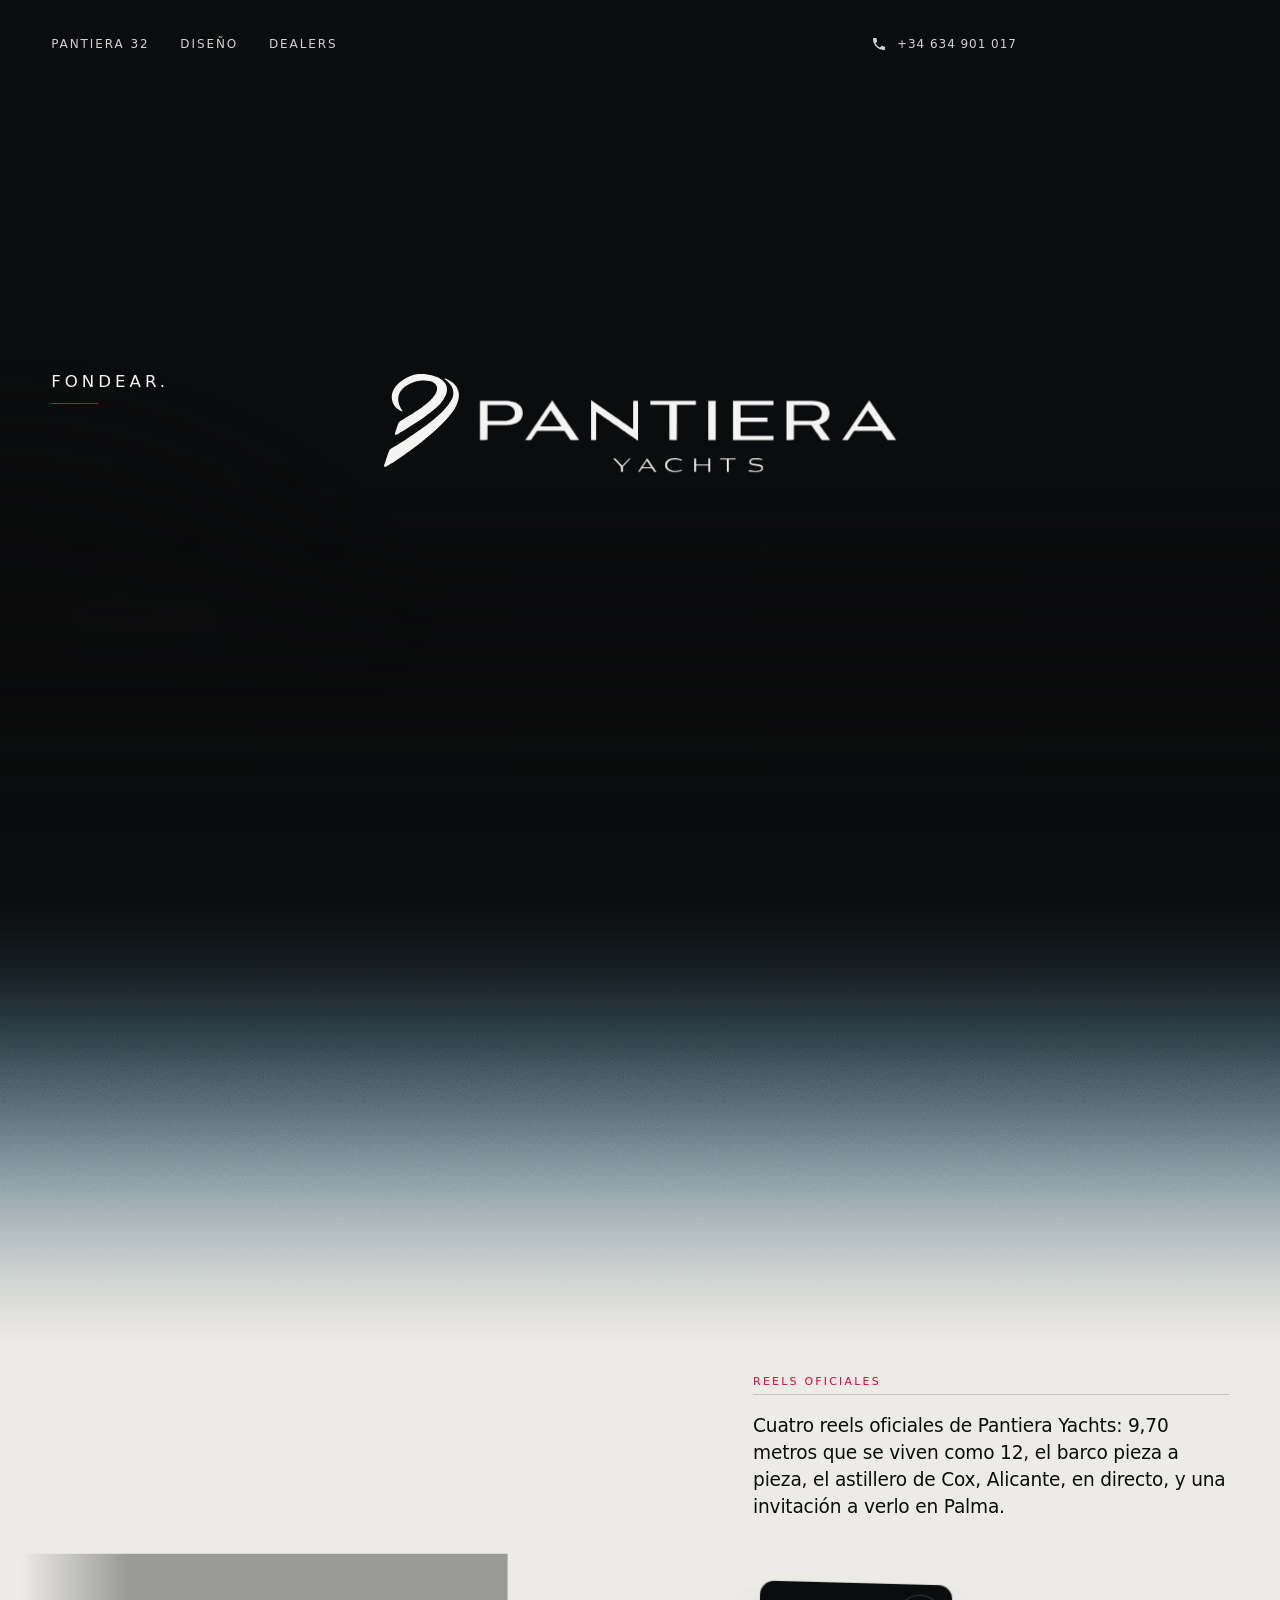
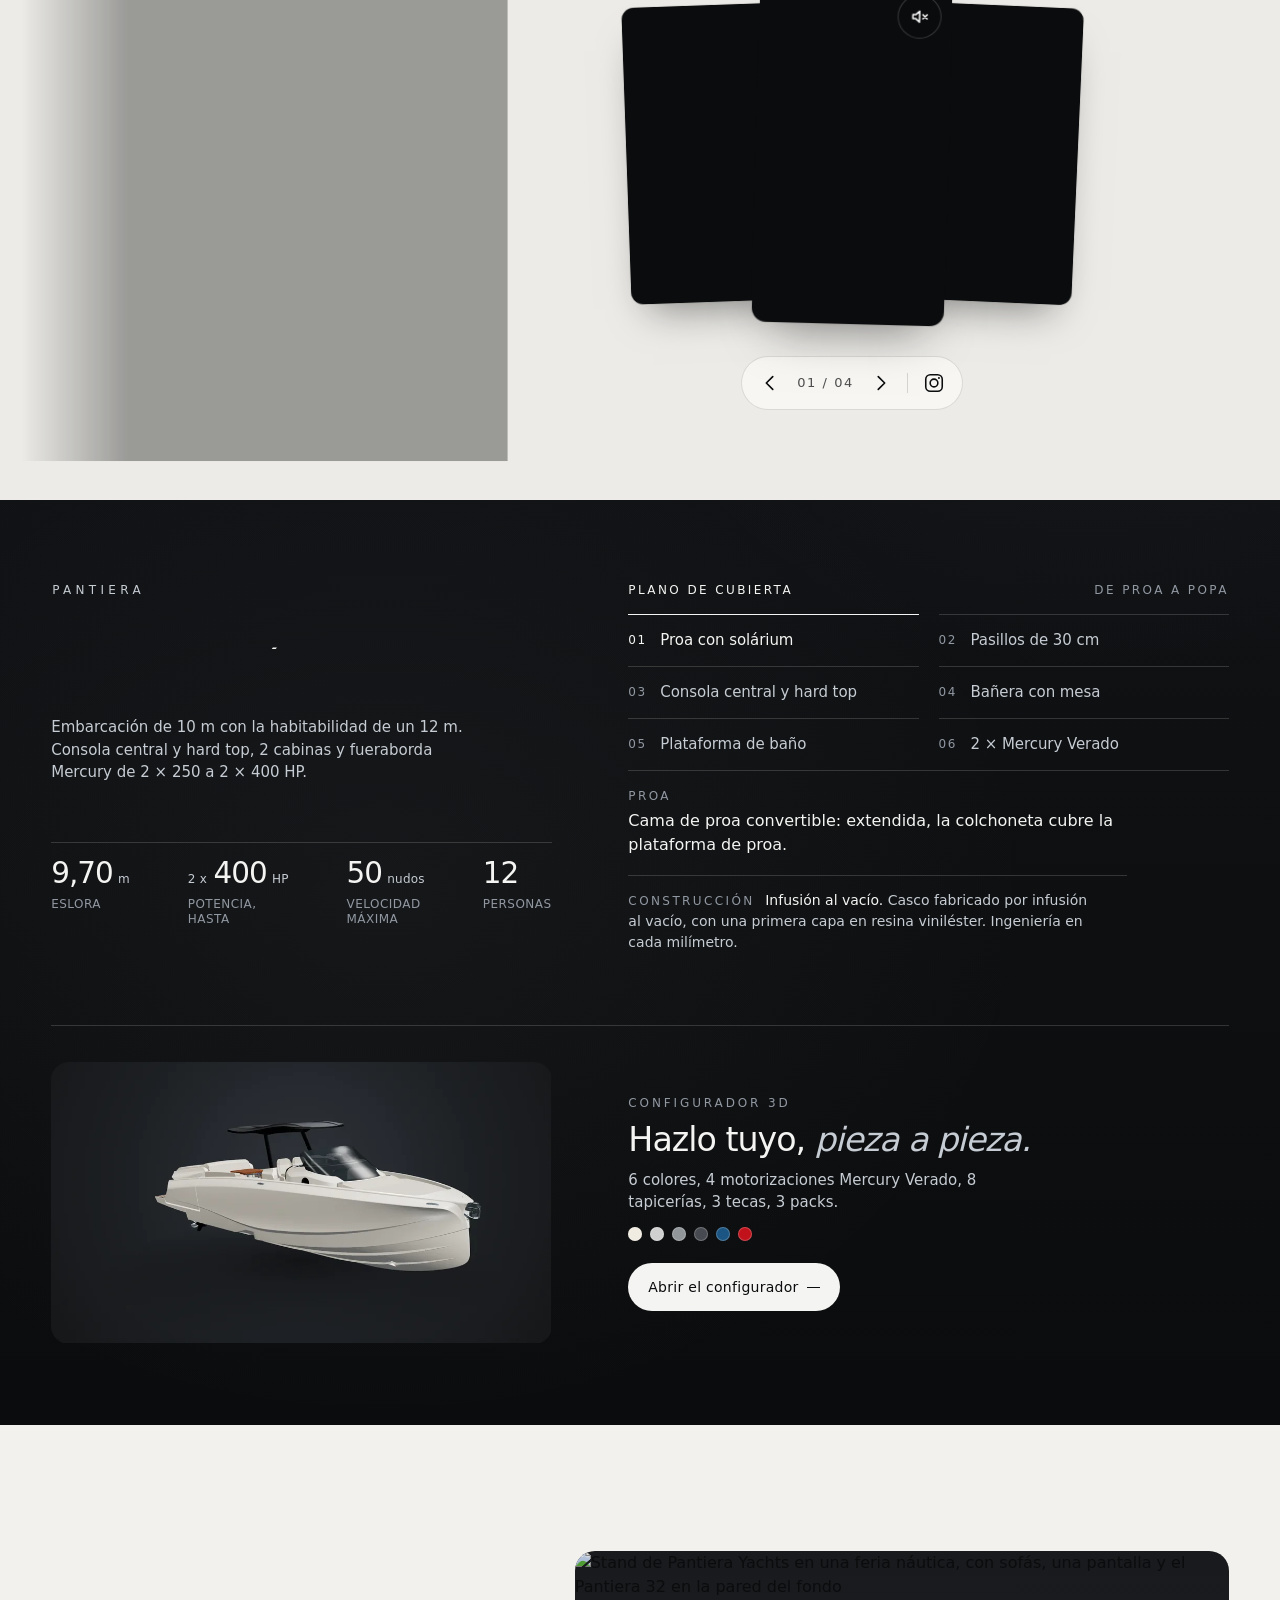
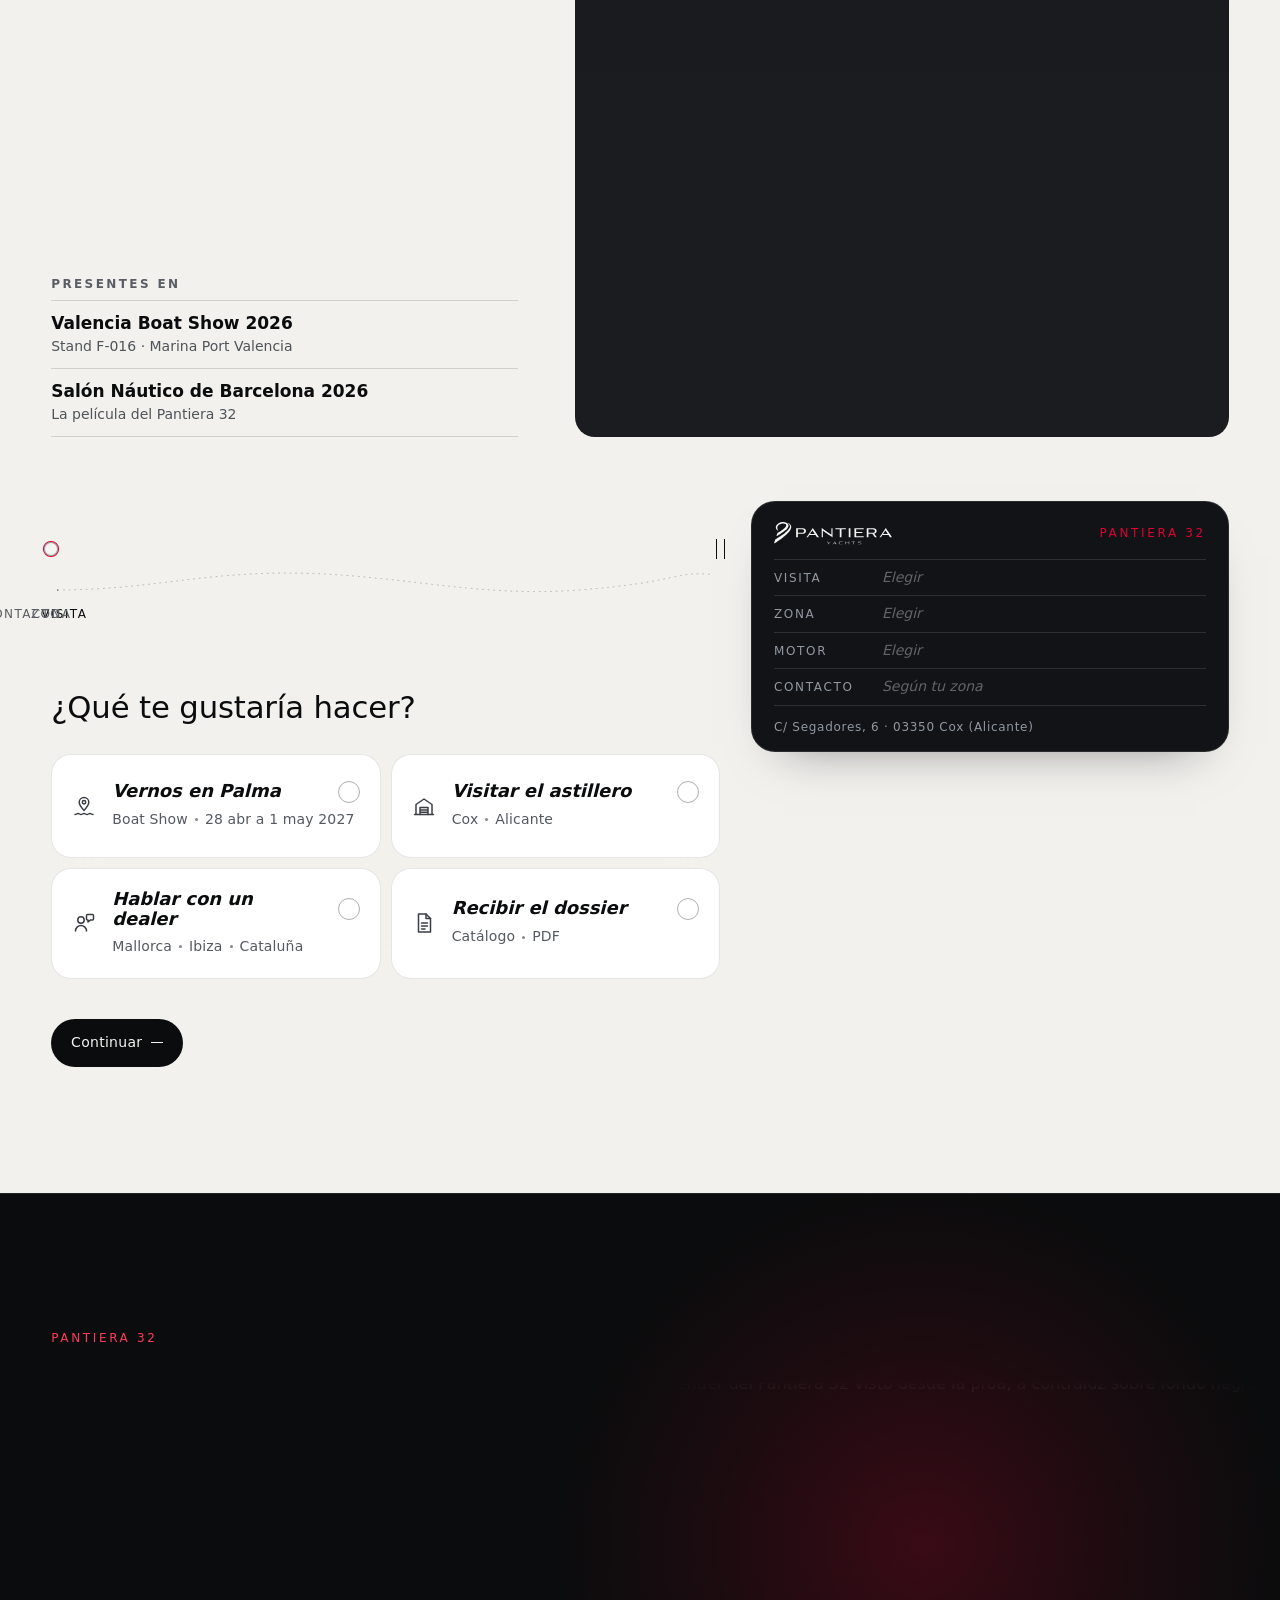
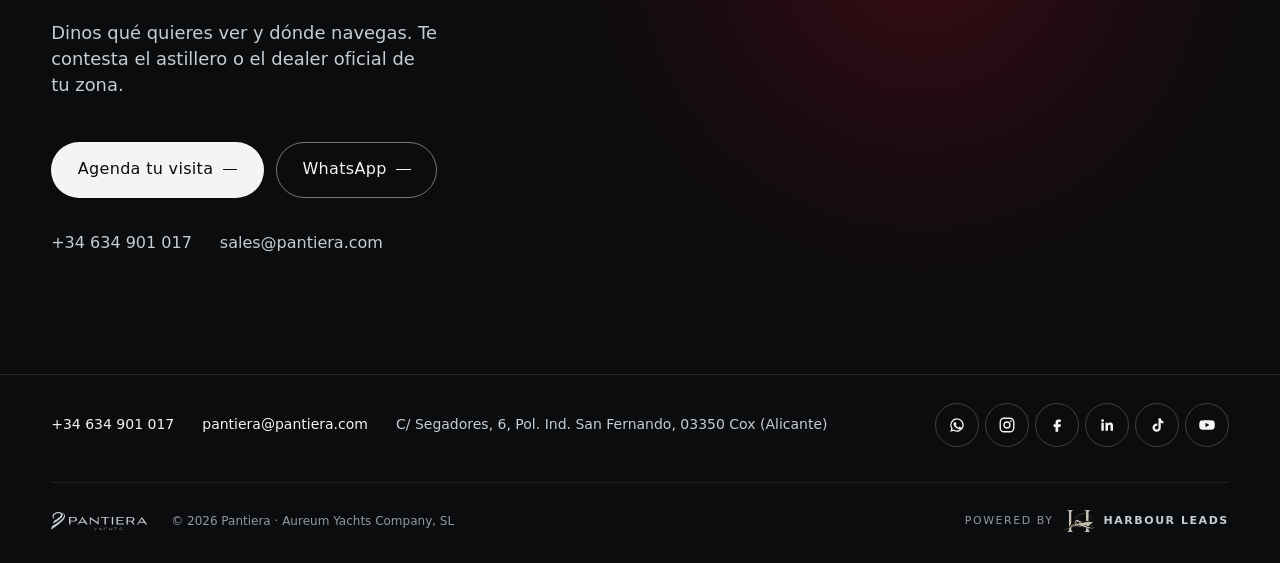
==== commit 4626428d: "Home, 2.ª volta: degradê do hero em bruma, reels e desenho mais pequenos, secção 32 em ficha compact" ====
--- a/index.html
+++ b/index.html
@@ -153,6 +153,7 @@
 </section>
 <div class="travessia">
   <section class="motores f1-filmes" id="motores" aria-labelledby="f1-filmes-t" data-via="0.07">
+    <div class="f1-bruma" aria-hidden="true"></div>
     <div class="grelha">
       <h2 class="titulo-g" id="f1-filmes-t" data-linhas><span class="linha">El Pantiera 32</span> <span class="linha"><em>en movimiento.</em></span></h2>
       <p class="duas-tintas" data-duas-tintas>Cuatro reels oficiales de Pantiera Yachts: 9,70 metros que se viven como 12, el barco pieza a pieza, el astillero de Cox, Alicante, en directo, y una invitación a verlo en Palma.</p>
@@ -166,56 +167,59 @@
       </div>
     </div>
   </section>
-  <section class="d60" id="d60" data-via="0.07" aria-labelledby="d60-t">
-    <div class="grelha d60-cabeca">
+  <section class="d60 p32" id="d60" data-via="0.07" aria-labelledby="d60-t">
+    <div class="p32-g">
+    <div class="p32-cab">
       <p class="d60-marca" data-d60-marca><span class="d60-nome" aria-hidden="true">Pantiera</span><svg viewBox="-6 -6 1363 723" role="img" aria-labelledby="d60-marca-t"><title id="d60-marca-t">Pantiera 32</title>
 <g class="d60-l" style="--i:0"><path d="M327 711Q218 711 146 686Q73 661 36 616Q0 571 0 511V497H117V509Q117 562 167 590Q218 619 310 619Q413 619 468 588Q524 557 524 498Q524 456 499 434Q474 412 432 404Q391 395 343 395H225V306H337Q378 306 416 296Q454 286 479 262Q504 238 504 199Q504 165 480 141Q457 117 417 105Q377 92 328 92Q276 92 233 105Q189 118 163 142Q137 165 137 198V210H23V192Q23 137 61 94Q99 51 170 26Q240 0 335 0Q421 0 486 23Q551 46 587 87Q623 129 623 186Q623 229 604 261Q585 292 554 311Q523 331 487 340V345Q558 357 601 396Q644 435 644 513Q644 572 606 617Q568 662 497 686Q426 711 327 711Z"/></g>
 <g class="d60-l" style="--i:1"><path d="M726 699V661Q726 612 748 572Q770 533 807 501Q844 469 889 442Q935 415 982 392Q1046 360 1100 331Q1154 302 1187 269Q1221 237 1221 196Q1221 164 1201 141Q1181 118 1143 106Q1105 94 1048 94Q978 94 935 111Q891 129 871 158Q851 187 851 220V251H736Q735 244 734 237Q733 230 733 219Q733 147 775 98Q816 50 890 25Q964 0 1060 0Q1121 0 1173 12Q1225 23 1264 47Q1302 71 1323 107Q1345 144 1345 193Q1345 245 1323 284Q1301 324 1264 355Q1227 387 1181 412Q1134 438 1084 460Q1036 482 992 502Q949 523 917 544Q886 565 874 591H1351V699Z"/></g>
 </svg></p>
-      <div class="d60-texto">
-        <h2 class="titulo-g d60-titulo" id="d60-t" data-d60-sobe><span class="linha"><span>Más que</span></span> <span class="linha"><span><em>un dayboat.</em></span></span></h2>
-        <p class="d60-lede">Embarcación de 10 m con la habitabilidad de un 12 m. Consola central y hard top, 2 cabinas y fueraborda Mercury de 2 × 250 a 2 × 400 HP.</p>
-      </div>
-    </div>
-    <div class="p32-plano" aria-labelledby="p32-plano-t">
-      <h3 class="p32-rotulo" id="p32-plano-t"><span>Plano de cubierta</span> <span>De proa a popa</span></h3>
-      <div class="p32-corpo">
-      <ol class="p32-lista">
-        <li><details class="p32-ponto" name="p32-plano"><summary><span class="p32-n" aria-hidden="true">01</span><span class="p32-t">Proa con solárium</span><span class="p32-zona"><span class="sr">, </span>Proa</span><i class="p32-mais" aria-hidden="true"></i></summary><p>Cama de proa convertible: extendida, la colchoneta cubre la plataforma de proa.</p></details></li>
-        <li><details class="p32-ponto" name="p32-plano"><summary><span class="p32-n" aria-hidden="true">02</span><span class="p32-t">Pasillos de 30 cm</span><span class="p32-zona"><span class="sr">, </span>Casco</span><i class="p32-mais" aria-hidden="true"></i></summary><p>Pasillos laterales optimizados, sobre un casco en V profunda con step ventilado.</p></details></li>
-        <li><details class="p32-ponto" name="p32-plano"><summary><span class="p32-n" aria-hidden="true">03</span><span class="p32-t">Consola central y hard top</span><span class="p32-zona"><span class="sr">, </span>Puesto de mando</span><i class="p32-mais" aria-hidden="true"></i></summary><p>El puesto de mando, bajo el hard top. En la consola, la puerta corredera de la cabina.</p></details></li>
-        <li><details class="p32-ponto" name="p32-plano"><summary><span class="p32-n" aria-hidden="true">04</span><span class="p32-t">Bañera con mesa</span><span class="p32-zona"><span class="sr">, </span>Bañera</span><i class="p32-mais" aria-hidden="true"></i></summary><p>Mesa abatible de 65 a 130 cm y asientos laterales que se deslizan hacia popa.</p></details></li>
-        <li><details class="p32-ponto" name="p32-plano"><summary><span class="p32-n" aria-hidden="true">05</span><span class="p32-t">Plataforma de baño</span><span class="p32-zona"><span class="sr">, </span>Popa</span><i class="p32-mais" aria-hidden="true"></i></summary><p>En teca sintética, con la escalera telescópica guardada bajo la plataforma de babor.</p></details></li>
-        <li><details class="p32-ponto" name="p32-plano"><summary><span class="p32-n" aria-hidden="true">06</span><span class="p32-t">2 × Mercury Verado</span><span class="p32-zona"><span class="sr">, </span>Propulsión</span><i class="p32-mais" aria-hidden="true"></i></summary><p>Fueraborda de 2 × 250 a 2 × 400 HP, para un crucero de proyecto de más de 30 nudos.</p></details></li>
-      </ol>
-      <p class="p32-obra"><span class="p32-obra-k">Construcción</span> <span class="p32-obra-t">Infusión al vacío</span> <span class="p32-obra-p">Casco fabricado por infusión al vacío, con una primera capa en resina viniléster. Ingeniería en cada milímetro.</span></p>
-      </div>
-    </div>
-    <dl class="numeros">
+      <h2 class="titulo-g d60-titulo" id="d60-t" data-d60-sobe><span class="linha"><span>Más que</span></span> <span class="linha"><span><em>un dayboat.</em></span></span></h2>
+      <p class="d60-lede p32-lede">Embarcación de 10 m con la habitabilidad de un 12 m. Consola central y hard top, 2 cabinas y fueraborda Mercury de 2 × 250 a 2 × 400 HP.</p>
+    </div>
+    <dl class="p32-regua">
       <div><dt>Eslora</dt><dd><span>9,70</span><small>m</small></dd></div>
-      <div><dt>Potencia, hasta</dt><dd><span class="numeros-pre">2 x</span> <span data-conta="400">400</span><small>HP</small></dd></div>
+      <div><dt>Potencia, hasta</dt><dd><small class="p32-pre">2 x</small><span data-conta="400">400</span><small>HP</small></dd></div>
       <div><dt>Velocidad máxima</dt><dd><span data-conta="50">50</span><small>nudos</small></dd></div>
       <div><dt>Personas</dt><dd><span data-conta="12">12</span></dd></div>
     </dl>
+    <div class="p32-plano" data-p32-plano>
+      <h3 class="p32-rotulo" id="p32-plano-t"><span>Plano de cubierta</span> <span>De proa a popa</span></h3>
+      <div class="p32-tabs" role="tablist" aria-labelledby="p32-plano-t">
+          <button type="button" role="tab" class="p32-tab" id="p32-tab-01" aria-controls="p32-pan-01" aria-selected="true" tabindex="0"><span class="p32-n" aria-hidden="true">01</span><span class="p32-t">Proa con solárium</span></button>
+          <button type="button" role="tab" class="p32-tab" id="p32-tab-02" aria-controls="p32-pan-02" aria-selected="false" tabindex="-1"><span class="p32-n" aria-hidden="true">02</span><span class="p32-t">Pasillos de 30 cm</span></button>
+          <button type="button" role="tab" class="p32-tab" id="p32-tab-03" aria-controls="p32-pan-03" aria-selected="false" tabindex="-1"><span class="p32-n" aria-hidden="true">03</span><span class="p32-t">Consola central y hard top</span></button>
+          <button type="button" role="tab" class="p32-tab" id="p32-tab-04" aria-controls="p32-pan-04" aria-selected="false" tabindex="-1"><span class="p32-n" aria-hidden="true">04</span><span class="p32-t">Bañera con mesa</span></button>
+          <button type="button" role="tab" class="p32-tab" id="p32-tab-05" aria-controls="p32-pan-05" aria-selected="false" tabindex="-1"><span class="p32-n" aria-hidden="true">05</span><span class="p32-t">Plataforma de baño</span></button>
+          <button type="button" role="tab" class="p32-tab" id="p32-tab-06" aria-controls="p32-pan-06" aria-selected="false" tabindex="-1"><span class="p32-n" aria-hidden="true">06</span><span class="p32-t">2 × Mercury Verado</span></button>
+      </div>
+      <div class="p32-pans">
+        <div class="p32-pan" role="tabpanel" id="p32-pan-01" aria-labelledby="p32-tab-01"><p class="p32-zona">Proa</p><p class="p32-txt">Cama de proa convertible: extendida, la colchoneta cubre la plataforma de proa.</p></div>
+        <div class="p32-pan" role="tabpanel" id="p32-pan-02" aria-labelledby="p32-tab-02" hidden><p class="p32-zona">Casco</p><p class="p32-txt">Pasillos laterales optimizados, sobre un casco en V profunda con step ventilado.</p></div>
+        <div class="p32-pan" role="tabpanel" id="p32-pan-03" aria-labelledby="p32-tab-03" hidden><p class="p32-zona">Puesto de mando</p><p class="p32-txt">El puesto de mando, bajo el hard top. En la consola, la puerta corredera de la cabina.</p></div>
+        <div class="p32-pan" role="tabpanel" id="p32-pan-04" aria-labelledby="p32-tab-04" hidden><p class="p32-zona">Bañera</p><p class="p32-txt">Mesa abatible de 65 a 130 cm y asientos laterales que se deslizan hacia popa.</p></div>
+        <div class="p32-pan" role="tabpanel" id="p32-pan-05" aria-labelledby="p32-tab-05" hidden><p class="p32-zona">Popa</p><p class="p32-txt">En teca sintética, con la escalera telescópica guardada bajo la plataforma de babor.</p></div>
+        <div class="p32-pan" role="tabpanel" id="p32-pan-06" aria-labelledby="p32-tab-06" hidden><p class="p32-zona">Propulsión</p><p class="p32-txt">Fueraborda de 2 × 250 a 2 × 400 HP, para un crucero de proyecto de más de 30 nudos.</p></div>
+      </div>
+      <p class="p32-obra"><span class="p32-obra-k">Construcción</span> <span class="p32-obra-t">Infusión al vacío.</span> <span class="p32-obra-p">Casco fabricado por infusión al vacío, con una primera capa en resina viniléster. Ingeniería en cada milímetro.</span></p>
+    </div>
     <div class="p32-cfg" aria-labelledby="p32-cfg-t">
-      <a class="p32-cfg-foto" href="models/#construir" tabindex="-1" aria-hidden="true"><img src="img/pt-32-configurador-900.webp" srcset="img/pt-32-configurador-900.webp 900w, img/pt-32-configurador-1600.webp 1598w" sizes="(min-width: 901px) 54vw, 100vw" alt="" width="1598" height="1150" loading="lazy" decoding="async"></a>
+      <a class="p32-cfg-foto" href="models/#construir" tabindex="-1" aria-hidden="true"><video data-p32-gira muted loop playsinline preload="none" poster="img/p32-gira-poster.webp" width="960" height="600" disablepictureinpicture disableremoteplayback><source src="media/p32-gira.mp4" type="video/mp4"></video></a>
       <div class="p32-cfg-texto">
         <p class="p32-cfg-k">Configurador 3D</p>
-        <h3 class="p32-cfg-t" id="p32-cfg-t"><span class="linha">Hazlo tuyo,</span> <span class="linha"><em>pieza a pieza.</em></span></h3>
-        <p class="p32-cfg-p">6 colores RAL, 4 motorizaciones Mercury Verado, 8 tapicerías Linetex, 3 tecas y 3 packs. Gira el barco, abre los portones y míralo cambiar.</p>
-        <div class="p32-cascos">
-          <p class="p32-cascos-k" id="p32-cascos-k">Colores del casco</p>
-          <ul aria-labelledby="p32-cascos-k">
-          <li style="--c:#f1ece1">Pure White</li>
-          <li style="--c:#cfd0cf">Artic Grey</li>
-          <li style="--c:#91969a">Titanium Grey</li>
-          <li style="--c:#474a50">Panther Black</li>
-          <li style="--c:#1b5583">Velar Blue</li>
-          <li style="--c:#c1121c">Racing Red</li>
-          </ul>
-        </div>
+        <h3 class="p32-cfg-t" id="p32-cfg-t">Hazlo tuyo, <em>pieza a pieza.</em></h3>
+        <p class="p32-cfg-p">6 colores, 4 motorizaciones Mercury Verado, 8 tapicerías, 3 tecas, 3 packs.</p>
+        <ul class="p32-cores" aria-label="Colores del casco">
+            <li style="--c:#f1ece1" title="Pure White"><span class="sr">Pure White</span></li>
+            <li style="--c:#cfd0cf" title="Artic Grey"><span class="sr">Artic Grey</span></li>
+            <li style="--c:#91969a" title="Titanium Grey"><span class="sr">Titanium Grey</span></li>
+            <li style="--c:#474a50" title="Panther Black"><span class="sr">Panther Black</span></li>
+            <li style="--c:#1b5583" title="Velar Blue"><span class="sr">Velar Blue</span></li>
+            <li style="--c:#c1121c" title="Racing Red"><span class="sr">Racing Red</span></li>
+        </ul>
         <a class="botao botao-claro p32-ir" href="models/#construir" data-cta="configurador-32">Abrir el configurador</a>
       </div>
+    </div>
     </div>
   </section>
     <section class="porta-m porta-mundo" aria-labelledby="pg-mundo-t">
@@ -461,8 +465,8 @@
 (function(){try{if(localStorage.getItem('pt-mov')!=='reduz')return;document.documentElement.classList.add('sem-mov');var mm=window.matchMedia.bind(window);window.matchMedia=function(q){if(/prefers-reduced-motion:\s*reduce/.test(q))return{matches:true,media:q,onchange:null,addEventListener:function(){},removeEventListener:function(){},addListener:function(){},removeListener:function(){},dispatchEvent:function(){return false}};return mm(q)}}catch(e){}})();</script>
 <!-- o CSS completo: no body não bloqueia o desenho, e os scripts a seguir esperam por ele (medidas certas) -->
 <link rel="stylesheet" href="estilo.css?v=97f2e28e" onload="document.documentElement.classList.add('css-ok')">
-<link rel="stylesheet" href="novo/f1-reels.css?v=3ce0df5c">
-<link rel="stylesheet" href="novo/f2-32.css?v=97985a1a">
+<link rel="stylesheet" href="novo/f1-reels.css?v=16b92055">
+<link rel="stylesheet" href="novo/f2-32.css?v=27a0c82b">
 <link rel="stylesheet" href="novo/f3-visita.css?v=0f6e98d8">
 <link rel="stylesheet" href="novo/f4-rodape.css?v=fa51c0d0">
 <script src="js/00-core.js?v=eb9c812e" defer></script>
@@ -479,10 +483,10 @@
 <script src="js/85-models.js?v=5b10d649" defer></script>
 <script src="js/49-fecho-luz.js?v=ec1c67c2" defer></script>
 <script src="js/51-pausas.js?v=0da0b991" defer></script>
-<script src="js/47-reels.js?v=797da042" defer></script>
+<script src="js/47-reels.js?v=b84d2561" defer></script>
 <script src="js/86-paginas.js?v=a9909190" defer></script>
 <script src="novo/f1-reels.js?v=817e2f6b" defer></script>
-<script src="novo/f2-32.js?v=18e1e4df" defer></script>
+<script src="novo/f2-32.js?v=dae68d05" defer></script>
 <script src="novo/f3-visita.js?v=b2ee4549" defer></script>
 <script src="js/90-rodape.js?v=f96f4865" defer></script>
 </body>
--- a/novo/f1-reels.css
+++ b/novo/f1-reels.css
@@ -2,37 +2,42 @@
    Carrega depois de estilo.css. Usa classes novas (.f1-filmes, .f1-mesa, .f1-tinta) para não herdar as regras do
    palco preso (.so-reels, .prancha, .banda-cfg), que ficam mortas no estilo.css. */
 
-/* ---------- 1. a junção hero → papel ----------
-   Antes: papel a 20 % de alfa por cima da fotografia (gradiente sRGB longo). Papel translúcido sobre mar escuro dá um
-   cinzento-azulado baço: era a «lama». Agora a fotografia assenta primeiro em tinta (#0b0c0d, escuro sobre escuro,
-   sem cinzento), com paragens em curva suave para não se ver o degrau, e o papel começa num corte limpo, como uma
-   folha pousada por cima da fotografia. */
-.hero::after{height:calc(36*var(--u,1svh));bottom:-1px;
-  background:linear-gradient(180deg,rgb(11 12 13 / 0) 0%,rgb(11 12 13 / .03) 14%,rgb(11 12 13 / .1) 28%,rgb(11 12 13 / .22) 42%,rgb(11 12 13 / .4) 56%,rgb(11 12 13 / .6) 70%,rgb(11 12 13 / .8) 83%,rgb(11 12 13 / .94) 93%,#0b0c0d 100%)}
-@supports (background:linear-gradient(in oklab,red,blue)){
-  .hero::after{background:linear-gradient(in oklab 180deg,rgb(11 12 13 / 0) 0%,rgb(11 12 13 / .03) 14%,rgb(11 12 13 / .1) 28%,rgb(11 12 13 / .22) 42%,rgb(11 12 13 / .4) 56%,rgb(11 12 13 / .6) 70%,rgb(11 12 13 / .8) 83%,rgb(11 12 13 / .94) 93%,#0b0c0d 100%)}
-}
-/* o bloco de papel de 12vh no fundo do hero (era o par da margem negativa da secção antiga): com a tinta por cima
-   virava uma faixa cinzenta chapada. A secção já não sobe por cima do hero, por isso sai. */
+/* ---------- 1. a junção hero → papel: uma neblina de horizonte ----------
+   2.ª volta (cliente: «melhora o blend, não o tires»). Dois tempos, sem costura:
+   a) no fundo do hero a fotografia assenta em tinta #0b0c0d (escuro sobre escuro: nunca cinzento, com qualquer fotograma);
+   b) no topo da secção, .f1-bruma leva a tinta ao papel #ecebe7 por um azul-petróleo escuro e uma bruma azul acinzentada
+      clara, como o mar a perder-se no horizonte. As paragens saem de f1-ferramentas/bruma.py: luz em curva seno (sem
+      degrau nas pontas) e um sopro de azul (h≈225°) que nasce do preto e morre antes do papel, tudo calculado em OKLab,
+      por isso o meio nunca é um cinzento morto. Por cima, um grão fino em soft-light contra o bandeamento (só no meio da rampa: no preto o soft-light clareia e criava um degrau na costura, por isso o grão entra e sai por máscara). */
 .hero::before{display:none}
+.hero::after{height:calc(30*var(--u,1svh));bottom:-1px;
+  background:linear-gradient(180deg,rgb(11 12 13 / 0.000) 0.0%,rgb(11 12 13 / 0.072) 8.3%,rgb(11 12 13 / 0.184) 16.7%,rgb(11 12 13 / 0.311) 25.0%,rgb(11 12 13 / 0.440) 33.3%,rgb(11 12 13 / 0.566) 41.7%,rgb(11 12 13 / 0.681) 50.0%,rgb(11 12 13 / 0.782) 58.3%,rgb(11 12 13 / 0.866) 66.7%,rgb(11 12 13 / 0.929) 75.0%,rgb(11 12 13 / 0.972) 83.3%,rgb(11 12 13 / 0.994) 91.7%,#0b0c0d 100%)}
 .travessia{padding-top:0!important}
+.f1-bruma{position:relative;height:calc(44*var(--u,1svh));min-height:300px;margin-top:-1px;
+  background:linear-gradient(180deg,#0b0c0d 0.0%,#0f1213 6.25%,#131a1d 12.5%,#1a2429 18.75%,#223137 25.0%,#2d3f47 31.25%,#3b5059 37.5%,#4b626b 43.75%,#5e757e 50.0%,#728890 56.25%,#889ba2 62.5%,#9eadb2 68.75%,#b3bdc0 75.0%,#c7cccc 81.25%,#d7d9d6 87.5%,#e4e3df 93.75%,#ecebe7 100.0%)}
+.f1-bruma::after{content:"";position:absolute;inset:0;pointer-events:none;opacity:.3;mix-blend-mode:soft-light;-webkit-mask:linear-gradient(180deg,transparent 0%,transparent 14%,#000 40%,#000 70%,transparent 96%);mask:linear-gradient(180deg,transparent 0%,transparent 14%,#000 40%,#000 70%,transparent 96%);background:url("data:image/svg+xml,%3Csvg xmlns='http://www.w3.org/2000/svg' width='180' height='180'%3E%3Cfilter id='g'%3E%3CfeTurbulence type='fractalNoise' baseFrequency='.85' numOctaves='2' stitchTiles='stitch'/%3E%3CfeColorMatrix values='1 0 0 0 0 1 0 0 0 0 1 0 0 0 0 0 0 0 0 1'/%3E%3C/filter%3E%3Crect width='100%25' height='100%25' filter='url(%23g)'/%3E%3C/svg%3E") 0 0/180px 180px}
+@media (min-width:900px){.hero::after{height:calc(46*var(--u,1svh))}.f1-bruma{height:calc(50*var(--u,1svh))}}
 
 /* ---------- 2. a secção: papel, tinta, título e duas tintas como na versão antiga ---------- */
-.f1-filmes{--papel:#ecebe7;--tinta:#0b0c0d;--f1-w:max(150px,min(57vw,236px,(calc(100*var(--u,1svh)) - 320px) * 9 / 16));
-  margin-top:0;padding:calc(12*var(--u,1svh)) 0 calc(11*var(--u,1svh));background:var(--papel);color:var(--tinta);overflow-x:clip;position:relative}
+.f1-filmes{--papel:#ecebe7;--tinta:#0b0c0d;--f1-w:max(140px,min(44vw,190px,(calc(100*var(--u,1svh)) - 320px) * 9 / 16));--f1-d:min(76vw,330px);
+  margin-top:0;padding:0 0 calc(9*var(--u,1svh));background:var(--papel);color:var(--tinta);overflow-x:clip;position:relative}
 .f1-filmes .duas-tintas::before{content:none}
 @media (min-width:901px){.f1-filmes .duas-tintas::before{content:"Reels oficiales"}}
 html.sem-mov .f1-filmes .duas-tintas .p{color:var(--tinta)}
 
 /* ---------- 3. a mesa: o traçado da popa em tinta leve e os reels pousados por cima ---------- */
-.f1-mesa{position:relative;margin-top:calc(6*var(--u,1svh));padding-top:44px}
+/* o título só começa com o papel já limpo: a bruma acaba antes da grelha */
+.f1-filmes>.grelha{padding-top:calc(4*var(--u,1svh))}
+/* telemóvel: o desenho inteiro entre o texto e os reels; o terço de baixo fica por trás dos cartões */
+.f1-mesa{position:relative;margin-top:calc(3*var(--u,1svh));padding-top:calc(var(--f1-d) * 1462 / 1400 * .6)}
 .f1-tinta{position:absolute;z-index:0;pointer-events:none;aspect-ratio:1400/1462;background:var(--tinta);opacity:.4;
-  -webkit-mask:url(../img/linhas-popa-1400.webp) center/contain no-repeat;mask:url(../img/linhas-popa-1400.webp) center/contain no-repeat;
-  /* telemóvel: o desenho sai pela esquerda e sobe acima do cartão; o casco e o hard top respiram à volta do reel */
-  width:min(136vw,600px);left:calc(50% - min(136vw,600px) * .59);top:-9%}
-.f1-mesa .reels{position:relative;z-index:1;inset:auto;width:100%;padding:0;display:grid;justify-items:center;gap:30px;outline:none}
+  /* o desenho original acaba a direito do lado esquerdo (o casco cortado): uma segunda máscara esbate essa ponta */
+  -webkit-mask:url(../img/linhas-popa-1400.webp) center/contain no-repeat,linear-gradient(90deg,transparent 0%,#000 22%);-webkit-mask-composite:source-in;
+  mask:url(../img/linhas-popa-1400.webp) center/contain no-repeat,linear-gradient(90deg,transparent 0%,#000 22%);mask-composite:intersect;
+  width:var(--f1-d);left:calc(50% - var(--f1-d) * .5);top:0}
+.f1-mesa .reels{position:relative;z-index:1;inset:auto;width:100%;padding:0;display:grid;justify-items:center;gap:24px;outline:none}
 .f1-mesa .reels-palco{width:100%;height:calc(var(--f1-w) * 16 / 9 + 16px);touch-action:pan-y;overscroll-behavior-x:contain}
-.f1-mesa .reels-cartao{top:8px;width:var(--f1-w);margin-left:calc(var(--f1-w) / -2);border-radius:18px;
+.f1-mesa .reels-cartao{top:8px;width:var(--f1-w);margin-left:calc(var(--f1-w) / -2);border-radius:14px;
   box-shadow:0 26px 44px -22px rgb(11 12 13 / .5),0 0 0 1px rgb(11 12 13 / .08)}
 .f1-mesa .reels-titulo{display:none}
 .f1-mesa .reels-som{top:10px;right:10px;bottom:auto;background:rgb(11 12 13 / .62);border-color:rgb(255 255 255 / .18);-webkit-backdrop-filter:none;backdrop-filter:none}
@@ -46,9 +51,10 @@
 
 /* ---------- 4. web: o desenho à esquerda, os reels à direita do centro (a composição da prancha antiga) ---------- */
 @media (min-width:900px){
-  .f1-filmes{--f1-w:max(180px,min(280px,20vw,(calc(100*var(--u,1svh)) - 340px) * 9 / 16));padding:calc(13*var(--u,1svh)) 0 calc(12*var(--u,1svh))}
-  .f1-mesa{margin-top:calc(8*var(--u,1svh))}
-  .f1-tinta{width:min(700px,47vw);left:max(-40px,calc(var(--g) - 60px));top:50%;translate:0 -54%;opacity:.34}
+  .f1-filmes{--f1-w:max(170px,min(220px,15vw,(calc(100*var(--u,1svh)) - 340px) * 9 / 16));padding:0 0 calc(10*var(--u,1svh))}
+  .f1-filmes>.grelha{padding-top:calc(5*var(--u,1svh))}
+  .f1-mesa{margin-top:calc(6*var(--u,1svh));padding-top:0}
+  .f1-tinta{width:min(560px,38vw);left:max(-20px,calc(var(--g) - 30px));top:50%;translate:0 -47%;opacity:.36}
   .f1-mesa .reels{width:min(900px,62vw);margin-left:auto;margin-right:max(0px,calc(var(--g) - 20px))}
 }
 
--- a/novo/f2-32.css
+++ b/novo/f2-32.css
@@ -1,62 +1,74 @@
-/* f2-32: a secção «32» (16/11).
-   Ordem: cabeçalho da versão antiga (regras .d60-cabeca/.d60-marca/.d60-titulo/.d60-lede continuam no estilo.css),
-   plano de cubierta compacto (acordeão exclusivo, 01 a 06 de proa a popa, a construção à parte e sem número),
-   números, e o convite ao configurador com as cores reais do casco e um só botão. Sem cena presa ao scroll, sem vídeo. */
+/* f2-32: a secção «32», 2.ª volta (16/11). Uma ficha técnica composta, não blocos empilhados:
+   cabeçalho denso (o «32» em contorno ao lado do título) · régua de 4 números numa linha · plano de cubierta em
+   separadores (6 botões de proa a popa, um texto de cada vez; a construção é uma nota à parte, sem número) ·
+   convite ao configurador pequeno, com o barco a rodar 360° (vídeo renderizado do GLB oficial) e uma só ação.
+   As regras de base de .d60-marca/.d60-titulo/.d60-lede continuam no estilo.css; aqui só se ajustam medidas. */
 
-.d60{--p32-fio:rgba(244,244,242,.16);--p32-col:2.75rem}
+.d60.p32{--p32-fio:rgba(244,244,242,.16);padding:clamp(64px,9vh,112px) 0 clamp(64px,9vh,112px)}
+.travessia .d60.p32{padding-top:clamp(64px,9vh,112px)}
+.p32-g{width:100%;max-width:1320px;margin-inline:auto;padding-inline:var(--g);display:grid;grid-template-columns:minmax(0,5fr) minmax(0,6fr);grid-template-areas:"cab plano" "regua plano" "cfg cfg";column-gap:clamp(40px,6vw,104px);align-items:start}
 
-/* ---------- plano de cubierta ---------- */
-.p32-plano{display:grid;grid-template-columns:minmax(0,5fr) minmax(0,6fr);column-gap:clamp(32px,6vw,96px);width:100%;max-width:1320px;margin:clamp(96px,calc(13*var(--u,1vh)),150px) auto 0;padding-left:var(--d60-esq);padding-right:var(--g)}
-.p32-corpo{display:contents}
-.p32-rotulo{grid-column:1;grid-row:1;align-self:start;display:flex;flex-direction:column;gap:8px;margin:0;padding-top:20px;font-size:var(--f-mi);font-weight:500;font-stretch:112%;letter-spacing:.24em;line-height:1.4;text-transform:uppercase;color:var(--nevoa)}
+/* ---------- cabeçalho: o 32 ao lado do título ---------- */
+.p32-cab{grid-area:cab;display:grid;grid-template-columns:auto minmax(0,1fr);grid-template-areas:"marca titulo" "lede lede";column-gap:clamp(20px,2.4vw,36px);align-items:end}
+.p32 .d60-marca{grid-area:marca;align-self:end;width:clamp(104px,11vw,168px);max-width:none;padding-bottom:12px}
+.p32 .d60-nome{margin:0 0 8px 1px;letter-spacing:.36em}
+.p32 .d60-titulo{grid-area:titulo;align-self:end;padding-bottom:10px;font-size:clamp(1.9rem,3.3vw,3.4rem);line-height:1;letter-spacing:-.035em}
+.p32 .p32-lede{grid-area:lede;margin:22px 0 0;max-width:44ch;font-size:clamp(.9375rem,1.1vw,1.0625rem);line-height:1.5}
+
+/* ---------- régua de números ---------- */
+.p32-regua{grid-area:regua;display:grid;grid-template-columns:repeat(4,auto);justify-content:space-between;column-gap:16px;margin:32px 0 0;padding-top:16px;border-top:1px solid var(--p32-fio)}
+.p32-regua div{display:flex;flex-direction:column;min-width:0}
+.p32-regua dd{order:-1}
+.p32-regua dt{margin-top:8px;font-size:.75rem;font-weight:500;font-stretch:104%;letter-spacing:.04em;line-height:1.25;text-transform:uppercase;color:var(--nevoa);width:min-content}
+.p32-regua dd{margin:0;display:flex;align-items:baseline;gap:.18em;white-space:nowrap;font-size:clamp(1.5rem,2.3vw,2.25rem);font-weight:300;font-stretch:112%;letter-spacing:-.035em;line-height:1;font-variant-numeric:tabular-nums}
+.p32-regua small{font-size:.75rem;font-weight:400;letter-spacing:.02em;color:var(--espuma-2)}
+.p32-regua .p32-pre{margin-right:.1em}
+
+/* ---------- plano de cubierta em separadores ---------- */
+.p32-plano{grid-area:plano}
+.p32-rotulo{display:flex;justify-content:space-between;gap:12px;margin:0 0 14px;font-size:var(--f-mi);font-weight:500;font-stretch:112%;letter-spacing:.2em;text-transform:uppercase;color:var(--nevoa)}
 .p32-rotulo span:first-child{color:var(--espuma)}
-.p32-lista{grid-column:2;grid-row:1/3;list-style:none;margin:0;padding:0;border-top:1px solid var(--p32-fio);interpolate-size:allow-keywords}
-.p32-lista>li{border-bottom:1px solid var(--p32-fio)}
-.p32-ponto summary{display:grid;grid-template-columns:var(--p32-col) minmax(0,1fr) auto 14px;column-gap:16px;align-items:center;min-height:64px;padding:10px 0;cursor:pointer;list-style:none;-webkit-tap-highlight-color:transparent}
-.p32-ponto summary::-webkit-details-marker{display:none}
-.p32-ponto summary:focus-visible{outline:2px solid var(--espuma);outline-offset:4px;border-radius:2px}
-.p32-n{font-size:var(--f-mi);font-weight:500;letter-spacing:.14em;color:var(--nevoa);font-variant-numeric:tabular-nums;transition:color var(--t-toque) var(--curva)}
-.p32-t{font-size:clamp(1.0625rem,1.45vw,1.375rem);font-weight:400;font-stretch:108%;letter-spacing:-.01em;line-height:1.25;color:var(--espuma)}
-.p32-zona{font-size:var(--f-mi);font-weight:500;font-stretch:112%;letter-spacing:.2em;text-transform:uppercase;color:var(--nevoa);white-space:nowrap}
-.p32-mais{position:relative;width:14px;height:14px}
-.p32-mais::before,.p32-mais::after{content:"";position:absolute;left:0;top:50%;width:14px;height:1px;margin-top:-.5px;background:var(--espuma-2);transition:transform var(--t-entra) var(--curva)}
-.p32-mais::after{transform:rotate(90deg)}
-.p32-ponto[open] .p32-mais::after{transform:rotate(90deg) scaleX(0)}
-.p32-ponto[open] .p32-n{color:var(--espuma)}
-.p32-ponto p{margin:0;padding:0 0 22px calc(var(--p32-col) + 16px);max-width:calc(46ch + var(--p32-col) + 16px);font-size:1rem;font-weight:300;line-height:1.55;color:var(--espuma-2)}
-@media (hover:hover){.p32-ponto summary:hover .p32-t{color:#fff}.p32-ponto summary:hover .p32-n{color:var(--espuma-2)}.p32-ponto[open] summary:hover .p32-n{color:var(--espuma)}}
-/* a construção não é um sítio do barco: fica fora da sequência de proa a popa, sem número e sempre à vista
-   (no computador, ao pé da coluna da esquerda, alinhada com o fim da lista) */
-.p32-obra{grid-column:1;grid-row:2;align-self:end;display:grid;grid-template-columns:minmax(0,1fr);row-gap:8px;margin:48px 0 0;padding-top:20px;border-top:1px solid var(--p32-fio);max-width:30rem}
-.p32-obra-k{font-size:var(--f-mi);font-weight:500;font-stretch:112%;letter-spacing:.2em;text-transform:uppercase;color:var(--nevoa)}
-.p32-obra-t{font-size:clamp(1.0625rem,1.45vw,1.375rem);font-weight:400;font-stretch:108%;letter-spacing:-.01em;line-height:1.25}
-.p32-obra-p{max-width:40ch;font-size:1rem;font-weight:300;line-height:1.55;color:var(--espuma-2)}
+.p32-tabs{display:grid;grid-template-columns:repeat(2,minmax(0,1fr));column-gap:20px;border-bottom:1px solid var(--p32-fio)}
+.p32-tab{position:relative;display:grid;grid-template-columns:2rem minmax(0,1fr);align-items:center;min-height:52px;margin:0;padding:8px 0;border:0;border-top:1px solid var(--p32-fio);background:none;color:var(--espuma-2);font:inherit;text-align:left;cursor:pointer;-webkit-tap-highlight-color:transparent}
+.p32-tab::before{content:"";position:absolute;left:0;right:0;top:-1px;height:1px;background:var(--espuma);transform:scaleX(0);transform-origin:left}
+.p32-tab[aria-selected="true"]{color:var(--espuma)}
+.p32-tab[aria-selected="true"]::before{transform:none}
+.p32-tab:focus-visible{outline:2px solid var(--espuma);outline-offset:-2px;border-radius:2px}
+.p32-n{font-size:.75rem;font-weight:500;letter-spacing:.12em;color:var(--nevoa);font-variant-numeric:tabular-nums}
+.p32-tab[aria-selected="true"] .p32-n{color:var(--espuma)}
+.p32-t{font-size:clamp(.9375rem,1.15vw,1.0625rem);font-weight:400;font-stretch:106%;letter-spacing:-.005em;line-height:1.2}
+@media (hover:hover){.p32-tab:hover{color:var(--espuma)}}
+/* os textos ocupam todos a mesma célula: a altura é a do mais longo e nada salta ao trocar */
+.p32-pans{display:grid;padding:16px 0 0}
+.p32-pan{grid-area:1/1}
+.p32-pan[hidden]{display:block;visibility:hidden}
+html:not(.js) .p32-pans{display:block}
+html:not(.js) .p32-pan[hidden]{visibility:visible}
+.p32-zona{margin:0 0 4px;font-size:.75rem;font-weight:500;font-stretch:112%;letter-spacing:.2em;text-transform:uppercase;color:var(--nevoa)}
+.p32-txt{margin:0;max-width:48ch;font-size:1rem;font-weight:300;line-height:1.5;color:var(--espuma)}
+/* a construção não é um sítio do barco: nota à parte, sem número */
+.p32-obra{margin:18px 0 0;padding-top:14px;border-top:1px solid var(--p32-fio);max-width:56ch;font-size:.875rem;font-weight:300;line-height:1.5;color:var(--espuma-2)}
+.p32-obra-k{margin-right:.5em;font-size:.75rem;font-weight:500;font-stretch:112%;letter-spacing:.2em;text-transform:uppercase;color:var(--nevoa)}
+.p32-obra-t{font-weight:400;color:var(--espuma)}
 
 /* ---------- convite ao configurador ---------- */
-.p32-cfg{display:grid;grid-template-columns:minmax(0,7fr) minmax(0,5fr);column-gap:clamp(40px,5.5vw,96px);align-items:center;width:100%;max-width:1320px;margin:clamp(110px,calc(15*var(--u,1vh)),180px) auto 0;padding-left:var(--d60-esq);padding-right:var(--g)}
-.p32-cfg-foto{display:block;position:relative;overflow:hidden;border-radius:20px;background:#15171a;aspect-ratio:5/4}
-/* a foto é do próprio configurador: o enquadramento (fundo e ligeiro zoom) deixa de fora a barra de vistas do topo */
-.p32-cfg-foto img{display:block;width:100%;height:100%;object-fit:cover;object-position:50% 100%;transform:scale(1.18);transform-origin:50% 80%}
+.p32-cfg{grid-area:cfg;display:grid;grid-template-columns:minmax(0,5fr) minmax(0,6fr);column-gap:clamp(40px,6vw,104px);align-items:center;margin-top:clamp(56px,8vh,96px);padding-top:clamp(32px,4vh,48px);border-top:1px solid var(--p32-fio)}
+.p32-cfg-foto{display:block;overflow:hidden;border-radius:18px;background:#1b1e22;aspect-ratio:16/9}
+.p32-cfg-foto video{display:block;width:100%;height:100%;object-fit:cover}
 .p32-cfg-k{margin:0;font-size:var(--f-mi);font-weight:500;font-stretch:112%;letter-spacing:.24em;text-transform:uppercase;color:var(--nevoa)}
-.p32-cfg-t{margin:16px 0 0;font-size:clamp(2.1rem,3.6vw,3.4rem);font-weight:300;font-stretch:112%;letter-spacing:-.03em;line-height:1.02}
-.p32-cfg-t .linha{display:block}
+.p32-cfg-t{margin:10px 0 0;font-size:clamp(1.75rem,2.6vw,2.6rem);font-weight:300;font-stretch:112%;letter-spacing:-.03em;line-height:1.05}
 .p32-cfg-t em{font-style:italic;color:var(--teca-2)}
-.p32-cfg-p{margin:20px 0 0;max-width:36ch;font-size:var(--f-s);font-weight:300;line-height:1.45;color:var(--espuma-2)}
-/* as 6 cores reais do casco (models/index.html, #mp-dados → looks.hull): uma legenda, não um seletor; o configurador
-   oficial embutido em models/ não aceita a cor pelo endereço, por isso nada aqui finge levar a escolha */
-.p32-cascos{margin:34px 0 0}
-.p32-cascos-k{margin:0;padding-bottom:12px;border-bottom:1px solid var(--p32-fio);font-size:var(--f-mi);font-weight:500;font-stretch:112%;letter-spacing:.2em;text-transform:uppercase;color:var(--nevoa)}
-.p32-cascos ul{display:grid;grid-template-columns:repeat(3,minmax(0,1fr));gap:14px 16px;list-style:none;margin:18px 0 0;padding:0}
-.p32-cascos li{display:flex;align-items:center;gap:10px;min-width:0;font-size:.8125rem;font-weight:400;font-stretch:104%;letter-spacing:.01em;line-height:1.2;color:var(--espuma-2);white-space:nowrap}
-.p32-cascos li::before{content:"";flex:none;width:20px;height:20px;border-radius:50%;background:var(--c);box-shadow:inset 0 0 0 1px rgba(244,244,242,.24)}
-.p32-ir{margin-top:34px}
+.p32-cfg-p{margin:12px 0 0;max-width:40ch;font-size:.9375rem;font-weight:300;line-height:1.45;color:var(--espuma-2)}
+.p32-cores{display:flex;gap:8px;list-style:none;margin:14px 0 0;padding:0}
+.p32-cores li{width:14px;height:14px;border-radius:50%;background:var(--c);box-shadow:inset 0 0 0 1px rgba(244,244,242,.24)}
+.p32-ir{margin-top:22px}
 
 /* ---------- movimento: só com «sem preferência» ---------- */
 @media (prefers-reduced-motion:no-preference){
-  .p32-ponto::details-content{height:0;overflow:clip;transition:height var(--t-cena) var(--curva),content-visibility var(--t-cena) allow-discrete}
-  .p32-ponto[open]::details-content{height:auto}
-  .p32-cfg-foto img{transition:transform var(--t-cena) var(--curva)}
-  @media (hover:hover){.p32-cfg:has(.p32-ir:hover) .p32-cfg-foto img,.p32-cfg-foto:hover img{transform:scale(1.21)}}
+  .p32-tab::before{transition:transform var(--t-entra) var(--curva)}
+  .p32-tab,.p32-n{transition:color var(--t-toque) var(--curva)}
+  .p32-pan:not([hidden]){animation:p32-entra var(--t-entra) var(--curva)}
+  @keyframes p32-entra{from{opacity:0;transform:translateY(6px)}}
 }
 @media (prefers-reduced-motion:reduce){
   .d60-l,.d60-titulo .linha>span{transform:none!important;transition:none!important}
@@ -65,33 +77,26 @@
 
 /* ---------- telemóvel (desenhado a 390) ---------- */
 @media (max-width:900px){
-  /* a faixa da esquerda era a rota do barco da travessia, que já não corre nesta página: margens iguais dos dois lados */
-  .d60{--d60-e:24px;--d60-d:24px;--p32-col:2.25rem;padding-bottom:calc(11*var(--u,1vh))}
-  .p32-lista,.p32-rotulo,.p32-obra{grid-column:1;grid-row:auto}
-  .p32-plano{grid-template-columns:1fr;margin-top:calc(10*var(--u,1vh));padding:0 var(--d60-d) 0 var(--d60-e)}
-  .p32-rotulo{flex-direction:row;justify-content:space-between;gap:12px;padding:0 0 16px;letter-spacing:.2em}
-  .p32-ponto summary{grid-template-columns:var(--p32-col) minmax(0,1fr) 14px;column-gap:12px;min-height:56px;padding:6px 0}
-  .p32-zona{position:absolute;width:1px;height:1px;overflow:hidden;clip:rect(0 0 0 0);white-space:nowrap}
-  .p32-ponto p{padding:0 26px 20px calc(var(--p32-col) + 12px);font-size:.9375rem}
-  .p32-obra{grid-template-columns:var(--p32-col) minmax(0,1fr);column-gap:12px;row-gap:6px;max-width:none;margin-top:24px;padding-top:0;border-top:0}
-  .p32-obra>*{grid-column:2}
-  .p32-obra-p{font-size:.9375rem}
-  .p32-cfg{grid-template-columns:1fr;margin-top:calc(12*var(--u,1vh));padding:0 var(--d60-d) 0 var(--d60-e)}
-  .p32-cfg-foto{aspect-ratio:16/11;border-radius:16px}
-  /* números: as mesmas margens do resto da secção e a unidade ao lado do valor */
-  .d60 dl.numeros{padding-left:var(--d60-e);padding-right:var(--d60-d);margin-top:calc(9*var(--u,1vh));row-gap:24px}
-  .d60 dl.numeros dd{font-size:2rem;align-items:baseline}
-  .d60 dl.numeros dd small{flex-basis:auto;margin:0 0 0 .2em;font-size:.875rem}
-  .d60 dl.numeros .numeros-pre{font-size:.875rem;margin:0 .25em 0 0}
-  .p32-cfg-texto{padding-top:32px}
-  .p32-cfg-t{font-size:clamp(2rem,9vw,2.5rem);font-stretch:106%}
-  .p32-cfg-p{font-size:1.0625rem}
-  .p32-cascos{margin-top:28px}
-  .p32-cascos ul{column-gap:10px}
-  .p32-cascos li{gap:8px;font-size:.75rem}
-  .p32-cascos li::before{width:18px;height:18px}
-  .p32-ir{display:flex;justify-content:center;width:100%;margin-top:30px}
+  .d60.p32,.travessia .d60.p32{padding:48px 0 56px}
+  .p32-g{grid-template-columns:minmax(0,1fr);grid-template-areas:"cab" "regua" "plano" "cfg";padding-inline:20px}
+  /* o estilo.css esconde o fio por baixo do 32 no telemóvel e alarga a marca: aqui fica pequena e com o fio */
+  .p32 .d60-cabeca{padding:0}
+  .p32 .d60-marca{width:96px;padding-bottom:10px}
+  .p32 .d60-nome{margin-bottom:6px;font-size:.75rem;letter-spacing:.28em}
+  .p32 .d60-titulo{font-size:clamp(1.85rem,8.4vw,2.2rem);font-stretch:104%;padding-bottom:8px}
+  .p32 .p32-lede{margin-top:18px;font-size:.9375rem}
+  .p32-regua{margin-top:24px;padding-top:14px;column-gap:10px}
+  .p32-regua dd{font-size:1.375rem}
+  .p32-regua{column-gap:8px}
+  .p32-plano{margin-top:32px}
+  .p32-tabs{column-gap:14px}
+  .p32-tab{grid-template-columns:1.75rem minmax(0,1fr);min-height:52px;padding:6px 0}
+  .p32-t{font-size:.9375rem}
+  .p32-txt{font-size:.9375rem}
+  .p32-obra{font-size:.8125rem}
+  .p32-cfg{grid-template-columns:minmax(0,1fr);margin-top:32px;padding-top:24px}
+  .p32-cfg-foto{border-radius:14px}
+  .p32-cfg-texto{padding-top:18px}
+  .p32-cfg-t{font-size:1.75rem}
+  .p32-ir{display:flex;justify-content:center;width:100%;margin-top:18px}
 }
-
-/* junção (16/11): sem a cena presa ao scroll, a secção volta a ter ar no topo, depois do corte do papel */
-.travessia .d60{padding-top:clamp(72px,11vh,132px)}
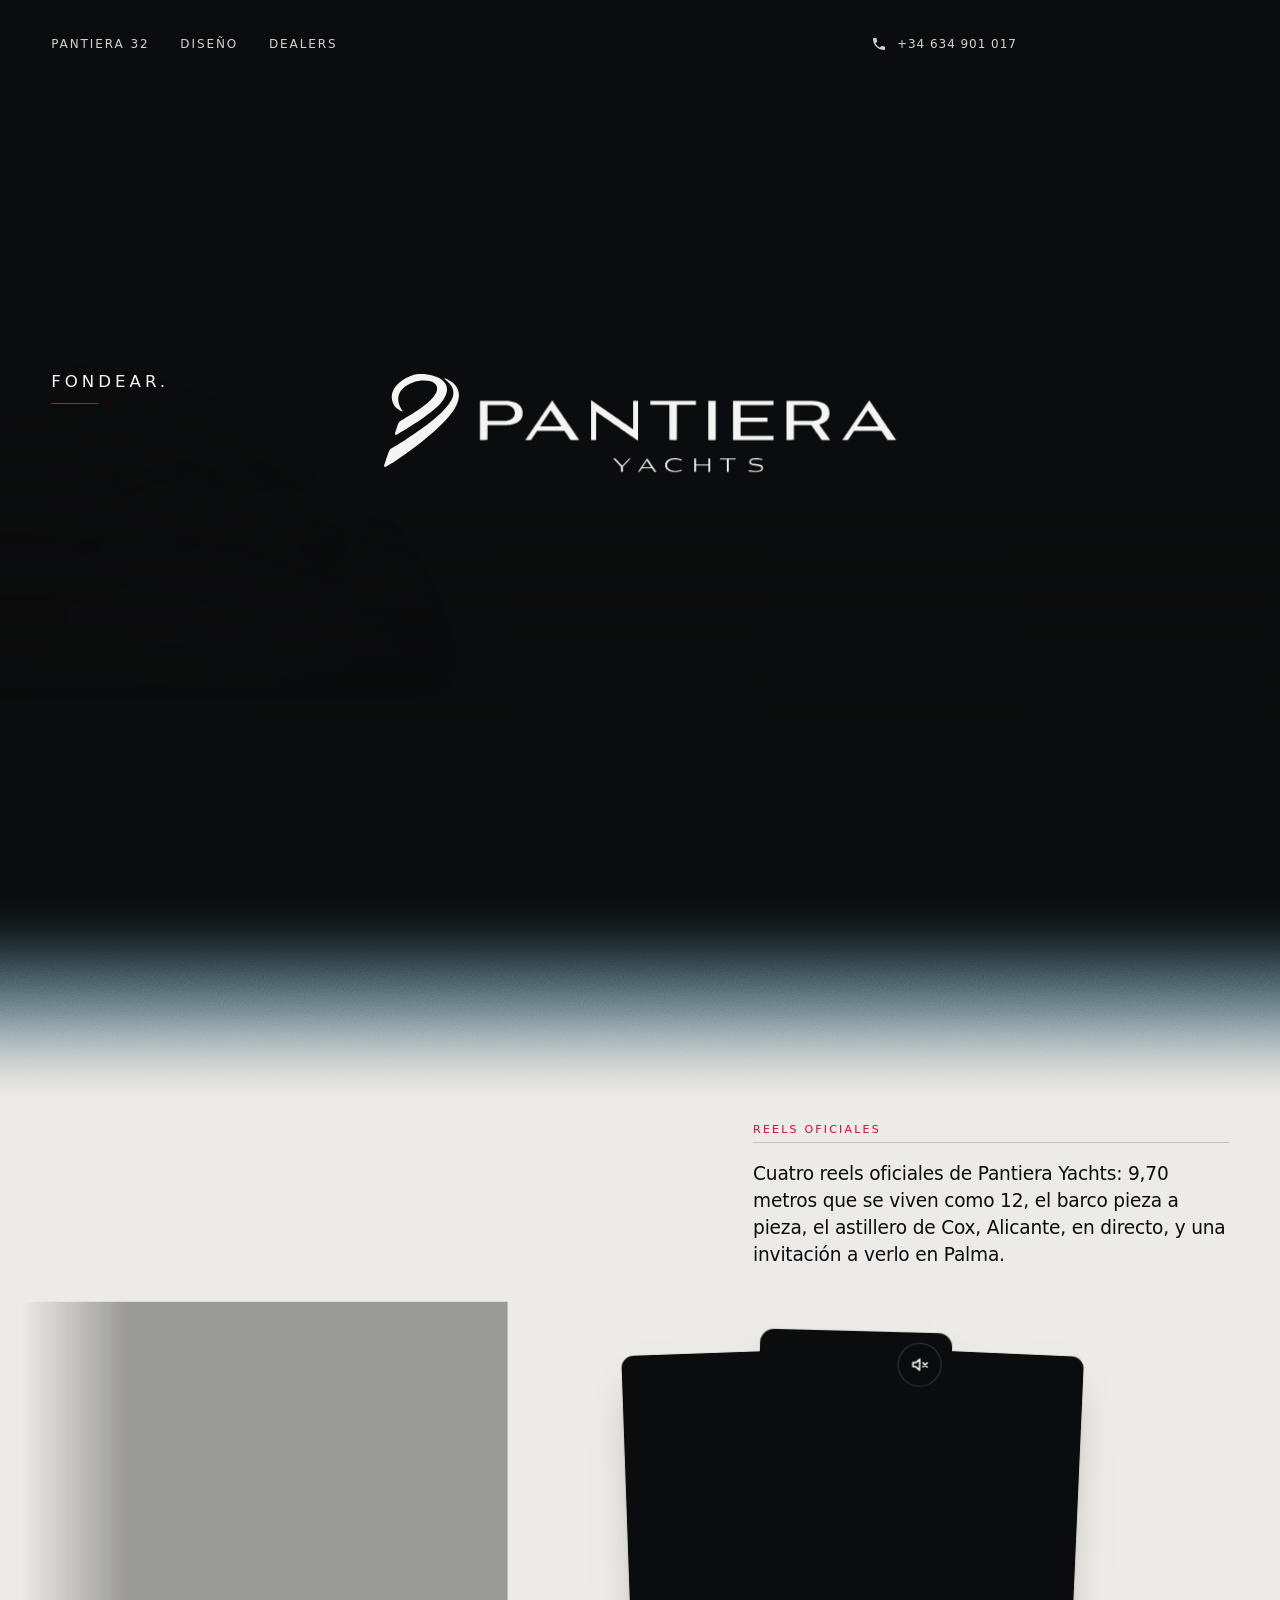
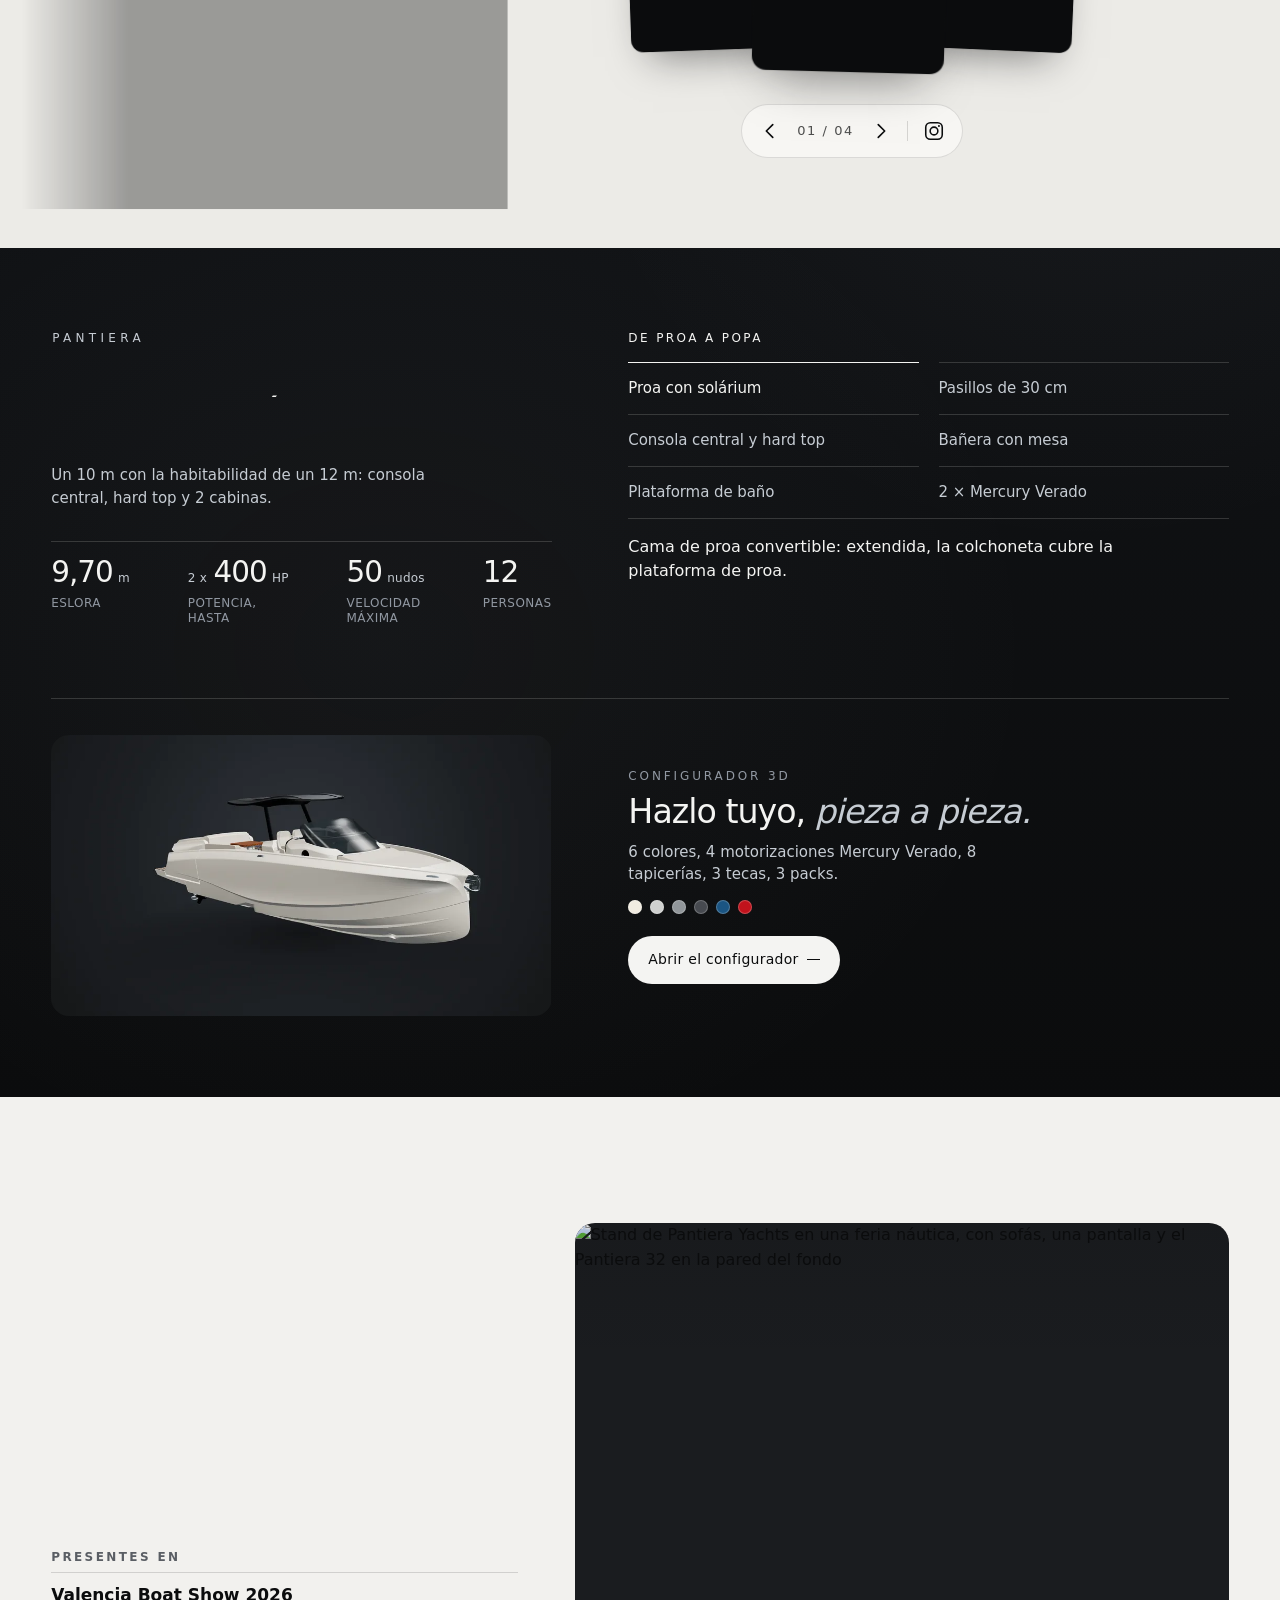
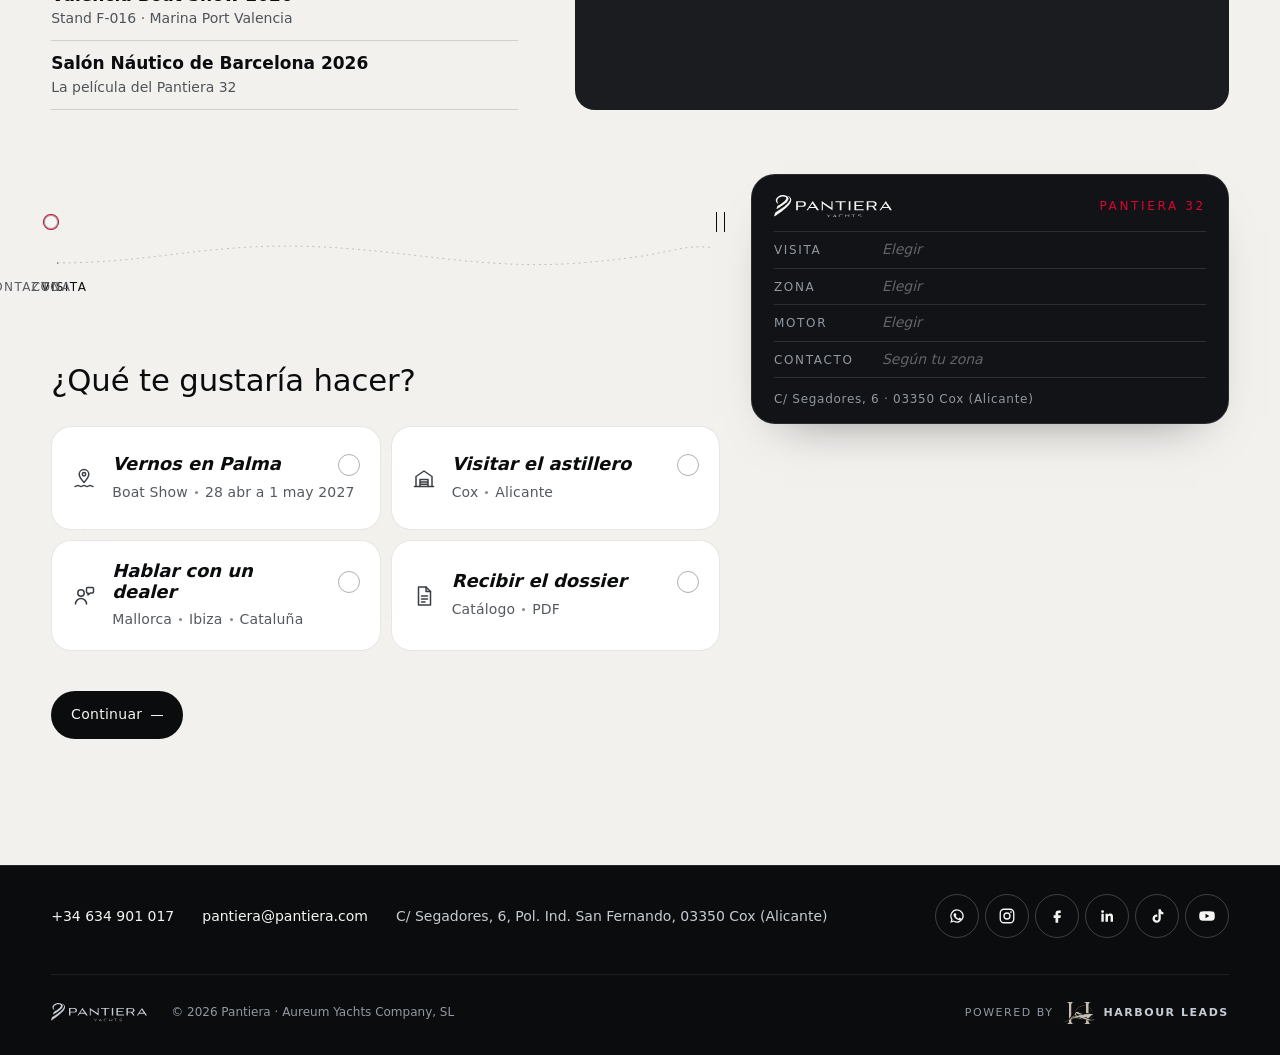
==== commit c8969d52: "Hero com os clips novos do Pantiera 32 e página mais limpa - Hero: filme novo (mota de água, rasante" ====
--- a/index.html
+++ b/index.html
@@ -130,11 +130,10 @@
     <div class="hero-camara">
       <div class="hero-kb">
         <picture class="hero-poster">
-          <source media="(max-width: 899px) and (orientation: portrait)" type="image/avif" srcset="media/hero-4k-v-720.avif 720w, media/hero-4k-v-1080.avif 1080w" sizes="100vw">
-          <source media="(max-width: 899px) and (orientation: portrait)" srcset="media/hero-4k-v-720.webp 720w, media/hero-4k-v-1080.webp 1080w" sizes="100vw">
-          <img src="media/hero-ai-h-1920.webp" srcset="media/hero-ai-h-1280.webp 1280w, media/hero-ai-h-1920.webp 1920w" sizes="100vw" alt="El Pantiera 32 fondeado en una cala turquesa de Formentera" fetchpriority="high" decoding="async" data-hero-poster>
+          <source media="(max-width: 899px) and (orientation: portrait)" srcset="media/hero-p32-v-720.webp?v=2 720w, media/hero-p32-v-1080.webp?v=2 1080w" sizes="100vw">
+          <img src="media/hero-p32-h-1920.webp" srcset="media/hero-p32-h-1280.webp 1280w, media/hero-p32-h-1920.webp 1920w" sizes="100vw" alt="El Pantiera 32 fondeado, con una moto de agua pasando junto al casco" fetchpriority="high" decoding="async" data-hero-poster>
         </picture>
-        <video class="hero-video" muted loop playsinline preload="none" aria-hidden="true" tabindex="-1" data-hero-video data-v="media/hero-4k-v-720.mp4 720,media/hero-4k-v-1080.mp4 1080,media/hero-4k-v-1440.mp4 1440" data-pase="media/heroq/v3/" data-pase-n="258" data-h="media/hero-ai-h-1280.mp4 1280,media/hero-ai-h-1920.mp4 1920,media/hero-ai-h-2560.mp4 2560"></video>
+        <video class="hero-video" muted loop playsinline preload="none" aria-hidden="true" tabindex="-1" data-hero-video data-v="media/hero-p32-v-720.mp4?v=2 720,media/hero-p32-v-1080.mp4?v=2 1080" data-pase="media/heroq/p32b/" data-pase-n="110" data-h="media/hero-p32-h-1280.mp4 1280,media/hero-p32-h-1920.mp4 1920"></video>
       </div>
     </div>
     <div class="hero-veu"></div>
@@ -142,7 +141,7 @@
   </div>
 
   <div class="hero-texto" data-hero-texto>
-    <p class="hero-lema" aria-hidden="true" data-hero-lema><span data-de="0" data-de-v="0" class="on">Fondear.</span><span data-de="4.6" data-de-v="13.6">Moverse.</span><span data-de="8.8" data-de-v="5">Sentir.</span></p>
+    <p class="hero-lema" aria-hidden="true" data-hero-lema><span data-de="0" data-de-v="0" class="on">Fondear.</span><span data-de="3.04" data-de-v="3.04">Moverse.</span><span data-de="6.08" data-de-v="6.08">Sentir.</span></p>
     <h1 class="hero-titulo"><span class="linha">Carácter</span> <span class="linha"><em>en el mar.</em></span></h1>
     <p class="sr">Pantiera Yachts construye en Cox, Alicante, el Pantiera 32: un dayboat de 9,70 metros y hasta 50 nudos.</p>
     <div class="hero-acoes">
@@ -175,7 +174,7 @@
 <g class="d60-l" style="--i:1"><path d="M726 699V661Q726 612 748 572Q770 533 807 501Q844 469 889 442Q935 415 982 392Q1046 360 1100 331Q1154 302 1187 269Q1221 237 1221 196Q1221 164 1201 141Q1181 118 1143 106Q1105 94 1048 94Q978 94 935 111Q891 129 871 158Q851 187 851 220V251H736Q735 244 734 237Q733 230 733 219Q733 147 775 98Q816 50 890 25Q964 0 1060 0Q1121 0 1173 12Q1225 23 1264 47Q1302 71 1323 107Q1345 144 1345 193Q1345 245 1323 284Q1301 324 1264 355Q1227 387 1181 412Q1134 438 1084 460Q1036 482 992 502Q949 523 917 544Q886 565 874 591H1351V699Z"/></g>
 </svg></p>
       <h2 class="titulo-g d60-titulo" id="d60-t" data-d60-sobe><span class="linha"><span>Más que</span></span> <span class="linha"><span><em>un dayboat.</em></span></span></h2>
-      <p class="d60-lede p32-lede">Embarcación de 10 m con la habitabilidad de un 12 m. Consola central y hard top, 2 cabinas y fueraborda Mercury de 2 × 250 a 2 × 400 HP.</p>
+      <p class="d60-lede p32-lede">Un 10 m con la habitabilidad de un 12 m: consola central, hard top y 2 cabinas.</p>
     </div>
     <dl class="p32-regua">
       <div><dt>Eslora</dt><dd><span>9,70</span><small>m</small></dd></div>
@@ -184,24 +183,23 @@
       <div><dt>Personas</dt><dd><span data-conta="12">12</span></dd></div>
     </dl>
     <div class="p32-plano" data-p32-plano>
-      <h3 class="p32-rotulo" id="p32-plano-t"><span>Plano de cubierta</span> <span>De proa a popa</span></h3>
+      <h3 class="p32-rotulo" id="p32-plano-t"><span>De proa a popa</span></h3>
       <div class="p32-tabs" role="tablist" aria-labelledby="p32-plano-t">
-          <button type="button" role="tab" class="p32-tab" id="p32-tab-01" aria-controls="p32-pan-01" aria-selected="true" tabindex="0"><span class="p32-n" aria-hidden="true">01</span><span class="p32-t">Proa con solárium</span></button>
-          <button type="button" role="tab" class="p32-tab" id="p32-tab-02" aria-controls="p32-pan-02" aria-selected="false" tabindex="-1"><span class="p32-n" aria-hidden="true">02</span><span class="p32-t">Pasillos de 30 cm</span></button>
-          <button type="button" role="tab" class="p32-tab" id="p32-tab-03" aria-controls="p32-pan-03" aria-selected="false" tabindex="-1"><span class="p32-n" aria-hidden="true">03</span><span class="p32-t">Consola central y hard top</span></button>
-          <button type="button" role="tab" class="p32-tab" id="p32-tab-04" aria-controls="p32-pan-04" aria-selected="false" tabindex="-1"><span class="p32-n" aria-hidden="true">04</span><span class="p32-t">Bañera con mesa</span></button>
-          <button type="button" role="tab" class="p32-tab" id="p32-tab-05" aria-controls="p32-pan-05" aria-selected="false" tabindex="-1"><span class="p32-n" aria-hidden="true">05</span><span class="p32-t">Plataforma de baño</span></button>
-          <button type="button" role="tab" class="p32-tab" id="p32-tab-06" aria-controls="p32-pan-06" aria-selected="false" tabindex="-1"><span class="p32-n" aria-hidden="true">06</span><span class="p32-t">2 × Mercury Verado</span></button>
+          <button type="button" role="tab" class="p32-tab" id="p32-tab-01" aria-controls="p32-pan-01" aria-selected="true" tabindex="0"><span class="p32-t">Proa con solárium</span></button>
+          <button type="button" role="tab" class="p32-tab" id="p32-tab-02" aria-controls="p32-pan-02" aria-selected="false" tabindex="-1"><span class="p32-t">Pasillos de 30 cm</span></button>
+          <button type="button" role="tab" class="p32-tab" id="p32-tab-03" aria-controls="p32-pan-03" aria-selected="false" tabindex="-1"><span class="p32-t">Consola central y hard top</span></button>
+          <button type="button" role="tab" class="p32-tab" id="p32-tab-04" aria-controls="p32-pan-04" aria-selected="false" tabindex="-1"><span class="p32-t">Bañera con mesa</span></button>
+          <button type="button" role="tab" class="p32-tab" id="p32-tab-05" aria-controls="p32-pan-05" aria-selected="false" tabindex="-1"><span class="p32-t">Plataforma de baño</span></button>
+          <button type="button" role="tab" class="p32-tab" id="p32-tab-06" aria-controls="p32-pan-06" aria-selected="false" tabindex="-1"><span class="p32-t">2 × Mercury Verado</span></button>
       </div>
       <div class="p32-pans">
-        <div class="p32-pan" role="tabpanel" id="p32-pan-01" aria-labelledby="p32-tab-01"><p class="p32-zona">Proa</p><p class="p32-txt">Cama de proa convertible: extendida, la colchoneta cubre la plataforma de proa.</p></div>
-        <div class="p32-pan" role="tabpanel" id="p32-pan-02" aria-labelledby="p32-tab-02" hidden><p class="p32-zona">Casco</p><p class="p32-txt">Pasillos laterales optimizados, sobre un casco en V profunda con step ventilado.</p></div>
-        <div class="p32-pan" role="tabpanel" id="p32-pan-03" aria-labelledby="p32-tab-03" hidden><p class="p32-zona">Puesto de mando</p><p class="p32-txt">El puesto de mando, bajo el hard top. En la consola, la puerta corredera de la cabina.</p></div>
-        <div class="p32-pan" role="tabpanel" id="p32-pan-04" aria-labelledby="p32-tab-04" hidden><p class="p32-zona">Bañera</p><p class="p32-txt">Mesa abatible de 65 a 130 cm y asientos laterales que se deslizan hacia popa.</p></div>
-        <div class="p32-pan" role="tabpanel" id="p32-pan-05" aria-labelledby="p32-tab-05" hidden><p class="p32-zona">Popa</p><p class="p32-txt">En teca sintética, con la escalera telescópica guardada bajo la plataforma de babor.</p></div>
-        <div class="p32-pan" role="tabpanel" id="p32-pan-06" aria-labelledby="p32-tab-06" hidden><p class="p32-zona">Propulsión</p><p class="p32-txt">Fueraborda de 2 × 250 a 2 × 400 HP, para un crucero de proyecto de más de 30 nudos.</p></div>
-      </div>
-      <p class="p32-obra"><span class="p32-obra-k">Construcción</span> <span class="p32-obra-t">Infusión al vacío.</span> <span class="p32-obra-p">Casco fabricado por infusión al vacío, con una primera capa en resina viniléster. Ingeniería en cada milímetro.</span></p>
+        <div class="p32-pan" role="tabpanel" id="p32-pan-01" aria-labelledby="p32-tab-01"><p class="p32-txt">Cama de proa convertible: extendida, la colchoneta cubre la plataforma de proa.</p></div>
+        <div class="p32-pan" role="tabpanel" id="p32-pan-02" aria-labelledby="p32-tab-02" hidden><p class="p32-txt">Pasillos laterales optimizados, sobre un casco en V profunda con step ventilado.</p></div>
+        <div class="p32-pan" role="tabpanel" id="p32-pan-03" aria-labelledby="p32-tab-03" hidden><p class="p32-txt">El puesto de mando, bajo el hard top. En la consola, la puerta corredera de la cabina.</p></div>
+        <div class="p32-pan" role="tabpanel" id="p32-pan-04" aria-labelledby="p32-tab-04" hidden><p class="p32-txt">Mesa abatible de 65 a 130 cm y asientos laterales que se deslizan hacia popa.</p></div>
+        <div class="p32-pan" role="tabpanel" id="p32-pan-05" aria-labelledby="p32-tab-05" hidden><p class="p32-txt">En teca sintética, con la escalera telescópica guardada bajo la plataforma de babor.</p></div>
+        <div class="p32-pan" role="tabpanel" id="p32-pan-06" aria-labelledby="p32-tab-06" hidden><p class="p32-txt">Fueraborda de 2 × 250 a 2 × 400 HP, para un crucero de proyecto de más de 30 nudos.</p></div>
+      </div>
     </div>
     <div class="p32-cfg" aria-labelledby="p32-cfg-t">
       <a class="p32-cfg-foto" href="models/#construir" tabindex="-1" aria-hidden="true"><video data-p32-gira muted loop playsinline preload="none" poster="img/p32-gira-poster.webp" width="960" height="600" disablepictureinpicture disableremoteplayback><source src="media/p32-gira.mp4" type="video/mp4"></video></a>
@@ -413,21 +411,6 @@
     </aside>
   </div>
 </section>
-<section class="fecho" aria-labelledby="fecho-t">
-  <div class="grelha fecho-g">
-    <div class="fecho-txt">
-      <p class="fecho-r">Pantiera 32</p>
-      <h2 class="titulo-g" id="fecho-t" data-linhas><span class="linha">Agenda</span><span class="linha"><em>tu visita.</em></span></h2>
-      <p class="fecho-p">Dinos qué quieres ver y dónde navegas. Te contesta el astillero o el dealer oficial de tu zona.</p>
-      <div class="fecho-acoes">
-        <a class="botao botao-claro" href="#proposta" data-cta="cierre">Agenda tu visita</a>
-        <a class="botao botao-linha" href="https://wa.me/34634901017?text=Hola%2C%20me%20gustar%C3%ADa%20agendar%20una%20visita%20para%20conocer%20el%20Pantiera%2032." target="_blank" rel="noopener" data-cta="cierre-whatsapp">WhatsApp</a>
-      </div>
-      <p class="fecho-c"><a href="tel:+34634901017" data-cta="cierre-telefono">+34 634 901 017</a><a href="mailto:sales@pantiera.com" data-cta="cierre-email">sales@pantiera.com</a></p>
-    </div>
-    <figure class="fecho-foto"><img decoding="async" src="img/pt-cierre-led-1400.webp" srcset="img/pt-cierre-led-800.webp 800w, img/pt-cierre-led-1400.webp 1400w" sizes="(min-width: 900px) 50vw, 100vw" alt="Render del Pantiera 32 visto desde la proa, a contraluz sobre fondo negro" width="1400" height="1000" loading="lazy"></figure>
-  </div>
-</section>
 </main>
 
 <div class="barra-contacto" data-barra>
@@ -465,12 +448,12 @@
 (function(){try{if(localStorage.getItem('pt-mov')!=='reduz')return;document.documentElement.classList.add('sem-mov');var mm=window.matchMedia.bind(window);window.matchMedia=function(q){if(/prefers-reduced-motion:\s*reduce/.test(q))return{matches:true,media:q,onchange:null,addEventListener:function(){},removeEventListener:function(){},addListener:function(){},removeListener:function(){},dispatchEvent:function(){return false}};return mm(q)}}catch(e){}})();</script>
 <!-- o CSS completo: no body não bloqueia o desenho, e os scripts a seguir esperam por ele (medidas certas) -->
 <link rel="stylesheet" href="estilo.css?v=97f2e28e" onload="document.documentElement.classList.add('css-ok')">
-<link rel="stylesheet" href="novo/f1-reels.css?v=16b92055">
-<link rel="stylesheet" href="novo/f2-32.css?v=27a0c82b">
+<link rel="stylesheet" href="novo/f1-reels.css?v=l5">
+<link rel="stylesheet" href="novo/f2-32.css?v=l3">
 <link rel="stylesheet" href="novo/f3-visita.css?v=0f6e98d8">
 <link rel="stylesheet" href="novo/f4-rodape.css?v=fa51c0d0">
 <script src="js/00-core.js?v=eb9c812e" defer></script>
-<script src="js/10-hero.js?v=3b3ea4c0" defer></script>
+<script src="js/10-hero.js?v=l5" defer></script>
 <script src="js/15-menu.js?v=db22d59f" defer></script>
 <script src="js/20-comuns.js?v=5c9d0229" defer></script>
 <script src="js/40-d60.js?v=34e84dbd" defer></script>
@@ -481,7 +464,6 @@
 <script src="js/71-placa.js?v=919475af" defer></script>
 <script src="js/85-models-pedido.js?v=f9176943" defer></script>
 <script src="js/85-models.js?v=5b10d649" defer></script>
-<script src="js/49-fecho-luz.js?v=ec1c67c2" defer></script>
 <script src="js/51-pausas.js?v=0da0b991" defer></script>
 <script src="js/47-reels.js?v=b84d2561" defer></script>
 <script src="js/86-paginas.js?v=a9909190" defer></script>
--- a/novo/f1-reels.css
+++ b/novo/f1-reels.css
@@ -13,10 +13,10 @@
 .hero::after{height:calc(30*var(--u,1svh));bottom:-1px;
   background:linear-gradient(180deg,rgb(11 12 13 / 0.000) 0.0%,rgb(11 12 13 / 0.072) 8.3%,rgb(11 12 13 / 0.184) 16.7%,rgb(11 12 13 / 0.311) 25.0%,rgb(11 12 13 / 0.440) 33.3%,rgb(11 12 13 / 0.566) 41.7%,rgb(11 12 13 / 0.681) 50.0%,rgb(11 12 13 / 0.782) 58.3%,rgb(11 12 13 / 0.866) 66.7%,rgb(11 12 13 / 0.929) 75.0%,rgb(11 12 13 / 0.972) 83.3%,rgb(11 12 13 / 0.994) 91.7%,#0b0c0d 100%)}
 .travessia{padding-top:0!important}
-.f1-bruma{position:relative;height:calc(44*var(--u,1svh));min-height:300px;margin-top:-1px;
+.f1-bruma{position:relative;height:calc(14*var(--u,1svh));min-height:104px;margin-top:-1px;
   background:linear-gradient(180deg,#0b0c0d 0.0%,#0f1213 6.25%,#131a1d 12.5%,#1a2429 18.75%,#223137 25.0%,#2d3f47 31.25%,#3b5059 37.5%,#4b626b 43.75%,#5e757e 50.0%,#728890 56.25%,#889ba2 62.5%,#9eadb2 68.75%,#b3bdc0 75.0%,#c7cccc 81.25%,#d7d9d6 87.5%,#e4e3df 93.75%,#ecebe7 100.0%)}
 .f1-bruma::after{content:"";position:absolute;inset:0;pointer-events:none;opacity:.3;mix-blend-mode:soft-light;-webkit-mask:linear-gradient(180deg,transparent 0%,transparent 14%,#000 40%,#000 70%,transparent 96%);mask:linear-gradient(180deg,transparent 0%,transparent 14%,#000 40%,#000 70%,transparent 96%);background:url("data:image/svg+xml,%3Csvg xmlns='http://www.w3.org/2000/svg' width='180' height='180'%3E%3Cfilter id='g'%3E%3CfeTurbulence type='fractalNoise' baseFrequency='.85' numOctaves='2' stitchTiles='stitch'/%3E%3CfeColorMatrix values='1 0 0 0 0 1 0 0 0 0 1 0 0 0 0 0 0 0 0 1'/%3E%3C/filter%3E%3Crect width='100%25' height='100%25' filter='url(%23g)'/%3E%3C/svg%3E") 0 0/180px 180px}
-@media (min-width:900px){.hero::after{height:calc(46*var(--u,1svh))}.f1-bruma{height:calc(50*var(--u,1svh))}}
+@media (min-width:900px){.hero::after{height:calc(46*var(--u,1svh))}.f1-bruma{height:calc(22*var(--u,1svh))}}
 
 /* ---------- 2. a secção: papel, tinta, título e duas tintas como na versão antiga ---------- */
 .f1-filmes{--papel:#ecebe7;--tinta:#0b0c0d;--f1-w:max(140px,min(44vw,190px,(calc(100*var(--u,1svh)) - 320px) * 9 / 16));--f1-d:min(76vw,330px);
@@ -73,3 +73,9 @@
 
 /* o botão do som só no reel da frente (nos vizinhos era ruído e um alvo de toque que não faz nada) */
 .f1-mesa .reels-cartao:not(.frente) .reels-som{opacity:0;pointer-events:none}
+
+/* ---------- 5. hero no telemóvel em pé (16/11): o filme vertical já traz o barco no terço de cima e a água a
+   fundir-se na tinta por baixo; alinha-se pelo topo para o barco ficar por cima do título em qualquer altura de ecrã ---------- */
+@media (max-width:899px) and (orientation:portrait){
+  .hero .hero-video,.hero .hero-pase-tela,.hero .hero-poster img{object-fit:cover!important;object-position:50% 0!important;top:0!important;height:100%!important;translate:none!important;-webkit-mask-image:none!important;mask-image:none!important}
+}
--- a/novo/f2-32.css
+++ b/novo/f2-32.css
@@ -29,7 +29,7 @@
 .p32-rotulo{display:flex;justify-content:space-between;gap:12px;margin:0 0 14px;font-size:var(--f-mi);font-weight:500;font-stretch:112%;letter-spacing:.2em;text-transform:uppercase;color:var(--nevoa)}
 .p32-rotulo span:first-child{color:var(--espuma)}
 .p32-tabs{display:grid;grid-template-columns:repeat(2,minmax(0,1fr));column-gap:20px;border-bottom:1px solid var(--p32-fio)}
-.p32-tab{position:relative;display:grid;grid-template-columns:2rem minmax(0,1fr);align-items:center;min-height:52px;margin:0;padding:8px 0;border:0;border-top:1px solid var(--p32-fio);background:none;color:var(--espuma-2);font:inherit;text-align:left;cursor:pointer;-webkit-tap-highlight-color:transparent}
+.p32-tab{position:relative;display:grid;grid-template-columns:minmax(0,1fr);align-items:center;min-height:52px;margin:0;padding:8px 0;border:0;border-top:1px solid var(--p32-fio);background:none;color:var(--espuma-2);font:inherit;text-align:left;cursor:pointer;-webkit-tap-highlight-color:transparent}
 .p32-tab::before{content:"";position:absolute;left:0;right:0;top:-1px;height:1px;background:var(--espuma);transform:scaleX(0);transform-origin:left}
 .p32-tab[aria-selected="true"]{color:var(--espuma)}
 .p32-tab[aria-selected="true"]::before{transform:none}
@@ -90,7 +90,7 @@
   .p32-regua{column-gap:8px}
   .p32-plano{margin-top:32px}
   .p32-tabs{column-gap:14px}
-  .p32-tab{grid-template-columns:1.75rem minmax(0,1fr);min-height:52px;padding:6px 0}
+  .p32-tab{min-height:48px;padding:6px 0}
   .p32-t{font-size:.9375rem}
   .p32-txt{font-size:.9375rem}
   .p32-obra{font-size:.8125rem}
